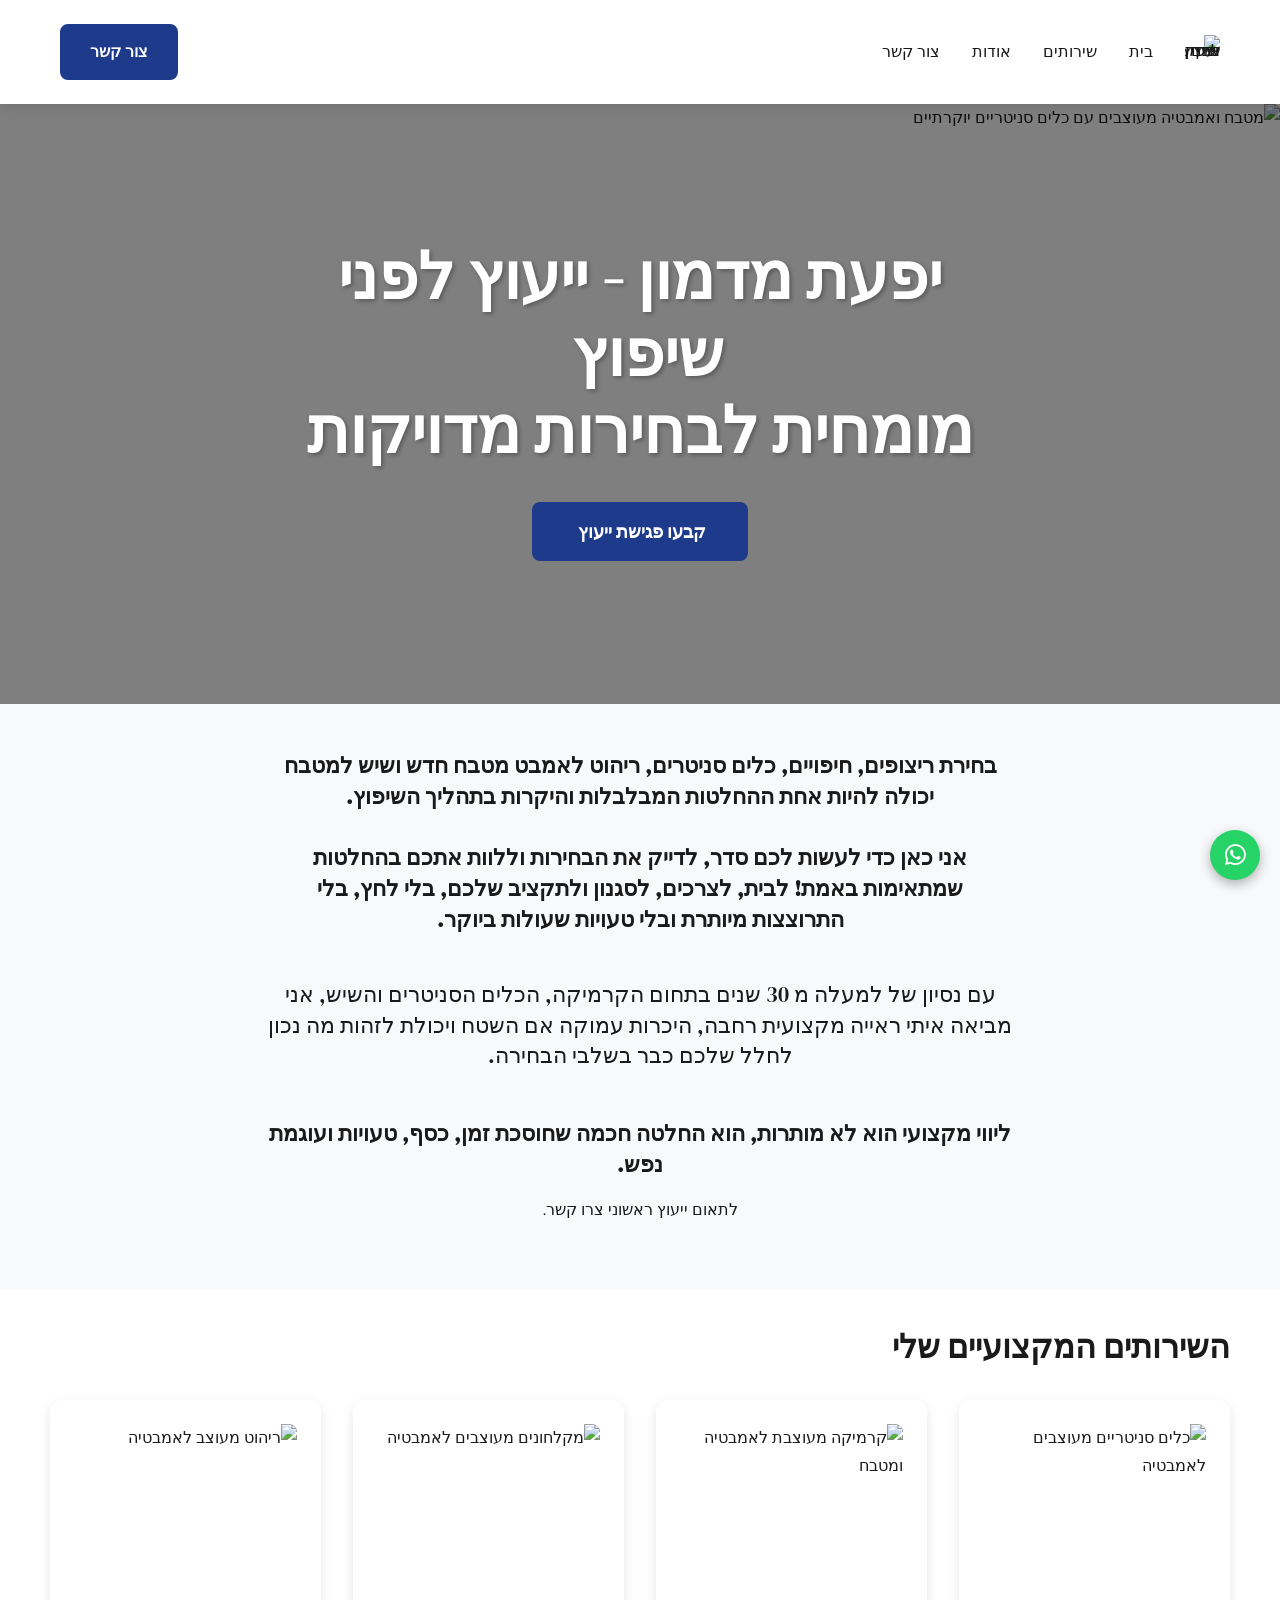
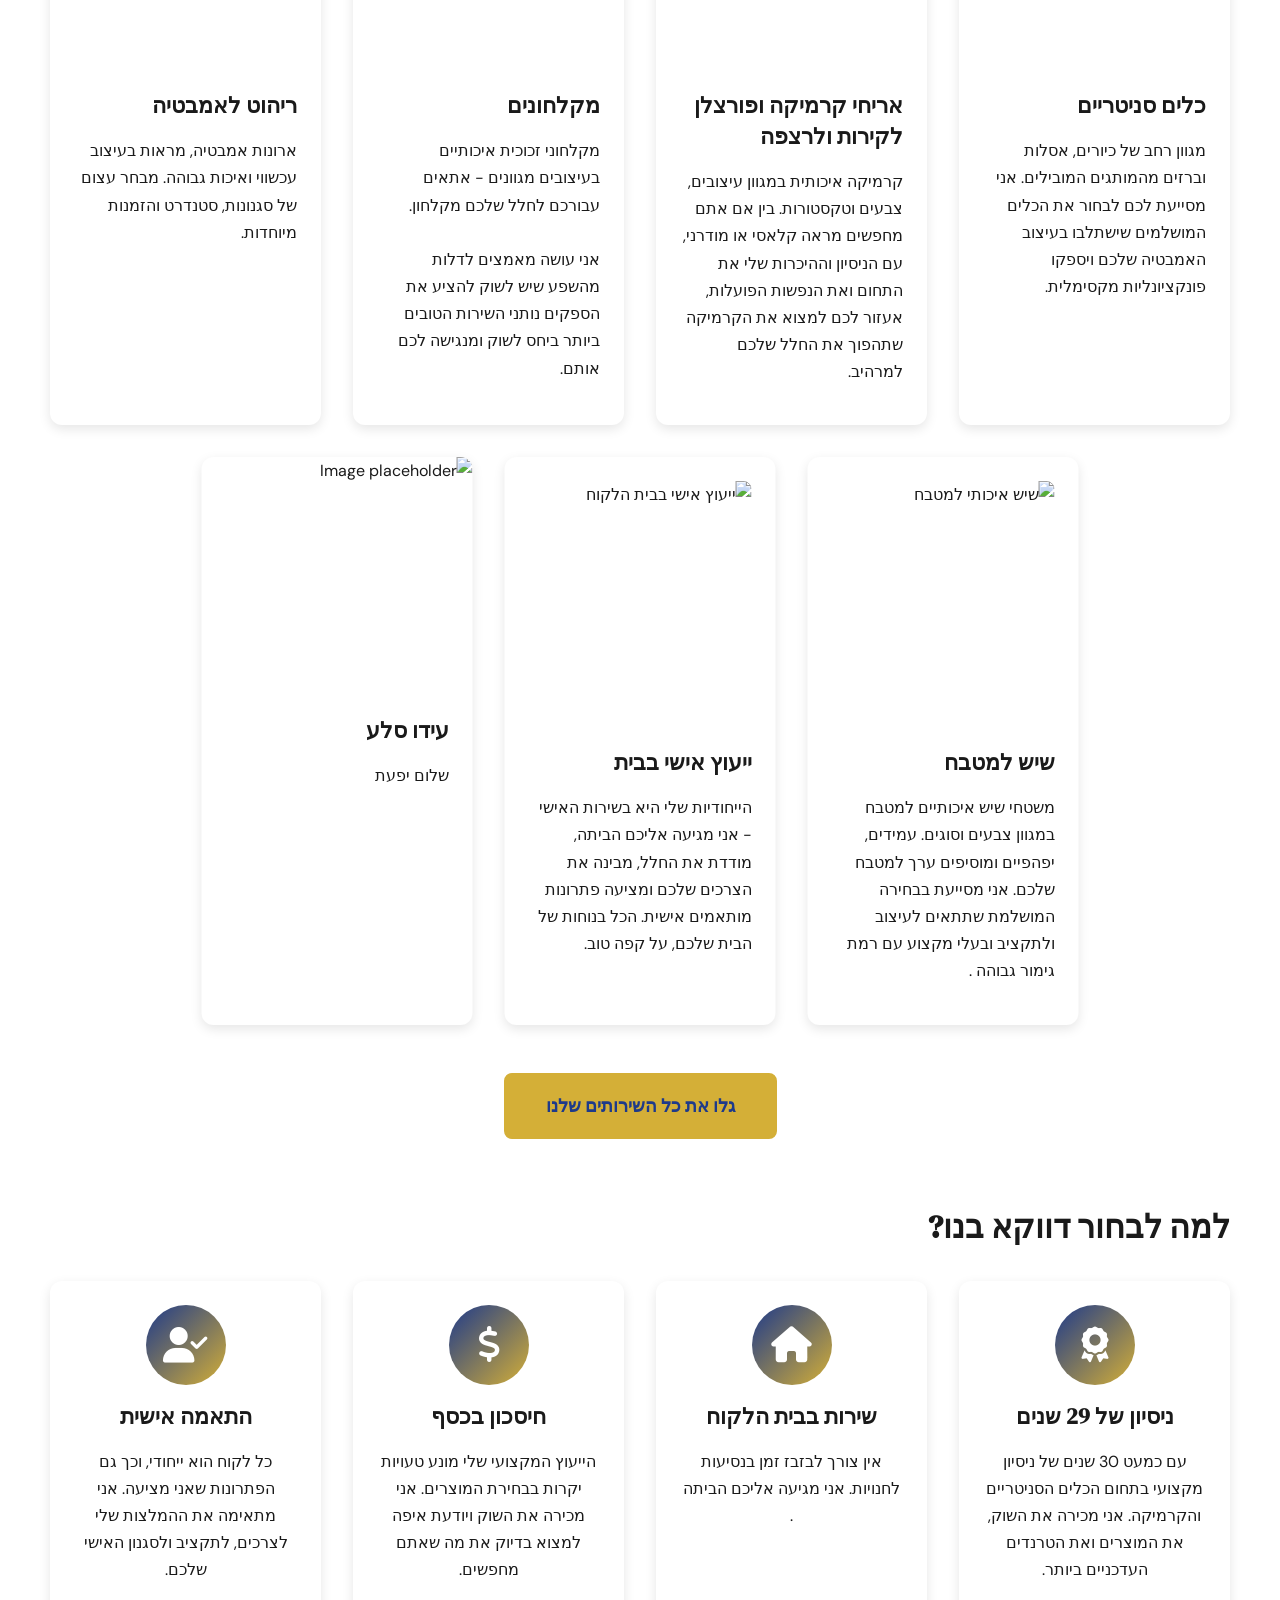
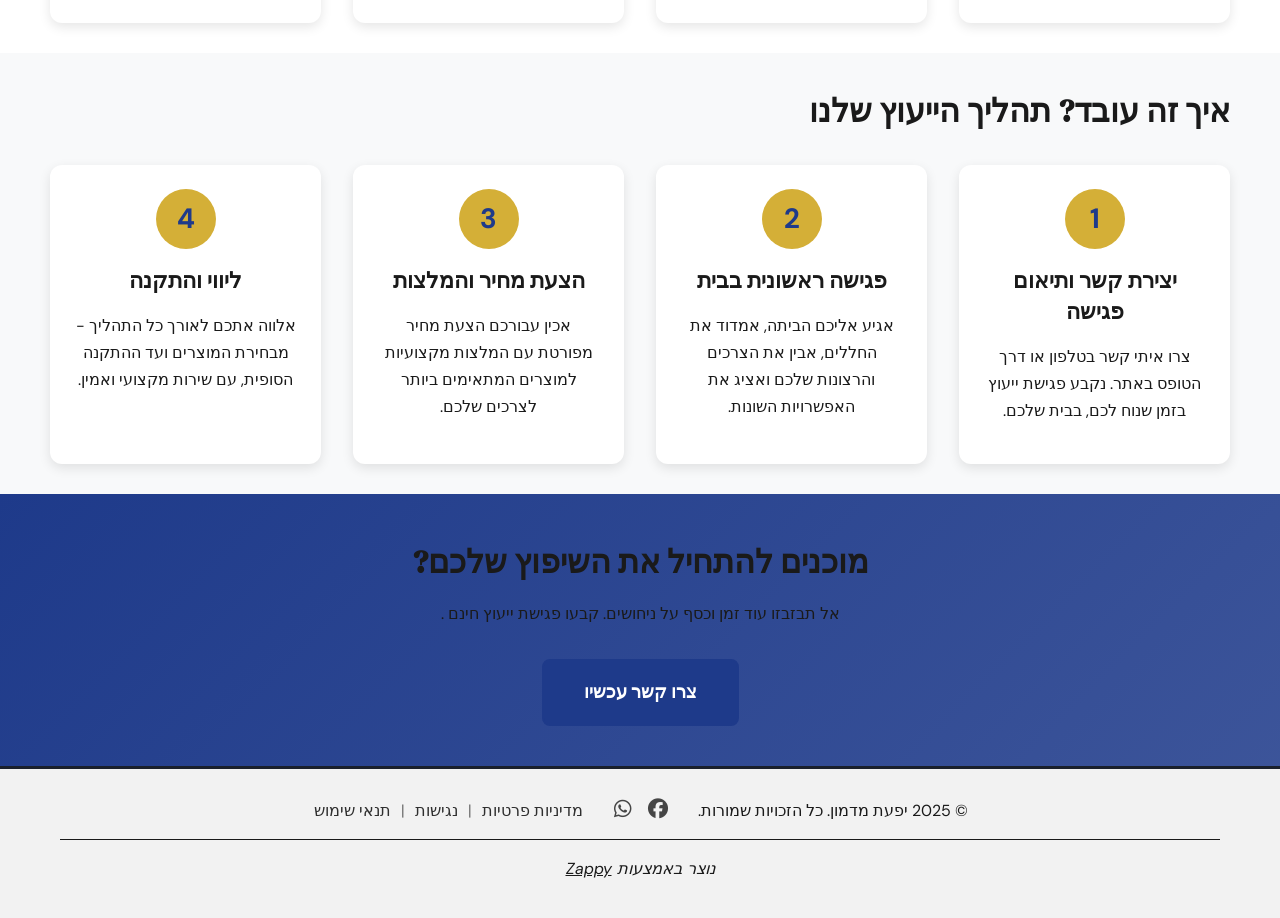
==== public/index.html @ 57537ad2 "Background sync: Progressive GitHub Sync" ====
<!doctype html><html dir="rtl" lang="he"><head><meta charset="UTF-8"><meta content="width=device-width,initial-scale=1" name="viewport"><meta content="index, follow" name="robots"><title>ייעוץ מקצועי לשיפוץ אמבטיה ומטבח — לבחור נכון</title><meta content="לבחור נכון - ייעוץ מקצועי בבית הלקוח למעלה מ-25 שנה. חיסכון בזמן וכסף בבחירת כלים סניטריים וקרמיקה." name="description"><meta content="לבחור נכון, ייעוץ שיפוץ אמבטיה בבית, בחירת כלים סניטריים עם יועץ, שיפוץ מטבח ואמבטיה ייעוץ מקצועי" name="keywords"><script>!function(){"use strict";var t="2116e6ec-92e8-488e-ad3d-d7c563b3d98d",e="https://api.zappy5.com/api/analytics/track",a=18e5,n=2592e6,o=!0,i=!0,r=!0;var s=function(){var e="zappy_visitor_"+t,a=null;try{if(a=localStorage.getItem(e)){var o=JSON.parse(a),i=Date.now();if(i-o.created<n)return o.lastSeen=i,localStorage.setItem(e,JSON.stringify(o)),o.id}}catch(t){console.warn("Zappy Analytics: LocalStorage not available")}var r="zv_"+Date.now()+"_"+Math.random().toString(36).substr(2,9);try{localStorage.setItem(e,JSON.stringify({id:r,created:Date.now(),lastSeen:Date.now()}))}catch(t){}return r}(),c=function(){var e="zappy_session_"+t,n=null;try{if(n=sessionStorage.getItem(e)){var o=JSON.parse(n),i=Date.now();if(i-o.timestamp<a)return o.timestamp=i,sessionStorage.setItem(e,JSON.stringify(o)),o.id}}catch(t){console.warn("Zappy Analytics: SessionStorage not available")}var r="zs_"+Date.now()+"_"+Math.random().toString(36).substr(2,9);try{sessionStorage.setItem(e,JSON.stringify({id:r,timestamp:Date.now()}))}catch(t){}return r}();function l(a,n){n=n||{};var o={website_id:t,event_type:a,page_path:window.location.pathname,referrer:document.referrer||"direct",visitor_id:s,session_id:c,metadata:n};if(navigator.sendBeacon){var i=new Blob([JSON.stringify(o)],{type:"application/json"});navigator.sendBeacon(e,i)}else fetch(e,{method:"POST",headers:{"Content-Type":"application/json"},body:JSON.stringify(o),keepalive:!0}).catch(function(t){console.warn("Zappy Analytics: Failed to track event",t)})}o&&l("pageview",{title:document.title,url:window.location.href}),i&&document.addEventListener("click",function(t){var e=t.target;if("BUTTON"===e.tagName||e.closest("button")){var a="BUTTON"===e.tagName?e:e.closest("button");l("click",{element:"button",text:a.textContent.trim().substring(0,100),id:a.id||null,class:a.className||null})}else if("A"===e.tagName||e.closest("a")){var n="A"===e.tagName?e:e.closest("a");l("navigation",{element:"link",text:n.textContent.trim().substring(0,100),href:n.href,external:n.hostname!==window.location.hostname})}},!0),r&&document.addEventListener("submit",function(t){var e=t.target;l("form_submit",{form_id:e.id||null,form_name:e.name||null,form_action:e.action||null,form_method:e.method||"GET"})},!0);var d=Date.now();window.addEventListener("beforeunload",function(){l("page_unload",{time_on_page:Math.floor((Date.now()-d)/1e3),page_path:window.location.pathname})}),window.zappyAnalytics={track:l,getVisitorId:function(){return s},getSessionId:function(){return c}}}()</script><script>!function(){"use strict";if(!window.zappyFireMarketingEvent){var t={begin_checkout:"checkout_started",purchase:"checkout_complete",add_to_cart:"add_to_cart",view_product:"view_product"},e={whatsapp_click:{ga4:"contact",meta:"Contact",gtm:"whatsapp_click",ecom:!1},phone_click:{ga4:"contact",meta:"Contact",gtm:"phone_click",ecom:!1},contact_form_submitted:{ga4:"generate_lead",meta:"Lead",gtm:"contact_form_submitted",ecom:!1},checkout_started:{ga4:"begin_checkout",meta:"InitiateCheckout",gtm:"begin_checkout",ecom:!0},checkout_complete:{ga4:"purchase",meta:"Purchase",gtm:"purchase",ecom:!0},product_inquiry:{ga4:"generate_lead",meta:"Lead",gtm:"product_inquiry",ecom:!1},add_to_cart:{ga4:"add_to_cart",meta:"AddToCart",gtm:"add_to_cart",ecom:!0},view_product:{ga4:"view_item",meta:"ViewContent",gtm:"view_item",ecom:!0}};window.zappyFlushPendingMetaEvents=m;var r=0,n=setInterval(function(){r++,m();var t=0;try{t=(window.__zappyPendingMetaEvents||[]).length}catch(t){}(0===t&&"function"==typeof window.fbq||r>60)&&clearInterval(n)},500);window.zappyFireMarketingEvent=function(r,n,a){try{a=a||{};var d=t[r]||r,m=e[d];if(!m)return;(n=n||{}).pagePath||n.page_path||(n.pagePath=i());var s="",h=!1,f=!1;if("checkout_complete"===d&&(h=!(!(s=String(n.orderId||n.order_id||n.transaction_id||""))||!function(t){if(!t)return!1;try{return"1"===window.sessionStorage.getItem(u(t))}catch(t){return!1}}(s)),f=!(!s||!p(s)),h&&f))return;if(!a.skipFirstParty&&!h)try{window.zappyAnalytics&&"function"==typeof window.zappyAnalytics.track&&window.zappyAnalytics.track(d,n)}catch(t){}if(!h){try{if(window.dataLayer=window.dataLayer||[],m.ecom){var w=o(d,n),y={};w.transaction_id&&(y.transaction_id=w.transaction_id),null!=w.value&&(y.value=w.value),w.currency&&(y.currency=w.currency),w.items&&(y.items=w.items),window.dataLayer.push({event:m.gtm,ecommerce:y}),"checkout_complete"!==d&&"checkout_started"!==d||window.dataLayer.push({event:d,ecommerce:y})}else{var v={event:m.gtm};for(var g in n)Object.prototype.hasOwnProperty.call(n,g)&&(v[g]=n[g]);window.dataLayer.push(v)}}catch(t){}try{"function"==typeof window.gtag&&window.gtag("event",m.ga4,o(d,n))}catch(t){}s&&function(t){if(t)try{window.sessionStorage.setItem(u(t),"1")}catch(t){}}(s)}try{if(f);else{var k=function(t,e){for(var r=c(e=e||{}),n=parseFloat(null!=e.value?e.value:null!=e.total?e.total:0)||0,a=String(e.currency||"USD").toUpperCase(),i=[],o=0,u=0;u<r.length;u++)r[u].item_id&&i.push(r[u].item_id),o+=r[u].quantity||1;if("checkout_complete"===t)return{value:n,currency:a,content_ids:i.length?i:void 0,content_type:"product",num_items:o||void 0,order_id:String(e.order_id||e.orderId||e.transaction_id||e.orderNumber||"")||void 0};if("checkout_started"===t)return{value:n,currency:a,content_ids:i.length?i:void 0,content_type:"product",num_items:o||parseInt(null!=e.itemCount?e.itemCount:0,10)||void 0};if("add_to_cart"===t){var d=String(e.productId||e.product_id||i[0]||"");return{value:n||(r[0]?r[0].price*r[0].quantity:0),currency:a,content_ids:d?[d]:i.length?i:void 0,content_type:"product",content_name:e.productName||e.product_name||r[0]&&r[0].item_name,num_items:parseInt(null!=e.quantity?e.quantity:o||1,10)||1}}if("view_product"===t){var p=String(e.productId||e.product_id||i[0]||"");return{value:n||parseFloat(null!=e.price?e.price:0)||0,currency:a,content_ids:p?[p]:i.length?i:void 0,content_type:"product",content_name:e.productName||e.product_name||r[0]&&r[0].item_name}}return"whatsapp_click"===t||"phone_click"===t?{content_name:"whatsapp_click"===t?"WhatsApp":"Phone",content_category:"contact"}:"contact_form_submitted"===t||"product_inquiry"===t?{content_name:"product_inquiry"===t?"Product inquiry":"Contact form",content_category:e.productName||e.product_name||void 0}:e}(d,n);"function"==typeof window.fbq?(window.fbq("track",m.meta,k),s&&l(s)):function(t,e,r){var n=_();if(r)for(var a=0;a<n.length;a++)if(n[a]&&n[a].orderId===r&&n[a].eventName===t)return;n.push({eventName:t,params:e||{},orderId:r||null})}(m.meta,k,"checkout_complete"===d?s:null)}}catch(t){}}catch(t){}};var a=Object.create(null);document.addEventListener("click",function(t){try{var e=t.target;if(!e)return;var r=h(e,".whatsapp-float, a.whatsapp-float, [data-zappy-whatsapp]"),n=function(t){for(var e=t;e&&e!==document;){if("A"===e.tagName)return e;e=e.parentElement}return null}(e),a=n&&n.href||"";if(r||n&&function(t){if(!t)return!1;var e=String(t).toLowerCase();return-1!==e.indexOf("wa.me/")||-1!==e.indexOf("api.whatsapp.com")||-1!==e.indexOf("whatsapp.com/send")||0===e.indexOf("whatsapp:")}(a)){if(!s("wa:"+a)){var c=r?"float":"link";window.zappyFireMarketingEvent("whatsapp_click",{source:c,href:a||null,pagePath:i()})}return}var o=h(e,".phone-header-btn, .nav-phone-btn, .call-btn, [data-zappy-phone]"),u="";if(n&&n.href&&0===String(n.href).toLowerCase().indexOf("tel:")?u=n.href:o&&o.href&&0===String(o.href).toLowerCase().indexOf("tel:")&&(u=o.href),o||u){var d="";return u&&(d=String(u).replace(/^tel:/i,"").trim()),void(s("tel:"+(d||o&&o.id||"btn"))||window.zappyFireMarketingEvent("phone_click",{source:o?"button":"link",phone:d||null,href:u||null,pagePath:i()}))}}catch(t){}},!0)}function i(){try{if(window.ZAPPY_CONFIG&&window.ZAPPY_CONFIG.currentPagePath)return window.ZAPPY_CONFIG.currentPagePath}catch(t){}try{return window.location.pathname||"/"}catch(t){return"/"}}function c(t){var e=(t=t||{}).items||t.cartItems||t.cart_items||t.lineItems||[];Array.isArray(e)||(e=[]);for(var r=[],n=0;n<e.length;n++){var a=e[n];if(a&&"object"==typeof a){var i=String(a.item_id||a.productId||a.product_id||a.id||"").trim(),c=String(a.item_name||a.productName||a.product_name||a.name||"").trim(),o=parseFloat(null!=a.price?a.price:null!=a.unitPrice?a.unitPrice:0)||0,u=Math.max(1,parseInt(null!=a.quantity?a.quantity:null!=a.qty?a.qty:1,10)||1);(i||c)&&r.push({item_id:i||c,item_name:c||i,price:o,quantity:u})}}return r}function o(t,e){var r=c(e=e||{}),n=parseFloat(null!=e.value?e.value:null!=e.total?e.total:0)||0,a=String(e.currency||"USD").toUpperCase();if("checkout_complete"===t)return{transaction_id:String(e.transaction_id||e.orderId||e.order_id||e.orderNumber||"")||void 0,value:n,currency:a,items:r};if("checkout_started"===t)return{value:n,currency:a,items:r};if("add_to_cart"===t){var o=r.length?r:[{item_id:String(e.productId||e.product_id||""),item_name:String(e.productName||e.product_name||""),price:parseFloat(null!=e.value?e.value:null!=e.price?e.price:0)||0,quantity:parseInt(null!=e.quantity?e.quantity:1,10)||1}].filter(function(t){return t.item_id||t.item_name});return{value:n||(o[0]?o[0].price*o[0].quantity:0),currency:a,items:o}}if("view_product"===t){var u=r.length?r:[{item_id:String(e.productId||e.product_id||""),item_name:String(e.productName||e.product_name||""),price:parseFloat(null!=e.price?e.price:null!=e.value?e.value:0)||0,quantity:1}].filter(function(t){return t.item_id||t.item_name});return{currency:a,value:n||(u[0]?u[0].price:0),items:u}}return"whatsapp_click"===t||"phone_click"===t?{method:"whatsapp_click"===t?"whatsapp":"phone",page_path:e.pagePath||i()}:"contact_form_submitted"===t||"product_inquiry"===t?{page_path:e.pagePath||i()}:e}function u(t){return"zappy_purchase_fired_"+String(t||"")}function d(t){return"zappy_purchase_meta_fired_"+String(t||"")}function p(t){if(!t)return!1;try{return"1"===window.sessionStorage.getItem(d(t))}catch(t){return!1}}function l(t){if(t)try{window.sessionStorage.setItem(d(t),"1")}catch(t){}}function _(){try{return Array.isArray(window.__zappyPendingMetaEvents)||(window.__zappyPendingMetaEvents=[]),window.__zappyPendingMetaEvents}catch(t){return[]}}function m(){if("function"==typeof window.fbq){var t=_().slice();try{window.__zappyPendingMetaEvents=[]}catch(t){}for(var e=0;e<t.length;e++){var r=t[e];if(r&&r.eventName&&(!r.orderId||!p(r.orderId)))try{window.fbq("track",r.eventName,r.params||{}),r.orderId&&l(r.orderId)}catch(t){}}}}function s(t){var e=Date.now();return!!(a[t]&&e-a[t]<800)||(a[t]=e,!1)}function h(t,e){return t&&t.closest?t.closest(e):null}}()</script><meta content="ייעוץ מקצועי לשיפוץ אמבטיה ומטבח — לבחור נכון" property="og:title"><meta content="לבחור נכון - ייעוץ מקצועי בבית הלקוח למעלה מ-25 שנה. חיסכון בזמן וכסף בבחירת כלים סניטריים וקרמיקה." property="og:description"><meta content="summary_large_image" name="twitter:card"><meta content="ייעוץ מקצועי לשיפוץ אמבטיה ומטבח — לבחור נכון" name="twitter:title"><meta content="לבחור נכון - ייעוץ מקצועי בבית הלקוח למעלה מ-25 שנה. חיסכון בזמן וכסף בבחירת כלים סניטריים וקרמיקה." name="twitter:description"><script type="application/ld+json">{"@context":"https://schema.org","@graph":[{"@type":"LocalBusiness","@id":"https://yifatmadmon.co.il#organization","name":"יפעת מדמון - יעוץ לפני שיפוץ","url":"https://yifatmadmon.co.il","address":{"@type":"PostalAddress","streetAddress":",, Israel"},"contactPoint":[{"@type":"ContactPoint","contactType":"customer service","email":"yifatceramic@gmail.com","telephone":"0503672457"}]},{"@type":"WebSite","@id":"https://yifatmadmon.co.il#website","url":"https://yifatmadmon.co.il","name":"יפעת מדמון - יעוץ לפני שיפוץ","publisher":{"@id":"https://yifatmadmon.co.il#organization"}}]}</script><link href="https://fonts.googleapis.com" rel="preconnect"><link href="https://fonts.gstatic.com" rel="preconnect" crossorigin=""><link href="https://fonts.googleapis.com/css2?family=Heebo:wght@300;400;500;700&amp;family=Noto+Serif:ital,wght@0,400;0,700;1,400&amp;display=swap" rel="stylesheet"><link href="/assets/favicon.ico" rel="icon" type="image/x-icon"><link href="/assets/favicon-16x16.png" rel="icon" type="image/png" sizes="16x16"><link href="/assets/favicon-32x32.png" rel="icon" type="image/png" sizes="32x32"><link href="/assets/favicon-48x48.png" rel="icon" type="image/png" sizes="48x48"><link href="/assets/favicon-192x192.png" rel="icon" type="image/png" sizes="192x192"><link href="/assets/favicon-512x512.png" rel="icon" type="image/png" sizes="512x512"><link href="/assets/apple-touch-icon.png" rel="apple-touch-icon"><style>.zappy-header{position:static;width:100%;background:#fff;box-shadow:0 4px 19px 0 rgba(0,0,0,.04);padding:16px 10px;text-align:center;font-family:Heebo,sans-serif;font-size:16px;color:#4a4a4a;line-height:21px;display:flex;align-items:center;justify-content:center;min-height:21px}.zappy-header p{margin:0;padding:0;font-weight:400;font-size:16px;line-height:21px;white-space:nowrap;display:inline-block;vertical-align:baseline;margin-bottom:0!important}.zappy-header .zappy-link{font-weight:700;color:#4a4a4a;text-decoration:none;transition:opacity .2s}.zappy-header .zappy-link:hover{opacity:.7}</style><link href="https://cdn.jsdelivr.net/npm/vanilla-cookieconsent@3/dist/cookieconsent.css" rel="stylesheet"><style id="zappy-critical-above-fold-css">html{box-sizing:border-box;-webkit-text-size-adjust:100%}*,::after,::before{box-sizing:inherit}body{margin:0;min-width:320px;overflow-x:clip}img,svg,video{max-width:100%;height:auto}main{display:block}.container{width:min(100% - 32px,1200px);margin-inline:auto}.navbar,header .navbar,header[role=banner],nav.navbar{position:relative;z-index:1000;width:100%}.nav-container,.navbar .container{display:flex;align-items:center;justify-content:space-between;min-height:64px}.logo,.logo-link img{display:block;width:35px;height:35px;object-fit:contain}#navMenu,.nav-menu{list-style:none;margin:0;padding:0}#navMenu a,.nav-menu a,.navbar .nav-links a,.navbar a{color:inherit;text-decoration:none}#navMenu .sub-menu,.nav-menu .sub-menu,.navbar .sub-menu{display:none}.fa,.fa-brands,.fa-regular,.fa-solid,.fab,.far,.fas{display:inline-block;min-width:1em;text-align:center}html:not(#zappy-noop) .navbar:has(.nav-ecommerce-icons)>.phone-header-btn,html:not(#zappy-noop)[data-zappy-site-type=ecommerce] .phone-header-btn{display:none!important;visibility:hidden!important;width:0!important;height:0!important;pointer-events:none!important}.zappy-preview-empty-store-cta{display:none!important;visibility:hidden!important;height:0!important;max-height:0!important;overflow:hidden!important;margin:0!important;padding:0!important;border:0!important;box-shadow:none!important}.zappy-catalog-menu{background:var(--surface-color,var(--surface,linear-gradient(135deg,#f8f9fa 0,#fff 100%)));border-bottom:1px solid var(--border-color,#e5e7eb);padding:0;position:sticky;top:0;z-index:90}.zappy-catalog-menu.rtl,.zappy-catalog-menu[dir=rtl]{direction:rtl}.zappy-catalog-menu.ltr,.zappy-catalog-menu[dir=ltr]{direction:ltr}.catalog-menu-container{max-width:1440px;margin:0 auto;display:flex;align-items:center;gap:8px;padding:10px 24px;overflow:visible}.catalog-menu-categories,.catalog-menu-list{display:flex;align-items:center;gap:4px;flex-wrap:wrap;margin:0;padding:0;list-style:none}.catalog-menu-item{display:inline-flex;align-items:center;padding:8px 16px;font-size:14px;font-weight:500;color:var(--text-color,var(--text,#374151));text-decoration:none;border-radius:20px;white-space:nowrap}.catalog-menu-all{background:var(--primary-color,var(--primary,#111));color:var(--text-light,#fff)!important}.catalog-menu-parent{position:relative;display:inline-flex;align-items:center}.catalog-menu-trigger{display:inline-flex;align-items:center;gap:6px}.catalog-menu-chevron{flex-shrink:0}.catalog-menu-parent>.sub-menu{display:none!important;visibility:hidden!important;opacity:0!important;pointer-events:none!important}.hero-section,.index-hero-section,section[class*=hero]{position:relative;overflow:hidden}.hero-section,.index-hero-section{min-height:560px}section[data-hero-type*=fullscreen]{min-height:100vh}.hero-bg-image,.hero-bg-wrapper,section[class*=hero] [class*=hero-bg]{position:absolute;inset:0;width:100%;height:100%}.hero-bg-image img,.hero-bg-wrapper img,section[class*=hero] [data-hero-bg],section[class*=hero] img[data-hero-background=true]{width:100%!important;height:100%!important;object-fit:cover!important;display:block}.hero-content,section[class*=hero] .container{position:relative;z-index:2}@media(max-width:768px){:root{--header-height:72px;--total-header-height:72px;--zappy-mobile-menu-top:72px}html[data-zappy-site-type=ecommerce] body{padding-top:var(--total-header-height,72px)}html[data-zappy-site-type=ecommerce] body>.navbar:not(.zappy-catalog-menu),html[data-zappy-site-type=ecommerce] body>nav.navbar{position:fixed!important;top:0;left:0;right:0;z-index:100000;width:100%;margin-bottom:0}.zappy-catalog-menu{position:fixed;top:var(--header-height,72px);left:0;right:0;z-index:99999}.nav-container,.navbar .container{min-height:60px}#navMenu,.nav-menu{max-width:100vw;overflow-x:hidden}.hero-section,.index-hero-section,section[class*=hero],section[data-hero-type*=fullscreen]{min-height:100svh}.hero-bg-image,.hero-bg-wrapper,.hero-scrim{min-height:100svh}}:root{--nav-bg:#ffffff}.navbar{background-color:#fff!important}/* ZAPPY_ANNOUNCEMENT_HEADER_OFFSET_CSS_V3 */ :root{--zappy-header-stack-height:calc(var(--zappy-announcement-height, 40px) + var(--header-height, 72px))}body:has(.zappy-announcement-bar) .navbar:not(.zappy-catalog-menu):not(.mobile-search-panel),body:has(.zappy-announcement-bar) header.navbar,body:has(.zappy-announcement-bar) nav.navbar:not(.zappy-catalog-menu){top:var(--zappy-announcement-height,40px)!important}[data-zappy-content-align]{display:flex!important;flex-direction:column!important}[data-zappy-content-align^=top-]{justify-content:flex-start!important}[data-zappy-content-align^=center-],[data-zappy-content-align^=lower-],[data-zappy-content-align^=upper-]{justify-content:center!important}[data-zappy-content-align^=bottom-]{justify-content:flex-end!important}[data-zappy-content-align$="-left"],[data-zappy-content-align$="-mid-left"]{align-items:flex-start!important;text-align:start!important}[data-zappy-content-align$="-center"]{align-items:center!important;text-align:center!important}[data-zappy-content-align$="-mid-right"],[data-zappy-content-align$="-right"]{align-items:flex-end!important;text-align:end!important}[data-zappy-content-align] [data-zappy-align-target]{margin-left:auto;margin-right:auto}[data-zappy-content-align$="-center"] [data-zappy-align-target],[data-zappy-content-align$="-center"] [data-zappy-align-target]>*{text-align:center!important}</style><link href="/styles.css" rel="stylesheet"><script>window.ZAPPY_WEBSITE_ID="2116e6ec-92e8-488e-ad3d-d7c563b3d98d",window.ZAPPY_API_BASE="https://api.zappy5.com"</script><link href="/assets/hero-hero-1-1788683482069-jtvcsp.webp?v=1788683482069" rel="preload" as="image" fetchpriority="high"><style id="zappy-dropdown-submenu-styles">#navMenu li:has(.sub-menu),.nav-menu li:has(.sub-menu),.navbar li:has(.sub-menu),nav li:has(.sub-menu){position:relative}#navMenu .sub-menu,.nav-menu .sub-menu,.navbar .sub-menu,nav .sub-menu{display:block!important;position:absolute!important;top:100%;left:0;min-width:220px;border-radius:8px;box-shadow:0 8px 25px rgba(0,0,0,.15);padding:8px 0;opacity:0;visibility:hidden;transform:translateY(10px);transition:all .3s ease;z-index:1000;list-style:none;pointer-events:none}#navMenu li:hover>.sub-menu,.nav-menu li:hover>.sub-menu,.navbar li:hover>.sub-menu,nav li:hover>.sub-menu{opacity:1!important;visibility:visible!important;transform:translateY(0)!important;pointer-events:auto!important}.sub-menu li{list-style:none;margin:0;padding:0}.sub-menu a{display:block!important;padding:10px 16px!important;color:var(--text-dark,#333)!important;font-weight:500;text-decoration:none;white-space:nowrap;transition:background-color .2s}.sub-menu .zappy-nav-child>a{padding-left:28px!important;font-size:.9em!important;opacity:.85!important}[dir=rtl] .sub-menu .zappy-nav-child>a,html[lang=ar] .sub-menu .zappy-nav-child>a,html[lang=he] .sub-menu .zappy-nav-child>a{padding-left:10px!important;padding-right:28px!important}.sub-menu .zappy-nav-parent>a{font-weight:600!important}.sub-menu a:hover{background-color:#f5f5f5}[dir=rtl] .nav-menu .sub-menu,[dir=rtl] .navbar .sub-menu,[dir=rtl] nav .sub-menu,html[lang=ar] .nav-menu .sub-menu,html[lang=ar] .navbar .sub-menu,html[lang=ar] nav .sub-menu,html[lang=he] .nav-menu .sub-menu,html[lang=he] .navbar .sub-menu,html[lang=he] nav .sub-menu{left:auto!important;right:0!important}.sub-menu:empty,.sub-menu:not(:has(li)):not(:has(> a)),.sub-menu:not(:has(li:not(.zappy-hidden-menu-item))):not(:has(> a)){display:none!important;opacity:0!important;visibility:hidden!important;pointer-events:none!important}li:has(.menu-group-title):hover>.sub-menu{opacity:1!important;visibility:visible!important;transform:translateY(0)!important;pointer-events:auto!important}#navMenu>li>.menu-group-title,.nav-menu>li>.menu-group-title{display:inline-block;padding:.5rem 1rem;cursor:default;user-select:none}@media (max-width:768px){#navMenu .sub-menu,.nav-menu .sub-menu,.navbar .sub-menu,nav .sub-menu{position:static!important;transform:none!important;box-shadow:none!important;background:0 0!important;max-height:0;overflow:hidden;opacity:0;visibility:hidden;transition:max-height .3s ease,opacity .3s ease;padding:0!important;border-radius:0!important}#navMenu .sub-menu.mobile-expanded,.nav-menu .sub-menu.mobile-expanded,.navbar .sub-menu.mobile-expanded{max-height:none!important;overflow-y:visible!important;opacity:1!important;visibility:visible!important;padding:8px 0 8px 16px!important}[dir=rtl] .sub-menu.mobile-expanded,html[lang=he] .sub-menu.mobile-expanded{padding:8px 16px 8px 0!important}#navMenu li:hover>.sub-menu,.nav-menu li:hover>.sub-menu,.navbar li:hover>.sub-menu,nav li:hover>.sub-menu{opacity:0;visibility:hidden;pointer-events:none}#navMenu li>.sub-menu.mobile-expanded,.nav-menu li>.sub-menu.mobile-expanded,.navbar li>.sub-menu.mobile-expanded,nav li>.sub-menu.mobile-expanded{opacity:1!important;visibility:visible!important;pointer-events:auto!important}#navMenu li:has(.sub-menu),.nav-menu li:has(.sub-menu),.navbar li:has(.sub-menu),nav li:has(.sub-menu){display:flex!important;flex-wrap:wrap!important;align-items:center!important;position:relative!important;min-height:44px!important}#navMenu li:has(.sub-menu)>a,.nav-menu li:has(.sub-menu)>a,.navbar li:has(.sub-menu)>a,nav li:has(.sub-menu)>a{flex:1!important;min-width:0!important}#navMenu li:has(.sub-menu)>.menu-group-title,.nav-menu li:has(.sub-menu)>.menu-group-title,.navbar li:has(.sub-menu)>.menu-group-title,nav li:has(.sub-menu)>.menu-group-title{flex:1!important;min-width:0!important;display:flex!important;align-items:center!important;padding:12px 16px!important;min-height:44px!important;line-height:1.4!important;font-weight:600!important;box-sizing:border-box!important}#navMenu li:has(.sub-menu)>.sub-menu,.nav-menu li:has(.sub-menu)>.sub-menu,.navbar li:has(.sub-menu)>.sub-menu,nav li:has(.sub-menu)>.sub-menu{flex-basis:100%!important;width:100%!important}#navMenu li:has(.sub-menu)>a [class*=arrow],#navMenu li:has(.sub-menu)>a [class*=chevron],.nav-menu li:has(.sub-menu)>a .fa-angle-down,.nav-menu li:has(.sub-menu)>a .fa-chevron-down,.nav-menu li:has(.sub-menu)>a [class*=arrow],.nav-menu li:has(.sub-menu)>a [class*=chevron],nav li:has(.sub-menu)>a [class*=arrow],nav li:has(.sub-menu)>a [class*=chevron]{display:none!important;visibility:hidden!important}.mobile-submenu-toggle{display:flex!important;align-items:center!important;justify-content:center!important;width:44px!important;height:auto!important;background:0 0!important;border:none!important;cursor:pointer!important;color:var(--text-dark)!important;position:static!important;flex-shrink:0!important;align-self:stretch!important;z-index:2!important;padding:0!important;margin:0!important}.mobile-submenu-toggle::after{content:''!important;width:0!important;height:0!important;border-left:6px solid transparent!important;border-right:6px solid transparent!important;border-top:7px solid currentColor!important;transition:transform .3s ease!important}.mobile-submenu-toggle.expanded::after{transform:rotate(180deg)!important}.sub-menu a{padding:10px 0!important;display:block!important;color:var(--text-dark)!important;white-space:normal!important}.sub-menu .zappy-nav-child>a{padding-left:28px!important;font-size:.9em!important;opacity:.85!important}[dir=rtl] .sub-menu .zappy-nav-child>a,html[lang=ar] .sub-menu .zappy-nav-child>a,html[lang=he] .sub-menu .zappy-nav-child>a{padding-left:0!important;padding-right:28px!important}.sub-menu .zappy-nav-parent>a{font-weight:600!important}#navMenu.active,.nav-menu.active{max-width:100vw!important;overflow-x:hidden!important;box-sizing:border-box!important}.navbar .sub-menu li a,.zappy-products-dropdown .sub-menu a,nav.navbar .sub-menu li a{color:var(--text-dark)!important}}@media (min-width:769px){.mobile-submenu-toggle{display:none!important}}</style><style id="zappy-widget-visibility">html[dir=rtl] .whatsapp-float{right:20px!important;left:auto!important}html:not([dir]) .whatsapp-float,html[dir=ltr] .whatsapp-float{left:20px!important;right:auto!important}html[dir=rtl] #mic-access-tool-general-button,html[dir=rtl] #mic-init-access-tool #mic-access-tool-general-button,html[dir=rtl] #mic-init-access-tool .mic-access-tool-general-button,html[dir=rtl] ._access-icon,html[dir=rtl] .mic-access-tool-general-button{left:20px!important;right:auto!important}html:not([dir]) #mic-access-tool-general-button,html:not([dir]) #mic-init-access-tool #mic-access-tool-general-button,html:not([dir]) #mic-init-access-tool .mic-access-tool-general-button,html:not([dir]) ._access-icon,html:not([dir]) .mic-access-tool-general-button,html[dir=ltr] #mic-access-tool-general-button,html[dir=ltr] #mic-init-access-tool #mic-access-tool-general-button,html[dir=ltr] #mic-init-access-tool .mic-access-tool-general-button,html[dir=ltr] ._access-icon,html[dir=ltr] .mic-access-tool-general-button{right:20px!important;left:auto!important}@media (max-width:768px){.whatsapp-float{display:flex!important}}@media (min-width:769px){.whatsapp-float{display:flex!important}}@media (max-width:768px){#mic-access-tool-box,#mic-access-tool-general-button,#mic-init-access-tool #mic-access-tool-box,#mic-init-access-tool #mic-access-tool-general-button,#mic-init-access-tool .mic-access-tool-general-button,._access-icon,._access-menu,.mic-access-tool-box,.mic-access-tool-general-button,div[id*=mic-access-tool-box]{display:none!important;visibility:hidden!important;opacity:0!important;pointer-events:none!important}}@media (min-width:769px){#mic-access-tool-box,#mic-access-tool-general-button,#mic-init-access-tool #mic-access-tool-box,#mic-init-access-tool #mic-access-tool-general-button,#mic-init-access-tool .mic-access-tool-general-button,._access-icon,._access-menu,.mic-access-tool-box,.mic-access-tool-general-button,div[id*=mic-access-tool-box]{display:none!important;visibility:hidden!important;opacity:0!important;pointer-events:none!important}}</style></head><body><div class="zappy-header" style="display:none" id="zappy-attribution-header"><p>Happily created by&nbsp;<a href="https://zappy5.com" class="zappy-link" rel="noopener noreferrer" target="_blank">Zappy</a></p></div><nav class="navbar" id="navbar"><div class="container nav-container"><div class="nav-brand"><a href="/" class="logo-link"><img alt="יפעת מדמן - יעוץ לפני שיפוץ" class="logo" decoding="async" src="/assets/logo-1779614681914-kxdawf.webp?v=1779614682304-h3rztg" height="35" width="35"></a></div><button aria-label="תפריט" class="mobile-toggle" id="mobileToggle"><svg fill="none" height="24" viewBox="0 0 24 24" width="24" class="hamburger-icon" style="display:block !important"><path d="M3 12h18M3 6h18M3 18h18" stroke="currentColor" stroke-linecap="round" stroke-width="2"></path></svg> <svg fill="none" height="24" viewBox="0 0 24 24" width="24" class="close-icon" style="display:none !important"><path d="M18 6L6 18M6 6l12 12" stroke="currentColor" stroke-linecap="round" stroke-width="2"></path></svg></button> <button aria-label="התקשר אלינו" class="phone-header-btn" data-phone="0503672457"><svg fill="currentColor" height="20" viewBox="0 0 24 24" width="20"><path d="M22 16.92v3a2 2 0 0 1-2.18 2 19.79 19.79 0 0 1-8.63-3.07 19.5 19.5 0 0 1-6-6 19.79 19.79 0 0 1-3.07-8.67A2 2 0 0 1 4.11 2h3a2 2 0 0 1 2 1.72 12.84 12.84 0 0 0 .7 2.81 2 2 0 0 1-.45 2.11L8.09 9.91a16 16 0 0 0 6 6l1.27-1.27a2 2 0 0 1 2.11-.45 12.84 12.84 0 0 0 2.81.7A2 2 0 0 1 22 16.92z"></path></svg></button><ul class="nav-menu" id="navMenu"><li><a href="/" data-i18n="nav-home">בית</a></li><li><a href="/services">שירותים</a></li><li><a href="/about">אודות</a></li><li><a href="/contact">צור קשר</a></li></ul><div class="nav-cta-container"><li class="nav-cta-item"><a href="/contact" class="nav-cta-btn">צור קשר</a></li></div></div></nav><section class="hero" id="hero"><div style="position:absolute !important;top:0px !important;left:0px !important;width:100% !important;height:100% !important;max-width:none !important;margin-left:0px !important;margin-right:0px !important;display:block !important;z-index:1 !important;overflow:hidden !important" data-element-id="img-1776352478151-diugyw7wx" data-element-type="image" data-zappy-wrapper-margins-applied="true" data-zappy-zoom-clip="true" data-zappy-zoom-wrapper="true" data-zappy-zoom-wrapper-width-mode="full" data-zappy-zoom-wrapper-align="center"><img alt="מטבח ואמבטיה מעוצבים עם כלים סניטריים יוקרתיים" class="hero-img" decoding="async" src="/assets/hero-hero-1-1788683482069-jtvcsp.webp?v=1788683482069" data-context="מטבח מודרני מעוצב עם כלים סניטריים יוקרתיים, קרמיקה מעוצבת ושיש איכותי, תאורה חמה ואווירה אלגנטית" data-element-id="img-1776352478151-diugyw7wx" data-element-type="image" data-placeholder="hero-1" fetchpriority="high" loading="eager" data-zappy-zoom="1" style="object-position:46% 89%;margin:0px !important;position:absolute !important;left:0% !important;top:0% !important;width:100% !important;height:100% !important;max-width:none !important;max-height:none !important;display:block !important;object-fit:cover !important"></div><div class="hero-overlay"></div><div class="hero-content"><h1 data-zappy-text-width="custom" style="font-size:64px;text-align:center;max-width:773px;margin-left:auto;margin-right:auto;color:rgb(26, 26, 26) !important"><font color="#ffffff">יפעת מדמון - ייעוץ לפני שיפוץ&nbsp;<br>&nbsp;מומחית לבחירות מדויקות&nbsp;</font><br></h1><h2></h2><h2><a href="/contact" class="btn-primary" data-element-id="btn-1776352478149-593rkvos1" data-element-type="button" data-native-element="true" style="outline:none">קבעו פגישת ייעוץ&nbsp;</a></h2></div></section><section class="intro-section" id="intro-section"><div class="container"><h2 style="font-size:32px;max-width:810px;margin-left:auto;margin-right:auto" data-zappy-text-width="custom"></h2><h3></h3><h3 data-zappy-text-width="readable" style="max-width:65ch;margin-left:auto;margin-right:auto">בחירת ריצופים, חיפויים, כלים סניטרים, ריהוט לאמבט מטבח חדש ושיש למטבח יכולה להיות אחת ההחלטות המבלבלות והיקרות בתהליך השיפוץ.<br><br>אני כאן כדי לעשות לכם סדר, לדייק את הבחירות וללוות אתכם בהחלטות שמתאימות באמת! לבית, לצרכים, לסגנון ולתקציב שלכם, בלי לחץ, בלי התרוצצות מיותרת ובלי טעויות שעולות ביוקר.</h3><div class="intro-content"><h3><span style="font-weight:normal">עם נסיון של למעלה מ 30 שנים בתחום הקרמיקה, הכלים הסניטרים והשיש, אני מביאה איתי ראייה מקצועית רחבה, היכרות עמוקה אם השטח ויכולת לזהות מה נכון לחלל שלכם כבר בשלבי הבחירה.</span><br><br></h3><h3></h3><h2></h2><h3>ליווי מקצועי הוא לא מותרות, הוא החלטה חכמה שחוסכת זמן, כסף, טעויות ועוגמת נפש.</h3><p>לתאום ייעוץ ראשוני צרו קשר.</p></div></div><div style="width:100%;max-width:600px"></div></section><section class="services-highlight" id="services-highlight"><div class="container"><h2 style="font-size:32px">השירותים המקצועיים שלי</h2><div class="services-grid zappy-preserve-css-grid" style="--zappy-grid-cols:repeat(auto-fit, minmax(min(100%, 250px), 1fr));grid-template-columns:repeat(auto-fit, minmax(min(100%, 250px), 1fr));display:grid;align-items:stretch !important" id="zappy-auto-grid-1777355980756-mpxg45" data-original-gap="32px" data-original-item-width="250" data-zappy-auto-grid="true" data-zappy-explicit-columns="true"><div class="service-card" data-grid-item-index="0"><img alt="כלים סניטריים מעוצבים לאמבטיה" class="service-img" decoding="async" src="/assets/service-service-1.webp?v=1764071967514" data-context="כיור אמבטיה מעוצב ויוקרתי בסגנון מודרני עם ברזים אלגנטיים" data-element-id="img-1777355980738-jr0krtws3" data-element-type="image" data-placeholder="service-1" fetchpriority="low" loading="lazy"><h3>כלים סניטריים</h3><p>מגוון רחב של כיורים, אסלות וברזים מהמותגים המובילים. אני מסייעת לכם לבחור את הכלים המושלמים שישתלבו בעיצוב האמבטיה שלכם ויספקו פונקציונליות מקסימלית.</p></div><div class="service-card" data-grid-item-index="1"><img alt="קרמיקה מעוצבת לאמבטיה ומטבח" class="service-img" decoding="async" src="/assets/service-service-2.webp?v=1764071540903" data-context="קרמיקה מעוצבת לקירות ורצפות במגוון צבעים ודוגמאות אלגנטיות" data-element-id="img-1777355980738-rqyockyym" data-element-type="image" data-placeholder="service-2" fetchpriority="low" loading="lazy"><h3>אריחי קרמיקה ופורצלן לקירות ולרצפה</h3><p>קרמיקה איכותית במגוון עיצובים, צבעים וטקסטורות. בין אם אתם מחפשים מראה קלאסי או מודרני, עם הניסיון וההיכרות שלי את התחום ואת הנפשות הפועלות, אעזור לכם למצוא את הקרמיקה שתהפוך את החלל שלכם למרהיב.</p></div><div class="service-card" data-grid-item-index="2"><img alt="מקלחונים מעוצבים לאמבטיה" class="service-img" decoding="async" src="/assets/service-service-3.webp?v=1764071748781" data-context="מקלחון זכוכית מעוצב ומודרני עם פרופילים אלגנטיים" data-element-id="img-1777355980738-4nx3omsav" data-element-type="image" data-placeholder="service-3" fetchpriority="low" loading="lazy"><h3>מקלחונים</h3><p>מקלחוני זכוכית איכותיים בעיצובים מגוונים - אתאים עבורכם לחלל שלכם מקלחון.<br><br>אני עושה מאמצים לדלות מהשפע שיש לשוק להציע את הספקים נותני השירות הטובים ביותר ביחס לשוק ומנגישה לכם אותם.</p></div><div class="service-card" data-grid-item-index="3"><img alt="ריהוט מעוצב לאמבטיה" class="service-img" decoding="async" src="/assets/service-service-4.webp?v=1764149715694" data-context="ארון אמבטיה מעוצב עם כיור משולב ומראה מודרנית" data-element-id="img-1777355980738-jnx91xqc9" data-element-type="image" data-placeholder="service-4" fetchpriority="low" loading="lazy"><h3>ריהוט לאמבטיה</h3><p>ארונות אמבטיה, מראות בעיצוב עכשווי ואיכות גבוהה. מבחר עצום של סגנונות, סטנדרט והזמנות מיוחדות.</p></div><div class="service-card" data-grid-item-index="4"><img alt="שיש איכותי למטבח" class="service-img" decoding="async" src="/assets/service-service-5.webp" data-context="משטח שיש יוקרתי למטבח בגוונים אלגנטיים עם גימורים מושלמים" data-element-id="img-1777355980738-mfb7whb8y" data-element-type="image" data-placeholder="service-5" fetchpriority="low" loading="lazy"><h3>שיש למטבח</h3><p>משטחי שיש איכותיים למטבח במגוון צבעים וסוגים. עמידים, יפהפיים ומוסיפים ערך למטבח שלכם. אני מסייעת בבחירה המושלמת שתתאים לעיצוב ולתקציב ובעלי מקצוע עם רמת גימור גבוהה .</p></div><div class="service-card" data-grid-item-index="5"><img alt="ייעוץ אישי בבית הלקוח" class="service-img" decoding="async" src="/assets/service-service-6.webp" data-context="יועץ מקצועי עם לקוח בבית, בוחנים יחד דוגמאות של קרמיקה וכלים סניטריים" data-element-id="img-1777355980738-3ugozlvvs" data-element-type="image" data-placeholder="service-6" fetchpriority="low" loading="lazy"><h3>ייעוץ אישי בבית</h3><p>הייחודיות שלי היא בשירות האישי - אני מגיעה אליכם הביתה, מודדת את החלל, מבינה את הצרכים שלכם ומציעה פתרונות מותאמים אישית. הכל בנוחות של הבית שלכם, על קפה טוב.</p></div><div class="service-card" data-grid-item-index="6" style="box-sizing:border-box;background-color:rgb(255, 255, 255) !important;padding:24px !important;overflow:hidden !important"><div style="position:relative !important;overflow:hidden !important;width:202px !important;max-width:100% !important;margin-left:auto !important;margin-right:auto !important;height:250px !important;display:block !important" data-element-id="new-grid-img-1777364567533-0-jekhsk6vp" data-element-type="image" data-zappy-wrapper-margins-applied="true" data-zappy-zoom-clip="true" data-zappy-zoom-wrapper="true" data-zappy-zoom-wrapper-width-mode="px" data-zappy-zoom-wrapper-height="250px" data-zappy-zoom-wrapper-width="202px"><img alt="Image placeholder" class="service-img" decoding="async" src="/assets/image-image-placeholder-1777364606256-y8c1vp.webp?v=1777364608381" data-context="יועץ מקצועי עם לקוח בבית, בוחנים יחד דוגמאות של קרמיקה וכלים סניטריים" data-element-id="new-grid-img-1777364567533-0-jekhsk6vp" data-element-type="image" data-placeholder="image-placeholder" fetchpriority="low" loading="lazy" data-zappy-zoom="1" style="object-position:50% 50% !important;width:202.391px !important;height:250px !important;object-fit:cover !important;max-width:100% !important;display:block;margin-top:0px !important;margin-bottom:0px !important" data-ai-slot="grid-item-image" data-zappy-object-position="50% 50%" data-zappy-original-height="250" data-zappy-original-width="202.390625" id="new-grid-img-1777364567533-0-jekhsk6vp"></div><h3>עידו סלע</h3><p>שלום יפעת</p></div></div><div class="cta-center"><a href="/services" class="btn-secondary" data-element-id="btn-1777355980736-fxz4tm4sm" data-element-type="button" data-native-element="true">גלו את כל השירותים שלנו</a></div></div></section><section class="why-us"><div class="container"><h2 style="font-size:32px">למה לבחור דווקא בנו?</h2><div class="benefits-grid"><div class="benefit-item"><div class="benefit-icon"><i class="fas fa-award"></i></div><h3>ניסיון של 29 שנים</h3><p>עם כמעט 30 שנים של ניסיון מקצועי בתחום הכלים הסניטריים והקרמיקה. אני מכירה את השוק, את המוצרים ואת הטרנדים העדכניים ביותר.</p></div><div class="benefit-item"><div class="benefit-icon"><i class="fas fa-home"></i></div><h3>שירות בבית הלקוח</h3><p>אין צורך לבזבז זמן בנסיעות לחנויות. אני מגיעה אליכם הביתה .</p></div><div class="benefit-item"><div class="benefit-icon"><i class="fas fa-dollar-sign"></i></div><h3>חיסכון בכסף</h3><p>הייעוץ המקצועי שלי מונע טעויות יקרות בבחירת המוצרים. אני מכירה את השוק ויודעת איפה למצוא בדיוק את מה שאתם מחפשים.</p></div><div class="benefit-item"><div class="benefit-icon"><i class="fas fa-user-check"></i></div><h3>התאמה אישית</h3><p>כל לקוח הוא ייחודי, וכך גם הפתרונות שאני מציעה. אני מתאימה את ההמלצות שלי לצרכים, לתקציב ולסגנון האישי שלכם.</p></div></div></div></section><section class="process-section"><div class="container"><h2 style="font-size:32px">איך זה עובד? תהליך הייעוץ שלנו</h2><div class="process-steps"><div class="step"><div class="step-number">1</div><h3>יצירת קשר ותיאום פגישה</h3><p>צרו איתי קשר בטלפון או דרך הטופס באתר. נקבע פגישת ייעוץ בזמן שנוח לכם, בבית שלכם.</p></div><div class="step"><div class="step-number">2</div><h3>פגישה ראשונית בבית</h3><p>אגיע אליכם הביתה, אמדוד את החללים, אבין את הצרכים והרצונות שלכם ואציג את האפשרויות השונות.</p></div><div class="step"><div class="step-number">3</div><h3>הצעת מחיר והמלצות</h3><p>אכין עבורכם הצעת מחיר מפורטת עם המלצות מקצועיות למוצרים המתאימים ביותר לצרכים שלכם.</p></div><div class="step"><div class="step-number">4</div><h3>ליווי והתקנה</h3><p>אלווה אתכם לאורך כל התהליך - מבחירת המוצרים ועד ההתקנה הסופית, עם שירות מקצועי ואמין.</p></div></div></div></section><section class="cta-section"><div class="container"><h2 style="font-size:32px">מוכנים להתחיל את השיפוץ שלכם?</h2><p>אל תבזבזו עוד זמן וכסף על ניחושים. קבעו פגישת ייעוץ חינם .</p><a href="/contact" class="btn-primary">צרו קשר עכשיו</a></div></section><a href="https://wa.me/972503672457" aria-label="WhatsApp" rel="noopener noreferrer" target="_blank" class="whatsapp-float"><i class="fab fa-whatsapp"></i></a><footer class="legal-footer"><div class="container"><div class="footer-main"><div class="all-rights-reserved"><p>© 2025 יפעת מדמון. כל הזכויות שמורות.</p></div><div class="footer-social"><a href="https://facebook.com/yifat.madmon" aria-label="Facebook" rel="noopener noreferrer" target="_blank"><i class="fab fa-facebook" data-element-id="icon-1776341948843-qdxaifne2" data-element-type="icon" data-icon-type="fontawesome"></i></a> <a href="#" aria-label="Instagram" rel="noopener noreferrer" target="_blank" style="display:none"><i class="fab fa-instagram"></i></a> <a href="https://wa.me/972503672457" aria-label="WhatsApp" rel="noopener noreferrer" target="_blank"><i class="fab fa-whatsapp" data-element-id="icon-1776341948843-jinbbr1d7" data-element-type="icon" data-icon-type="fontawesome"></i></a></div><div class="footer-legal"><a href="privacy.html" aria-label="מדיניות פרטיות">מדיניות פרטיות </a><span class="separator">|</span> <a href="accessibility.html" aria-label="נגישות">נגישות </a><span class="separator">|</span> <a href="terms.html" aria-label="תנאי שימוש">תנאי שימוש</a></div></div><div class="zappy-attribution"><p>נוצר באמצעות <a href="https://zappy5.com" style="color:inherit;text-decoration:underline" rel="noopener noreferrer" target="_blank">Zappy</a></p></div></div></footer><script>!function(){var t=window.location.href;t.includes("/preview/")||t.includes("/preview-fullscreen/")||t.includes("localhost:5001")||t.includes("localhost:3000")||fetch("https://api.zappy5.com/api/website/2116e6ec-92e8-488e-ad3d-d7c563b3d98d/tier").then(function(t){return t.json()}).then(function(t){if(t.showAttribution){var e=document.getElementById("zappy-attribution-header");if(e){t.announcement&&t.announcement.html&&(e.innerHTML=t.announcement.html),e.style.cssText="position: fixed !important; top: 0 !important; left: 0 !important; right: 0 !important; width: 100% !important; z-index: 99999 !important; display: flex !important; justify-content: center !important; align-items: center !important; text-align: center !important; box-sizing: border-box !important;";for(var n=e.querySelectorAll("*"),i=0;i<n.length;i++)n[i].style.position="static";for(var o=e.offsetHeight,r=["nav",".navbar",".nav"],a=null,p=0;p<r.length&&(!(a=document.querySelector(r[p]))||"zappy-attribution-header"===a.id);p++)a=null;if(a){var l=a.offsetHeight;a.style.cssText+="; position: fixed !important; top: "+o+"px !important; left: 0 !important; right: 0 !important; width: 100% !important; z-index: 99998 !important;",document.body.style.paddingTop=o+l+"px"}else document.body.style.paddingTop=o+"px"}}}).catch(function(t){console.error("Failed to check tier:",t)})}()</script><div data-integration="accessibility:toolbar"></div><script src="/script.js"></script><script id="zappy-font-awesome-loader">!function(){if(!window.__zappyFontAwesomeLoader){window.__zappyFontAwesomeLoader=!0;["pointerdown","keydown","touchstart","mouseover"].forEach(function(o){window.addEventListener(o,e,{once:!0,passive:!0})}),"requestIdleCallback"in window?requestIdleCallback(e,{timeout:5e3}):setTimeout(e,3500)}function e(){if(!document.querySelector('link[href*="font-awesome"][href*="all.min.css"]')){var e=document.createElement("link");e.rel="stylesheet",e.href="https://cdnjs.cloudflare.com/ajax/libs/font-awesome/6.4.0/css/all.min.css",e.crossOrigin="anonymous",e.referrerPolicy="no-referrer",document.head.appendChild(e)}}}()</script><script id="zappy-mobile-submenu-script">!function(){function e(){if(window.innerWidth>768)return document.querySelectorAll(".mobile-submenu-toggle").forEach(function(e){e.remove()}),void document.querySelectorAll(".sub-menu.mobile-expanded").forEach(function(e){e.classList.remove("mobile-expanded")});document.querySelectorAll(".nav-menu li:has(.sub-menu), nav li:has(.sub-menu), .navbar li:has(.sub-menu), #navMenu li:has(.sub-menu)").forEach(function(e){if(!e.querySelector(".mobile-submenu-toggle")){var t=e.querySelector(".sub-menu"),n=e.querySelector(":scope > a");if(t&&n){var o=document.createElement("button");o.className="mobile-submenu-toggle",o.setAttribute("aria-label","Toggle submenu"),o.setAttribute("type","button"),n.insertAdjacentElement("afterend",o),o.addEventListener("click",function(e){e.preventDefault(),e.stopPropagation(),document.querySelectorAll(".sub-menu.mobile-expanded").forEach(function(e){if(e!==t){e.classList.remove("mobile-expanded");var n=e.parentElement.querySelector(".mobile-submenu-toggle");n&&n.classList.remove("expanded")}}),t.classList.toggle("mobile-expanded"),o.classList.toggle("expanded")})}}})}var t;"loading"===document.readyState?document.addEventListener("DOMContentLoaded",e):e(),window.addEventListener("resize",function(){clearTimeout(t),t=setTimeout(e,250)});var n=new MutationObserver(function(t){t.forEach(function(t){if("attributes"===t.type){var n=t.target;n.classList&&(n.classList.contains("active")||n.classList.contains("open"))&&setTimeout(e,100)}})});setTimeout(function(){document.querySelectorAll(".mobile-menu, .nav-menu, #navMenu, nav").forEach(function(e){n.observe(e,{attributes:!0,attributeFilter:["class","style"]})})},500)}()</script></body></html>
---- styles.css ----
@import url('https://fonts.googleapis.com/css2?family=Heebo:wght@300;400;500;700&family=Noto+Serif:ital,wght@0,400;0,700;1,400&display=swap');

@import url('https://fonts.googleapis.com/css2?family=DM+Serif+Display:ital@0;1&family=DM+Sans:wght@300;400;500;600;700&display=swap');

@import url('https://fonts.googleapis.com/css2?family=Nunito:wght@400;500;600;700;800&display=swap');

/* Self-hosted fonts */
/* Self-hosted fonts */

/* Inter Font Family */
@font-face {
  font-family: 'Inter';
  src: url('assets/fonts/inter/Inter-Regular.woff2') format('woff2');
  font-weight: 400;
  font-style: normal;
  font-display: swap;
}

@font-face {
  font-family: 'Inter';
  src: url('assets/fonts/inter/Inter-Medium.woff2') format('woff2');
  font-weight: 500;
  font-style: normal;
  font-display: swap;
}

@font-face {
  font-family: 'Inter';
  src: url('assets/fonts/inter/Inter-SemiBold.woff2') format('woff2');
  font-weight: 600;
  font-style: normal;
  font-display: swap;
}

@font-face {
  font-family: 'Inter';
  src: url('assets/fonts/inter/Inter-Bold.woff2') format('woff2');
  font-weight: 700;
  font-style: normal;
  font-display: swap;
}


/* Rubik Font Family */
@font-face {
  font-family: 'Rubik';
  src: url('assets/fonts/rubik/Rubik-Regular.woff2') format('woff2');
  font-weight: 400;
  font-style: normal;
  font-display: swap;
}

@font-face {
  font-family: 'Rubik';
  src: url('assets/fonts/rubik/Rubik-Medium.woff2') format('woff2');
  font-weight: 500;
  font-style: normal;
  font-display: swap;
}

@font-face {
  font-family: 'Rubik';
  src: url('assets/fonts/rubik/Rubik-SemiBold.woff2') format('woff2');
  font-weight: 600;
  font-style: normal;
  font-display: swap;
}

@font-face {
  font-family: 'Rubik';
  src: url('assets/fonts/rubik/Rubik-Bold.woff2') format('woff2');
  font-weight: 700;
  font-style: normal;
  font-display: swap;
}


* {
  margin: 0;
  padding: 0;
  box-sizing: border-box;
}

body {
  margin: 0;
  padding: 0;
  font-family: 'Rubik', 'Noto Sans Hebrew', Arial, sans-serif;
  line-height: 1.7;
  color: #1a1a1a;
  background: #ffffff;
}

img {
  max-width: 100%;
  height: auto;
  display: block;
}

:root {
  --primary-color: #1e3a8a;
  --secondary-color: #d4af37;
  --text-color: #1a1a1a;
  --bg-white: #ffffff;
  --bg-light: #f8f9fa;
  --shadow: 0 4px 12px rgba(0,0,0,0.1);
  --nav-color: #1a1a1a;
  --nav-hover-color: #1e3a8a;

  --heading-font: 'Nunito', sans-serif;
  --font-heading: 'Nunito', sans-serif;}

.container {
  max-width: 1440px;
  margin: 0 auto;
  padding: 0 30px;
  width: 100%;
}

section {
  padding-top: 20px;
  padding-bottom: 20px;
}

h1 {
  font-size: 48px !important;
  font-weight: 700 !important;
  line-height: 1.2 !important;
  margin-bottom: 1rem !important;
  margin-top: 0.5rem !important;
  color: var(--text-color);
}

h2 {
  font-size: 32px;
  font-weight: 600 !important;
  line-height: 1.3 !important;
  margin-bottom: 1rem !important;
  margin-top: 0.5rem !important;
  color: var(--text-color);
}

h3 {
  font-size: 22px !important;
  font-weight: 600 !important;
  line-height: 1.4 !important;
  margin-bottom: 1rem !important;
  margin-top: 0.5rem !important;
  color: var(--text-color);
}

p {
  font-size: 16px !important;
  font-weight: 400 !important;
  line-height: 1.7 !important;
  margin-bottom: 1rem !important;
  color: var(--text-color);
}

.navbar {
  background: var(--bg-white);
  box-shadow: var(--shadow);
  position: sticky;
  top: 0;
  z-index: 1000;
  padding: 20px 0;
}

.nav-container {
  display: flex;
  justify-content: flex-end;
  align-items: center;
  gap: 2rem;
  position: relative;
  max-width: 1440px;
  width: 100%;
  padding-left: 60px;
  padding-right: 60px;
}

.nav-brand {
  margin-right: 0;
  margin-left: 0;
  flex-shrink: 0;
  display: flex;
  justify-content: center;
}

.logo-link {
  display: inline-flex;
  align-items: center;
  text-decoration: none;
  line-height: 0;
}

.logo-link:focus,
.logo-link:active {
  outline: none !important;
  box-shadow: none !important;
}

.logo {
  min-height: 30px;
  height: auto;
  width: auto;
  max-width: 100px;
  max-height: 40px;
  object-fit: contain;
  display: block;
  background: transparent;
  transition: opacity 0.3s ease;
}

.logo:hover {
  .8;
}

.brand-title,
.nav-brand h1,
.nav-brand .brand-name,
.nav-brand span:not(.mobile-toggle span) {
  display: none !important;
}

.nav-menu {
  display: flex;
  gap: 2rem;
  list-style: none;
  margin-right: 0;
  margin-left: auto;
}

.nav-menu li {
  list-style: none;
}

.nav-menu a {
  text-decoration: none;
  color: var(--nav-color);
  font-weight: 500;
  font-size: 16px;
  transition: color 0.3s ease;
}

.nav-menu a:hover {
  color: var(--nav-hover-color);
}

.nav-cta-container {
  display: flex;
  align-items: center;
  list-style: none;
}

.nav-cta-item {
  list-style: none;
}

.nav-cta-btn {
  background: var(--primary-color);
  color: #ffffff;
  padding: 12px 28px;
  border-radius: 8px;
  text-decoration: none;
  font-weight: 600;
  font-size: 16px;
  transition: all 0.3s ease;
  border: 2px solid var(--primary-color);
  display: inline-block;
}

.nav-cta-btn:hover {
  background: #1e3a8add;
  transform: translateY(-2px);
}

.mobile-toggle,
.phone-header-btn {
  display: none;
  background: none;
  border: none;
  cursor: pointer;
  padding: 10px;
  z-index: 1001;
  flex-shrink: 0;
}

.mobile-toggle svg,
.phone-header-btn svg {
  color: var(--nav-color);
  transition: color 0.3s ease;
}

.mobile-toggle:focus,
.mobile-toggle:active,
.phone-header-btn:focus,
.phone-header-btn:active {
  outline: none;
  border: none;
  box-shadow: none;
}

.mobile-toggle:hover svg,
.phone-header-btn:hover svg {
  color: var(--nav-hover-color);
}

.hero {
  position: relative;
  min-height: 600px;
  display: flex;
  align-items: center;
  justify-content: center;
  overflow: hidden;
  padding: 30px 40px;
}

.hero-img {
  position: absolute;
  top: 0;
  left: 0;
  width: 100%;
  height: 100%;
  object-fit: cover;
  z-index: 1;
}

.hero-overlay {
  position: absolute;
  top: 0;
  left: 0;
  width: 100%;
  height: 100%;
  background: rgba(0,0,0,0.5);
  z-index: 2;
}

.hero-content {
  position: relative;
  z-index: 3;
  text-align: center;
  color: #ffffff;
  max-width: 900px;
  margin: 0 auto;
  padding: 20px;
}

.hero-content h1 {
  color: #ffffff;
  text-shadow: 2px 2px 4px rgba(0,0,0,0.3);
}

.hero-content h3 {
  color: #ffffff;
  text-shadow: 1px 1px 3px rgba(0,0,0,0.3);
}

.btn-primary {
  background: var(--primary-color);
  color: #ffffff;
  padding: 16px 40px;
  border-radius: 8px;
  text-decoration: none;
  font-weight: 600;
  font-size: 18px;
  display: inline-block;
  transition: all 0.3s ease;
  border: 2px solid var(--primary-color);
  margin-top: 1rem;
}

.btn-primary:hover {
  background: #1e3a8add;
  transform: translateY(-2px);
  box-shadow: 0 8px 16px rgba(30,58,138,0.3);
}

.btn-secondary {
  background: var(--secondary-color);
  color: var(--primary-color);
  padding: 16px 40px;
  border-radius: 8px;
  text-decoration: none;
  font-weight: 600;
  font-size: 18px;
  display: inline-block;
  transition: all 0.3s ease;
  border: 2px solid var(--secondary-color);
}

.btn-secondary:hover {
  background: var(--primary-color);
  color: #ffffff;
  border-color: var(--primary-color);
  transform: translateY(-2px);
}

.btn-contact {
  background: var(--primary-color);
  color: #ffffff;
  padding: 12px 24px;
  border-radius: 8px;
  text-decoration: none;
  font-weight: 600;
  font-size: 16px;
  display: inline-flex;
  align-items: center;
  gap: 8px;
  transition: all 0.3s ease;
  border: 2px solid var(--primary-color);
}

.btn-contact:hover {
  background: #1e3a8add;
  transform: translateY(-2px);
}

.btn-contact.whatsapp {
  background: #25d366;
  border-color: #25d366;
}

.btn-contact.whatsapp:hover {
  background: #20ba5a;
}

.intro-section,
.services-highlight,
.why-us,
.process-section,
.cta-section,
.about-story,
.values-section,
.experience-section,
.why-choose-section,
.service-detail,
.additional-services,
.contact-section,
.faq-section,
.page-header {
  padding: 30px 20px;
}

.intro-section {
  background: var(--bg-light);
  text-align: center;
}

.intro-content {
  max-width: 800px;
  margin: 0 auto;
  padding: 20px;
}

.services-grid {
  display: grid;
  grid-template-columns: repeat(auto-fit, minmax(min(240px, 100%), 1fr));
  gap: 2rem;
  margin-top: 2rem;
}

.service-card {
  background: var(--bg-white);
  border-radius: 12px;
  overflow: hidden;
  box-shadow: var(--shadow);
  transition: transform 0.3s ease, box-shadow 0.3s ease;
  padding: 24px;
}

.service-card:hover {
  transform: translateY(-8px);
  box-shadow: 0 8px 24px rgba(0,0,0,0.15);
}

.service-img {
  width: 100%;
  height: 250px;
  object-fit: cover;
  border-radius: 8px;
  margin-bottom: 1rem;
}

.cta-center {
  text-align: center;
  margin-top: 3rem;
}

.benefits-grid {
  display: grid;
  grid-template-columns: repeat(auto-fit, minmax(min(240px, 100%), 1fr));
  gap: 2rem;
  margin-top: 2rem;
}

.benefit-item {
  text-align: center;
  padding: 24px;
  background: var(--bg-white);
  border-radius: 12px;
  box-shadow: var(--shadow);
}

.benefit-icon {
  width: 80px;
  height: 80px;
  background: linear-gradient(135deg, var(--primary-color), var(--secondary-color));
  border-radius: 50%;
  display: flex;
  align-items: center;
  justify-content: center;
  margin: 0 auto 1rem;
}

.benefit-icon i {
  font-size: 36px;
  color: #ffffff;
}

.process-section {
  background: var(--bg-light);
}

.process-steps {
  display: grid;
  grid-template-columns: repeat(auto-fit, minmax(min(240px, 100%), 1fr));
  gap: 2rem;
  margin-top: 2rem;
}

.step {
  text-align: center;
  padding: 24px;
  background: var(--bg-white);
  border-radius: 12px;
  box-shadow: var(--shadow);
}

.step-number {
  width: 60px;
  height: 60px;
  background: var(--secondary-color);
  color: var(--primary-color);
  border-radius: 50%;
  display: flex;
  align-items: center;
  justify-content: center;
  font-size: 28px;
  font-weight: 700;
  margin: 0 auto 1rem;
}

.cta-section {
  background: linear-gradient(135deg, var(--primary-color), #1e3a8add);
  color: #FFFFFF;
  text-align: center;
  padding: 40px 20px;
}

.cta-section h2,
.cta-section p {
  color: #ffffff;
}

.page-header {
  background: var(--bg-light);
  text-align: center;
  padding: 40px 20px;
}

.about-story {
  padding: 30px 20px;
}

.story-content {
  max-width: 800px;
  margin: 0 auto;
  padding: 20px;
}

.values-section {
  background: var(--bg-light);
}

.values-grid {
  display: grid;
  grid-template-columns: repeat(auto-fit, minmax(min(240px, 100%), 1fr));
  gap: 2rem;
  margin-top: 2rem;
}

.value-card {
  text-align: center;
  padding: 24px;
  background: var(--bg-white);
  border-radius: 12px;
  box-shadow: var(--shadow);
}

.value-icon {
  width: 80px;
  height: 80px;
  background: var(--secondary-color);
  border-radius: 50%;
  display: flex;
  align-items: center;
  justify-content: center;
  margin: 0 auto 1rem;
}

.value-icon i {
  font-size: 36px;
  color: var(--primary-color);
}

.stats-grid {
  display: grid;
  grid-template-columns: repeat(auto-fit, minmax(min(150px, 100%), 1fr));
  gap: 2rem;
  margin-top: 2rem;
}

.stat-item {
  text-align: center;
  padding: 24px;
}

.stat-number {
  font-size: 48px;
  font-weight: 700;
  color: var(--primary-color);
  margin-bottom: 0.5rem;
}

.stat-label {
  font-size: 18px;
  color: var(--text-color);
}

.reasons-list {
  max-width: 900px;
  margin: 2rem auto 0;
  padding: 20px;
}

.reason-item {
  display: flex;
  gap: 1.5rem;
  align-items: flex-start;
  padding: 20px;
  margin-bottom: 1.5rem;
  background: var(--bg-white);
  border-radius: 12px;
  box-shadow: var(--shadow);
}

.reason-item i {
  font-size: 28px;
  color: var(--secondary-color);
  flex-shrink: 0;
  margin-top: 0.3rem;
}

.reason-text h3 {
  margin-bottom: 0.5rem;
}

.service-detail {
  padding: 30px 20px;
}

.service-detail.alt {
  background: var(--bg-light);
}

.service-content {
  display: grid;
  grid-template-columns: 1fr 1fr;
  gap: 3rem;
  align-items: center;
}

.service-content.reverse {
  direction: ltr;
}

.service-content.reverse .service-text {
  direction: rtl;
}

.service-image {
  width: 100%;
}

.detail-img {
  width: 100%;
  height: 400px;
  object-fit: cover;
  border-radius: 12px;
  box-shadow: var(--shadow);
}

.service-text {
  padding: 20px;
}

.services-list {
  display: grid;
  grid-template-columns: repeat(auto-fit, minmax(min(280px, 100%), 1fr));
  gap: 2rem;
  margin-top: 2rem;
}

.service-item {
  padding: 24px;
  background: var(--bg-white);
  border-radius: 12px;
  box-shadow: var(--shadow);
  text-align: center;
}

.service-item i {
  font-size: 48px;
  color: var(--primary-color);
  margin-bottom: 1rem;
}

.contact-section {
  padding: 30px 20px;
}

.contact-wrapper {
  display: grid;
  grid-template-columns: 1fr 1fr;
  gap: 3rem;
  margin-top: 2rem;
}

.contact-form-container,
.contact-info-container {
  padding: 24px;
  background: var(--bg-white);
  border-radius: 12px;
  box-shadow: var(--shadow);
}

.contact-form {
  margin-top: 1.5rem;
}

.form-group {
  margin-bottom: 1.5rem;
}

.form-group label {
  display: block;
  margin-bottom: 0.5rem;
  font-weight: 600;
  color: var(--text-color);
}

.form-group input,
.form-group textarea {
  width: 100%;
  padding: 12px 16px;
  border: 2px solid #e0e0e0;
  border-radius: 8px;
  font-family: 'Rubik', 'Noto Sans Hebrew', Arial, sans-serif;
  font-size: 16px;
  transition: border-color 0.3s ease;
}

.form-group input:focus,
.form-group textarea:focus {
  outline: none;
  border-color: var(--primary-color);
}

.contact-details {
  margin-top: 1.5rem;
}

.contact-item {
  display: flex;
  gap: 1rem;
  align-items: flex-start;
  padding: 16px;
  margin-bottom: 1rem;
  background: var(--bg-light);
  border-radius: 8px;
}

.contact-item i {
  font-size: 24px;
  color: var(--primary-color);
  flex-shrink: 0;
  margin-top: 0.3rem;
}

.contact-text h3 {
  margin-bottom: 0.5rem;
  font-size: 18px;
}

.contact-text p {
  margin-bottom: 0.25rem;
}

.contact-text a {
  color: var(--primary-color);
  text-decoration: none;
  transition: color 0.3s ease;
}

.contact-text a:hover {
  color: var(--secondary-color);
}

.contact-cta {
  margin-top: 2rem;
  padding: 20px;
  background: var(--bg-light);
  border-radius: 8px;
  text-align: center;
}

.contact-buttons {
  display: flex;
  gap: 1rem;
  justify-content: center;
  margin-top: 1rem;
  flex-wrap: wrap;
}

.faq-section {
  background: var(--bg-light);
}

.faq-list {
  max-width: 900px;
  margin: 2rem auto 0;
  padding: 20px;
}

.faq-item {
  padding: 20px;
  margin-bottom: 1rem;
  background: var(--bg-white);
  border-radius: 12px;
  box-shadow: var(--shadow);
}

.faq-item h3 {
  margin-bottom: 0.75rem;
  color: var(--primary-color);
}

.whatsapp-float {
  display: none;
}

@media (max-width: 768px) {
  .container {
    padding: 0 20px;
  }
  
  section {
    padding-top: 15px;
    padding-bottom: 15px;
  }
  
  .hero,
  .intro-section,
  .services-highlight,
  .why-us,
  .process-section,
  .cta-section,
  .about-story,
  .values-section,
  .experience-section,
  .why-choose-section,
  .service-detail,
  .additional-services,
  .contact-section,
  .faq-section,
  .page-header {
    padding: 30px 20px;
  }
  
  h1 {
    font-size: 28px !important;
    margin-bottom: 1rem !important;
    margin-top: 0.5rem !important;
  }
  
  h2 {
    font-size: 32px;
    margin-bottom: 1rem !important;
    margin-top: 0.5rem !important;
  }
  
  h3 {
    font-size: 18px !important;
    margin-bottom: 1rem !important;
    margin-top: 0.5rem !important;
  }
  
  p {
    font-size: 14px !important;
  }
  
  .nav-container {
    padding-left: 60px;
    padding-right: 60px;
  }
  
  .mobile-toggle,
  .phone-header-btn {
    display: flex;
    align-items: center;
    justify-content: center;
    position: absolute;
    top: 50%;
    transform: translateY(-50%);
  }
  
  .mobile-toggle {
    right: 15px;
    left: auto;
  }
  
  .phone-header-btn {
    left: 15px;
    right: auto;
  }
  
  .nav-menu {
    display: none;
    position: fixed;
    top: 0;
    right: 0;
    left: auto;
    width: 50%;
    height: 75%;
    max-width: 50%;
    background: var(--bg-white);
    flex-direction: column;
    padding: 80px 20px 20px;
    gap: 1rem;
    box-shadow: var(--shadow);
    z-index: 999;
    overflow-y: auto;
  }
  
  .nav-menu.active {
    display: flex;
  }
  
  .nav-cta-container {
    display: none;
  }
  
  .nav-brand {
    margin: 0 auto;
    justify-content: center;
  }
  
  .logo {
    min-height: 30px;
    max-width: 100px;
    max-height: 40px;
  }
  
  .hero {
    min-height: 400px;
  }
  
  .services-grid,
  .benefits-grid,
  .process-steps,
  .values-grid,
  .services-list {
    grid-template-columns: repeat(auto-fit, minmax(180px, 1fr));
    gap: 1.5rem;
  }
  
  .service-content {
    grid-template-columns: 1fr;
    gap: 2rem;
  }
  
  .service-content.reverse {
    direction: rtl;
  }
  
  .detail-img {
    height: 250px;
  }
  
  .contact-wrapper {
    grid-template-columns: 1fr;
    gap: 2rem;
  }
  
  .contact-buttons {
    flex-direction: column;
  }
  
  .whatsapp-float {
    display: flex;
    position: fixed;
    bottom: 20px;
    right: 20px;
    left: auto;
    width: 50px;
    height: 50px;
    border-radius: 50%;
    align-items: center;
    justify-content: center;
    font-size: 24px;
    z-index: 1000;
    box-shadow: 0 4px 12px rgba(0,0,0,0.3);
    background: #25d366;
    color: white;
    text-decoration: none;
  }
}

@media (max-width: 480px) {
  .logo {
    min-height: 30px;
    max-width: 100px;
    max-height: 40px;
  }
}

@media (max-width: 1024px) {
  h1 { font-size: 36px !important; }
  h2 { font-size: 32px; }
  h3 { font-size: 20px !important; }
  p { font-size: 15px !important; }
}
/* CRITICAL: Ensure images are visible immediately (but don't interfere with accessibility toolbar) */
img, picture, figure {
    opacity: 1 !important;
    visibility: visible !important;
}

/* Legal Footer Styles */

    /* Legal Footer Styles - Header Colors */
    .legal-footer {
      background-color: #f2f2f2;
      color: #1a1a1a;
      padding: 20px 0;
      font-size: 16px;
      border-top: 3px solid #1a202c;
    }

    .legal-footer .container {
      max-width: 1200px;
      margin: 0 auto;
      padding: 0 20px;
    }

    .legal-footer .footer-main {
      display: flex;
      justify-content: space-between;
      align-items: center;
      flex-wrap: wrap;
      gap: 20px;
    }

    .legal-footer .all-rights-reserved {
      flex: 1;
      min-width: 200px;
    }

    .legal-footer .all-rights-reserved p {
      margin: 0 !important;
      margin-bottom: 0 !important;
    }

    .legal-footer .zappy-attribution {
      text-align: center;
      width: 100%;
      padding-top: 15px;
      border-top: 1px solid #1a1a1a;
    }

    .legal-footer .zappy-attribution p {
      margin: 0;
      font-size: 16px;
      color: #1a1a1a;
      font-style: italic;
    }
    
    .legal-footer .zappy-attribution a {
      color: #1a1a1a;
      text-decoration: underline;
    }

    .legal-footer .footer-social {
      display: flex;
      align-items: center;
      gap: 15px;
      flex-wrap: wrap;
      justify-content: center;
      flex-shrink: 0;
    }

    .legal-footer .footer-social a {
      color: #1a1a1a !important;
      text-decoration: none;
      font-size: 22px;
      transition: color 0.3s ease, transform 0.2s ease, opacity 0.3s ease;
      display: inline-flex;
      align-items: center;
      justify-content: center;
      width: 20px;
      height: 40px;
      border-radius: 50%;
      background-color: transparent !important;
      opacity: 0.8;
    }

    .legal-footer .footer-social a:hover {
      color: #1a202c !important;
      transform: scale(1.15);
      opacity: 1;
    }

    .legal-footer .footer-social a:focus {
      outline: 2px solid #1a202c;
      outline-offset: 2px;
      border-radius: 50%;
    }
    
    .legal-footer .footer-social i {
      font-size: 20px;
    }

    .legal-footer .footer-legal {
      display: flex;
      align-items: center;
      gap: 10px;
      flex-shrink: 0;
      justify-content: flex-end;
    }

    .legal-footer .footer-legal a {
      color: #1a1a1a !important;
      text-decoration: none;
      transition: color 0.3s ease, opacity 0.3s ease;
      font-weight: 500;
      opacity: 0.9;
    }

    .legal-footer .footer-legal a:hover {
      color: #1a1a1a !important;
      opacity: 1;
      text-decoration: underline;
    }

    .legal-footer .footer-legal a:focus {
      outline: 2px solid #1a1a1a;
      outline-offset: 2px;
      border-radius: 2px;
    }

    .legal-footer .separator {
      color: #1a1a1a !important;
      font-weight: 300;
      opacity: 0.7;
    }

    /* Responsive Design */
    @media (max-width: 968px) {
      .legal-footer .footer-main {
        flex-direction: column;
        text-align: center;
        gap: 0;
      }

      .legal-footer .footer-social {
        justify-content: center;
        order: 1;
        margin-bottom: 20px;
      }

      .legal-footer .all-rights-reserved {
        width: 100%;
        text-align: center;
        order: 2;
        margin-bottom: 5px;
      }

      .legal-footer .footer-legal {
        flex-wrap: wrap;
        justify-content: center;
        order: 3;
      }
    }

    @media (min-width: 969px) {
      .legal-footer .footer-main {
        display: grid;
        grid-template-columns: 1fr auto 1fr;
        align-items: baseline;
        gap: 30px;
        margin-bottom: 10px;
      }

      .legal-footer .all-rights-reserved {
        text-align: left;
        justify-self: start;
        margin-bottom: 0;
      }

      .legal-footer .footer-social {
        justify-self: center;
        margin-bottom: 0;
      }

      .legal-footer .footer-legal {
        justify-self: end;
        text-align: right;
      }
    }

    /* RTL adjustments - only for desktop */
    @media (min-width: 969px) {
      [dir="rtl"] .legal-footer .all-rights-reserved {
        text-align: right;
        justify-self: end;
      }

      [dir="rtl"] .legal-footer .footer-legal {
        justify-self: start;
        text-align: left;
      }
    }
    
    /* RTL mobile - keep centered */
    @media (max-width: 968px) {
      [dir="rtl"] .legal-footer .all-rights-reserved {
        text-align: center;
      }

      [dir="rtl"] .legal-footer .footer-legal {
        text-align: center;
      }
    }

    /* RTL Support for Hebrew */
    [dir="rtl"] .legal-footer .footer-main {
      direction: rtl;
    }

    [dir="rtl"] .legal-footer .footer-legal {
      direction: rtl;
    }.cc-btn.cc--btn-primary {
  background-color: var(--cc-btn-primary-bg) !important;
  border-color: var(--cc-btn-primary-border) !important;
}

.cc-btn.cc--btn-primary:hover {
  background-color: var(--cc-btn-primary-hover-bg) !important;
}

/* Responsive adjustments *//* Cookie preferences button in footer *//* Accessibility Styles */

/* Basic Accessibility Enhancements */
:root {
  --accessibility-focus: #f2f2f2;
}

/* Skip link styles */
.skip-link:focus {
  position: absolute !important;
  top: 6px !important;
  left: 6px !important;
  background: #000 !important;
  color: white !important;
  padding: 8px !important;
  text-decoration: none !important;
  z-index: 10000 !important;
  border-radius: 4px !important; transform: none; }

/* Enhanced focus indicators */
*:focus {
  outline: 2px solid var(--accessibility-focus) !important;
  outline-offset: 2px !important;
}

/* High contrast mode support */
@media (prefers-contrast: high) {
  * {
    border-color: currentColor !important;
  }
}

/* Reduced motion support */
@media (prefers-reduced-motion: reduce) {
  *,
  *::before,
  *::after {
    animation-duration: 0.01ms !important;
    animation-iteration-count: 1 !important;
    transition-duration: 0.01ms !important;
    scroll-behavior: auto !important;
  }
}

/* Screen reader only content */
.sr-only {
  position: absolute !important;
  width: 1px !important;
  height: 1px !important;
  padding: 0 !important;
  margin: -1px !important;
  overflow: hidden !important;
  clip: rect(0, 0, 0, 0) !important;
  white-space: nowrap !important;
  border: 0 !important;
}


/* Custom Accessibility Toolbar Styling - Zappy Style */

/* Main button icon - ONLY target the floating button, not menu elements */
#mic-access-tool-general-button {
  background-color: transparent !important;
  background: transparent !important;
  border: none !important;
  width: 32px !important;
  height: 32px !important;
  min-width: 32px !important;
  min-height: 32px !important;
  display: flex !important;
  align-items: center !important;
  justify-content: center !important;
  padding: 0 !important;
  line-height: 0 !important;
  position: relative !important;
  overflow: hidden !important;
}

/* AGGRESSIVELY hide all text in the button */
#mic-access-tool-general-button,
#mic-access-tool-general-button *:not(svg):not(path):not(circle):not(rect):not(polygon):not(ellipse):not(line):not(polyline):not(g) {
  font-size: 0 !important;
  color: transparent !important;
  text-indent: -9999px !important;
  line-height: 0 !important;
  letter-spacing: -999em !important;
  white-space: nowrap !important;
}

/* Hide text nodes specifically */

/* Hover state - keep text hidden */
#mic-access-tool-general-button:hover {
  background-color: rgba(242, 242, 242, 0.1) !important;
  background: rgba(242, 242, 242, 0.1) !important;
  box-shadow: 0 2px 8px rgba(242, 242, 242, 0.2) !important;
  font-size: 0 !important;
  color: transparent !important;
  text-indent: -9999px !important;
}

/* Target the SVG and make it the selected color */
#mic-access-tool-general-button svg {
  width: 18px !important;
  height: 18px !important;
  max-width: 18px !important;
  max-height: 18px !important;
  position: absolute !important;
  top: 50% !important;
  left: 50% !important;
  transform: translate(-50%, -50%) !important;
  margin: 0 !important;
  /* Convert green to selected color using dynamic CSS filter */
  filter: invert(50%) sepia(100%) saturate(500%) hue-rotate(0deg) brightness(100%) contrast(100%) !important;
}

/* Also directly target all SVG elements to be the selected color */
#mic-access-tool-general-button svg,
#mic-access-tool-general-button svg *,
#mic-access-tool-general-button svg path,
#mic-access-tool-general-button svg circle,
#mic-access-tool-general-button svg rect,
#mic-access-tool-general-button svg polygon,
#mic-access-tool-general-button svg ellipse,
#mic-access-tool-general-button svg line,
#mic-access-tool-general-button svg polyline,
#mic-access-tool-general-button svg g {
  fill: #f2f2f2 !important;
  stroke: #f2f2f2 !important;
  color: #f2f2f2 !important;
}

/* Target images if the icon is an img instead of SVG */
#mic-access-tool-general-button img,
#mic-access-tool-general-button i {
  width: 18px !important;
  height: 18px !important;
  position: absolute !important;
  top: 50% !important;
  left: 50% !important;
  transform: translate(-50%, -50%) !important;
  /* Convert green to selected color using dynamic filter */
  filter: invert(50%) sepia(100%) saturate(500%) hue-rotate(0deg) brightness(100%) contrast(100%) !important;
}

/* Menu header with selected color */
#mic-access-tool-box .mic-access-tool-box-header,
.mic-access-tool-box-header,
div[id*="mic-access-tool-box"] header,
div[id*="mic-access-tool-box"] .header {
  background: #f2f2f2 !important;
  color: white !important;
}

/* Make header text white - title and close button */
#mic-access-tool-box .mic-access-tool-box-header *,
.mic-access-tool-box-header *,
div[id*="mic-access-tool-box"] header *,
div[id*="mic-access-tool-box"] .header * {
  color: white !important;
}

/* Close button text */
#mic-access-tool-box .mic-access-tool-box-header button,
#mic-access-tool-box .mic-access-tool-box-header a,
#mic-access-tool-box [class*="close"],
#mic-access-tool-box button[title*="close"],
#mic-access-tool-box button[title*="Close"] {
  color: white !important;
  background: transparent !important;
}

/* Active buttons and highlights in menu */
#mic-access-tool-box button.active,
#mic-access-tool-box button:hover,
div[id*="mic-access-tool-box"] button.active,
div[id*="mic-access-tool-box"] button:hover {
  border-color: #f2f2f2 !important;
  color: #f2f2f2 !important;
  background-color: rgba(242, 242, 242, 0.1) !important;
}

/* Reset button */
#mic-access-tool-box button[title*="reset"],
#mic-access-tool-box button[title*="Reset"],
#mic-access-tool-box [class*="reset"],
div[id*="mic-access-tool-box"] button[class*="reset"] {
  background: #f2f2f2 !important;
  color: white !important;
}

/* Reset button text and icon */
#mic-access-tool-box button[title*="reset"] *,
#mic-access-tool-box button[title*="Reset"] *,
#mic-access-tool-box [class*="reset"] *,
div[id*="mic-access-tool-box"] button[class*="reset"] * {
  color: white !important;
}

/* Hide accessibility widget by default on all screen sizes */
/* TODO: Can be re-enabled in the future by removing display: none */
/* The widget can be shown via ALT+A keyboard shortcut (desktop only) */
/* Target Mickidum accessibility button with high specificity */

/* Target Mickidum accessibility menu with high specificity */

/* Show accessibility widget when ALT+A keyboard shortcut is used (desktop only) */


/* On mobile, ensure it stays hidden */
@media (max-width: 768px) {
  /* Hide the accessibility button on mobile - higher specificity */
  
  /* Hide the accessibility menu on mobile - higher specificity */
  
  /* Ensure mobile never shows widget even with keyboard shortcut */
}

/* === AI CUSTOMIZATION ADDITIONS === */
/* Center align hero content */
.hero-content {
  text-align: center !important;
}

.hero-content h1 {
  text-align: center !important;
}

.hero-content h3 {
  text-align: center !important;
}

.hero-content .btn-primary {
  text-align: center !important;
}

/* Legal Pages Content Styles */
.legal-page-content {
  padding: 120px 0 60px;
  min-height: 60vh;
  color: inherit;
}

.legal-page-content .container {
  max-width: 800px;
  margin: 0 auto;
  padding: 0 20px;
}

.legal-page-content h1 {
  font-size: 2.5rem;
  margin-bottom: 1rem;
  color: inherit;
}

.legal-page-content .last-updated {
  color: #666;
  margin-bottom: 2rem;
  font-style: italic;
}

.legal-page-content h2 {
  font-size: 32px;
  margin-top: 2rem;
  margin-bottom: 1rem;
  color: inherit;
}

.legal-page-content p {
  margin-bottom: 1rem;
  line-height: 1.7;
}

.legal-page-content ul {
  margin-bottom: 1.5rem;
  padding-left: 1.5rem;
}

[dir="rtl"] .legal-page-content ul {
  padding-left: 0;
  padding-right: 1.5rem;
}

.legal-page-content li {
  margin-bottom: 0.5rem;
  line-height: 1.6;
}

.legal-page-content .contact-box,
.legal-page-content .contact-info {
  background: rgba(0, 0, 0, 0.03);
  padding: 1.5rem;
  border-radius: 8px;
  margin-top: 1.5rem;
  border: 1px solid rgba(0, 0, 0, 0.08);
}

.legal-page-content .contact-box a,
.legal-page-content .contact-info a {
  color: inherit;
  text-decoration: underline;
}

.legal-page-content .contact-box a:hover,
.legal-page-content .contact-info a:hover {
  opacity: 0.8;
}

.legal-page-content .important-notice,
.legal-page-content .legal-reference {
  background: rgba(0, 0, 0, 0.03);
  padding: 1rem 1.5rem;
  border-radius: 8px;
  margin: 1.5rem 0;
  border-left: 4px solid currentColor;
}

[dir="rtl"] .legal-page-content .important-notice,
[dir="rtl"] .legal-page-content .legal-reference {
  border-left: none;
  border-right: 4px solid currentColor;
}
/* Font pairing applied */
@import url('https://fonts.googleapis.com/css2?family=DM+Serif+Display:wght@400&family=DM+Sans:wght@400&display=swap');
:root { --font-heading: 'DM Serif Display', sans-serif; --font-body: 'DM Sans', sans-serif; }
body { font-family: 'DM Sans', sans-serif; font-weight: 400; }
h1, h2, h3, h4, h5, h6 { font-family: 'DM Serif Display', sans-serif; font-weight: 400; }


:root {
  --heading-font: 'DM Serif Display', serif;
  --font-heading: 'DM Serif Display', serif;
  --font-body: 'DM Sans', sans-serif;
}

:root {
  --heading-font: 'Noto Serif', serif;
  --font-heading: 'Noto Serif', serif;
  --font-body: 'Heebo', sans-serif;
}

#hero > div.hero-content:nth-child(3) > h1:nth-child(1) {
  font-size: 64px !important;
}

/* ZAPPY_MOBILE_NAV_ICON_ALIGNMENT_FIX */
/* ZAPPY_MOBILE_NAV_ICON_ALIGNMENT_FIX_V2 */
/* Keep mobile hamburger / phone buttons vertically centered even when the
   generated navbar's children are all absolute/fixed and the navbar would
   otherwise collapse to the top edge. */
@media (max-width: 768px) {
  .navbar,
  nav.navbar {
    min-height: 70px !important;
  }

  .navbar > .mobile-toggle,
  nav.navbar > .mobile-toggle,
  .navbar .mobile-toggle,
  nav.navbar .mobile-toggle,
  #mobileToggle,
  .navbar > .phone-header-btn,
  nav.navbar > .phone-header-btn,
  .navbar .phone-header-btn,
  nav.navbar .phone-header-btn {
    position: absolute !important;
    top: 0 !important;
    bottom: 0 !important;
    transform: none !important;
    margin-top: auto !important;
    margin-bottom: auto !important;
    align-self: center !important;
    align-items: center !important;
    justify-content: center !important;
    line-height: 0 !important;
  }

  .navbar > .mobile-toggle,
  nav.navbar > .mobile-toggle,
  .navbar .mobile-toggle,
  nav.navbar .mobile-toggle,
  #mobileToggle {
    display: flex !important;
  }

  html:not([data-zappy-site-type="ecommerce"]) .navbar > .phone-header-btn,
  html:not([data-zappy-site-type="ecommerce"]) nav.navbar > .phone-header-btn,
  html:not([data-zappy-site-type="ecommerce"]) .navbar .phone-header-btn,
  html:not([data-zappy-site-type="ecommerce"]) nav.navbar .phone-header-btn {
    display: flex !important;
  }

  html[data-zappy-site-type="ecommerce"] .phone-header-btn,
  body[data-zappy-site-type="ecommerce"] .phone-header-btn,
  html[data-zappy-site-type="ecommerce"] header .phone-header-btn,
  html[data-zappy-site-type="ecommerce"] nav .phone-header-btn {
    display: none !important;
    visibility: hidden !important;
    width: 0 !important;
    height: 0 !important;
    min-width: 0 !important;
    overflow: hidden !important;
  }
}


/* ZAPPY_ANNOUNCEMENT_HEADER_OFFSET_CSS_V3 */
:root {
  --zappy-header-stack-height: calc(var(--zappy-announcement-height, 40px) + var(--header-height, 72px));
}
body:has(.zappy-announcement-bar) nav.navbar:not(.zappy-catalog-menu),
body:has(.zappy-announcement-bar) header.navbar,
body:has(.zappy-announcement-bar) .navbar:not(.zappy-catalog-menu):not(.mobile-search-panel) {
  top: var(--zappy-announcement-height, 40px) !important;
}



/* ZAPPY_MOBILE_CATEGORIES_SUBMENU_CSS_V1 */
.mobile-categories-submenu { display: none !important; }
.mobile-categories-submenu.active { display: block !important; }


/* ZAPPY_CONTENT_ALIGNMENT_FIRST_PAINT_CSS_V1 */
[data-zappy-content-align] {
  display: flex !important;
  flex-direction: column !important;
}
[data-zappy-content-align^="top-"] { justify-content: flex-start !important; }
[data-zappy-content-align^="upper-"],
[data-zappy-content-align^="center-"],
[data-zappy-content-align^="lower-"] { justify-content: center !important; }
[data-zappy-content-align^="bottom-"] { justify-content: flex-end !important; }
[data-zappy-content-align$="-left"],
[data-zappy-content-align$="-mid-left"] {
  align-items: flex-start !important;
  text-align: start !important;
}
[data-zappy-content-align$="-center"] {
  align-items: center !important;
  text-align: center !important;
}
[data-zappy-content-align$="-right"],
[data-zappy-content-align$="-mid-right"] {
  align-items: flex-end !important;
  text-align: end !important;
}
[data-zappy-content-align] [data-zappy-align-target] {
  margin-left: auto;
  margin-right: auto;
}
[data-zappy-content-align$="-center"] [data-zappy-align-target],
[data-zappy-content-align$="-center"] [data-zappy-align-target] > * {
  text-align: center !important;
}


/* ZAPPY_PRODUCT_BREADCRUMB_MOBILE_HIDE_CSS_V1 */
@media (max-width: 768px) {
  .product-breadcrumb { display: none !important; }
}


/* ZAPPY_SHARE_BAR_LAYOUT_ENSURE_V3
   Blog / article share bars: row layout, reading column, orange secondary chips. */

/* Share bars must stay a horizontal chip row. AI cosmetic CSS and leaked
   mobile rules historically set flex-direction:column globally and left
   <br> clusters between the label and icons. */
.social-share-bar,
[class*="__share-bar"] {
  display: flex !important;
  flex-direction: row !important;
  flex-wrap: wrap !important;
  align-items: center !important;
  gap: 12px !important;
}
.social-share-bar > br,
[class*="__share-bar"] > br {
  display: none !important;
}

/* Constrain share / back / hero / title to the same column as body copy
   (AI pages often only set max-width on __body). */
[class*="blog-article-section"] > [class*="__share-bar"],
[class*="blog-article-section"] > .social-share-bar,
[class*="blog-article-section"] > [class*="__back-container"],
[class*="blog-article-section"] > [class*="__hero-figure"],
[class*="blog-article-section"] > [class*="__article-header"],
[class*="blog-article-section"] > header:not(.site-header):not(.sim-header),
[class*="blog-article-section"] [class*="__container"] > [class*="__share-bar"],
[class*="blog-article-section"] [class*="__container"] > .social-share-bar,
[class*="blog-article-section"] [class*="__container"] > [class*="__back-container"],
[class*="blog-article-section"] [class*="__container"] > [class*="__hero-figure"],
[class*="blog-article-section"] [class*="__container"] > [class*="__article-header"] {
  max-width: 800px !important;
  width: 100% !important;
  margin-left: auto !important;
  margin-right: auto !important;
  box-sizing: border-box !important;
}
[class*="blog-article-section"] [class*="__hero-figure"] img,
[class*="blog-article-section"] [class*="__hero-img"] {
  max-width: 100% !important;
}

/* Unify blog share chips to orange secondary outline (jewish-life canonical).
   Overrides brand-colored inline styles, btn-primary fills, and display:none
   on LinkedIn/X that made article share bars look inconsistent. */
[class*="blog-article-section"] .social-share-bar,
[class*="blog-article-section"] [class*="__share-bar"] {
  display: flex !important;
  flex-direction: row !important;
  flex-wrap: wrap !important;
  align-items: center !important;
  gap: 14px !important;
}
[class*="blog-article-section"] .social-share-bar a,
[class*="blog-article-section"] .social-share-bar button,
[class*="blog-article-section"] [class*="__share-bar"] a,
[class*="blog-article-section"] [class*="__share-bar"] button,
[class*="blog-article-section"] .share-copy,
[class*="blog-article-section"] .share-linkedin,
[class*="blog-article-section"] .share-twitter,
[class*="blog-article-section"] .share-facebook,
[class*="blog-article-section"] .share-whatsapp,
[class*="blog-article-section"] [class*="__share-btn"],
[class*="blog-article-section"] [class*="__share-icon"],
[class*="blog-article-section"] .share-btn,
[class*="blog-article-section"] .share-icon {
  display: inline-flex !important;
  align-items: center !important;
  justify-content: center !important;
  width: 40px !important;
  height: 40px !important;
  min-width: 40px !important;
  min-height: 40px !important;
  border-radius: 50% !important;
  background: transparent !important;
  background-image: none !important;
  border: 1.5px solid var(--secondary, #ff8a3d) !important;
  color: var(--secondary, #ff8a3d) !important;
  opacity: 1 !important;
  visibility: visible !important;
  text-decoration: none !important;
  padding: 0 !important;
  margin: 0 !important;
  box-shadow: none !important;
  cursor: pointer !important;
  outline: none !important;
}
[class*="blog-article-section"] .social-share-bar a svg,
[class*="blog-article-section"] .social-share-bar button svg,
[class*="blog-article-section"] [class*="__share-bar"] a svg,
[class*="blog-article-section"] [class*="__share-bar"] button svg {
  width: 18px !important;
  height: 18px !important;
  max-width: 18px !important;
  max-height: 18px !important;
  color: inherit !important;
  fill: currentColor;
  stroke: currentColor;
}
[class*="blog-article-section"] .social-share-bar__label,
[class*="blog-article-section"] [class*="__share-label"],
[class*="blog-article-section"] .share-label {
  font-size: 0.95rem !important;
  font-weight: 600 !important;
  color: var(--text-dark, #1a1a1a) !important;
  white-space: nowrap !important;
}


/* ZAPPY_CLOSED_MOBILE_NAV_HIDE_V1 */
@media (max-width: 768px) {
  .navbar .nav-menu:not(.active):not(.open),
  nav.navbar .nav-menu:not(.active):not(.open),
  #navMenu:not(.active):not(.open) {
    visibility: hidden !important;
    opacity: 0 !important;
    pointer-events: none !important;
  }
  .navbar .nav-menu:not(.active):not(.open) *,
  nav.navbar .nav-menu:not(.active):not(.open) *,
  #navMenu:not(.active):not(.open) * {
    visibility: hidden !important;
    pointer-events: none !important;
  }
  .navbar .nav-menu:not(.active):not(.open) .sub-menu,
  nav.navbar .nav-menu:not(.active):not(.open) .sub-menu,
  #navMenu:not(.active):not(.open) .sub-menu {
    display: none !important;
  }
}


/* ZAPPY_MOBILE_NAV_ACCORDION_V1 */
@media (max-width: 768px) {
  #navMenu.active, #navMenu.open, .nav-menu.active, .nav-menu.open {
    display: flex !important;
    flex-direction: column !important;
    flex-wrap: nowrap !important;
    overflow-x: hidden !important;
    overflow-y: auto !important;
  }
  #navMenu.active > li, #navMenu.open > li, .nav-menu.active > li, .nav-menu.open > li {
    position: static !important;
    width: 100% !important;
    max-width: 100% !important;
    flex: 0 0 auto !important;
    top: auto !important;
    bottom: auto !important;
    left: auto !important;
    right: auto !important;
    inset: auto !important;
    transform: none !important;
  }
  #navMenu .sub-menu, .nav-menu .sub-menu, .navbar .sub-menu,
  .zappy-products-dropdown > .sub-menu,
  .nav-menu .zappy-products-dropdown > .sub-menu,
  .nav-menu.active .zappy-products-dropdown > .sub-menu,
  .nav-menu.active .zappy-products-dropdown .sub-menu,
  #navMenu li:hover > .sub-menu, .nav-menu li:hover > .sub-menu, .navbar li:hover > .sub-menu,
  #navMenu li:focus-within > .sub-menu, .nav-menu li:focus-within > .sub-menu {
    display: none !important;
    visibility: hidden !important;
    opacity: 0 !important;
    height: 0 !important;
    max-height: 0 !important;
    overflow: hidden !important;
    pointer-events: none !important;
    position: static !important;
    transform: none !important;
  }
  #navMenu .sub-menu.mobile-expanded,
  .nav-menu .sub-menu.mobile-expanded,
  .navbar .sub-menu.mobile-expanded,
  .zappy-products-dropdown > .sub-menu.mobile-expanded,
  .nav-menu.active .zappy-products-dropdown > .sub-menu.mobile-expanded,
  .nav-menu.active .zappy-products-dropdown .sub-menu.mobile-expanded {
    display: block !important;
    visibility: visible !important;
    opacity: 1 !important;
    height: auto !important;
    max-height: none !important;
    overflow: visible !important;
    pointer-events: auto !important;
    position: static !important;
    transform: none !important;
    width: 100% !important;
    left: auto !important;
    right: auto !important;
    top: auto !important;
    float: none !important;
  }
}


/* ZAPPY_MOBILE_MENU_GROUP_TITLE_V1 */
/* Menu-group titles: match open-drawer link padding + beat scrolled frosted-text. */
@media (max-width: 768px) {
  html body .navbar .nav-menu.active > li > .menu-group-title,
  html body nav.navbar .nav-menu.active > li > .menu-group-title,
  html body .navbar #navMenu.active > li > .menu-group-title,
  html body #navMenu.active > li > .menu-group-title,
  html body .navbar .nav-menu.open > li > .menu-group-title,
  html body #navMenu.open > li > .menu-group-title,
  html body .navbar.scrolled .nav-menu.active > li > .menu-group-title,
  html body .navbar.scrolled #navMenu.active > li > .menu-group-title,
  html body .navbar.scrolled .nav-menu.open > li > .menu-group-title,
  html body .navbar.scrolled #navMenu.open > li > .menu-group-title,
  html body .navbar.scrolled .nav-menu.active > li.menu-group-item > .menu-group-title,
  html body .navbar.scrolled #navMenu.active > li.menu-group-item > .menu-group-title {
    display: flex !important;
    align-items: center !important;
    width: 100% !important;
    max-width: none !important;
    box-sizing: border-box !important;
    padding: 12px 16px !important;
    min-height: 44px !important;
    line-height: 1.4 !important;
    font-weight: 600 !important;
    font-size: inherit !important;
    color: var(--nav-text, var(--text-light, #fff7ed)) !important;
  }
  html body .navbar .nav-menu.active > li.menu-group-item,
  html body .navbar #navMenu.active > li.menu-group-item,
  html body .navbar .nav-menu.open > li.menu-group-item,
  html body #navMenu.open > li.menu-group-item {
    margin: 4px 0 !important;
  }
}
/* END ZAPPY_MOBILE_MENU_GROUP_TITLE */


/* zappy-nav-child-indent */
.zappy-products-dropdown .zappy-nav-child > a,
.sub-menu .zappy-nav-child > a {
  padding-left: 28px !important;
  font-size: 0.9em !important;
  opacity: 0.85 !important;
}
[dir="rtl"] .zappy-products-dropdown .zappy-nav-child > a,
[dir="rtl"] .sub-menu .zappy-nav-child > a,
html[lang="he"] .zappy-products-dropdown .zappy-nav-child > a,
html[lang="he"] .sub-menu .zappy-nav-child > a,
html[lang="ar"] .zappy-products-dropdown .zappy-nav-child > a,
html[lang="ar"] .sub-menu .zappy-nav-child > a {
  padding-left: 0 !important;
  padding-right: 28px !important;
}
.zappy-products-dropdown .zappy-nav-parent > a,
.sub-menu .zappy-nav-parent > a {
  font-weight: 600 !important;
}
@media (max-width: 768px) {
  .nav-menu.active,
  #navMenu.active {
    max-width: 100vw !important;
    overflow-x: hidden !important;
    box-sizing: border-box !important;
  }
}


/* ========== EMPTY SUBMENU HIDING (Auto-added by Zappy) ========== */
.sub-menu:empty,
.dropdown-menu:empty,
.sub-menu.zappy-empty-submenu,
.dropdown-menu.zappy-empty-submenu,
.nav-menu .sub-menu.zappy-empty-submenu,
nav .sub-menu.zappy-empty-submenu,
.navbar .sub-menu.zappy-empty-submenu,
#navMenu .sub-menu.zappy-empty-submenu,
#navMenu .dropdown-menu.zappy-empty-submenu {
  display: none !important;
}


/* ========== RTL MOBILE NAVBAR FIX (zappy-rtl-mobile-fix-v2) ========== */
/* High-specificity rules to ensure RTL positioning wins over any [lang="en"] conflicts */
/* For RTL sites: hamburger on RIGHT, phone on LEFT (mirror of LTR layout) */
/* Mobile menu panel is FULL-BLEED (left+right:0) — V1's left:auto pin was for
   the retired half-width drawer and must not return. */
/* NOTE: Includes both html[dir="rtl"] AND [dir="rtl"] selectors as fallback */
/* because some pages may be wrapped with <html lang="en"> (missing dir="rtl" on html) */
/* but still have dir="rtl" on <body> or other ancestor elements */

@media (max-width: 768px) {
  /* RTL Mobile Toggle (hamburger) - positioned on RIGHT */
  /* Using multiple parent selectors for higher specificity */
  html[dir="rtl"] .navbar .mobile-toggle,
  html[dir="rtl"] nav .mobile-toggle,
  html[dir="rtl"] header .mobile-toggle,
  html[dir="rtl"] .nav-container .mobile-toggle,
  html[dir="rtl"] .mobile-toggle,
  [dir="rtl"] .navbar .mobile-toggle,
  [dir="rtl"] nav .mobile-toggle,
  [dir="rtl"] header .mobile-toggle,
  [dir="rtl"] .nav-container .mobile-toggle,
  [dir="rtl"] .mobile-toggle,
  html[lang="he"] .mobile-toggle,
  html[lang="ar"] .mobile-toggle {
    left: auto !important;
    right: 15px !important;
  }
  
  /* RTL Phone Button - positioned on LEFT */
  html[dir="rtl"] .navbar .phone-header-btn,
  html[dir="rtl"] nav .phone-header-btn,
  html[dir="rtl"] header .phone-header-btn,
  html[dir="rtl"] .nav-container .phone-header-btn,
  html[dir="rtl"] .phone-header-btn,
  [dir="rtl"] .navbar .phone-header-btn,
  [dir="rtl"] nav .phone-header-btn,
  [dir="rtl"] header .phone-header-btn,
  [dir="rtl"] .nav-container .phone-header-btn,
  [dir="rtl"] .phone-header-btn,
  html[lang="he"] .phone-header-btn,
  html[lang="ar"] .phone-header-btn {
    left: 15px !important;
    right: auto !important;
  }
  
  /* RTL Mobile Menu panel — full-bleed (matches current overlay generator) */
  html[dir="rtl"] .navbar .nav-menu,
  html[dir="rtl"] nav .nav-menu,
  html[dir="rtl"] header .nav-menu,
  html[dir="rtl"] .nav-container .nav-menu,
  html[dir="rtl"] .nav-menu,
  [dir="rtl"] .navbar .nav-menu,
  [dir="rtl"] nav .nav-menu,
  [dir="rtl"] header .nav-menu,
  [dir="rtl"] .nav-container .nav-menu,
  [dir="rtl"] .nav-menu,
  html[lang="he"] .nav-menu,
  html[lang="ar"] .nav-menu {
    left: 0 !important;
    right: 0 !important;
    width: 100% !important;
    max-width: none !important;
  }
  
  /* RTL Mobile Menu Links - text align right */
  html[dir="rtl"] .nav-menu a,
  html[dir="rtl"] .nav-menu li,
  [dir="rtl"] .nav-menu a,
  [dir="rtl"] .nav-menu li,
  html[lang="he"] .nav-menu a,
  html[lang="he"] .nav-menu li,
  html[lang="ar"] .nav-menu a,
  html[lang="ar"] .nav-menu li {
    text-align: right !important;
  }
}

/* ========== END RTL MOBILE NAVBAR FIX ========== */


/* ========== NAV CONTAINER MIN-HEIGHT FIX (nav-container-min-height-fix) ========== */
/* On mobile, all nav children are position:absolute/fixed (out of flow), */
/* so height:auto collapses to 0px. min-height ensures the navbar is visible. */

/* DEFENSIVE: Ensure CTA container is visible on desktop */
/* This guards against CSS minifiers (CleanCSS level 2) that may pull */
/* the mobile display:none rule out of its @media query */
@media (min-width: 769px) {
  .nav-cta-container,
  .nav-cta-container:not(:has(.lang-switcher)) {
    display: flex !important;
    align-items: center !important;
  }
}

@media (max-width: 768px) {
  .nav-container {
    min-height: 70px !important;
    position: relative !important;
  }
  /* Reset nav-cta-container desktop styling (box-shadow/padding) on mobile */
  .nav-cta-container {
    box-shadow: none !important;
    padding: 0 !important;
  }
  /* Hide nav-cta-container when no lang-switcher (only CTA btn, which is hidden on mobile) */
  .nav-cta-container:not(:has(.lang-switcher)) {
    display: none !important;
  }
}

/* ========== END NAV CONTAINER MIN-HEIGHT FIX ========== */


/* ========== HERO IMAGE GRADIENT FIX (hero-image-gradient-fix) ========== */
/* Prevent hero image fade gradient from bleeding over headline text below. */
/* The .image-fade-gradient has bottom: -30px which extends below its parent; */
/* on mobile stacked layout this overlaps the h1 text. */

@media (max-width: 768px) {
  .hero-image-column {
    overflow: hidden !important;
  }
  .image-fade-gradient {
    bottom: 0 !important;
  }
}

/* ========== END HERO IMAGE GRADIENT FIX ========== */


/* ========== FULLSCREEN HERO OVERFLOW FIX (fullscreen-hero-overflow-fix) ========== */
@media (max-width: 768px) {

  section[data-hero-type*="fullscreen"] {
    height: auto !important;
    min-height: 100svh !important;
    padding: 0 clamp(1rem, 5vw, 1.5rem) 90px !important;
  }
  section[data-hero-type*="fullscreen"] > [class*="-container"]:not([class*="bg"]):not([class*="scrim"]):not([class*="divider"]),
  section[data-hero-type*="fullscreen"] > .container {
    padding-bottom: 100px !important;
    min-height: auto !important;
  }
}
/* ========== END FULLSCREEN HERO OVERFLOW FIX ========== */


/* ========== PRODUCT ICON STYLES (product-icon-styles) ========== */
.product-title-row { display: flex; align-items: flex-start; justify-content: space-between; gap: 16px; width: 100%; }
.product-title-row h1 { flex: 1; min-width: 0; }
.product-icon-actions { display: flex; gap: 8px; flex-shrink: 0; padding-top: 6px; }
.icon-btn { width: 36px; height: 36px; border: none; background: transparent; cursor: pointer; display: flex; align-items: center; justify-content: center; transition: color 0.2s; color: currentColor; padding: 0; }
.icon-btn:hover { color: var(--primary-color, #ff0083); }
.icon-btn.active { color: #e74c3c; }
.icon-btn.active .heart-outline { display: none !important; }
.icon-btn.active .heart-filled { display: block !important; }
.profile-section, .addresses-section, .favorites-section, .orders-section { border: 1px solid var(--border-color, rgba(128,128,128,0.2)); border-radius: 12px; padding: 24px; margin-bottom: 24px; background: transparent; }
.favorites-section h2 { font-size: 1.25rem; color: var(--text-color, #1f2937); margin-bottom: 20px; }
.favorites-loading { text-align: center; padding: 20px; color: var(--text-secondary, #6b7280); }
.favorites-empty { text-align: center; padding: 32px; color: var(--text-secondary, #6b7280); }
.favorites-empty p { margin-bottom: 16px; }
.favorites-grid { display: grid; grid-template-columns: repeat(auto-fill, minmax(180px, 1fr)); gap: 16px; }
.favorite-card { background: transparent; border: 1px solid var(--border-color, rgba(128,128,128,0.2)); border-radius: 10px; overflow: hidden; transition: box-shadow 0.2s; position: relative; }
.favorite-card:hover { box-shadow: 0 2px 12px rgba(0,0,0,0.08); }
.favorite-card-img { width: 100%; aspect-ratio: 1; object-fit: cover; }
.favorite-card-body { padding: 12px; }
.favorite-card-body h4 { font-size: 0.875rem; font-weight: 500; color: var(--text-color, #1f2937); margin: 0 0 6px 0; overflow: hidden; text-overflow: ellipsis; white-space: nowrap; }
.favorite-price { font-weight: 600; color: var(--primary-color, #ff0083); font-size: 0.9rem; }
.favorite-remove-btn { position: absolute; top: 8px; right: 8px; width: 28px; height: 28px; border-radius: 50%; border: none; background: rgba(255,255,255,0.9); color: #dc2626; cursor: pointer; display: flex; align-items: center; justify-content: center; font-size: 16px; transition: all 0.2s; box-shadow: 0 1px 4px rgba(0,0,0,0.1); }
.favorite-remove-btn:hover { background: #dc2626; color: white; }
@media (max-width: 480px) { .favorites-grid { grid-template-columns: repeat(2, 1fr); gap: 10px; } }
/* ========== END PRODUCT ICON STYLES ========== */

/* ========== ORPHANED_ZOOM_IMG_FIX ========== */
@media (max-width: 768px) {
  .zappy-preserve-css-grid > img[data-zappy-zoom],
  [class*="-grid"] > img[data-zappy-zoom] {
    position: relative !important;
    width: 100% !important;
    height: auto !important;
    max-width: 100% !important;
    max-height: 300px !important;
    object-fit: cover !important;
    left: auto !important;
    top: auto !important;
  }
}
/* ========== END ORPHANED_ZOOM_IMG_FIX ========== */


/* ========== GRID RESPONSIVE FIX (zappy-grid-mobile-fix) ========== */
/* Ensures grids with explicit columns use CSS variable and are responsive on mobile */

/* DESKTOP: Explicit column grids use CSS variable for grid-template-columns */
/* The deployment process ensures --zappy-grid-cols is always set in inline styles */
[data-zappy-explicit-columns="true"] {
  display: grid !important;
  grid-template-columns: var(--zappy-grid-cols, repeat(2, minmax(0, 1fr))) !important;
}
/* Carousel mode overrides grid display to allow flex-based track layout */
.zappy-carousel-mode,
[data-zappy-display-mode="carousel"] {
  display: block !important;
}

/* ZOOM WRAPPER: Ensure overflow:hidden and position:relative for crop zoom effect */
/* The wrapper clips the oversized image to create the zoom/crop effect */
/* position:relative is needed so absolutely positioned images stay within the wrapper */
[data-zappy-zoom-wrapper="true"] {
  overflow: hidden !important;
  position: relative !important;
}

/* Prevent inserted elements from exceeding their container width.
   max-width uses no !important so inline styles can set a specific constraint. */
.zappy-inserted-element {
  max-width: 100%;
  box-sizing: border-box !important;
}

@media (max-width: 768px) {
  /* Auto-grid (AI-generated) grids - force single column on mobile */
  .zappy-preserve-css-grid[data-zappy-auto-grid="true"],
  [data-zappy-auto-grid="true"] {
    grid-template-columns: 1fr !important;
    gap: 1.5rem !important;
  }
  
  /* Grid children: override min-width:auto so children with fixed-width
     content (e.g. zoom wrappers with width:448px!important) can shrink
     to fit the 1fr column instead of overflowing the grid container. */
  .zappy-preserve-css-grid[data-zappy-auto-grid="true"] > *,
  [data-zappy-auto-grid="true"] > *,
  [data-zappy-explicit-columns="true"] > * {
    min-width: 0 !important;
    max-width: 100% !important;
  }
  
  /* Featured grids - force single column on mobile */
  .featured-grid {
    grid-template-columns: 1fr !important;
  }
  
  /* Neutralize centering transforms on mobile */
  [data-zappy-center-transform] {
    transform: none !important;
  }
  
  /* Media-only grid items - constrain height on mobile */
  .zappy-preserve-css-grid[data-zappy-auto-grid="true"] > .zappy-grid-item-media-only,
  [data-zappy-auto-grid="true"] > .zappy-grid-item-media-only {
    height: auto !important;
    max-height: 300px !important;
  }
  
  .zappy-preserve-css-grid[data-zappy-auto-grid="true"] > .zappy-grid-item-media-only img,
  [data-zappy-auto-grid="true"] > .zappy-grid-item-media-only img {
    height: auto !important;
    max-height: 300px !important;
  }
  
  /* Full-width mode zoom wrappers - ensure image is visible (not collapsed) */
  [data-zappy-zoom-wrapper-width-mode="full"] img {
    position: relative !important;
    width: 100% !important;
    height: auto !important;
    max-width: 100% !important;
    max-height: 300px !important;
    left: auto !important;
    top: auto !important;
    object-fit: cover !important;
  }
  
  /* MOBILE: Explicit column grids - force single column on mobile */
  [data-zappy-explicit-columns="true"] {
    grid-template-columns: 1fr !important;
  }
  
  /* Inline grid with fixed pixel columns - make responsive */
  .zappy-inline-grid-active.zappy-preserve-css-grid {
    grid-template-columns: 1fr !important;
  }
  
  /* AI-generated section grids with common naming patterns */
  /* These often have fixed pixel column widths that don't adapt to mobile */
  /* Exclude .zappy-qv-book-cal-grid — the booking date picker must stay 7-col
     on mobile (Quick View + PDP). Class name matches [class*="-grid"]. */
  [class*="-grid"]:not([data-zappy-auto-grid]):not(.zappy-preserve-css-grid):not([data-zappy-explicit-columns="true"]):not(.zappy-qv-book-cal-grid) {
    grid-template-columns: 1fr !important;
  }
  
  /* Reset any column/row spanning items on mobile - they cause overflow */
  /* Gallery grids often have -large items that span multiple columns */
  [class*="-grid"] > [class*="-large"],
  [class*="-grid"] > [class*="-item-large"],
  [class*="-grid"] > [style*="grid-column: span"],
  [class*="-grid"] > [style*="grid-row: span"] {
    grid-column: span 1 !important;
    grid-row: span 1 !important;
  }
  
  /* Common AI-generated visual/frame containers that may overflow */
  [class*="-visual"],
  [class*="-frame"] {
    width: 100% !important;
    max-width: 100% !important;
    min-width: 0 !important;
  }
  
  /* CRITICAL: Constrain zoom wrappers on mobile without breaking saved crop geometry */
  [data-zappy-zoom-wrapper="true"] {
    width: 100% !important;
    max-width: 100% !important;
    min-width: 0 !important;
    overflow: hidden !important;
    position: relative !important;
  }

  /* The zoom wrapper's image is position:absolute (so it contributes 0 to the
     wrapper's intrinsic content width). Inserted-element parents that carry a
     desktop pixel height can either collapse to 0px wide or preserve a stale
     desktop height after their child wrapper shrinks on mobile. Force them
     to fill the parent container and let the wrapper's aspect-ratio determine
     the real height, eliminating empty space before following text. */
  .zappy-inserted-element:has(> [data-zappy-zoom-wrapper="true"]) {
    width: 100% !important;
    max-width: 100% !important;
    height: auto !important;
    min-height: 0 !important;
    max-height: none !important;
  }

  .zappy-inserted-element:has(> [data-zappy-zoom-wrapper="true"]) > [data-zappy-zoom-wrapper="true"] {
    width: 100% !important;
    max-width: 100% !important;
    height: auto !important;
  }

  /* Reset zoom wrapper images on mobile to responsive display.
     Images with explicit mobile crop overrides are excluded - the JS runtime
     applies their crop/zoom after page load. */
  [data-zappy-zoom-wrapper="true"]:not([data-zappy-zoom-wrapper-width-mode="full"]) img:not([data-zappy-mobile-object-position]):not([data-zappy-mobile-zoom]) {
    position: relative !important;
    width: 100% !important;
    height: auto !important;
    max-height: 300px !important;
    max-width: 100% !important;
    object-fit: cover !important;
    top: auto !important;
    left: auto !important;
    right: auto !important;
    bottom: auto !important;
  }
  
  /* Carousel: ensure block display on mobile */
  .zappy-carousel-mode,
  [data-zappy-display-mode="carousel"] {
    display: block !important;
  }
  /* JS-initialized carousel: constrain wrapper on mobile */
  .zappy-carousel-js-init .zappy-carousel-container-wrapper {
    max-width: calc(100% - 20px) !important;
  }
  .zappy-carousel-js-init .zappy-carousel-item {
    min-width: 0 !important;
    max-width: 100% !important;
  }
  /* CSS-only fallback: if JS didn't initialize, stack items vertically */
  .zappy-carousel-mode:not(.zappy-carousel-js-init) .zappy-carousel-container-wrapper {
    width: 100% !important;
    max-width: 100% !important;
    overflow: visible !important;
  }
  .zappy-carousel-mode:not(.zappy-carousel-js-init) .zappy-carousel-track {
    flex-direction: column !important;
    transform: none !important;
    gap: 1.5rem !important;
  }
  .zappy-carousel-mode:not(.zappy-carousel-js-init) .zappy-carousel-item {
    width: 100% !important;
    min-width: 0 !important;
    max-width: 100% !important;
    flex: 0 0 auto !important;
  }
  .zappy-carousel-mode:not(.zappy-carousel-js-init) > :not(style):not(script):not(.zappy-carousel-btn):not(.zappy-carousel-dots):not(.zappy-carousel-container-wrapper) {
    width: 100% !important;
    min-width: 0 !important;
    max-width: 100% !important;
    flex: none !important;
  }
  .zappy-carousel-mode:not(.zappy-carousel-js-init) .zappy-carousel-btn,
  .zappy-carousel-mode:not(.zappy-carousel-js-init) .zappy-carousel-dots {
    display: none !important;
  }
  /* Carousel items: fix zoom wrapper padding creating excess spacing */
  .zappy-carousel-item [data-zappy-zoom-wrapper="true"],
  .zappy-carousel-mode > div [data-zappy-zoom-wrapper="true"] {
    padding-bottom: 0 !important;
    min-height: 0 !important;
    height: auto !important;
  }
  /* Carousel buttons: position inside the card area on mobile */
  .zappy-carousel-js-init > .zappy-carousel-btn {
    left: 4px !important;
    right: auto !important;
    width: 36px !important;
    height: 36px !important;
    font-size: 16px !important;
    background: rgba(255,255,255,0.9) !important;
  }
  .zappy-carousel-js-init > .zappy-carousel-btn.zappy-carousel-right {
    left: auto !important;
    right: 4px !important;
  }
  
  /* ========== MAIN PADDING FIX ========== */
  /* Fix double-padding from old V2 mobile CSS that applied padding to both main and sections */
  /* Exclude ecommerce-page which needs its own horizontal padding for proper mobile layout */
  main:not(.ecommerce-page) {
    padding-left: 0 !important;
    padding-right: 0 !important;
  }
  
  /* Hero sections need flex-column on mobile for proper stacking */
  section[class*="hero"],
  .home-Hero-section {
    flex-direction: column !important;
  }
  
  /* Hero sections need extra padding-top to clear the sticky navbar */
  /* The navbar is ~70px tall, so hero needs at least 100px padding-top */
  /* IMPORTANT: Use section tag to avoid matching child elements like buttons that contain "-hero-section" in their BEM class */
  section[class*="-hero-section"]:first-of-type,
  main > section:first-child {
    padding-top: 100px !important;
  }

  /* Split hero (.hero-sbs-wrap) already applies ~100px top padding for the navbar.
     Without this override, the global rule above stacks and mobile shows ~200px
     of dead air above the hero image. */
  main > section:first-child:has(.hero-sbs-wrap),
  section[class*="-hero-section"]:first-of-type:has(.hero-sbs-wrap) {
    padding-top: 0 !important;
  }

  /* Zoom-crop hero portraits: anchor with inset:0 so RTL/LTR matches and cover
     cropping stays centered (physical left:0 absolute imgs can mis-read in RTL). */
  .hero-sbs-image-frame [data-zappy-zoom-wrapper="true"] img {
    inset: 0 !important;
    width: 100% !important;
    height: 100% !important;
    max-height: none !important;
    object-fit: cover !important;
    object-position: center center !important;
  }
  
  /* ========== HERO CONTAINER FULL-WIDTH (FULLSCREEN HEROES ONLY) ========== */
  /* Only strip container padding/width for heroes with actual background images.
     Text-only and side-by-side hero sections on inner pages need normal padding. */
  .hero-container,
  /* V2 generation-time fullscreen heroes */
  section[data-hero-type="fullscreen-scrim"] > .container,
  section[data-hero-type="fullscreen-card"] > .container,
  /* Editor-applied background images on hero sections */
  section[class*="hero"][data-zappy-bg-type="image"] > .container,
  section[class*="hero"][data-zappy-bg-type="video"] > .container,
  /* V1 fallback: hero sections with known bg structures */
  section[class*="hero"]:has(.hero-bg-container) > .container,
  section[class*="hero"]:has([data-hero-bg]) > .container {
    width: 100% !important;
    max-width: 100% !important;
  }
  
  /* ========== HERO WIDTH FIX ========== */
  /* Remove nested horizontal padding for fullscreen-type heroes only */
  .home-Hero-section .hero-container,
  .home-Hero-section .hero-content,
  .home-Hero-section .hero-metrics,
  .home-Hero-section .hero-image-column,
  .home-Hero-section .hero-image-frame,
  .home-Hero-section .container,
  .home-Hero-section .wrapper,
  /* V2 fullscreen heroes */
  section[data-hero-type="fullscreen-scrim"] .hero-container,
  section[data-hero-type="fullscreen-scrim"] .hero-content,
  section[data-hero-type="fullscreen-scrim"] .container,
  section[data-hero-type="fullscreen-card"] .hero-container,
  section[data-hero-type="fullscreen-card"] .hero-content,
  section[data-hero-type="fullscreen-card"] .container,
  /* Editor-applied background images on hero sections */
  section[class*="hero"][data-zappy-bg-type="image"] .hero-container,
  section[class*="hero"][data-zappy-bg-type="image"] .hero-content,
  section[class*="hero"][data-zappy-bg-type="image"] .container,
  section[class*="hero"][data-zappy-bg-type="video"] .hero-container,
  section[class*="hero"][data-zappy-bg-type="video"] .hero-content,
  section[class*="hero"][data-zappy-bg-type="video"] .container,
  /* V1 fallback: hero sections with known bg structures */
  section[class*="hero"]:has(.hero-bg-container) .hero-container,
  section[class*="hero"]:has(.hero-bg-container) .hero-content,
  section[class*="hero"]:has(.hero-bg-container) .container,
  section[class*="hero"]:has([data-hero-bg]) .hero-container,
  section[class*="hero"]:has([data-hero-bg]) .hero-content,
  section[class*="hero"]:has([data-hero-bg]) .container {
    padding-left: 0 !important;
    padding-right: 0 !important;
    padding-inline-start: 0 !important;
    padding-inline-end: 0 !important;
  }
  
  /* ========== HERO VERTICAL SPACING FIX ========== */
  .home-Hero-section .hero-content,
  .home-Hero-section .hero-container,
  .home-Hero-section .hero-image-column {
    padding-top: 8px !important;
    padding-bottom: 8px !important;
  }
  
  .hero-cta-row {
    padding: 8px 0 !important;
    margin: 8px 0 12px !important;
  }
  
  .hero-content {
    gap: 12px !important;
  }
  
  .hero-metrics {
    gap: 10px !important;
  }
  
  .metric-card {
    padding: 12px !important;
  }
  
  .hero-container {
    gap: 16px !important;
  }

  /* ========== GRID OVERFLOW FIX ========== */
  /* CSS Grid items default to min-width:auto, preventing them from shrinking
     below their content's intrinsic size. Fixed-width zoom wrappers or large
     images inside grid items can force the column wider than the viewport. */
  .hero-container > * {
    min-width: 0 !important;
    overflow: hidden !important;
  }

  /* Zappy-inserted image elements with fixed-width zoom wrappers must
     respect the parent container width on mobile */
  .zappy-inserted-element,
  [data-zappy-zoom-wrapper] {
    max-width: 100% !important;
  }

  /* ========== FULLSCREEN HERO OVERFLOW FIX ========== */

  section[data-hero-type*="fullscreen"] {
    height: auto !important;
    min-height: 100svh !important;
    padding: 0 clamp(1rem, 5vw, 1.5rem) 90px !important;
  }
  section[data-hero-type*="fullscreen"] > [class*="-container"]:not([class*="bg"]):not([class*="scrim"]):not([class*="divider"]),
  section[data-hero-type*="fullscreen"] > .container {
    padding-bottom: 100px !important;
    min-height: auto !important;
  }
}

/* ========== HERO SECTION WIDTH CONSTRAINT (ALL VIEWPORTS) ========== */
/* Prevent hero sections from exceeding viewport width.                */
/* Root cause: AI-generated CSS may use width:100vw or add horizontal  */
/* padding to the section, causing it to overflow the viewport.        */
/* NOTE: Do NOT add overflow:hidden here — it clips SVG bottom dividers */
/* that need overflow:visible to extend into the next section.          */
section[class*="hero" i],
section[class*="Hero"],
section[data-hero-type] {
  max-width: 100% !important;
  box-sizing: border-box !important;
}

/* ========== SVG DIVIDER OVERLAY FIX ========== */
/* Many AI sections place .section-divider absolutely at the bottom of a section,
   which can overlap/cut off the last row of content. The safest CSS-only fix
   is to prevent overlay by forcing the divider into normal flow. */
.section-divider {
  position: relative !important;
  bottom: auto !important;
  top: auto !important;
  left: auto !important;
  right: auto !important;
  z-index: auto !important;
  margin-top: 16px !important;
}

.section-divider svg {
  display: block !important;
  width: 100% !important;
  height: auto !important;
}

/* Exclude small icon SVGs from full-width sizing - these are decorative icons, not wave dividers */
.section-divider svg.divider-icon,
.section-divider svg[width="32"],
.section-divider svg[width="24"],
.section-divider svg[width="48"],
.section-divider svg[viewBox="0 0 32 32"],
.section-divider svg[viewBox="0 0 24 24"],
.section-divider svg[viewBox="0 0 48 48"] {
  width: auto !important;
  height: auto !important;
  max-width: 64px !important;
  max-height: 64px !important;
}

/* ========== END SVG DIVIDER OVERLAY FIX ========== */

/* ========== HORIZONTAL-PAIR GRID MEDIA FIX ========== */
/* Ensures media in horizontal-pair grids fills columns correctly */

/* Image/video media cells: stretch to fill the grid cell */
.zappy-horizontal-grid[data-zappy-grid-kind="horizontal-pair"] [data-zappy-media-cell="true"]:not([data-element-type="icon"]) {
  position: relative !important;
  display: flex !important;
  flex-direction: column !important;
  align-items: stretch !important;
  justify-content: stretch !important;
  min-height: 0 !important;
}

/* Icon media cells: use flex for centering but allow alignment to be controlled by the editor */
.zappy-horizontal-grid[data-zappy-grid-kind="horizontal-pair"] [data-zappy-media-cell="true"][data-element-type="icon"] {
  position: relative !important;
  display: flex !important;
  min-height: 0 !important;
}

/* Images/videos: preserve aspect ratio while filling column width */
.zappy-horizontal-grid[data-zappy-grid-kind="horizontal-pair"] [data-zappy-media-cell="true"] > img,
.zappy-horizontal-grid[data-zappy-grid-kind="horizontal-pair"] [data-zappy-media-cell="true"] > video {
  width: 100% !important;
  max-width: 100% !important;
  height: auto !important;
  max-height: none !important;
  flex: 0 0 auto !important;
  min-height: 0 !important;
  display: block !important;
  object-fit: contain !important;
  object-position: center !important;
}

/* Icons/SVG: respect their explicit pixel size from the editor */
/* Do NOT force width/height: 100% - icons should use their inline size */
.zappy-horizontal-grid[data-zappy-grid-kind="horizontal-pair"] [data-zappy-media-cell="true"] > svg,
.zappy-horizontal-grid[data-zappy-grid-kind="horizontal-pair"] [data-zappy-media-cell="true"] > .iconify,
.zappy-horizontal-grid[data-zappy-grid-kind="horizontal-pair"] [data-zappy-media-cell="true"] > .iconify svg {
  flex: 0 0 auto !important;
  min-height: 0 !important;
  display: inline-block !important;
}

/* Non-media grid items (buttons, text, etc.) should NOT stretch */
.zappy-horizontal-grid[data-zappy-grid-kind="horizontal-pair"] > .zappy-inserted-element:not([data-zappy-media-cell]) {
  align-self: start !important;
  height: auto !important;
  width: auto !important;
  max-width: 100% !important;
}

/* Buttons inside non-media grid items should NOT stretch horizontally */
.zappy-horizontal-grid[data-zappy-grid-kind="horizontal-pair"] > .zappy-inserted-element:not([data-zappy-media-cell]) .btn,
.zappy-horizontal-grid[data-zappy-grid-kind="horizontal-pair"] > .zappy-inserted-element:not([data-zappy-media-cell]) [data-element-type="button"] {
  width: auto !important;
  flex: 0 0 auto !important;
}

/* ========== END HORIZONTAL-PAIR GRID MEDIA FIX ========== */

/* ========== END GRID RESPONSIVE FIX ========== */


/* ZAPPY_CONTACT_FORM_LAYOUT_FIX */
form.contact-form, .contact-form { flex-direction: column !important; align-items: stretch !important; }
form.contact-form > .contact-form-field, .contact-form > .contact-form-field { width: 100% !important; align-self: stretch !important; }
form.contact-form .contact-input, form.contact-form .contact-textarea { width: 100% !important; box-sizing: border-box !important; }


/* ZAPPY_NAVBAR_CTA_ALIGNMENT_FIX */
.nav-cta-container .zappy-search-container,
.zappy-search-container { align-self: center; }
.nav-cta-container p { margin: 0 !important; }


/* ZAPPY_SECTION_BG_TYPE_FIX */
[data-zappy-bg-type="color"] { background-image: none !important; background-color: var(--zappy-bg-color, transparent) !important; }
[data-zappy-bg-type="image"] { background-image: linear-gradient(var(--zappy-bg-overlay, rgba(0,0,0,0)), var(--zappy-bg-overlay, rgba(0,0,0,0))), var(--zappy-bg-image, none) !important; background-size: var(--zappy-bg-size, cover) !important; background-position: var(--zappy-bg-position, center) !important; background-repeat: no-repeat !important; }
[data-zappy-bg-type="video"] { background-image: none !important; }
/* Full-bleed hero single-image model: overlay/darkness tint layer sits above the
   <img data-hero-bg> and below the hero content. Inline styles carry the tint;
   this rule is the positioning safety-net. */
.zappy-hero-overlay { position: absolute !important; inset: 0 !important; z-index: 1 !important; pointer-events: none !important; }
section[data-hero-type^="fullscreen"] > .hero-bg-wrapper,
section[data-hero-type^="fullscreen"] > [class*="hero-bg"],
section[class*="hero"][data-zappy-bg-overlay-opacity] > .hero-bg-wrapper {
  position: absolute !important;
  inset: 0 !important;
  width: 100% !important;
  height: 100% !important;
  z-index: 0 !important;
  pointer-events: none !important;
}


/* ZAPPY_IOS_NAVBAR_GAP_FIX */
/* iOS Safari does not clip overflow-x:hidden on <html>, so a page with any
   horizontal overflow ends up with visual viewport > layout viewport.
   position:fixed children anchored with right:0 (the mobile dropdown menu)
   then pin to the visual viewport right edge — off-screen past the navbar.
   Companion JS (ZAPPY_IOS_VIEWPORT_GAP_FIX in script.js) measures the gap
   and exposes it as --ios-viewport-gap; this rule uses it to shift the
   menu inward so it lands on the real layout-viewport right edge. On every
   other browser the gap is 0 and the rule is a no-op.

   The selector list below intentionally mirrors the RTL selectors used
   elsewhere in the stylesheet — we need equal-or-higher specificity to
   win the cascade (!important alone can't beat higher specificity). */
@media (max-width: 768px) {
  .navbar,
  nav.navbar {
    width: auto !important;
    max-width: none !important;
    left: 0 !important;
    right: 0 !important;
    overflow-x: clip !important;
    box-sizing: border-box !important;
  }
  #navMenu,
  .nav-menu,
  html[dir="rtl"] .nav-menu,
  html[dir="rtl"] .navbar .nav-menu,
  html[dir="rtl"] nav .nav-menu,
  html[dir="rtl"] header .nav-menu,
  html[dir="rtl"] .nav-container .nav-menu,
  [dir="rtl"] .navbar .nav-menu,
  [dir="rtl"] nav .nav-menu,
  [dir="rtl"] header .nav-menu,
  [dir="rtl"] .nav-container .nav-menu,
  [dir="rtl"] .nav-menu,
  html[lang="he"] .nav-menu,
  html[lang="ar"] .nav-menu {
    /* Force position:fixed so the --ios-viewport-gap shift is measured
       against the (visual) viewport, not whatever container the menu may
       have been reparented into by earlier v1/v2 patches.
       --zappy-navbar-bottom is set by the runtime JS companion and
       defaults to 70px — this lets us override the v2 `top: 100%` (which
       with position:fixed would resolve to the full viewport height and
       push the menu off-screen). */
    position: fixed !important;
    top: var(--zappy-navbar-bottom, 70px) !important;
    right: var(--ios-viewport-gap, 0px) !important;
  }
}


/* ZAPPY_PRODUCTS_DROPDOWN_LTR_INDENT */
/* LTR mirror of the [dir="rtl"] indentation block. Equal-or-higher
   specificity than the shorthand .navbar .sub-menu li a override so the
   nested sub-category items keep their visual indent on every LTR page —
   English, Spanish, French, Russian, German, etc. The selectors target
   dir="ltr" (the source of truth set on <html> by per-language page
   generation), NOT a specific language code, so the rule stays generic
   across every site / language combination. */
[dir="ltr"] .sub-menu .zappy-nav-child > a,
[dir="ltr"] .zappy-products-dropdown .zappy-nav-child > a,
html[dir="ltr"] .sub-menu .zappy-nav-child > a,
html[dir="ltr"] .zappy-products-dropdown .zappy-nav-child > a {
  padding-left: 28px !important;
  padding-right: 16px !important;
  font-size: 0.9em !important;
  opacity: 0.85 !important;
}
@media (max-width: 768px) {
  [dir="ltr"] .navbar .zappy-products-dropdown > .sub-menu .zappy-nav-child > a,
  [dir="ltr"] nav.navbar .zappy-products-dropdown > .sub-menu .zappy-nav-child > a,
  html[dir="ltr"] .navbar .zappy-products-dropdown > .sub-menu .zappy-nav-child > a,
  html[dir="ltr"] nav.navbar .zappy-products-dropdown > .sub-menu .zappy-nav-child > a {
    padding-left: 36px !important;
    padding-right: 16px !important;
  }
}


/* ZAPPY_MOBILE_NAV_MENU_ITEM_PADDING */
@media (max-width: 768px) {
  .navbar .nav-menu.active > li > a,
  nav.navbar .nav-menu.active > li > a,
  #navMenu.active > li > a,
  .nav-menu.open > li > a {
    display: flex !important;
    align-items: center !important;
    width: 100% !important;
    box-sizing: border-box !important;
    padding: 12px 16px !important;
    height: auto !important;
    min-height: 44px !important;
    line-height: 1.4 !important;
  }
  .navbar .nav-menu.active > li,
  nav.navbar .nav-menu.active > li,
  #navMenu.active > li,
  .nav-menu.open > li {
    margin: 4px 0 !important;
  }
  .navbar .nav-menu.active > li.zappy-products-dropdown > a,
  nav.navbar .nav-menu.active > li.zappy-products-dropdown > a,
  #navMenu.active > li.zappy-products-dropdown > a,
  .nav-menu.open > li.zappy-products-dropdown > a,
  .navbar .nav-menu.active > li:has(> .sub-menu) > a,
  nav.navbar .nav-menu.active > li:has(> .sub-menu) > a,
  #navMenu.active > li:has(> .sub-menu) > a,
  .nav-menu.open > li:has(> .sub-menu) > a,
  .navbar .nav-menu.active > li.menu-item-has-children > a,
  nav.navbar .nav-menu.active > li.menu-item-has-children > a,
  #navMenu.active > li.menu-item-has-children > a,
  .nav-menu.open > li.menu-item-has-children > a {
    padding-right: 56px !important;
  }
  html[dir="rtl"] .navbar .nav-menu.active > li.zappy-products-dropdown > a,
  html[dir="rtl"] nav.navbar .nav-menu.active > li.zappy-products-dropdown > a,
  html[dir="rtl"] #navMenu.active > li.zappy-products-dropdown > a,
  html[dir="rtl"] .nav-menu.open > li.zappy-products-dropdown > a,
  html[dir="rtl"] .navbar .nav-menu.active > li:has(> .sub-menu) > a,
  html[dir="rtl"] nav.navbar .nav-menu.active > li:has(> .sub-menu) > a,
  html[dir="rtl"] #navMenu.active > li:has(> .sub-menu) > a,
  html[dir="rtl"] .nav-menu.open > li:has(> .sub-menu) > a,
  html[dir="rtl"] .navbar .nav-menu.active > li.menu-item-has-children > a,
  html[dir="rtl"] nav.navbar .nav-menu.active > li.menu-item-has-children > a,
  html[dir="rtl"] #navMenu.active > li.menu-item-has-children > a,
  html[dir="rtl"] .nav-menu.open > li.menu-item-has-children > a {
    padding-right: 16px !important;
    padding-left: 56px !important;
  }
}

/* Cookie Consent Styles */
/* Cookie Consent Customizations ccCssV13 */
:root {
  /* --cc-bg has to STAY translucent (with the matching backdrop-filter on
   * the bar below) so the slim bar reads as a frosted overlay rather than
   * a solid horizontal stripe slapped on top of the page. The preferences
   * modal — which doesn't use backdrop-filter — overrides this to a solid
   * white below so it doesn't render see-through against the page. */
  --cc-bg: rgba(255, 255, 255, 0.96);
  --cc-modal-bg: #ffffff;
  --cc-primary-color: #1f2937;
  --cc-secondary-color: #4b5563;
  --cc-btn-primary-bg: #1e3a8a;
  --cc-btn-primary-color: #ffffff;
  --cc-btn-primary-border: #1e3a8a;
  --cc-btn-primary-hover-bg: #052171;
  --cc-btn-primary-hover-border: #052171;
  --cc-btn-primary-hover-color: #ffffff;
  /* --cc-btn-secondary-* are used by BOTH the bar's "Customize" link and
   * the preferences modal's "Accept Necessary" / "Save Preferences" pills.
   * We keep the token defaults sensible (light grey fill, dark text) so
   * the preferences-modal buttons stay visible, then override only
   * .zappy-cookie-banner__button--customize directly to render the
   * Customize link as a transparent underlined text. */
  --cc-btn-secondary-bg: #f3f4f6;
  --cc-btn-secondary-color: #1f2937;
  --cc-btn-secondary-border: #e5e7eb;
  --cc-btn-secondary-hover-bg: #e5e7eb;
  --cc-btn-secondary-hover-color: #111827;
  --cc-btn-secondary-hover-border: #d1d5db;
  --cc-toggle-on-bg: #1e3a8a;
}

#cc-main,
#cc--main {
  font-family: inherit !important;
  color: var(--cc-primary-color);
}

/* === Zappy-owned slim bottom bar ===
 * Single-row inline layout: [description text] ......... [Customize] [Accept]
 * The banner is our DOM (#zappy-cookie-banner), not the library's #cm
 * consent modal. That avoids vanilla-cookieconsent's internal
 * <button><span>Label</span></button> structure entirely.
 */
#zappy-cookie-banner {
  position: fixed !important;
  inset: auto 0 0 0 !important;
  width: 100% !important;
  max-width: 100% !important;
  margin: 0 !important;
  padding: 10px 56px 10px 20px !important;
  background: var(--cc-bg) !important;
  -webkit-backdrop-filter: saturate(180%) blur(12px);
  backdrop-filter: saturate(180%) blur(12px);
  border: none !important;
  border-top: 1px solid rgba(30, 58, 138, 0.18) !important;
  border-radius: 0 !important;
  box-shadow: 0 -1px 12px rgba(0, 0, 0, 0.04) !important;
  display: flex !important;
  align-items: center !important;
  min-height: 52px !important;
  font-size: 13px !important;
  line-height: 1.4 !important;
  z-index: 2147483646;
}

#zappy-cookie-banner .zappy-cookie-banner__inner {
  display: flex !important;
  flex-direction: row !important;
  align-items: center !important;
  flex-wrap: nowrap !important;
  gap: 16px !important;
  max-width: 1200px;
  width: 100% !important;
  margin: 0 auto;
  padding: 0 !important;
  min-height: 32px !important;
}

#zappy-cookie-banner .zappy-cookie-banner__text {
  flex: 1 1 auto;
  min-width: 0;
  padding: 0 !important;
  margin: 0 !important;
  display: block !important;
  font-size: 13px !important;
  font-weight: 400 !important;
  color: var(--cc-primary-color) !important;
  height: 32px !important;
  min-height: 32px !important;
  line-height: 32px !important;
  white-space: nowrap;
  overflow: hidden;
  text-overflow: ellipsis;
}

#zappy-cookie-banner .zappy-cookie-banner__actions {
  display: flex !important;
  flex-direction: row !important;
  align-items: center !important;
  gap: 8px !important;
  flex: 0 0 auto;
  border: none !important;
  padding: 0 !important;
  background: transparent !important;
}

#zappy-cookie-banner .zappy-cookie-banner__button {
  display: inline-flex !important;
  align-items: center !important;
  justify-content: center !important;
  font-size: 13px !important;
  font-weight: 500 !important;
  padding: 0 16px !important;
  height: 32px !important;
  min-height: 0 !important;
  line-height: 1 !important;
  border-radius: 999px !important;
  transition: background-color 0.15s ease, color 0.15s ease;
  cursor: pointer;
}

/* Primary "Accept" — filled pill in site primary color */
#zappy-cookie-banner .zappy-cookie-banner__button--accept {
  background-color: var(--cc-btn-primary-bg) !important;
  color: var(--cc-btn-primary-color) !important;
  border: 1px solid var(--cc-btn-primary-border) !important;
}

#zappy-cookie-banner .zappy-cookie-banner__button--accept:hover {
  background-color: var(--cc-btn-primary-hover-bg) !important;
  border-color: var(--cc-btn-primary-hover-border) !important;
}

/* Secondary "Customize" — borderless underlined text link.
 * Same height as the Accept pill so the row stays perfectly aligned, but
 * with no fill, no border, and an underline that sits 3px below the
 * baseline (text-underline-offset). Hard-coded brand color so this rule
 * doesn't depend on --cc-btn-secondary-* (which have to stay sensible
 * defaults for the preferences modal's two secondary pills). */
#zappy-cookie-banner .zappy-cookie-banner__button--customize {
  background-color: transparent !important;
  color: #1e3a8a !important;
  border: none !important;
  padding: 0 8px !important;
  height: 32px !important;
  text-decoration: underline;
  text-underline-offset: 3px;
  border-radius: 6px !important;
}

#zappy-cookie-banner .zappy-cookie-banner__button--customize:hover {
  color: #052171 !important;
  background-color: transparent !important;
}

#zappy-cookie-banner .zappy-cookie-banner__close {
  position: absolute !important;
  top: 8px !important;
  right: 12px !important;
  width: 28px !important;
  height: 28px !important;
  padding: 0 !important;
  margin: 0 !important;
  display: inline-flex !important;
  align-items: center !important;
  justify-content: center !important;
  background: transparent !important;
  border: none !important;
  border-radius: 999px !important;
  color: var(--cc-secondary-color) !important;
  font-size: 20px !important;
  font-weight: 400 !important;
  line-height: 1 !important;
  cursor: pointer;
  transition: background-color 0.15s ease, color 0.15s ease;
}
#zappy-cookie-banner .zappy-cookie-banner__close:hover {
  background-color: rgba(0, 0, 0, 0.06) !important;
  color: var(--cc-primary-color) !important;
}
#zappy-cookie-banner .zappy-cookie-banner__button:focus-visible,
#zappy-cookie-banner .zappy-cookie-banner__close:focus-visible {
  outline: 2px solid var(--cc-btn-primary-bg) !important;
  outline-offset: 2px;
}
/* RTL: anchor the X to the top-LEFT and shift body padding accordingly. */
[dir="rtl"] #zappy-cookie-banner {
  padding: 10px 20px 10px 56px !important;
}
[dir="rtl"] #zappy-cookie-banner .zappy-cookie-banner__close {
  right: auto !important;
  left: 12px !important;
}

/* === Preferences modal — minimalist restyle ===
 * The modal opens when "Customize" is clicked. It MUST render as a solid
 * card — pre-fix it inherited the bar's translucent --cc-bg without the
 * matching backdrop-filter, leaving the page footer visibly bleeding
 * through the modal box, the title, the toggle rows, and the bottom
 * button row. Solid white box + clean shadow + an explicit slightly
 * darker scrim on the overlay restores proper modal hierarchy. */
/* The scrim belongs on wrapper layers only. In vanilla-cookieconsent v3,
 * .pm / #pm is the preferences card itself, so styling .pm as the dark
 * overlay makes the card look transparent. */
#cc-main .pm-wrapper,
#cc--main .pm-wrapper,
#cc-main .pm-wrapper.pm--box,
#cc--main .pm-wrapper.pm--box {
  background: rgba(0, 0, 0, 0.32) !important;
}

#cc-main #pm,
#cc--main #pm,
#cc-main .pm,
#cc--main .pm,
#cc-main .pm .pm__box,
#cc--main .pm .pm__box,
#cc-main .pm__box,
#cc--main .pm__box {
  background: var(--cc-modal-bg) !important;
  -webkit-backdrop-filter: none !important;
  backdrop-filter: none !important;
  border-radius: 14px !important;
  border: 1px solid rgba(0, 0, 0, 0.06) !important;
  box-shadow: 0 12px 48px rgba(0, 0, 0, 0.18) !important;
}

#cc-main .pm__header,
#cc--main .pm__header,
#cc-main .pm__body,
#cc--main .pm__body,
#cc-main .pm__footer,
#cc--main .pm__footer,
#cc-main .pm__section,
#cc--main .pm__section {
  background: var(--cc-modal-bg) !important;
}

#cc-main .pm__title,
#cc--main .pm__title {
  font-weight: 600 !important;
  color: var(--cc-primary-color) !important;
}

#cc-main .pm__btn[data-role="accept-all"],
#cc--main .pm__btn[data-role="accept-all"] {
  background-color: var(--cc-btn-primary-bg) !important;
  border-color: var(--cc-btn-primary-border) !important;
  color: var(--cc-btn-primary-color) !important;
  border-radius: 999px !important;
}

#cc-main .pm__btn[data-role="accept-all"]:hover,
#cc--main .pm__btn[data-role="accept-all"]:hover {
  background-color: var(--cc-btn-primary-hover-bg) !important;
  border-color: var(--cc-btn-primary-hover-border) !important;
}

/* Secondary modal pills — "Accept Necessary" + "Save Preferences".
 * Must be a visible solid fill (light grey on white card) so users can
 * actually find them. Pre-fix these inherited --cc-btn-secondary-bg:
 * transparent (used by the bar's Customize text link), making them
 * invisible against the modal background. */
#cc-main .pm__btn,
#cc--main .pm__btn {
  border-radius: 999px !important;
}
#cc-main .pm__btn[data-role="necessary"],
#cc--main .pm__btn[data-role="necessary"],
#cc-main .pm__btn[data-role="save"],
#cc--main .pm__btn[data-role="save"] {
  background-color: var(--cc-btn-secondary-bg) !important;
  color: var(--cc-btn-secondary-color) !important;
  border: 1px solid var(--cc-btn-secondary-border) !important;
}
#cc-main .pm__btn[data-role="necessary"]:hover,
#cc--main .pm__btn[data-role="necessary"]:hover,
#cc-main .pm__btn[data-role="save"]:hover,
#cc--main .pm__btn[data-role="save"]:hover {
  background-color: var(--cc-btn-secondary-hover-bg) !important;
  color: var(--cc-btn-secondary-hover-color) !important;
  border-color: var(--cc-btn-secondary-hover-border) !important;
}

/* Toggle thumbs in brand color when on */
#cc-main .section__toggle:checked + .toggle__icon,
#cc--main .section__toggle:checked + .toggle__icon,
#cc-main .section__toggle:checked ~ .toggle__icon,
#cc--main .section__toggle:checked ~ .toggle__icon {
  background-color: var(--cc-toggle-on-bg) !important;
}

/* Mobile fallback: two rows (description on top, buttons below) */
@media (max-width: 640px) {
  #zappy-cookie-banner {
    padding: 10px 14px !important;
  }
  #zappy-cookie-banner .zappy-cookie-banner__inner {
    flex-direction: column !important;
    align-items: stretch !important;
    gap: 8px !important;
  }
  #zappy-cookie-banner .zappy-cookie-banner__text {
    white-space: normal;
    overflow: visible;
    text-overflow: clip;
    height: auto !important;
    min-height: 0 !important;
    line-height: 1.4 !important;
  }
  #zappy-cookie-banner .zappy-cookie-banner__actions {
    width: 100%;
    justify-content: space-between;
  }
  #zappy-cookie-banner .zappy-cookie-banner__button--accept {
    flex: 1 1 auto;
    text-align: center;
  }
}

/* Cookie preferences button in legal footer keeps default behavior */
.cookie-preferences-btn:hover {
  text-decoration: none !important;
}
html[dir="rtl"] .whatsapp-float { right: 20px !important; left: auto !important; }
html[dir="ltr"] .whatsapp-float, html:not([dir]) .whatsapp-float { left: 20px !important; right: auto !important; }

.whatsapp-float { position: fixed !important; bottom: 20px !important; width: 50px !important; height: 50px !important; border-radius: 50% !important; display: flex !important; align-items: center !important; justify-content: center !important; font-size: 24px !important; z-index: 9999 !important; box-shadow: 0 4px 12px rgba(0,0,0,0.3) !important; background: #25d366 !important; color: white !important; text-decoration: none !important; }

html[dir="rtl"] #mic-access-tool-general-button, html[dir="rtl"] .mic-access-tool-general-button,
html[dir="rtl"] #mic-init-access-tool .mic-access-tool-general-button,
html[dir="rtl"] #mic-init-access-tool #mic-access-tool-general-button,
html[dir="rtl"] ._access-icon { left: 20px !important; right: auto !important; }
html[dir="ltr"] #mic-access-tool-general-button, html[dir="ltr"] .mic-access-tool-general-button,
html[dir="ltr"] #mic-init-access-tool .mic-access-tool-general-button,
html[dir="ltr"] #mic-init-access-tool #mic-access-tool-general-button,
html[dir="ltr"] ._access-icon,
html:not([dir]) #mic-access-tool-general-button, html:not([dir]) .mic-access-tool-general-button,
html:not([dir]) #mic-init-access-tool .mic-access-tool-general-button,
html:not([dir]) #mic-init-access-tool #mic-access-tool-general-button,
html:not([dir]) ._access-icon { right: 20px !important; left: auto !important; }

/* LTR: keep image on left for solution-reverse sections */
html[dir="ltr"] .solution-item.solution-reverse .solution-image { order: -1 !important; }
html[dir="ltr"] .solution-item.solution-reverse .solution-content { order: 1 !important; }
html[dir="ltr"] .service-detail.service-reverse .service-detail-image { order: -1 !important; }
html[dir="ltr"] .service-detail.service-reverse .service-detail-content { order: 1 !important; }


/* ZAPPY_MOBILE_NAV_ICON_ALIGNMENT_FIX */
/* ZAPPY_MOBILE_NAV_ICON_ALIGNMENT_FIX_V3 */
/* ZAPPY_MOBILE_NAV_ICON_ALIGNMENT_FIX_V4 */
/* ZAPPY_MOBILE_NAV_ICON_ALIGNMENT_FIX_V5 */
/* The mobile hamburger / phone buttons are absolutely positioned. Keep the
   navbar itself as a non-collapsing containing block so auto-margin centering
   stays aligned even when generated mobile CSS moves every nav child out of flow. */
@media (max-width: 768px) {
  .navbar,
  nav.navbar {
    min-height: 70px !important;
  }

  /* V5: Desktop .nav-search-box must stay hidden on mobile. AI/customization CSS
     often force-shows it with higher specificity than the generator's plain
     .nav-search-box { display:none } (e.g. .navbar .nav-ecommerce-icons.nav-icons-left
     .nav-search-box { display:flex; background: cream }), which paints an empty
     cream/white square left of the cart on RTL ecommerce navs. Beat that chain. */
  html body .navbar .nav-search-box,
  html body nav.navbar .nav-search-box,
  html body .navbar .nav-ecommerce-icons .nav-search-box,
  html body .navbar .nav-ecommerce-icons.nav-icons-left .nav-search-box,
  html body .navbar .nav-container .nav-ecommerce-icons.nav-icons-left .nav-search-box {
    display: none !important;
    visibility: hidden !important;
    width: 0 !important;
    height: 0 !important;
    min-width: 0 !important;
    max-width: 0 !important;
    overflow: hidden !important;
    padding: 0 !important;
    margin: 0 !important;
    border: none !important;
    background: transparent !important;
    pointer-events: none !important;
  }

  /* V5: Search-toggle SVG is frequently recolored to --nav-text (cream/white) by
     AI customization at .navbar .nav-container .nav-ecommerce-icons.nav-icons-right
     .nav-search-toggle svg, while the pill button itself keeps the correct
     contrasting color from the luminance-aware pill rules. Inherit that color
     with a selector that out-ranks the nav-text stroke paint so the icon stays
     legible on light AND dark pills (no hardcoded text-dark). */
  html body .navbar .nav-container .nav-ecommerce-icons.nav-icons-right .nav-search-toggle svg,
  html body .navbar .nav-container .nav-ecommerce-icons.nav-icons-right .nav-search-toggle svg *,
  html body .navbar .nav-ecommerce-icons.nav-icons-right .nav-search-toggle svg,
  html body .navbar .nav-ecommerce-icons.nav-icons-right .nav-search-toggle svg * {
    color: inherit !important;
    stroke: currentColor !important;
    fill: none !important;
  }

  /* V5: Keep the three mobile icon couples on one baseline — absolute groups +
     hamburger all center against the same navbar box. */
  html body .navbar .nav-ecommerce-icons.nav-icons-left,
  html body .navbar .nav-ecommerce-icons.nav-icons-right,
  html body .navbar .nav-icons-left,
  html body .navbar .nav-icons-right {
    top: 50% !important;
    bottom: auto !important;
    transform: translateY(-50%) !important;
    align-items: center !important;
  }
  html body .navbar .nav-ecommerce-icons.nav-icons-right .nav-search-toggle,
  html body .navbar .nav-search-toggle {
    width: 36px !important;
    height: 36px !important;
    min-width: 36px !important;
    padding: 0 !important;
    margin: 0 !important;
    border-radius: 9999px !important;
    align-self: center !important;
  }

  /* E-commerce mobile navbar icon-group alignment.
     The icon couples (search after the hamburger; login+cart at the end edge)
     are absolutely positioned with inset-inline offsets — inset-inline-start:52px
     to clear the 36px hamburger that sits at left:12px on the .navbar, and
     inset-inline-end:12px to hug the end edge. Those offsets are authored in the
     NAVBAR's full-width coordinate space (the hamburger uses the same one). But
     the offsets are resolved against the nearest positioned ancestor, and the
     generated CSS makes .nav-container position:relative. When .nav-container is
     ALSO inset by the navbar's horizontal padding (max-width / padding from the
     LLM-authored navbar), the groups resolve to that inset box instead of the
     full-width navbar: the search drifts ~20px away from the hamburger and the
     cart leaves a fat asymmetric gap before the screen edge. Dropping
     .nav-container out of the containing-block chain on mobile makes both couples
     resolve to .navbar (always full-bleed) so they line up tightly with the
     hamburger and sit symmetrically against both edges regardless of any
     navbar/container padding. Scoped via :has() to navbars that actually carry
     the e-commerce icon couples so non-ecommerce navs are untouched. */
  .navbar:has(.nav-ecommerce-icons) .nav-container,
  nav.navbar:has(.nav-ecommerce-icons) .nav-container,
  header:has(.nav-ecommerce-icons) .nav-container {
    position: static !important;
  }

  /* Some generated RTL nav CSS sets both left:50% and right:50% on the
     absolute .nav-brand. That collapses it to 0px wide, so the logo flows
     left from the center instead of being centered on it. */
  .navbar .nav-brand,
  nav.navbar .nav-brand,
  html[dir="rtl"] .navbar .nav-brand,
  html[dir="rtl"] nav.navbar .nav-brand,
  html[lang="he"] .navbar .nav-brand,
  html[lang="he"] nav.navbar .nav-brand,
  html[lang="ar"] .navbar .nav-brand,
  html[lang="ar"] nav.navbar .nav-brand {
    position: absolute !important;
    left: 50% !important;
    right: auto !important;
    top: 50% !important;
    width: auto !important;
    min-width: max-content !important;
    max-width: calc(100% - 168px) !important;
    transform: translate(-50%, -50%) !important;
    margin: 0 !important;
    text-align: center !important;
    justify-content: center !important;
  }

  .navbar .nav-brand .logo-link,
  nav.navbar .nav-brand .logo-link,
  .navbar .nav-brand a,
  nav.navbar .nav-brand a {
    display: inline-flex !important;
    justify-content: center !important;
    align-items: center !important;
    margin-left: auto !important;
    margin-right: auto !important;
  }

  .navbar > .mobile-toggle,
  nav.navbar > .mobile-toggle,
  .navbar .mobile-toggle,
  nav.navbar .mobile-toggle,
  #mobileToggle,
  .navbar > .phone-header-btn,
  nav.navbar > .phone-header-btn,
  .navbar .phone-header-btn,
  nav.navbar .phone-header-btn {
    position: absolute !important;
    top: 0 !important;
    bottom: 0 !important;
    transform: none !important;
    margin-top: auto !important;
    margin-bottom: auto !important;
    align-self: center !important;
    align-items: center !important;
    justify-content: center !important;
    line-height: 0 !important;
  }

  .navbar > .mobile-toggle,
  nav.navbar > .mobile-toggle,
  .navbar .mobile-toggle,
  nav.navbar .mobile-toggle,
  #mobileToggle {
    display: flex !important;
  }

  html:not([data-zappy-site-type="ecommerce"]) .navbar > .phone-header-btn,
  html:not([data-zappy-site-type="ecommerce"]) nav.navbar > .phone-header-btn,
  html:not([data-zappy-site-type="ecommerce"]) .navbar .phone-header-btn,
  html:not([data-zappy-site-type="ecommerce"]) nav.navbar .phone-header-btn {
    display: flex !important;
  }

  html[data-zappy-site-type="ecommerce"] .phone-header-btn,
  body[data-zappy-site-type="ecommerce"] .phone-header-btn,
  html[data-zappy-site-type="ecommerce"] header .phone-header-btn,
  html[data-zappy-site-type="ecommerce"] nav .phone-header-btn {
    display: none !important;
    visibility: hidden !important;
    width: 0 !important;
    height: 0 !important;
    min-width: 0 !important;
    overflow: hidden !important;
  }
}


/* ZAPPY_FULLSCREEN_HERO_SCRIM_OPACITY_CAP — keep fullscreen hero images visible while preserving text contrast */
section[data-hero-type="fullscreen-scrim"]:not([data-zappy-bg-overlay-opacity]) > [class*="scrim"],
section[data-hero-type="fullscreen-scrim"]:not([data-zappy-bg-overlay-opacity]) > [class*="bg-wrapper"] [class*="scrim"],
section[class*="hero"]:not([data-zappy-bg-overlay-opacity]) > .hero-scrim,
section[class*="hero"]:not([data-zappy-bg-overlay-opacity]) > [class*="hero-scrim"],
section[class*="hero"]:not([data-zappy-bg-overlay-opacity]) > [class*="bg-wrapper"] [class*="scrim"] {
  opacity: 1 !important;
  mix-blend-mode: normal !important;
  background-image: linear-gradient(180deg, rgba(0,0,0,0.16) 0%, rgba(0,0,0,0.32) 62%, rgba(0,0,0,0.42) 100%), linear-gradient(to right, rgba(0,0,0,0.52) 0%, rgba(0,0,0,0.36) 36%, rgba(0,0,0,0.06) 78%) !important;
  background-color: transparent !important;
}
html[dir="rtl"] section[data-hero-type="fullscreen-scrim"]:not([data-zappy-bg-overlay-opacity]) > [class*="scrim"],
html[dir="rtl"] section[data-hero-type="fullscreen-scrim"]:not([data-zappy-bg-overlay-opacity]) > [class*="bg-wrapper"] [class*="scrim"],
html[dir="rtl"] section[class*="hero"]:not([data-zappy-bg-overlay-opacity]) > .hero-scrim,
html[dir="rtl"] section[class*="hero"]:not([data-zappy-bg-overlay-opacity]) > [class*="hero-scrim"],
html[dir="rtl"] section[class*="hero"]:not([data-zappy-bg-overlay-opacity]) > [class*="bg-wrapper"] [class*="scrim"] {
  background-image: linear-gradient(180deg, rgba(0,0,0,0.16) 0%, rgba(0,0,0,0.32) 62%, rgba(0,0,0,0.42) 100%), linear-gradient(to left, rgba(0,0,0,0.52) 0%, rgba(0,0,0,0.36) 36%, rgba(0,0,0,0.06) 78%) !important;
}
section[data-hero-type="fullscreen-scrim"]:not([data-zappy-bg-overlay-opacity]) > img[data-hero-bg],
section[data-hero-type="fullscreen-scrim"]:not([data-zappy-bg-overlay-opacity]) > [class*="hero-bg"] img[data-hero-bg],
section[data-hero-type="fullscreen-scrim"]:not([data-zappy-bg-overlay-opacity]) > [class*="bg-wrapper"] img[data-hero-bg],
section[class*="hero"]:not([data-zappy-bg-overlay-opacity]):has(> [class*="scrim"]) > img[data-hero-bg],
section[class*="hero"]:not([data-zappy-bg-overlay-opacity]) > [class*="bg-wrapper"] img[data-hero-bg] {
  opacity: 1 !important;
  filter: none !important;
  mix-blend-mode: normal !important;
}


/* ZAPPY_PUBLISHED_MOBILE_MEDIA_FIT_FIX */
@media (max-width: 768px) {
  /* Published sites can carry stale editor-generated transform:scale(...) rules.
     Fullscreen hero backgrounds must keep filling their absolute wrapper; mobile
     crop runtime can still override this with inline styles when needed. */
  html body main section[class*="hero"] [data-hero-bg],
  html body main section[class*="hero"] [data-hero-background="true"],
  html body main section[data-hero-type*="fullscreen"] img[data-hero-bg],
  html body main section[data-hero-type*="fullscreen"] img[data-hero-background="true"] {
    transform: none !important;
    transform-origin: center center !important;
    max-width: none !important;
    width: 100% !important;
    height: 100% !important;
    object-fit: cover !important;
  }

  /* Filter chip rows should wrap on narrow RTL screens instead of hiding most
     options off-canvas behind a horizontal scroller. */
  html body main #showcaseAdvancedFilter .adv-filter-group > .adv-filter-scroll-row,
  html body main .index-showcase-section #showcaseAdvancedFilter .adv-filter-group > .adv-filter-scroll-row,
  html body main .index-showcase-section .adv-filter-group > .adv-filter-scroll-row {
    display: flex !important;
    flex-wrap: wrap !important;
    overflow-x: visible !important;
    overflow-y: visible !important;
    justify-content: flex-start !important;
    align-items: center !important;
    padding-inline: 0 !important;
    margin-inline: 0 !important;
    height: auto !important;
    cursor: default !important;
  }
}

/* Footer contact alignment fix */
.footer-contact li > a { display: flex; align-items: flex-start; gap: inherit; }

/* RTL footer contact: icon on the right (start) side, text on the left */
html[dir="rtl"] .footer-contact li, html[dir="rtl"] .site-footer .footer-contact li, html[dir="rtl"] .site-footer .footer-col:nth-child(3) .footer-contact li { flex-direction: row !important; justify-content: flex-start !important; }
html[dir="rtl"] .footer-contact .contact-icon { order: 0 !important; }
html[dir="rtl"] .footer-contact .contact-text { order: 1 !important; }
html[dir="rtl"] .footer-contact li > a { flex-direction: row !important; }

/* Spec table BiDi fix: isolate cells so mixed LTR/RTL content renders correctly */
.specs-table th, .specs-table td { unicode-bidi: plaintext !important; }
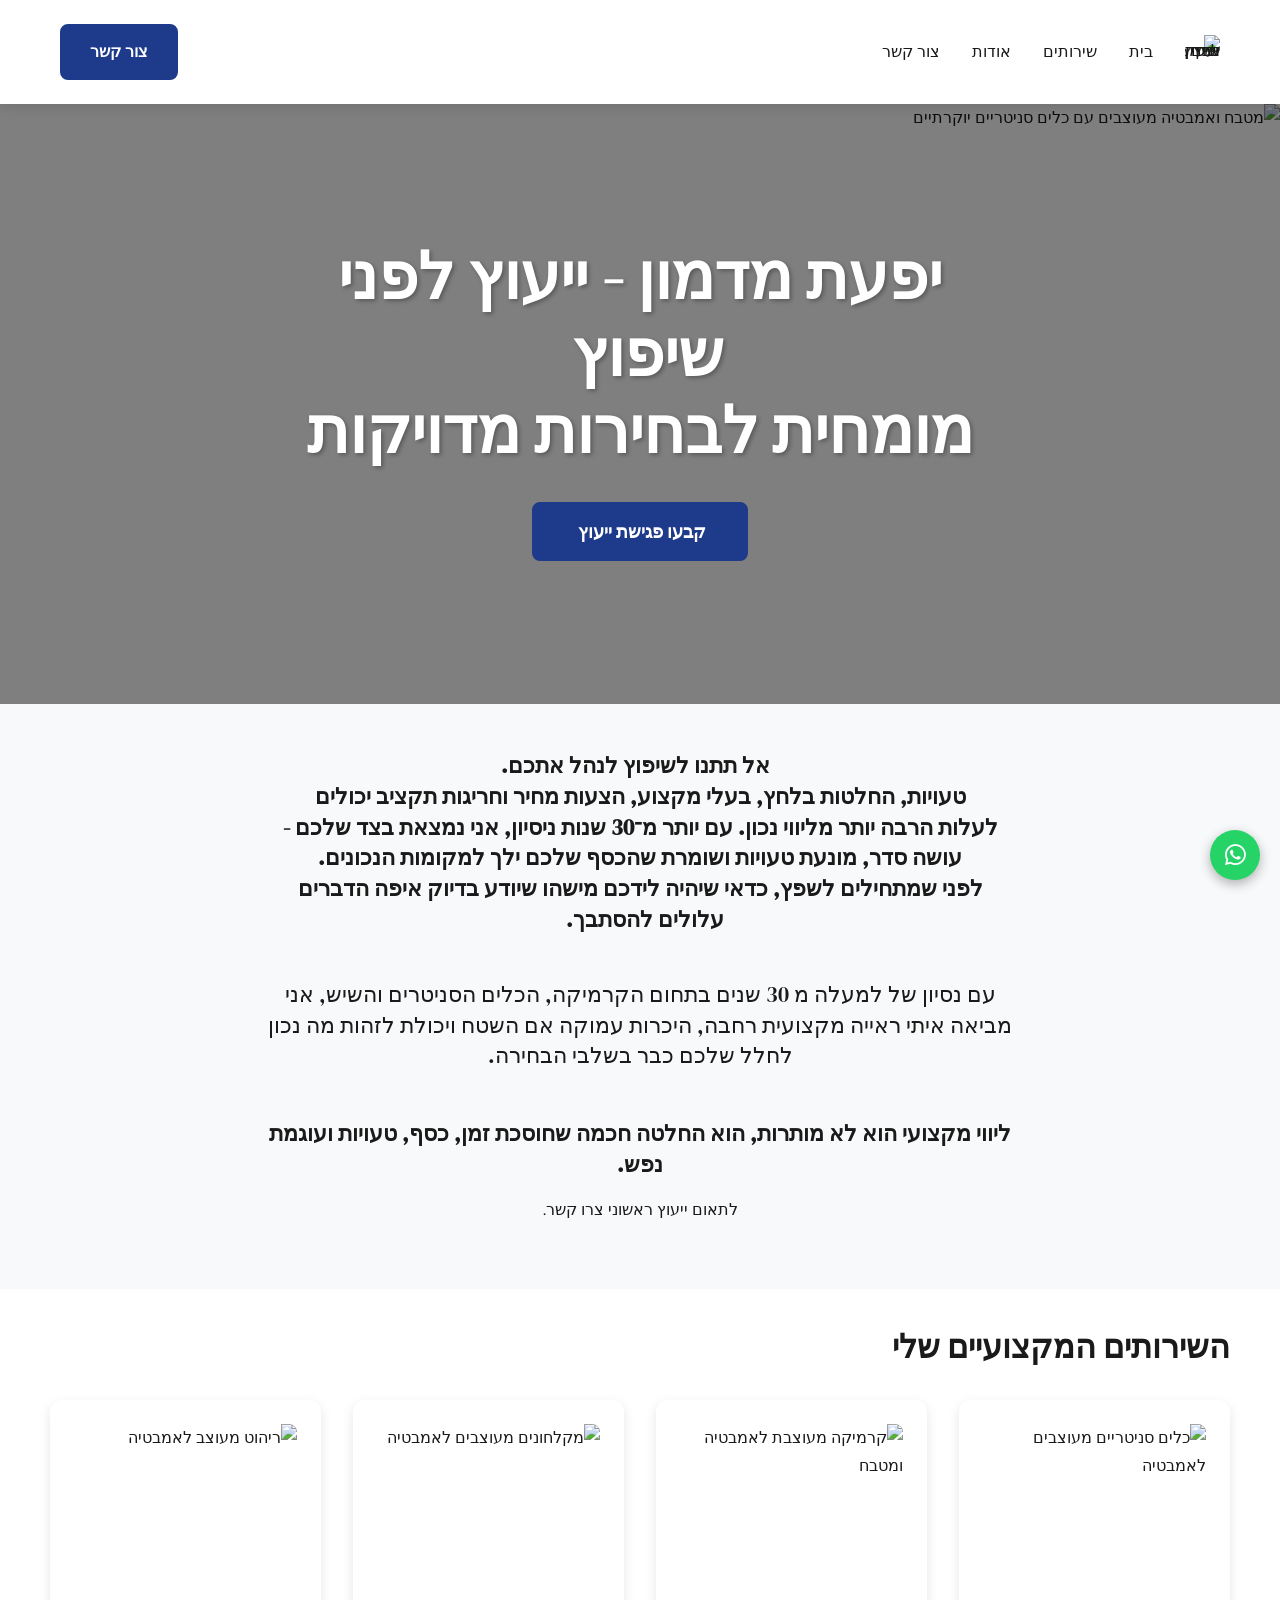
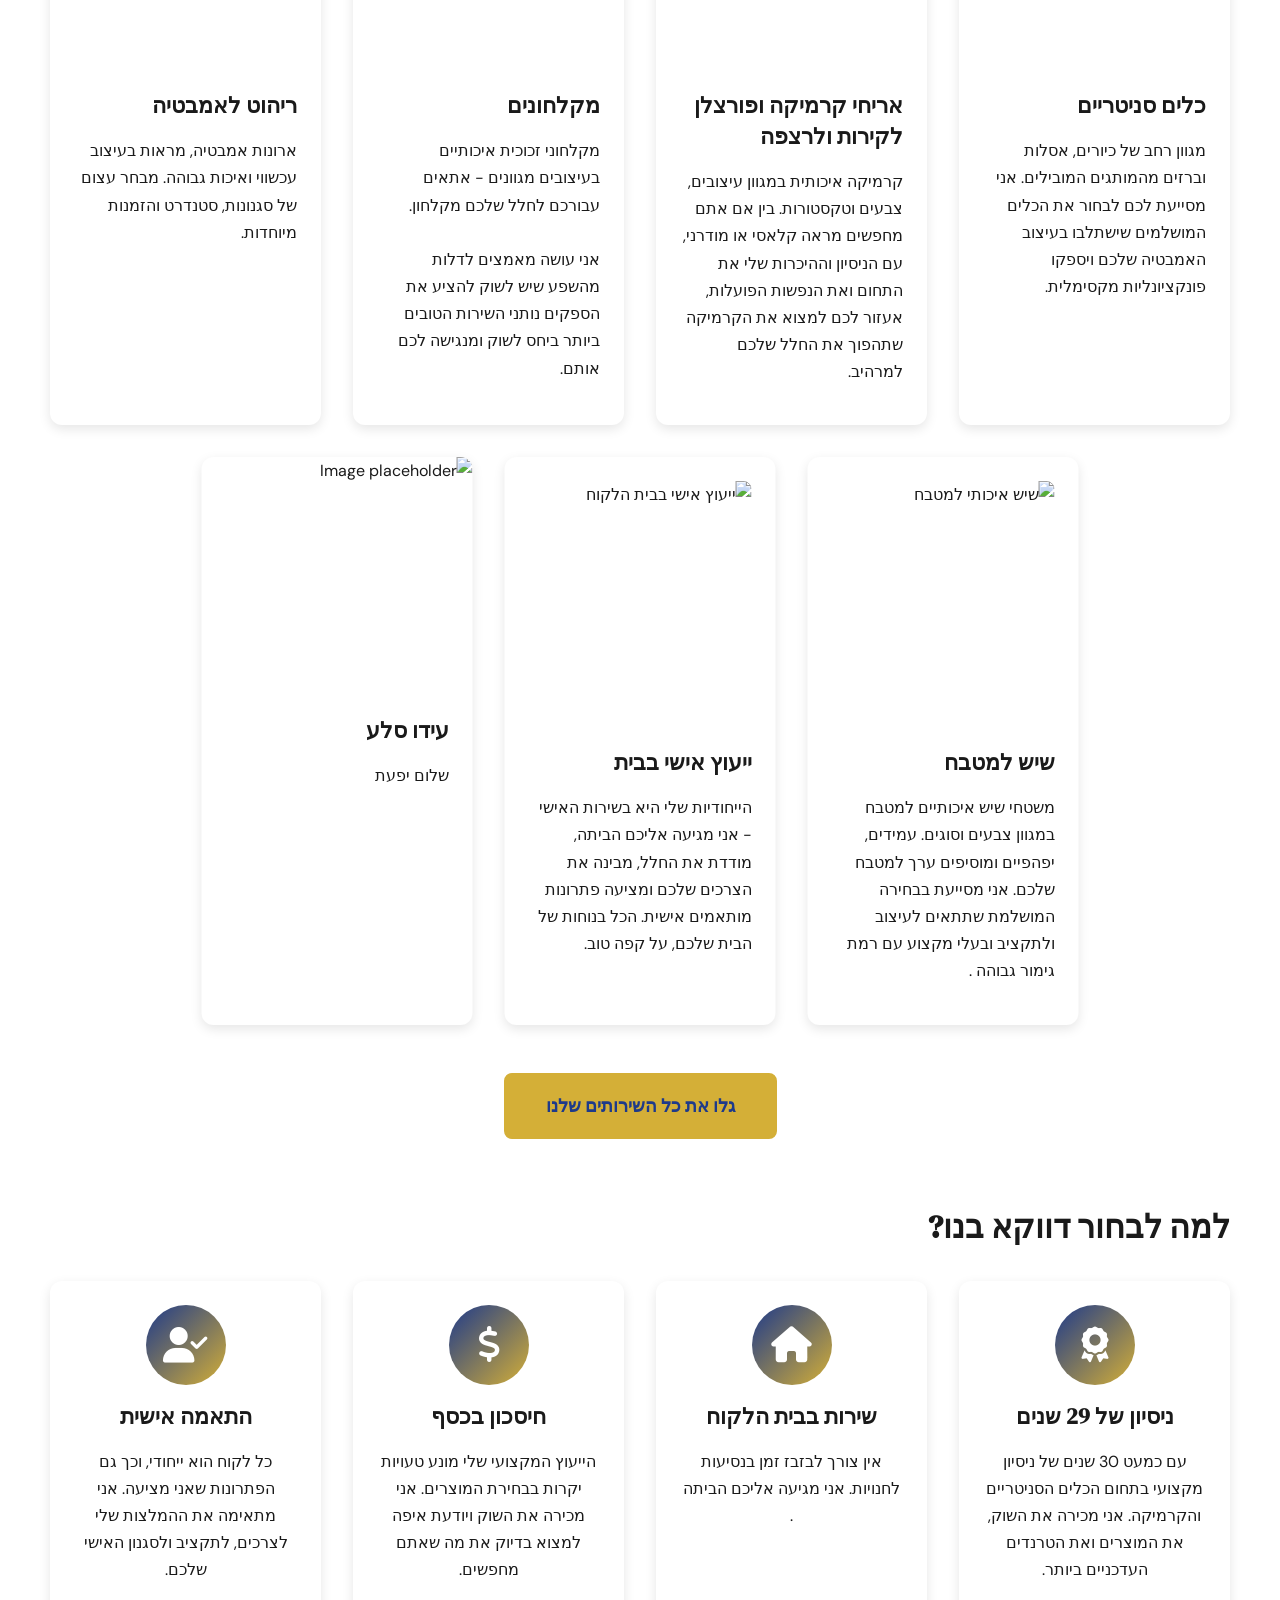
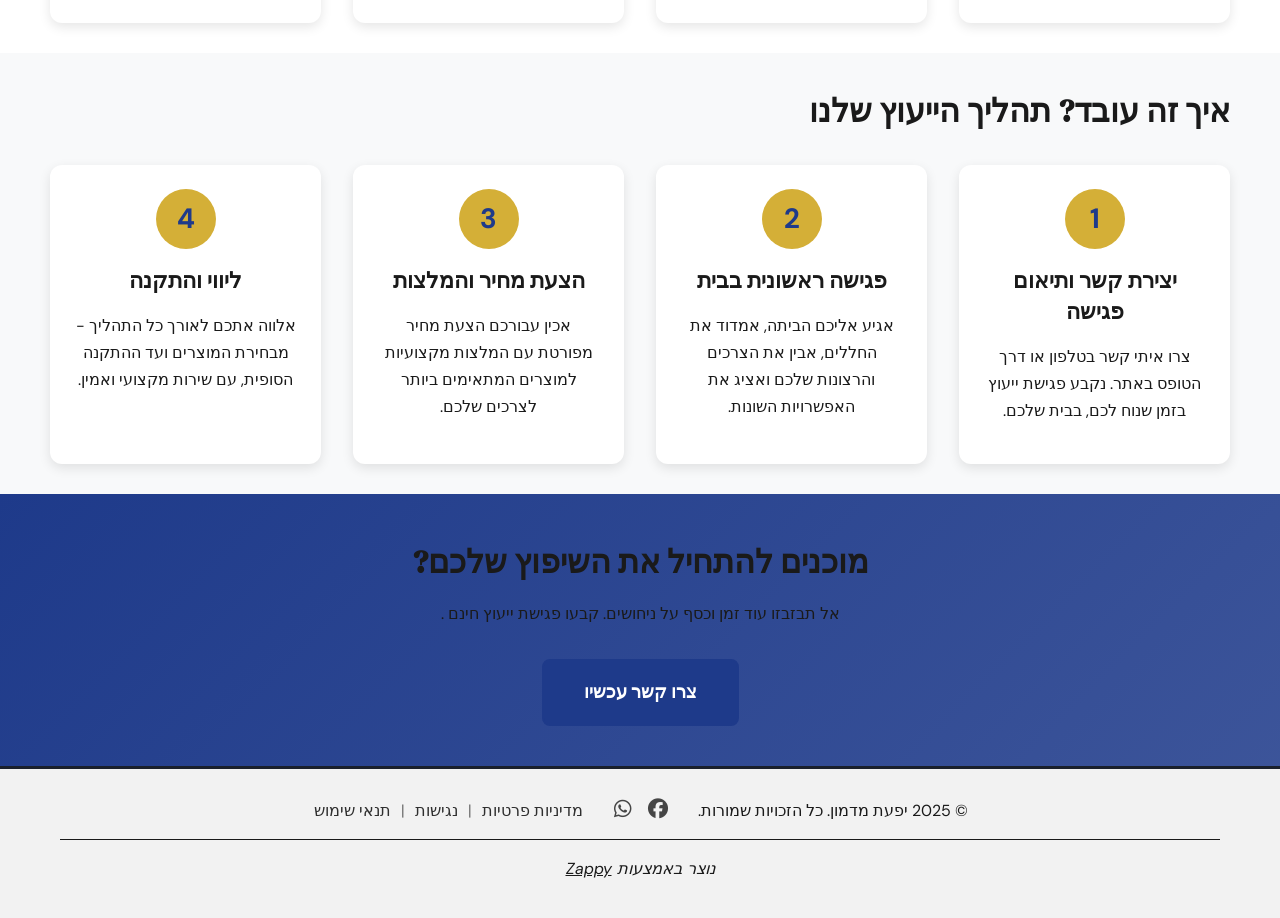
==== commit 8a5ecd25: "Publish: Full site sync" ====
--- a/public/index.html
+++ b/public/index.html
@@ -1 +1 @@
-<!doctype html><html dir="rtl" lang="he"><head><meta charset="UTF-8"><meta content="width=device-width,initial-scale=1" name="viewport"><meta content="index, follow" name="robots"><title>ייעוץ מקצועי לשיפוץ אמבטיה ומטבח — לבחור נכון</title><meta content="לבחור נכון - ייעוץ מקצועי בבית הלקוח למעלה מ-25 שנה. חיסכון בזמן וכסף בבחירת כלים סניטריים וקרמיקה." name="description"><meta content="לבחור נכון, ייעוץ שיפוץ אמבטיה בבית, בחירת כלים סניטריים עם יועץ, שיפוץ מטבח ואמבטיה ייעוץ מקצועי" name="keywords"><script>!function(){"use strict";var t="2116e6ec-92e8-488e-ad3d-d7c563b3d98d",e="https://api.zappy5.com/api/analytics/track",a=18e5,n=2592e6,o=!0,i=!0,r=!0;var s=function(){var e="zappy_visitor_"+t,a=null;try{if(a=localStorage.getItem(e)){var o=JSON.parse(a),i=Date.now();if(i-o.created<n)return o.lastSeen=i,localStorage.setItem(e,JSON.stringify(o)),o.id}}catch(t){console.warn("Zappy Analytics: LocalStorage not available")}var r="zv_"+Date.now()+"_"+Math.random().toString(36).substr(2,9);try{localStorage.setItem(e,JSON.stringify({id:r,created:Date.now(),lastSeen:Date.now()}))}catch(t){}return r}(),c=function(){var e="zappy_session_"+t,n=null;try{if(n=sessionStorage.getItem(e)){var o=JSON.parse(n),i=Date.now();if(i-o.timestamp<a)return o.timestamp=i,sessionStorage.setItem(e,JSON.stringify(o)),o.id}}catch(t){console.warn("Zappy Analytics: SessionStorage not available")}var r="zs_"+Date.now()+"_"+Math.random().toString(36).substr(2,9);try{sessionStorage.setItem(e,JSON.stringify({id:r,timestamp:Date.now()}))}catch(t){}return r}();function l(a,n){n=n||{};var o={website_id:t,event_type:a,page_path:window.location.pathname,referrer:document.referrer||"direct",visitor_id:s,session_id:c,metadata:n};if(navigator.sendBeacon){var i=new Blob([JSON.stringify(o)],{type:"application/json"});navigator.sendBeacon(e,i)}else fetch(e,{method:"POST",headers:{"Content-Type":"application/json"},body:JSON.stringify(o),keepalive:!0}).catch(function(t){console.warn("Zappy Analytics: Failed to track event",t)})}o&&l("pageview",{title:document.title,url:window.location.href}),i&&document.addEventListener("click",function(t){var e=t.target;if("BUTTON"===e.tagName||e.closest("button")){var a="BUTTON"===e.tagName?e:e.closest("button");l("click",{element:"button",text:a.textContent.trim().substring(0,100),id:a.id||null,class:a.className||null})}else if("A"===e.tagName||e.closest("a")){var n="A"===e.tagName?e:e.closest("a");l("navigation",{element:"link",text:n.textContent.trim().substring(0,100),href:n.href,external:n.hostname!==window.location.hostname})}},!0),r&&document.addEventListener("submit",function(t){var e=t.target;l("form_submit",{form_id:e.id||null,form_name:e.name||null,form_action:e.action||null,form_method:e.method||"GET"})},!0);var d=Date.now();window.addEventListener("beforeunload",function(){l("page_unload",{time_on_page:Math.floor((Date.now()-d)/1e3),page_path:window.location.pathname})}),window.zappyAnalytics={track:l,getVisitorId:function(){return s},getSessionId:function(){return c}}}()</script><script>!function(){"use strict";if(!window.zappyFireMarketingEvent){var t={begin_checkout:"checkout_started",purchase:"checkout_complete",add_to_cart:"add_to_cart",view_product:"view_product"},e={whatsapp_click:{ga4:"contact",meta:"Contact",gtm:"whatsapp_click",ecom:!1},phone_click:{ga4:"contact",meta:"Contact",gtm:"phone_click",ecom:!1},contact_form_submitted:{ga4:"generate_lead",meta:"Lead",gtm:"contact_form_submitted",ecom:!1},checkout_started:{ga4:"begin_checkout",meta:"InitiateCheckout",gtm:"begin_checkout",ecom:!0},checkout_complete:{ga4:"purchase",meta:"Purchase",gtm:"purchase",ecom:!0},product_inquiry:{ga4:"generate_lead",meta:"Lead",gtm:"product_inquiry",ecom:!1},add_to_cart:{ga4:"add_to_cart",meta:"AddToCart",gtm:"add_to_cart",ecom:!0},view_product:{ga4:"view_item",meta:"ViewContent",gtm:"view_item",ecom:!0}};window.zappyFlushPendingMetaEvents=m;var r=0,n=setInterval(function(){r++,m();var t=0;try{t=(window.__zappyPendingMetaEvents||[]).length}catch(t){}(0===t&&"function"==typeof window.fbq||r>60)&&clearInterval(n)},500);window.zappyFireMarketingEvent=function(r,n,a){try{a=a||{};var d=t[r]||r,m=e[d];if(!m)return;(n=n||{}).pagePath||n.page_path||(n.pagePath=i());var s="",h=!1,f=!1;if("checkout_complete"===d&&(h=!(!(s=String(n.orderId||n.order_id||n.transaction_id||""))||!function(t){if(!t)return!1;try{return"1"===window.sessionStorage.getItem(u(t))}catch(t){return!1}}(s)),f=!(!s||!p(s)),h&&f))return;if(!a.skipFirstParty&&!h)try{window.zappyAnalytics&&"function"==typeof window.zappyAnalytics.track&&window.zappyAnalytics.track(d,n)}catch(t){}if(!h){try{if(window.dataLayer=window.dataLayer||[],m.ecom){var w=o(d,n),y={};w.transaction_id&&(y.transaction_id=w.transaction_id),null!=w.value&&(y.value=w.value),w.currency&&(y.currency=w.currency),w.items&&(y.items=w.items),window.dataLayer.push({event:m.gtm,ecommerce:y}),"checkout_complete"!==d&&"checkout_started"!==d||window.dataLayer.push({event:d,ecommerce:y})}else{var v={event:m.gtm};for(var g in n)Object.prototype.hasOwnProperty.call(n,g)&&(v[g]=n[g]);window.dataLayer.push(v)}}catch(t){}try{"function"==typeof window.gtag&&window.gtag("event",m.ga4,o(d,n))}catch(t){}s&&function(t){if(t)try{window.sessionStorage.setItem(u(t),"1")}catch(t){}}(s)}try{if(f);else{var k=function(t,e){for(var r=c(e=e||{}),n=parseFloat(null!=e.value?e.value:null!=e.total?e.total:0)||0,a=String(e.currency||"USD").toUpperCase(),i=[],o=0,u=0;u<r.length;u++)r[u].item_id&&i.push(r[u].item_id),o+=r[u].quantity||1;if("checkout_complete"===t)return{value:n,currency:a,content_ids:i.length?i:void 0,content_type:"product",num_items:o||void 0,order_id:String(e.order_id||e.orderId||e.transaction_id||e.orderNumber||"")||void 0};if("checkout_started"===t)return{value:n,currency:a,content_ids:i.length?i:void 0,content_type:"product",num_items:o||parseInt(null!=e.itemCount?e.itemCount:0,10)||void 0};if("add_to_cart"===t){var d=String(e.productId||e.product_id||i[0]||"");return{value:n||(r[0]?r[0].price*r[0].quantity:0),currency:a,content_ids:d?[d]:i.length?i:void 0,content_type:"product",content_name:e.productName||e.product_name||r[0]&&r[0].item_name,num_items:parseInt(null!=e.quantity?e.quantity:o||1,10)||1}}if("view_product"===t){var p=String(e.productId||e.product_id||i[0]||"");return{value:n||parseFloat(null!=e.price?e.price:0)||0,currency:a,content_ids:p?[p]:i.length?i:void 0,content_type:"product",content_name:e.productName||e.product_name||r[0]&&r[0].item_name}}return"whatsapp_click"===t||"phone_click"===t?{content_name:"whatsapp_click"===t?"WhatsApp":"Phone",content_category:"contact"}:"contact_form_submitted"===t||"product_inquiry"===t?{content_name:"product_inquiry"===t?"Product inquiry":"Contact form",content_category:e.productName||e.product_name||void 0}:e}(d,n);"function"==typeof window.fbq?(window.fbq("track",m.meta,k),s&&l(s)):function(t,e,r){var n=_();if(r)for(var a=0;a<n.length;a++)if(n[a]&&n[a].orderId===r&&n[a].eventName===t)return;n.push({eventName:t,params:e||{},orderId:r||null})}(m.meta,k,"checkout_complete"===d?s:null)}}catch(t){}}catch(t){}};var a=Object.create(null);document.addEventListener("click",function(t){try{var e=t.target;if(!e)return;var r=h(e,".whatsapp-float, a.whatsapp-float, [data-zappy-whatsapp]"),n=function(t){for(var e=t;e&&e!==document;){if("A"===e.tagName)return e;e=e.parentElement}return null}(e),a=n&&n.href||"";if(r||n&&function(t){if(!t)return!1;var e=String(t).toLowerCase();return-1!==e.indexOf("wa.me/")||-1!==e.indexOf("api.whatsapp.com")||-1!==e.indexOf("whatsapp.com/send")||0===e.indexOf("whatsapp:")}(a)){if(!s("wa:"+a)){var c=r?"float":"link";window.zappyFireMarketingEvent("whatsapp_click",{source:c,href:a||null,pagePath:i()})}return}var o=h(e,".phone-header-btn, .nav-phone-btn, .call-btn, [data-zappy-phone]"),u="";if(n&&n.href&&0===String(n.href).toLowerCase().indexOf("tel:")?u=n.href:o&&o.href&&0===String(o.href).toLowerCase().indexOf("tel:")&&(u=o.href),o||u){var d="";return u&&(d=String(u).replace(/^tel:/i,"").trim()),void(s("tel:"+(d||o&&o.id||"btn"))||window.zappyFireMarketingEvent("phone_click",{source:o?"button":"link",phone:d||null,href:u||null,pagePath:i()}))}}catch(t){}},!0)}function i(){try{if(window.ZAPPY_CONFIG&&window.ZAPPY_CONFIG.currentPagePath)return window.ZAPPY_CONFIG.currentPagePath}catch(t){}try{return window.location.pathname||"/"}catch(t){return"/"}}function c(t){var e=(t=t||{}).items||t.cartItems||t.cart_items||t.lineItems||[];Array.isArray(e)||(e=[]);for(var r=[],n=0;n<e.length;n++){var a=e[n];if(a&&"object"==typeof a){var i=String(a.item_id||a.productId||a.product_id||a.id||"").trim(),c=String(a.item_name||a.productName||a.product_name||a.name||"").trim(),o=parseFloat(null!=a.price?a.price:null!=a.unitPrice?a.unitPrice:0)||0,u=Math.max(1,parseInt(null!=a.quantity?a.quantity:null!=a.qty?a.qty:1,10)||1);(i||c)&&r.push({item_id:i||c,item_name:c||i,price:o,quantity:u})}}return r}function o(t,e){var r=c(e=e||{}),n=parseFloat(null!=e.value?e.value:null!=e.total?e.total:0)||0,a=String(e.currency||"USD").toUpperCase();if("checkout_complete"===t)return{transaction_id:String(e.transaction_id||e.orderId||e.order_id||e.orderNumber||"")||void 0,value:n,currency:a,items:r};if("checkout_started"===t)return{value:n,currency:a,items:r};if("add_to_cart"===t){var o=r.length?r:[{item_id:String(e.productId||e.product_id||""),item_name:String(e.productName||e.product_name||""),price:parseFloat(null!=e.value?e.value:null!=e.price?e.price:0)||0,quantity:parseInt(null!=e.quantity?e.quantity:1,10)||1}].filter(function(t){return t.item_id||t.item_name});return{value:n||(o[0]?o[0].price*o[0].quantity:0),currency:a,items:o}}if("view_product"===t){var u=r.length?r:[{item_id:String(e.productId||e.product_id||""),item_name:String(e.productName||e.product_name||""),price:parseFloat(null!=e.price?e.price:null!=e.value?e.value:0)||0,quantity:1}].filter(function(t){return t.item_id||t.item_name});return{currency:a,value:n||(u[0]?u[0].price:0),items:u}}return"whatsapp_click"===t||"phone_click"===t?{method:"whatsapp_click"===t?"whatsapp":"phone",page_path:e.pagePath||i()}:"contact_form_submitted"===t||"product_inquiry"===t?{page_path:e.pagePath||i()}:e}function u(t){return"zappy_purchase_fired_"+String(t||"")}function d(t){return"zappy_purchase_meta_fired_"+String(t||"")}function p(t){if(!t)return!1;try{return"1"===window.sessionStorage.getItem(d(t))}catch(t){return!1}}function l(t){if(t)try{window.sessionStorage.setItem(d(t),"1")}catch(t){}}function _(){try{return Array.isArray(window.__zappyPendingMetaEvents)||(window.__zappyPendingMetaEvents=[]),window.__zappyPendingMetaEvents}catch(t){return[]}}function m(){if("function"==typeof window.fbq){var t=_().slice();try{window.__zappyPendingMetaEvents=[]}catch(t){}for(var e=0;e<t.length;e++){var r=t[e];if(r&&r.eventName&&(!r.orderId||!p(r.orderId)))try{window.fbq("track",r.eventName,r.params||{}),r.orderId&&l(r.orderId)}catch(t){}}}}function s(t){var e=Date.now();return!!(a[t]&&e-a[t]<800)||(a[t]=e,!1)}function h(t,e){return t&&t.closest?t.closest(e):null}}()</script><meta content="ייעוץ מקצועי לשיפוץ אמבטיה ומטבח — לבחור נכון" property="og:title"><meta content="לבחור נכון - ייעוץ מקצועי בבית הלקוח למעלה מ-25 שנה. חיסכון בזמן וכסף בבחירת כלים סניטריים וקרמיקה." property="og:description"><meta content="summary_large_image" name="twitter:card"><meta content="ייעוץ מקצועי לשיפוץ אמבטיה ומטבח — לבחור נכון" name="twitter:title"><meta content="לבחור נכון - ייעוץ מקצועי בבית הלקוח למעלה מ-25 שנה. חיסכון בזמן וכסף בבחירת כלים סניטריים וקרמיקה." name="twitter:description"><script type="application/ld+json">{"@context":"https://schema.org","@graph":[{"@type":"LocalBusiness","@id":"https://yifatmadmon.co.il#organization","name":"יפעת מדמון - יעוץ לפני שיפוץ","url":"https://yifatmadmon.co.il","address":{"@type":"PostalAddress","streetAddress":",, Israel"},"contactPoint":[{"@type":"ContactPoint","contactType":"customer service","email":"yifatceramic@gmail.com","telephone":"0503672457"}]},{"@type":"WebSite","@id":"https://yifatmadmon.co.il#website","url":"https://yifatmadmon.co.il","name":"יפעת מדמון - יעוץ לפני שיפוץ","publisher":{"@id":"https://yifatmadmon.co.il#organization"}}]}</script><link href="https://fonts.googleapis.com" rel="preconnect"><link href="https://fonts.gstatic.com" rel="preconnect" crossorigin=""><link href="https://fonts.googleapis.com/css2?family=Heebo:wght@300;400;500;700&amp;family=Noto+Serif:ital,wght@0,400;0,700;1,400&amp;display=swap" rel="stylesheet"><link href="/assets/favicon.ico" rel="icon" type="image/x-icon"><link href="/assets/favicon-16x16.png" rel="icon" type="image/png" sizes="16x16"><link href="/assets/favicon-32x32.png" rel="icon" type="image/png" sizes="32x32"><link href="/assets/favicon-48x48.png" rel="icon" type="image/png" sizes="48x48"><link href="/assets/favicon-192x192.png" rel="icon" type="image/png" sizes="192x192"><link href="/assets/favicon-512x512.png" rel="icon" type="image/png" sizes="512x512"><link href="/assets/apple-touch-icon.png" rel="apple-touch-icon"><style>.zappy-header{position:static;width:100%;background:#fff;box-shadow:0 4px 19px 0 rgba(0,0,0,.04);padding:16px 10px;text-align:center;font-family:Heebo,sans-serif;font-size:16px;color:#4a4a4a;line-height:21px;display:flex;align-items:center;justify-content:center;min-height:21px}.zappy-header p{margin:0;padding:0;font-weight:400;font-size:16px;line-height:21px;white-space:nowrap;display:inline-block;vertical-align:baseline;margin-bottom:0!important}.zappy-header .zappy-link{font-weight:700;color:#4a4a4a;text-decoration:none;transition:opacity .2s}.zappy-header .zappy-link:hover{opacity:.7}</style><link href="https://cdn.jsdelivr.net/npm/vanilla-cookieconsent@3/dist/cookieconsent.css" rel="stylesheet"><style id="zappy-critical-above-fold-css">html{box-sizing:border-box;-webkit-text-size-adjust:100%}*,::after,::before{box-sizing:inherit}body{margin:0;min-width:320px;overflow-x:clip}img,svg,video{max-width:100%;height:auto}main{display:block}.container{width:min(100% - 32px,1200px);margin-inline:auto}.navbar,header .navbar,header[role=banner],nav.navbar{position:relative;z-index:1000;width:100%}.nav-container,.navbar .container{display:flex;align-items:center;justify-content:space-between;min-height:64px}.logo,.logo-link img{display:block;width:35px;height:35px;object-fit:contain}#navMenu,.nav-menu{list-style:none;margin:0;padding:0}#navMenu a,.nav-menu a,.navbar .nav-links a,.navbar a{color:inherit;text-decoration:none}#navMenu .sub-menu,.nav-menu .sub-menu,.navbar .sub-menu{display:none}.fa,.fa-brands,.fa-regular,.fa-solid,.fab,.far,.fas{display:inline-block;min-width:1em;text-align:center}html:not(#zappy-noop) .navbar:has(.nav-ecommerce-icons)>.phone-header-btn,html:not(#zappy-noop)[data-zappy-site-type=ecommerce] .phone-header-btn{display:none!important;visibility:hidden!important;width:0!important;height:0!important;pointer-events:none!important}.zappy-preview-empty-store-cta{display:none!important;visibility:hidden!important;height:0!important;max-height:0!important;overflow:hidden!important;margin:0!important;padding:0!important;border:0!important;box-shadow:none!important}.zappy-catalog-menu{background:var(--surface-color,var(--surface,linear-gradient(135deg,#f8f9fa 0,#fff 100%)));border-bottom:1px solid var(--border-color,#e5e7eb);padding:0;position:sticky;top:0;z-index:90}.zappy-catalog-menu.rtl,.zappy-catalog-menu[dir=rtl]{direction:rtl}.zappy-catalog-menu.ltr,.zappy-catalog-menu[dir=ltr]{direction:ltr}.catalog-menu-container{max-width:1440px;margin:0 auto;display:flex;align-items:center;gap:8px;padding:10px 24px;overflow:visible}.catalog-menu-categories,.catalog-menu-list{display:flex;align-items:center;gap:4px;flex-wrap:wrap;margin:0;padding:0;list-style:none}.catalog-menu-item{display:inline-flex;align-items:center;padding:8px 16px;font-size:14px;font-weight:500;color:var(--text-color,var(--text,#374151));text-decoration:none;border-radius:20px;white-space:nowrap}.catalog-menu-all{background:var(--primary-color,var(--primary,#111));color:var(--text-light,#fff)!important}.catalog-menu-parent{position:relative;display:inline-flex;align-items:center}.catalog-menu-trigger{display:inline-flex;align-items:center;gap:6px}.catalog-menu-chevron{flex-shrink:0}.catalog-menu-parent>.sub-menu{display:none!important;visibility:hidden!important;opacity:0!important;pointer-events:none!important}.hero-section,.index-hero-section,section[class*=hero]{position:relative;overflow:hidden}.hero-section,.index-hero-section{min-height:560px}section[data-hero-type*=fullscreen]{min-height:100vh}.hero-bg-image,.hero-bg-wrapper,section[class*=hero] [class*=hero-bg]{position:absolute;inset:0;width:100%;height:100%}.hero-bg-image img,.hero-bg-wrapper img,section[class*=hero] [data-hero-bg],section[class*=hero] img[data-hero-background=true]{width:100%!important;height:100%!important;object-fit:cover!important;display:block}.hero-content,section[class*=hero] .container{position:relative;z-index:2}@media(max-width:768px){:root{--header-height:72px;--total-header-height:72px;--zappy-mobile-menu-top:72px}html[data-zappy-site-type=ecommerce] body{padding-top:var(--total-header-height,72px)}html[data-zappy-site-type=ecommerce] body>.navbar:not(.zappy-catalog-menu),html[data-zappy-site-type=ecommerce] body>nav.navbar{position:fixed!important;top:0;left:0;right:0;z-index:100000;width:100%;margin-bottom:0}.zappy-catalog-menu{position:fixed;top:var(--header-height,72px);left:0;right:0;z-index:99999}.nav-container,.navbar .container{min-height:60px}#navMenu,.nav-menu{max-width:100vw;overflow-x:hidden}.hero-section,.index-hero-section,section[class*=hero],section[data-hero-type*=fullscreen]{min-height:100svh}.hero-bg-image,.hero-bg-wrapper,.hero-scrim{min-height:100svh}}:root{--nav-bg:#ffffff}.navbar{background-color:#fff!important}/* ZAPPY_ANNOUNCEMENT_HEADER_OFFSET_CSS_V3 */ :root{--zappy-header-stack-height:calc(var(--zappy-announcement-height, 40px) + var(--header-height, 72px))}body:has(.zappy-announcement-bar) .navbar:not(.zappy-catalog-menu):not(.mobile-search-panel),body:has(.zappy-announcement-bar) header.navbar,body:has(.zappy-announcement-bar) nav.navbar:not(.zappy-catalog-menu){top:var(--zappy-announcement-height,40px)!important}[data-zappy-content-align]{display:flex!important;flex-direction:column!important}[data-zappy-content-align^=top-]{justify-content:flex-start!important}[data-zappy-content-align^=center-],[data-zappy-content-align^=lower-],[data-zappy-content-align^=upper-]{justify-content:center!important}[data-zappy-content-align^=bottom-]{justify-content:flex-end!important}[data-zappy-content-align$="-left"],[data-zappy-content-align$="-mid-left"]{align-items:flex-start!important;text-align:start!important}[data-zappy-content-align$="-center"]{align-items:center!important;text-align:center!important}[data-zappy-content-align$="-mid-right"],[data-zappy-content-align$="-right"]{align-items:flex-end!important;text-align:end!important}[data-zappy-content-align] [data-zappy-align-target]{margin-left:auto;margin-right:auto}[data-zappy-content-align$="-center"] [data-zappy-align-target],[data-zappy-content-align$="-center"] [data-zappy-align-target]>*{text-align:center!important}</style><link href="/styles.css" rel="stylesheet"><script>window.ZAPPY_WEBSITE_ID="2116e6ec-92e8-488e-ad3d-d7c563b3d98d",window.ZAPPY_API_BASE="https://api.zappy5.com"</script><link href="/assets/hero-hero-1-1788683482069-jtvcsp.webp?v=1788683482069" rel="preload" as="image" fetchpriority="high"><style id="zappy-dropdown-submenu-styles">#navMenu li:has(.sub-menu),.nav-menu li:has(.sub-menu),.navbar li:has(.sub-menu),nav li:has(.sub-menu){position:relative}#navMenu .sub-menu,.nav-menu .sub-menu,.navbar .sub-menu,nav .sub-menu{display:block!important;position:absolute!important;top:100%;left:0;min-width:220px;border-radius:8px;box-shadow:0 8px 25px rgba(0,0,0,.15);padding:8px 0;opacity:0;visibility:hidden;transform:translateY(10px);transition:all .3s ease;z-index:1000;list-style:none;pointer-events:none}#navMenu li:hover>.sub-menu,.nav-menu li:hover>.sub-menu,.navbar li:hover>.sub-menu,nav li:hover>.sub-menu{opacity:1!important;visibility:visible!important;transform:translateY(0)!important;pointer-events:auto!important}.sub-menu li{list-style:none;margin:0;padding:0}.sub-menu a{display:block!important;padding:10px 16px!important;color:var(--text-dark,#333)!important;font-weight:500;text-decoration:none;white-space:nowrap;transition:background-color .2s}.sub-menu .zappy-nav-child>a{padding-left:28px!important;font-size:.9em!important;opacity:.85!important}[dir=rtl] .sub-menu .zappy-nav-child>a,html[lang=ar] .sub-menu .zappy-nav-child>a,html[lang=he] .sub-menu .zappy-nav-child>a{padding-left:10px!important;padding-right:28px!important}.sub-menu .zappy-nav-parent>a{font-weight:600!important}.sub-menu a:hover{background-color:#f5f5f5}[dir=rtl] .nav-menu .sub-menu,[dir=rtl] .navbar .sub-menu,[dir=rtl] nav .sub-menu,html[lang=ar] .nav-menu .sub-menu,html[lang=ar] .navbar .sub-menu,html[lang=ar] nav .sub-menu,html[lang=he] .nav-menu .sub-menu,html[lang=he] .navbar .sub-menu,html[lang=he] nav .sub-menu{left:auto!important;right:0!important}.sub-menu:empty,.sub-menu:not(:has(li)):not(:has(> a)),.sub-menu:not(:has(li:not(.zappy-hidden-menu-item))):not(:has(> a)){display:none!important;opacity:0!important;visibility:hidden!important;pointer-events:none!important}li:has(.menu-group-title):hover>.sub-menu{opacity:1!important;visibility:visible!important;transform:translateY(0)!important;pointer-events:auto!important}#navMenu>li>.menu-group-title,.nav-menu>li>.menu-group-title{display:inline-block;padding:.5rem 1rem;cursor:default;user-select:none}@media (max-width:768px){#navMenu .sub-menu,.nav-menu .sub-menu,.navbar .sub-menu,nav .sub-menu{position:static!important;transform:none!important;box-shadow:none!important;background:0 0!important;max-height:0;overflow:hidden;opacity:0;visibility:hidden;transition:max-height .3s ease,opacity .3s ease;padding:0!important;border-radius:0!important}#navMenu .sub-menu.mobile-expanded,.nav-menu .sub-menu.mobile-expanded,.navbar .sub-menu.mobile-expanded{max-height:none!important;overflow-y:visible!important;opacity:1!important;visibility:visible!important;padding:8px 0 8px 16px!important}[dir=rtl] .sub-menu.mobile-expanded,html[lang=he] .sub-menu.mobile-expanded{padding:8px 16px 8px 0!important}#navMenu li:hover>.sub-menu,.nav-menu li:hover>.sub-menu,.navbar li:hover>.sub-menu,nav li:hover>.sub-menu{opacity:0;visibility:hidden;pointer-events:none}#navMenu li>.sub-menu.mobile-expanded,.nav-menu li>.sub-menu.mobile-expanded,.navbar li>.sub-menu.mobile-expanded,nav li>.sub-menu.mobile-expanded{opacity:1!important;visibility:visible!important;pointer-events:auto!important}#navMenu li:has(.sub-menu),.nav-menu li:has(.sub-menu),.navbar li:has(.sub-menu),nav li:has(.sub-menu){display:flex!important;flex-wrap:wrap!important;align-items:center!important;position:relative!important;min-height:44px!important}#navMenu li:has(.sub-menu)>a,.nav-menu li:has(.sub-menu)>a,.navbar li:has(.sub-menu)>a,nav li:has(.sub-menu)>a{flex:1!important;min-width:0!important}#navMenu li:has(.sub-menu)>.menu-group-title,.nav-menu li:has(.sub-menu)>.menu-group-title,.navbar li:has(.sub-menu)>.menu-group-title,nav li:has(.sub-menu)>.menu-group-title{flex:1!important;min-width:0!important;display:flex!important;align-items:center!important;padding:12px 16px!important;min-height:44px!important;line-height:1.4!important;font-weight:600!important;box-sizing:border-box!important}#navMenu li:has(.sub-menu)>.sub-menu,.nav-menu li:has(.sub-menu)>.sub-menu,.navbar li:has(.sub-menu)>.sub-menu,nav li:has(.sub-menu)>.sub-menu{flex-basis:100%!important;width:100%!important}#navMenu li:has(.sub-menu)>a [class*=arrow],#navMenu li:has(.sub-menu)>a [class*=chevron],.nav-menu li:has(.sub-menu)>a .fa-angle-down,.nav-menu li:has(.sub-menu)>a .fa-chevron-down,.nav-menu li:has(.sub-menu)>a [class*=arrow],.nav-menu li:has(.sub-menu)>a [class*=chevron],nav li:has(.sub-menu)>a [class*=arrow],nav li:has(.sub-menu)>a [class*=chevron]{display:none!important;visibility:hidden!important}.mobile-submenu-toggle{display:flex!important;align-items:center!important;justify-content:center!important;width:44px!important;height:auto!important;background:0 0!important;border:none!important;cursor:pointer!important;color:var(--text-dark)!important;position:static!important;flex-shrink:0!important;align-self:stretch!important;z-index:2!important;padding:0!important;margin:0!important}.mobile-submenu-toggle::after{content:''!important;width:0!important;height:0!important;border-left:6px solid transparent!important;border-right:6px solid transparent!important;border-top:7px solid currentColor!important;transition:transform .3s ease!important}.mobile-submenu-toggle.expanded::after{transform:rotate(180deg)!important}.sub-menu a{padding:10px 0!important;display:block!important;color:var(--text-dark)!important;white-space:normal!important}.sub-menu .zappy-nav-child>a{padding-left:28px!important;font-size:.9em!important;opacity:.85!important}[dir=rtl] .sub-menu .zappy-nav-child>a,html[lang=ar] .sub-menu .zappy-nav-child>a,html[lang=he] .sub-menu .zappy-nav-child>a{padding-left:0!important;padding-right:28px!important}.sub-menu .zappy-nav-parent>a{font-weight:600!important}#navMenu.active,.nav-menu.active{max-width:100vw!important;overflow-x:hidden!important;box-sizing:border-box!important}.navbar .sub-menu li a,.zappy-products-dropdown .sub-menu a,nav.navbar .sub-menu li a{color:var(--text-dark)!important}}@media (min-width:769px){.mobile-submenu-toggle{display:none!important}}</style><style id="zappy-widget-visibility">html[dir=rtl] .whatsapp-float{right:20px!important;left:auto!important}html:not([dir]) .whatsapp-float,html[dir=ltr] .whatsapp-float{left:20px!important;right:auto!important}html[dir=rtl] #mic-access-tool-general-button,html[dir=rtl] #mic-init-access-tool #mic-access-tool-general-button,html[dir=rtl] #mic-init-access-tool .mic-access-tool-general-button,html[dir=rtl] ._access-icon,html[dir=rtl] .mic-access-tool-general-button{left:20px!important;right:auto!important}html:not([dir]) #mic-access-tool-general-button,html:not([dir]) #mic-init-access-tool #mic-access-tool-general-button,html:not([dir]) #mic-init-access-tool .mic-access-tool-general-button,html:not([dir]) ._access-icon,html:not([dir]) .mic-access-tool-general-button,html[dir=ltr] #mic-access-tool-general-button,html[dir=ltr] #mic-init-access-tool #mic-access-tool-general-button,html[dir=ltr] #mic-init-access-tool .mic-access-tool-general-button,html[dir=ltr] ._access-icon,html[dir=ltr] .mic-access-tool-general-button{right:20px!important;left:auto!important}@media (max-width:768px){.whatsapp-float{display:flex!important}}@media (min-width:769px){.whatsapp-float{display:flex!important}}@media (max-width:768px){#mic-access-tool-box,#mic-access-tool-general-button,#mic-init-access-tool #mic-access-tool-box,#mic-init-access-tool #mic-access-tool-general-button,#mic-init-access-tool .mic-access-tool-general-button,._access-icon,._access-menu,.mic-access-tool-box,.mic-access-tool-general-button,div[id*=mic-access-tool-box]{display:none!important;visibility:hidden!important;opacity:0!important;pointer-events:none!important}}@media (min-width:769px){#mic-access-tool-box,#mic-access-tool-general-button,#mic-init-access-tool #mic-access-tool-box,#mic-init-access-tool #mic-access-tool-general-button,#mic-init-access-tool .mic-access-tool-general-button,._access-icon,._access-menu,.mic-access-tool-box,.mic-access-tool-general-button,div[id*=mic-access-tool-box]{display:none!important;visibility:hidden!important;opacity:0!important;pointer-events:none!important}}</style></head><body><div class="zappy-header" style="display:none" id="zappy-attribution-header"><p>Happily created by&nbsp;<a href="https://zappy5.com" class="zappy-link" rel="noopener noreferrer" target="_blank">Zappy</a></p></div><nav class="navbar" id="navbar"><div class="container nav-container"><div class="nav-brand"><a href="/" class="logo-link"><img alt="יפעת מדמן - יעוץ לפני שיפוץ" class="logo" decoding="async" src="/assets/logo-1779614681914-kxdawf.webp?v=1779614682304-h3rztg" height="35" width="35"></a></div><button aria-label="תפריט" class="mobile-toggle" id="mobileToggle"><svg fill="none" height="24" viewBox="0 0 24 24" width="24" class="hamburger-icon" style="display:block !important"><path d="M3 12h18M3 6h18M3 18h18" stroke="currentColor" stroke-linecap="round" stroke-width="2"></path></svg> <svg fill="none" height="24" viewBox="0 0 24 24" width="24" class="close-icon" style="display:none !important"><path d="M18 6L6 18M6 6l12 12" stroke="currentColor" stroke-linecap="round" stroke-width="2"></path></svg></button> <button aria-label="התקשר אלינו" class="phone-header-btn" data-phone="0503672457"><svg fill="currentColor" height="20" viewBox="0 0 24 24" width="20"><path d="M22 16.92v3a2 2 0 0 1-2.18 2 19.79 19.79 0 0 1-8.63-3.07 19.5 19.5 0 0 1-6-6 19.79 19.79 0 0 1-3.07-8.67A2 2 0 0 1 4.11 2h3a2 2 0 0 1 2 1.72 12.84 12.84 0 0 0 .7 2.81 2 2 0 0 1-.45 2.11L8.09 9.91a16 16 0 0 0 6 6l1.27-1.27a2 2 0 0 1 2.11-.45 12.84 12.84 0 0 0 2.81.7A2 2 0 0 1 22 16.92z"></path></svg></button><ul class="nav-menu" id="navMenu"><li><a href="/" data-i18n="nav-home">בית</a></li><li><a href="/services">שירותים</a></li><li><a href="/about">אודות</a></li><li><a href="/contact">צור קשר</a></li></ul><div class="nav-cta-container"><li class="nav-cta-item"><a href="/contact" class="nav-cta-btn">צור קשר</a></li></div></div></nav><section class="hero" id="hero"><div style="position:absolute !important;top:0px !important;left:0px !important;width:100% !important;height:100% !important;max-width:none !important;margin-left:0px !important;margin-right:0px !important;display:block !important;z-index:1 !important;overflow:hidden !important" data-element-id="img-1776352478151-diugyw7wx" data-element-type="image" data-zappy-wrapper-margins-applied="true" data-zappy-zoom-clip="true" data-zappy-zoom-wrapper="true" data-zappy-zoom-wrapper-width-mode="full" data-zappy-zoom-wrapper-align="center"><img alt="מטבח ואמבטיה מעוצבים עם כלים סניטריים יוקרתיים" class="hero-img" decoding="async" src="/assets/hero-hero-1-1788683482069-jtvcsp.webp?v=1788683482069" data-context="מטבח מודרני מעוצב עם כלים סניטריים יוקרתיים, קרמיקה מעוצבת ושיש איכותי, תאורה חמה ואווירה אלגנטית" data-element-id="img-1776352478151-diugyw7wx" data-element-type="image" data-placeholder="hero-1" fetchpriority="high" loading="eager" data-zappy-zoom="1" style="object-position:46% 89%;margin:0px !important;position:absolute !important;left:0% !important;top:0% !important;width:100% !important;height:100% !important;max-width:none !important;max-height:none !important;display:block !important;object-fit:cover !important"></div><div class="hero-overlay"></div><div class="hero-content"><h1 data-zappy-text-width="custom" style="font-size:64px;text-align:center;max-width:773px;margin-left:auto;margin-right:auto;color:rgb(26, 26, 26) !important"><font color="#ffffff">יפעת מדמון - ייעוץ לפני שיפוץ&nbsp;<br>&nbsp;מומחית לבחירות מדויקות&nbsp;</font><br></h1><h2></h2><h2><a href="/contact" class="btn-primary" data-element-id="btn-1776352478149-593rkvos1" data-element-type="button" data-native-element="true" style="outline:none">קבעו פגישת ייעוץ&nbsp;</a></h2></div></section><section class="intro-section" id="intro-section"><div class="container"><h2 style="font-size:32px;max-width:810px;margin-left:auto;margin-right:auto" data-zappy-text-width="custom"></h2><h3></h3><h3 data-zappy-text-width="readable" style="max-width:65ch;margin-left:auto;margin-right:auto">בחירת ריצופים, חיפויים, כלים סניטרים, ריהוט לאמבט מטבח חדש ושיש למטבח יכולה להיות אחת ההחלטות המבלבלות והיקרות בתהליך השיפוץ.<br><br>אני כאן כדי לעשות לכם סדר, לדייק את הבחירות וללוות אתכם בהחלטות שמתאימות באמת! לבית, לצרכים, לסגנון ולתקציב שלכם, בלי לחץ, בלי התרוצצות מיותרת ובלי טעויות שעולות ביוקר.</h3><div class="intro-content"><h3><span style="font-weight:normal">עם נסיון של למעלה מ 30 שנים בתחום הקרמיקה, הכלים הסניטרים והשיש, אני מביאה איתי ראייה מקצועית רחבה, היכרות עמוקה אם השטח ויכולת לזהות מה נכון לחלל שלכם כבר בשלבי הבחירה.</span><br><br></h3><h3></h3><h2></h2><h3>ליווי מקצועי הוא לא מותרות, הוא החלטה חכמה שחוסכת זמן, כסף, טעויות ועוגמת נפש.</h3><p>לתאום ייעוץ ראשוני צרו קשר.</p></div></div><div style="width:100%;max-width:600px"></div></section><section class="services-highlight" id="services-highlight"><div class="container"><h2 style="font-size:32px">השירותים המקצועיים שלי</h2><div class="services-grid zappy-preserve-css-grid" style="--zappy-grid-cols:repeat(auto-fit, minmax(min(100%, 250px), 1fr));grid-template-columns:repeat(auto-fit, minmax(min(100%, 250px), 1fr));display:grid;align-items:stretch !important" id="zappy-auto-grid-1777355980756-mpxg45" data-original-gap="32px" data-original-item-width="250" data-zappy-auto-grid="true" data-zappy-explicit-columns="true"><div class="service-card" data-grid-item-index="0"><img alt="כלים סניטריים מעוצבים לאמבטיה" class="service-img" decoding="async" src="/assets/service-service-1.webp?v=1764071967514" data-context="כיור אמבטיה מעוצב ויוקרתי בסגנון מודרני עם ברזים אלגנטיים" data-element-id="img-1777355980738-jr0krtws3" data-element-type="image" data-placeholder="service-1" fetchpriority="low" loading="lazy"><h3>כלים סניטריים</h3><p>מגוון רחב של כיורים, אסלות וברזים מהמותגים המובילים. אני מסייעת לכם לבחור את הכלים המושלמים שישתלבו בעיצוב האמבטיה שלכם ויספקו פונקציונליות מקסימלית.</p></div><div class="service-card" data-grid-item-index="1"><img alt="קרמיקה מעוצבת לאמבטיה ומטבח" class="service-img" decoding="async" src="/assets/service-service-2.webp?v=1764071540903" data-context="קרמיקה מעוצבת לקירות ורצפות במגוון צבעים ודוגמאות אלגנטיות" data-element-id="img-1777355980738-rqyockyym" data-element-type="image" data-placeholder="service-2" fetchpriority="low" loading="lazy"><h3>אריחי קרמיקה ופורצלן לקירות ולרצפה</h3><p>קרמיקה איכותית במגוון עיצובים, צבעים וטקסטורות. בין אם אתם מחפשים מראה קלאסי או מודרני, עם הניסיון וההיכרות שלי את התחום ואת הנפשות הפועלות, אעזור לכם למצוא את הקרמיקה שתהפוך את החלל שלכם למרהיב.</p></div><div class="service-card" data-grid-item-index="2"><img alt="מקלחונים מעוצבים לאמבטיה" class="service-img" decoding="async" src="/assets/service-service-3.webp?v=1764071748781" data-context="מקלחון זכוכית מעוצב ומודרני עם פרופילים אלגנטיים" data-element-id="img-1777355980738-4nx3omsav" data-element-type="image" data-placeholder="service-3" fetchpriority="low" loading="lazy"><h3>מקלחונים</h3><p>מקלחוני זכוכית איכותיים בעיצובים מגוונים - אתאים עבורכם לחלל שלכם מקלחון.<br><br>אני עושה מאמצים לדלות מהשפע שיש לשוק להציע את הספקים נותני השירות הטובים ביותר ביחס לשוק ומנגישה לכם אותם.</p></div><div class="service-card" data-grid-item-index="3"><img alt="ריהוט מעוצב לאמבטיה" class="service-img" decoding="async" src="/assets/service-service-4.webp?v=1764149715694" data-context="ארון אמבטיה מעוצב עם כיור משולב ומראה מודרנית" data-element-id="img-1777355980738-jnx91xqc9" data-element-type="image" data-placeholder="service-4" fetchpriority="low" loading="lazy"><h3>ריהוט לאמבטיה</h3><p>ארונות אמבטיה, מראות בעיצוב עכשווי ואיכות גבוהה. מבחר עצום של סגנונות, סטנדרט והזמנות מיוחדות.</p></div><div class="service-card" data-grid-item-index="4"><img alt="שיש איכותי למטבח" class="service-img" decoding="async" src="/assets/service-service-5.webp" data-context="משטח שיש יוקרתי למטבח בגוונים אלגנטיים עם גימורים מושלמים" data-element-id="img-1777355980738-mfb7whb8y" data-element-type="image" data-placeholder="service-5" fetchpriority="low" loading="lazy"><h3>שיש למטבח</h3><p>משטחי שיש איכותיים למטבח במגוון צבעים וסוגים. עמידים, יפהפיים ומוסיפים ערך למטבח שלכם. אני מסייעת בבחירה המושלמת שתתאים לעיצוב ולתקציב ובעלי מקצוע עם רמת גימור גבוהה .</p></div><div class="service-card" data-grid-item-index="5"><img alt="ייעוץ אישי בבית הלקוח" class="service-img" decoding="async" src="/assets/service-service-6.webp" data-context="יועץ מקצועי עם לקוח בבית, בוחנים יחד דוגמאות של קרמיקה וכלים סניטריים" data-element-id="img-1777355980738-3ugozlvvs" data-element-type="image" data-placeholder="service-6" fetchpriority="low" loading="lazy"><h3>ייעוץ אישי בבית</h3><p>הייחודיות שלי היא בשירות האישי - אני מגיעה אליכם הביתה, מודדת את החלל, מבינה את הצרכים שלכם ומציעה פתרונות מותאמים אישית. הכל בנוחות של הבית שלכם, על קפה טוב.</p></div><div class="service-card" data-grid-item-index="6" style="box-sizing:border-box;background-color:rgb(255, 255, 255) !important;padding:24px !important;overflow:hidden !important"><div style="position:relative !important;overflow:hidden !important;width:202px !important;max-width:100% !important;margin-left:auto !important;margin-right:auto !important;height:250px !important;display:block !important" data-element-id="new-grid-img-1777364567533-0-jekhsk6vp" data-element-type="image" data-zappy-wrapper-margins-applied="true" data-zappy-zoom-clip="true" data-zappy-zoom-wrapper="true" data-zappy-zoom-wrapper-width-mode="px" data-zappy-zoom-wrapper-height="250px" data-zappy-zoom-wrapper-width="202px"><img alt="Image placeholder" class="service-img" decoding="async" src="/assets/image-image-placeholder-1777364606256-y8c1vp.webp?v=1777364608381" data-context="יועץ מקצועי עם לקוח בבית, בוחנים יחד דוגמאות של קרמיקה וכלים סניטריים" data-element-id="new-grid-img-1777364567533-0-jekhsk6vp" data-element-type="image" data-placeholder="image-placeholder" fetchpriority="low" loading="lazy" data-zappy-zoom="1" style="object-position:50% 50% !important;width:202.391px !important;height:250px !important;object-fit:cover !important;max-width:100% !important;display:block;margin-top:0px !important;margin-bottom:0px !important" data-ai-slot="grid-item-image" data-zappy-object-position="50% 50%" data-zappy-original-height="250" data-zappy-original-width="202.390625" id="new-grid-img-1777364567533-0-jekhsk6vp"></div><h3>עידו סלע</h3><p>שלום יפעת</p></div></div><div class="cta-center"><a href="/services" class="btn-secondary" data-element-id="btn-1777355980736-fxz4tm4sm" data-element-type="button" data-native-element="true">גלו את כל השירותים שלנו</a></div></div></section><section class="why-us"><div class="container"><h2 style="font-size:32px">למה לבחור דווקא בנו?</h2><div class="benefits-grid"><div class="benefit-item"><div class="benefit-icon"><i class="fas fa-award"></i></div><h3>ניסיון של 29 שנים</h3><p>עם כמעט 30 שנים של ניסיון מקצועי בתחום הכלים הסניטריים והקרמיקה. אני מכירה את השוק, את המוצרים ואת הטרנדים העדכניים ביותר.</p></div><div class="benefit-item"><div class="benefit-icon"><i class="fas fa-home"></i></div><h3>שירות בבית הלקוח</h3><p>אין צורך לבזבז זמן בנסיעות לחנויות. אני מגיעה אליכם הביתה .</p></div><div class="benefit-item"><div class="benefit-icon"><i class="fas fa-dollar-sign"></i></div><h3>חיסכון בכסף</h3><p>הייעוץ המקצועי שלי מונע טעויות יקרות בבחירת המוצרים. אני מכירה את השוק ויודעת איפה למצוא בדיוק את מה שאתם מחפשים.</p></div><div class="benefit-item"><div class="benefit-icon"><i class="fas fa-user-check"></i></div><h3>התאמה אישית</h3><p>כל לקוח הוא ייחודי, וכך גם הפתרונות שאני מציעה. אני מתאימה את ההמלצות שלי לצרכים, לתקציב ולסגנון האישי שלכם.</p></div></div></div></section><section class="process-section"><div class="container"><h2 style="font-size:32px">איך זה עובד? תהליך הייעוץ שלנו</h2><div class="process-steps"><div class="step"><div class="step-number">1</div><h3>יצירת קשר ותיאום פגישה</h3><p>צרו איתי קשר בטלפון או דרך הטופס באתר. נקבע פגישת ייעוץ בזמן שנוח לכם, בבית שלכם.</p></div><div class="step"><div class="step-number">2</div><h3>פגישה ראשונית בבית</h3><p>אגיע אליכם הביתה, אמדוד את החללים, אבין את הצרכים והרצונות שלכם ואציג את האפשרויות השונות.</p></div><div class="step"><div class="step-number">3</div><h3>הצעת מחיר והמלצות</h3><p>אכין עבורכם הצעת מחיר מפורטת עם המלצות מקצועיות למוצרים המתאימים ביותר לצרכים שלכם.</p></div><div class="step"><div class="step-number">4</div><h3>ליווי והתקנה</h3><p>אלווה אתכם לאורך כל התהליך - מבחירת המוצרים ועד ההתקנה הסופית, עם שירות מקצועי ואמין.</p></div></div></div></section><section class="cta-section"><div class="container"><h2 style="font-size:32px">מוכנים להתחיל את השיפוץ שלכם?</h2><p>אל תבזבזו עוד זמן וכסף על ניחושים. קבעו פגישת ייעוץ חינם .</p><a href="/contact" class="btn-primary">צרו קשר עכשיו</a></div></section><a href="https://wa.me/972503672457" aria-label="WhatsApp" rel="noopener noreferrer" target="_blank" class="whatsapp-float"><i class="fab fa-whatsapp"></i></a><footer class="legal-footer"><div class="container"><div class="footer-main"><div class="all-rights-reserved"><p>© 2025 יפעת מדמון. כל הזכויות שמורות.</p></div><div class="footer-social"><a href="https://facebook.com/yifat.madmon" aria-label="Facebook" rel="noopener noreferrer" target="_blank"><i class="fab fa-facebook" data-element-id="icon-1776341948843-qdxaifne2" data-element-type="icon" data-icon-type="fontawesome"></i></a> <a href="#" aria-label="Instagram" rel="noopener noreferrer" target="_blank" style="display:none"><i class="fab fa-instagram"></i></a> <a href="https://wa.me/972503672457" aria-label="WhatsApp" rel="noopener noreferrer" target="_blank"><i class="fab fa-whatsapp" data-element-id="icon-1776341948843-jinbbr1d7" data-element-type="icon" data-icon-type="fontawesome"></i></a></div><div class="footer-legal"><a href="privacy.html" aria-label="מדיניות פרטיות">מדיניות פרטיות </a><span class="separator">|</span> <a href="accessibility.html" aria-label="נגישות">נגישות </a><span class="separator">|</span> <a href="terms.html" aria-label="תנאי שימוש">תנאי שימוש</a></div></div><div class="zappy-attribution"><p>נוצר באמצעות <a href="https://zappy5.com" style="color:inherit;text-decoration:underline" rel="noopener noreferrer" target="_blank">Zappy</a></p></div></div></footer><script>!function(){var t=window.location.href;t.includes("/preview/")||t.includes("/preview-fullscreen/")||t.includes("localhost:5001")||t.includes("localhost:3000")||fetch("https://api.zappy5.com/api/website/2116e6ec-92e8-488e-ad3d-d7c563b3d98d/tier").then(function(t){return t.json()}).then(function(t){if(t.showAttribution){var e=document.getElementById("zappy-attribution-header");if(e){t.announcement&&t.announcement.html&&(e.innerHTML=t.announcement.html),e.style.cssText="position: fixed !important; top: 0 !important; left: 0 !important; right: 0 !important; width: 100% !important; z-index: 99999 !important; display: flex !important; justify-content: center !important; align-items: center !important; text-align: center !important; box-sizing: border-box !important;";for(var n=e.querySelectorAll("*"),i=0;i<n.length;i++)n[i].style.position="static";for(var o=e.offsetHeight,r=["nav",".navbar",".nav"],a=null,p=0;p<r.length&&(!(a=document.querySelector(r[p]))||"zappy-attribution-header"===a.id);p++)a=null;if(a){var l=a.offsetHeight;a.style.cssText+="; position: fixed !important; top: "+o+"px !important; left: 0 !important; right: 0 !important; width: 100% !important; z-index: 99998 !important;",document.body.style.paddingTop=o+l+"px"}else document.body.style.paddingTop=o+"px"}}}).catch(function(t){console.error("Failed to check tier:",t)})}()</script><div data-integration="accessibility:toolbar"></div><script src="/script.js"></script><script id="zappy-font-awesome-loader">!function(){if(!window.__zappyFontAwesomeLoader){window.__zappyFontAwesomeLoader=!0;["pointerdown","keydown","touchstart","mouseover"].forEach(function(o){window.addEventListener(o,e,{once:!0,passive:!0})}),"requestIdleCallback"in window?requestIdleCallback(e,{timeout:5e3}):setTimeout(e,3500)}function e(){if(!document.querySelector('link[href*="font-awesome"][href*="all.min.css"]')){var e=document.createElement("link");e.rel="stylesheet",e.href="https://cdnjs.cloudflare.com/ajax/libs/font-awesome/6.4.0/css/all.min.css",e.crossOrigin="anonymous",e.referrerPolicy="no-referrer",document.head.appendChild(e)}}}()</script><script id="zappy-mobile-submenu-script">!function(){function e(){if(window.innerWidth>768)return document.querySelectorAll(".mobile-submenu-toggle").forEach(function(e){e.remove()}),void document.querySelectorAll(".sub-menu.mobile-expanded").forEach(function(e){e.classList.remove("mobile-expanded")});document.querySelectorAll(".nav-menu li:has(.sub-menu), nav li:has(.sub-menu), .navbar li:has(.sub-menu), #navMenu li:has(.sub-menu)").forEach(function(e){if(!e.querySelector(".mobile-submenu-toggle")){var t=e.querySelector(".sub-menu"),n=e.querySelector(":scope > a");if(t&&n){var o=document.createElement("button");o.className="mobile-submenu-toggle",o.setAttribute("aria-label","Toggle submenu"),o.setAttribute("type","button"),n.insertAdjacentElement("afterend",o),o.addEventListener("click",function(e){e.preventDefault(),e.stopPropagation(),document.querySelectorAll(".sub-menu.mobile-expanded").forEach(function(e){if(e!==t){e.classList.remove("mobile-expanded");var n=e.parentElement.querySelector(".mobile-submenu-toggle");n&&n.classList.remove("expanded")}}),t.classList.toggle("mobile-expanded"),o.classList.toggle("expanded")})}}})}var t;"loading"===document.readyState?document.addEventListener("DOMContentLoaded",e):e(),window.addEventListener("resize",function(){clearTimeout(t),t=setTimeout(e,250)});var n=new MutationObserver(function(t){t.forEach(function(t){if("attributes"===t.type){var n=t.target;n.classList&&(n.classList.contains("active")||n.classList.contains("open"))&&setTimeout(e,100)}})});setTimeout(function(){document.querySelectorAll(".mobile-menu, .nav-menu, #navMenu, nav").forEach(function(e){n.observe(e,{attributes:!0,attributeFilter:["class","style"]})})},500)}()</script></body></html>+<!doctype html><html dir="rtl" lang="he"><head><meta charset="UTF-8"><meta content="width=device-width,initial-scale=1" name="viewport"><meta content="index, follow" name="robots"><title>ייעוץ מקצועי לשיפוץ אמבטיה ומטבח — לבחור נכון</title><meta content="לבחור נכון - ייעוץ מקצועי בבית הלקוח למעלה מ-25 שנה. חיסכון בזמן וכסף בבחירת כלים סניטריים וקרמיקה." name="description"><meta content="לבחור נכון, ייעוץ שיפוץ אמבטיה בבית, בחירת כלים סניטריים עם יועץ, שיפוץ מטבח ואמבטיה ייעוץ מקצועי" name="keywords"><script>!function(){"use strict";var t="2116e6ec-92e8-488e-ad3d-d7c563b3d98d",e="https://api.zappy5.com/api/analytics/track",a=18e5,n=2592e6,o=!0,i=!0,r=!0;var s=function(){var e="zappy_visitor_"+t,a=null;try{if(a=localStorage.getItem(e)){var o=JSON.parse(a),i=Date.now();if(i-o.created<n)return o.lastSeen=i,localStorage.setItem(e,JSON.stringify(o)),o.id}}catch(t){console.warn("Zappy Analytics: LocalStorage not available")}var r="zv_"+Date.now()+"_"+Math.random().toString(36).substr(2,9);try{localStorage.setItem(e,JSON.stringify({id:r,created:Date.now(),lastSeen:Date.now()}))}catch(t){}return r}(),c=function(){var e="zappy_session_"+t,n=null;try{if(n=sessionStorage.getItem(e)){var o=JSON.parse(n),i=Date.now();if(i-o.timestamp<a)return o.timestamp=i,sessionStorage.setItem(e,JSON.stringify(o)),o.id}}catch(t){console.warn("Zappy Analytics: SessionStorage not available")}var r="zs_"+Date.now()+"_"+Math.random().toString(36).substr(2,9);try{sessionStorage.setItem(e,JSON.stringify({id:r,timestamp:Date.now()}))}catch(t){}return r}();function l(a,n){n=n||{};var o={website_id:t,event_type:a,page_path:window.location.pathname,referrer:document.referrer||"direct",visitor_id:s,session_id:c,metadata:n};if(navigator.sendBeacon){var i=new Blob([JSON.stringify(o)],{type:"application/json"});navigator.sendBeacon(e,i)}else fetch(e,{method:"POST",headers:{"Content-Type":"application/json"},body:JSON.stringify(o),keepalive:!0}).catch(function(t){console.warn("Zappy Analytics: Failed to track event",t)})}o&&l("pageview",{title:document.title,url:window.location.href}),i&&document.addEventListener("click",function(t){var e=t.target;if("BUTTON"===e.tagName||e.closest("button")){var a="BUTTON"===e.tagName?e:e.closest("button");l("click",{element:"button",text:a.textContent.trim().substring(0,100),id:a.id||null,class:a.className||null})}else if("A"===e.tagName||e.closest("a")){var n="A"===e.tagName?e:e.closest("a");l("navigation",{element:"link",text:n.textContent.trim().substring(0,100),href:n.href,external:n.hostname!==window.location.hostname})}},!0),r&&document.addEventListener("submit",function(t){var e=t.target;l("form_submit",{form_id:e.id||null,form_name:e.name||null,form_action:e.action||null,form_method:e.method||"GET"})},!0);var d=Date.now();window.addEventListener("beforeunload",function(){l("page_unload",{time_on_page:Math.floor((Date.now()-d)/1e3),page_path:window.location.pathname})}),window.zappyAnalytics={track:l,getVisitorId:function(){return s},getSessionId:function(){return c}}}()</script><script>!function(){"use strict";if(!window.zappyFireMarketingEvent){var t={begin_checkout:"checkout_started",purchase:"checkout_complete",add_to_cart:"add_to_cart",view_product:"view_product"},e={whatsapp_click:{ga4:"contact",meta:"Contact",gtm:"whatsapp_click",ecom:!1},phone_click:{ga4:"contact",meta:"Contact",gtm:"phone_click",ecom:!1},contact_form_submitted:{ga4:"generate_lead",meta:"Lead",gtm:"contact_form_submitted",ecom:!1},checkout_started:{ga4:"begin_checkout",meta:"InitiateCheckout",gtm:"begin_checkout",ecom:!0},checkout_complete:{ga4:"purchase",meta:"Purchase",gtm:"purchase",ecom:!0},product_inquiry:{ga4:"generate_lead",meta:"Lead",gtm:"product_inquiry",ecom:!1},add_to_cart:{ga4:"add_to_cart",meta:"AddToCart",gtm:"add_to_cart",ecom:!0},view_product:{ga4:"view_item",meta:"ViewContent",gtm:"view_item",ecom:!0}};window.zappyFlushPendingMetaEvents=m;var r=0,n=setInterval(function(){r++,m();var t=0;try{t=(window.__zappyPendingMetaEvents||[]).length}catch(t){}(0===t&&"function"==typeof window.fbq||r>60)&&clearInterval(n)},500);window.zappyFireMarketingEvent=function(r,n,a){try{a=a||{};var d=t[r]||r,m=e[d];if(!m)return;(n=n||{}).pagePath||n.page_path||(n.pagePath=i());var s="",h=!1,f=!1;if("checkout_complete"===d&&(h=!(!(s=String(n.orderId||n.order_id||n.transaction_id||""))||!function(t){if(!t)return!1;try{return"1"===window.sessionStorage.getItem(u(t))}catch(t){return!1}}(s)),f=!(!s||!p(s)),h&&f))return;if(!a.skipFirstParty&&!h)try{window.zappyAnalytics&&"function"==typeof window.zappyAnalytics.track&&window.zappyAnalytics.track(d,n)}catch(t){}if(!h){try{if(window.dataLayer=window.dataLayer||[],m.ecom){var w=o(d,n),y={};w.transaction_id&&(y.transaction_id=w.transaction_id),null!=w.value&&(y.value=w.value),w.currency&&(y.currency=w.currency),w.items&&(y.items=w.items),window.dataLayer.push({event:m.gtm,ecommerce:y}),"checkout_complete"!==d&&"checkout_started"!==d||window.dataLayer.push({event:d,ecommerce:y})}else{var v={event:m.gtm};for(var g in n)Object.prototype.hasOwnProperty.call(n,g)&&(v[g]=n[g]);window.dataLayer.push(v)}}catch(t){}try{"function"==typeof window.gtag&&window.gtag("event",m.ga4,o(d,n))}catch(t){}s&&function(t){if(t)try{window.sessionStorage.setItem(u(t),"1")}catch(t){}}(s)}try{if(f);else{var k=function(t,e){for(var r=c(e=e||{}),n=parseFloat(null!=e.value?e.value:null!=e.total?e.total:0)||0,a=String(e.currency||"USD").toUpperCase(),i=[],o=0,u=0;u<r.length;u++)r[u].item_id&&i.push(r[u].item_id),o+=r[u].quantity||1;if("checkout_complete"===t)return{value:n,currency:a,content_ids:i.length?i:void 0,content_type:"product",num_items:o||void 0,order_id:String(e.order_id||e.orderId||e.transaction_id||e.orderNumber||"")||void 0};if("checkout_started"===t)return{value:n,currency:a,content_ids:i.length?i:void 0,content_type:"product",num_items:o||parseInt(null!=e.itemCount?e.itemCount:0,10)||void 0};if("add_to_cart"===t){var d=String(e.productId||e.product_id||i[0]||"");return{value:n||(r[0]?r[0].price*r[0].quantity:0),currency:a,content_ids:d?[d]:i.length?i:void 0,content_type:"product",content_name:e.productName||e.product_name||r[0]&&r[0].item_name,num_items:parseInt(null!=e.quantity?e.quantity:o||1,10)||1}}if("view_product"===t){var p=String(e.productId||e.product_id||i[0]||"");return{value:n||parseFloat(null!=e.price?e.price:0)||0,currency:a,content_ids:p?[p]:i.length?i:void 0,content_type:"product",content_name:e.productName||e.product_name||r[0]&&r[0].item_name}}return"whatsapp_click"===t||"phone_click"===t?{content_name:"whatsapp_click"===t?"WhatsApp":"Phone",content_category:"contact"}:"contact_form_submitted"===t||"product_inquiry"===t?{content_name:"product_inquiry"===t?"Product inquiry":"Contact form",content_category:e.productName||e.product_name||void 0}:e}(d,n);"function"==typeof window.fbq?(window.fbq("track",m.meta,k),s&&l(s)):function(t,e,r){var n=_();if(r)for(var a=0;a<n.length;a++)if(n[a]&&n[a].orderId===r&&n[a].eventName===t)return;n.push({eventName:t,params:e||{},orderId:r||null})}(m.meta,k,"checkout_complete"===d?s:null)}}catch(t){}}catch(t){}};var a=Object.create(null);document.addEventListener("click",function(t){try{var e=t.target;if(!e)return;var r=h(e,".whatsapp-float, a.whatsapp-float, [data-zappy-whatsapp]"),n=function(t){for(var e=t;e&&e!==document;){if("A"===e.tagName)return e;e=e.parentElement}return null}(e),a=n&&n.href||"";if(r||n&&function(t){if(!t)return!1;var e=String(t).toLowerCase();return-1!==e.indexOf("wa.me/")||-1!==e.indexOf("api.whatsapp.com")||-1!==e.indexOf("whatsapp.com/send")||0===e.indexOf("whatsapp:")}(a)){if(!s("wa:"+a)){var c=r?"float":"link";window.zappyFireMarketingEvent("whatsapp_click",{source:c,href:a||null,pagePath:i()})}return}var o=h(e,".phone-header-btn, .nav-phone-btn, .call-btn, [data-zappy-phone]"),u="";if(n&&n.href&&0===String(n.href).toLowerCase().indexOf("tel:")?u=n.href:o&&o.href&&0===String(o.href).toLowerCase().indexOf("tel:")&&(u=o.href),o||u){var d="";return u&&(d=String(u).replace(/^tel:/i,"").trim()),void(s("tel:"+(d||o&&o.id||"btn"))||window.zappyFireMarketingEvent("phone_click",{source:o?"button":"link",phone:d||null,href:u||null,pagePath:i()}))}}catch(t){}},!0)}function i(){try{if(window.ZAPPY_CONFIG&&window.ZAPPY_CONFIG.currentPagePath)return window.ZAPPY_CONFIG.currentPagePath}catch(t){}try{return window.location.pathname||"/"}catch(t){return"/"}}function c(t){var e=(t=t||{}).items||t.cartItems||t.cart_items||t.lineItems||[];Array.isArray(e)||(e=[]);for(var r=[],n=0;n<e.length;n++){var a=e[n];if(a&&"object"==typeof a){var i=String(a.item_id||a.productId||a.product_id||a.id||"").trim(),c=String(a.item_name||a.productName||a.product_name||a.name||"").trim(),o=parseFloat(null!=a.price?a.price:null!=a.unitPrice?a.unitPrice:0)||0,u=Math.max(1,parseInt(null!=a.quantity?a.quantity:null!=a.qty?a.qty:1,10)||1);(i||c)&&r.push({item_id:i||c,item_name:c||i,price:o,quantity:u})}}return r}function o(t,e){var r=c(e=e||{}),n=parseFloat(null!=e.value?e.value:null!=e.total?e.total:0)||0,a=String(e.currency||"USD").toUpperCase();if("checkout_complete"===t)return{transaction_id:String(e.transaction_id||e.orderId||e.order_id||e.orderNumber||"")||void 0,value:n,currency:a,items:r};if("checkout_started"===t)return{value:n,currency:a,items:r};if("add_to_cart"===t){var o=r.length?r:[{item_id:String(e.productId||e.product_id||""),item_name:String(e.productName||e.product_name||""),price:parseFloat(null!=e.value?e.value:null!=e.price?e.price:0)||0,quantity:parseInt(null!=e.quantity?e.quantity:1,10)||1}].filter(function(t){return t.item_id||t.item_name});return{value:n||(o[0]?o[0].price*o[0].quantity:0),currency:a,items:o}}if("view_product"===t){var u=r.length?r:[{item_id:String(e.productId||e.product_id||""),item_name:String(e.productName||e.product_name||""),price:parseFloat(null!=e.price?e.price:null!=e.value?e.value:0)||0,quantity:1}].filter(function(t){return t.item_id||t.item_name});return{currency:a,value:n||(u[0]?u[0].price:0),items:u}}return"whatsapp_click"===t||"phone_click"===t?{method:"whatsapp_click"===t?"whatsapp":"phone",page_path:e.pagePath||i()}:"contact_form_submitted"===t||"product_inquiry"===t?{page_path:e.pagePath||i()}:e}function u(t){return"zappy_purchase_fired_"+String(t||"")}function d(t){return"zappy_purchase_meta_fired_"+String(t||"")}function p(t){if(!t)return!1;try{return"1"===window.sessionStorage.getItem(d(t))}catch(t){return!1}}function l(t){if(t)try{window.sessionStorage.setItem(d(t),"1")}catch(t){}}function _(){try{return Array.isArray(window.__zappyPendingMetaEvents)||(window.__zappyPendingMetaEvents=[]),window.__zappyPendingMetaEvents}catch(t){return[]}}function m(){if("function"==typeof window.fbq){var t=_().slice();try{window.__zappyPendingMetaEvents=[]}catch(t){}for(var e=0;e<t.length;e++){var r=t[e];if(r&&r.eventName&&(!r.orderId||!p(r.orderId)))try{window.fbq("track",r.eventName,r.params||{}),r.orderId&&l(r.orderId)}catch(t){}}}}function s(t){var e=Date.now();return!!(a[t]&&e-a[t]<800)||(a[t]=e,!1)}function h(t,e){return t&&t.closest?t.closest(e):null}}()</script><meta content="ייעוץ מקצועי לשיפוץ אמבטיה ומטבח — לבחור נכון" property="og:title"><meta content="לבחור נכון - ייעוץ מקצועי בבית הלקוח למעלה מ-25 שנה. חיסכון בזמן וכסף בבחירת כלים סניטריים וקרמיקה." property="og:description"><meta content="summary_large_image" name="twitter:card"><meta content="ייעוץ מקצועי לשיפוץ אמבטיה ומטבח — לבחור נכון" name="twitter:title"><meta content="לבחור נכון - ייעוץ מקצועי בבית הלקוח למעלה מ-25 שנה. חיסכון בזמן וכסף בבחירת כלים סניטריים וקרמיקה." name="twitter:description"><script type="application/ld+json">{"@context":"https://schema.org","@graph":[{"@type":"LocalBusiness","@id":"https://yifatmadmon.co.il#organization","name":"יפעת מדמון - יעוץ לפני שיפוץ","url":"https://yifatmadmon.co.il","address":{"@type":"PostalAddress","streetAddress":",, Israel"},"contactPoint":[{"@type":"ContactPoint","contactType":"customer service","email":"yifatceramic@gmail.com","telephone":"0503672457"}]},{"@type":"WebSite","@id":"https://yifatmadmon.co.il#website","url":"https://yifatmadmon.co.il","name":"יפעת מדמון - יעוץ לפני שיפוץ","publisher":{"@id":"https://yifatmadmon.co.il#organization"}}]}</script><link href="https://fonts.googleapis.com" rel="preconnect"><link href="https://fonts.gstatic.com" rel="preconnect" crossorigin=""><link href="https://fonts.googleapis.com/css2?family=Heebo:wght@300;400;500;700&amp;family=Noto+Serif:ital,wght@0,400;0,700;1,400&amp;display=swap" rel="stylesheet"><link href="/assets/favicon.ico" rel="icon" type="image/x-icon"><link href="/assets/favicon-16x16.png" rel="icon" type="image/png" sizes="16x16"><link href="/assets/favicon-32x32.png" rel="icon" type="image/png" sizes="32x32"><link href="/assets/favicon-48x48.png" rel="icon" type="image/png" sizes="48x48"><link href="/assets/favicon-192x192.png" rel="icon" type="image/png" sizes="192x192"><link href="/assets/favicon-512x512.png" rel="icon" type="image/png" sizes="512x512"><link href="/assets/apple-touch-icon.png" rel="apple-touch-icon"><style>.zappy-header{position:static;width:100%;background:#fff;box-shadow:0 4px 19px 0 rgba(0,0,0,.04);padding:16px 10px;text-align:center;font-family:Heebo,sans-serif;font-size:16px;color:#4a4a4a;line-height:21px;display:flex;align-items:center;justify-content:center;min-height:21px}.zappy-header p{margin:0;padding:0;font-weight:400;font-size:16px;line-height:21px;white-space:nowrap;display:inline-block;vertical-align:baseline;margin-bottom:0!important}.zappy-header .zappy-link{font-weight:700;color:#4a4a4a;text-decoration:none;transition:opacity .2s}.zappy-header .zappy-link:hover{opacity:.7}</style><link href="https://cdn.jsdelivr.net/npm/vanilla-cookieconsent@3/dist/cookieconsent.css" rel="stylesheet"><style id="zappy-critical-above-fold-css">html{box-sizing:border-box;-webkit-text-size-adjust:100%}*,::after,::before{box-sizing:inherit}body{margin:0;min-width:320px;overflow-x:clip}img,svg,video{max-width:100%;height:auto}main{display:block}.container{width:min(100% - 32px,1200px);margin-inline:auto}.navbar,header .navbar,header[role=banner],nav.navbar{position:relative;z-index:1000;width:100%}.nav-container,.navbar .container{display:flex;align-items:center;justify-content:space-between;min-height:64px}.logo,.logo-link img{display:block;width:35px;height:35px;object-fit:contain}#navMenu,.nav-menu{list-style:none;margin:0;padding:0}#navMenu a,.nav-menu a,.navbar .nav-links a,.navbar a{color:inherit;text-decoration:none}#navMenu .sub-menu,.nav-menu .sub-menu,.navbar .sub-menu{display:none}.fa,.fa-brands,.fa-regular,.fa-solid,.fab,.far,.fas{display:inline-block;min-width:1em;text-align:center}html:not(#zappy-noop) .navbar:has(.nav-ecommerce-icons)>.phone-header-btn,html:not(#zappy-noop)[data-zappy-site-type=ecommerce] .phone-header-btn{display:none!important;visibility:hidden!important;width:0!important;height:0!important;pointer-events:none!important}.zappy-preview-empty-store-cta{display:none!important;visibility:hidden!important;height:0!important;max-height:0!important;overflow:hidden!important;margin:0!important;padding:0!important;border:0!important;box-shadow:none!important}.zappy-catalog-menu{background:var(--surface-color,var(--surface,linear-gradient(135deg,#f8f9fa 0,#fff 100%)));border-bottom:1px solid var(--border-color,#e5e7eb);padding:0;position:sticky;top:0;z-index:90}.zappy-catalog-menu.rtl,.zappy-catalog-menu[dir=rtl]{direction:rtl}.zappy-catalog-menu.ltr,.zappy-catalog-menu[dir=ltr]{direction:ltr}.catalog-menu-container{max-width:1440px;margin:0 auto;display:flex;align-items:center;gap:8px;padding:10px 24px;overflow:visible}.catalog-menu-categories,.catalog-menu-list{display:flex;align-items:center;gap:4px;flex-wrap:wrap;margin:0;padding:0;list-style:none}.catalog-menu-item{display:inline-flex;align-items:center;padding:8px 16px;font-size:14px;font-weight:500;color:var(--text-color,var(--text,#374151));text-decoration:none;border-radius:20px;white-space:nowrap}.catalog-menu-all{background:var(--primary-color,var(--primary,#111));color:var(--text-light,#fff)!important}.catalog-menu-parent{position:relative;display:inline-flex;align-items:center}.catalog-menu-trigger{display:inline-flex;align-items:center;gap:6px}.catalog-menu-chevron{flex-shrink:0}.catalog-menu-parent>.sub-menu{display:none!important;visibility:hidden!important;opacity:0!important;pointer-events:none!important}.hero-section,.index-hero-section,section[class*=hero]{position:relative;overflow:hidden}.hero-section,.index-hero-section{min-height:560px}section[data-hero-type*=fullscreen]{min-height:100vh}.hero-bg-image,.hero-bg-wrapper,section[class*=hero] [class*=hero-bg]{position:absolute;inset:0;width:100%;height:100%}.hero-bg-image img,.hero-bg-wrapper img,section[class*=hero] [data-hero-bg],section[class*=hero] img[data-hero-background=true]{width:100%!important;height:100%!important;object-fit:cover!important;display:block}.hero-content,section[class*=hero] .container{position:relative;z-index:2}@media(max-width:768px){:root{--header-height:72px;--total-header-height:72px;--zappy-mobile-menu-top:72px}html[data-zappy-site-type=ecommerce] body{padding-top:var(--total-header-height,72px)}html[data-zappy-site-type=ecommerce] body>.navbar:not(.zappy-catalog-menu),html[data-zappy-site-type=ecommerce] body>nav.navbar{position:fixed!important;top:0;left:0;right:0;z-index:100000;width:100%;margin-bottom:0}.zappy-catalog-menu{position:fixed;top:var(--header-height,72px);left:0;right:0;z-index:99999}.nav-container,.navbar .container{min-height:60px}#navMenu,.nav-menu{max-width:100vw;overflow-x:hidden}.hero-section,.index-hero-section,section[class*=hero],section[data-hero-type*=fullscreen]{min-height:100svh}.hero-bg-image,.hero-bg-wrapper,.hero-scrim{min-height:100svh}}:root{--nav-bg:#ffffff}.navbar{background-color:#fff!important}/* ZAPPY_ANNOUNCEMENT_HEADER_OFFSET_CSS_V3 */ :root{--zappy-header-stack-height:calc(var(--zappy-announcement-height, 40px) + var(--header-height, 72px))}body:has(.zappy-announcement-bar) .navbar:not(.zappy-catalog-menu):not(.mobile-search-panel),body:has(.zappy-announcement-bar) header.navbar,body:has(.zappy-announcement-bar) nav.navbar:not(.zappy-catalog-menu){top:var(--zappy-announcement-height,40px)!important}[data-zappy-content-align]{display:flex!important;flex-direction:column!important}[data-zappy-content-align^=top-]{justify-content:flex-start!important}[data-zappy-content-align^=center-],[data-zappy-content-align^=lower-],[data-zappy-content-align^=upper-]{justify-content:center!important}[data-zappy-content-align^=bottom-]{justify-content:flex-end!important}[data-zappy-content-align$="-left"],[data-zappy-content-align$="-mid-left"]{align-items:flex-start!important;text-align:start!important}[data-zappy-content-align$="-center"]{align-items:center!important;text-align:center!important}[data-zappy-content-align$="-mid-right"],[data-zappy-content-align$="-right"]{align-items:flex-end!important;text-align:end!important}[data-zappy-content-align] [data-zappy-align-target]{margin-left:auto;margin-right:auto}[data-zappy-content-align$="-center"] [data-zappy-align-target],[data-zappy-content-align$="-center"] [data-zappy-align-target]>*{text-align:center!important}</style><link href="/styles.css" rel="stylesheet"><script>window.ZAPPY_WEBSITE_ID="2116e6ec-92e8-488e-ad3d-d7c563b3d98d",window.ZAPPY_API_BASE="https://api.zappy5.com"</script><link href="/assets/hero-hero-1-1788683735721-e3wgmw.webp?v=1788683735721" rel="preload" as="image" fetchpriority="high"><style id="zappy-dropdown-submenu-styles">#navMenu li:has(.sub-menu),.nav-menu li:has(.sub-menu),.navbar li:has(.sub-menu),nav li:has(.sub-menu){position:relative}#navMenu .sub-menu,.nav-menu .sub-menu,.navbar .sub-menu,nav .sub-menu{display:block!important;position:absolute!important;top:100%;left:0;min-width:220px;border-radius:8px;box-shadow:0 8px 25px rgba(0,0,0,.15);padding:8px 0;opacity:0;visibility:hidden;transform:translateY(10px);transition:all .3s ease;z-index:1000;list-style:none;pointer-events:none}#navMenu li:hover>.sub-menu,.nav-menu li:hover>.sub-menu,.navbar li:hover>.sub-menu,nav li:hover>.sub-menu{opacity:1!important;visibility:visible!important;transform:translateY(0)!important;pointer-events:auto!important}.sub-menu li{list-style:none;margin:0;padding:0}.sub-menu a{display:block!important;padding:10px 16px!important;color:var(--text-dark,#333)!important;font-weight:500;text-decoration:none;white-space:nowrap;transition:background-color .2s}.sub-menu .zappy-nav-child>a{padding-left:28px!important;font-size:.9em!important;opacity:.85!important}[dir=rtl] .sub-menu .zappy-nav-child>a,html[lang=ar] .sub-menu .zappy-nav-child>a,html[lang=he] .sub-menu .zappy-nav-child>a{padding-left:10px!important;padding-right:28px!important}.sub-menu .zappy-nav-parent>a{font-weight:600!important}.sub-menu a:hover{background-color:#f5f5f5}[dir=rtl] .nav-menu .sub-menu,[dir=rtl] .navbar .sub-menu,[dir=rtl] nav .sub-menu,html[lang=ar] .nav-menu .sub-menu,html[lang=ar] .navbar .sub-menu,html[lang=ar] nav .sub-menu,html[lang=he] .nav-menu .sub-menu,html[lang=he] .navbar .sub-menu,html[lang=he] nav .sub-menu{left:auto!important;right:0!important}.sub-menu:empty,.sub-menu:not(:has(li)):not(:has(> a)),.sub-menu:not(:has(li:not(.zappy-hidden-menu-item))):not(:has(> a)){display:none!important;opacity:0!important;visibility:hidden!important;pointer-events:none!important}li:has(.menu-group-title):hover>.sub-menu{opacity:1!important;visibility:visible!important;transform:translateY(0)!important;pointer-events:auto!important}#navMenu>li>.menu-group-title,.nav-menu>li>.menu-group-title{display:inline-block;padding:.5rem 1rem;cursor:default;user-select:none}@media (max-width:768px){#navMenu .sub-menu,.nav-menu .sub-menu,.navbar .sub-menu,nav .sub-menu{position:static!important;transform:none!important;box-shadow:none!important;background:0 0!important;max-height:0;overflow:hidden;opacity:0;visibility:hidden;transition:max-height .3s ease,opacity .3s ease;padding:0!important;border-radius:0!important}#navMenu .sub-menu.mobile-expanded,.nav-menu .sub-menu.mobile-expanded,.navbar .sub-menu.mobile-expanded{max-height:none!important;overflow-y:visible!important;opacity:1!important;visibility:visible!important;padding:8px 0 8px 16px!important}[dir=rtl] .sub-menu.mobile-expanded,html[lang=he] .sub-menu.mobile-expanded{padding:8px 16px 8px 0!important}#navMenu li:hover>.sub-menu,.nav-menu li:hover>.sub-menu,.navbar li:hover>.sub-menu,nav li:hover>.sub-menu{opacity:0;visibility:hidden;pointer-events:none}#navMenu li>.sub-menu.mobile-expanded,.nav-menu li>.sub-menu.mobile-expanded,.navbar li>.sub-menu.mobile-expanded,nav li>.sub-menu.mobile-expanded{opacity:1!important;visibility:visible!important;pointer-events:auto!important}#navMenu li:has(.sub-menu),.nav-menu li:has(.sub-menu),.navbar li:has(.sub-menu),nav li:has(.sub-menu){display:flex!important;flex-wrap:wrap!important;align-items:center!important;position:relative!important;min-height:44px!important}#navMenu li:has(.sub-menu)>a,.nav-menu li:has(.sub-menu)>a,.navbar li:has(.sub-menu)>a,nav li:has(.sub-menu)>a{flex:1!important;min-width:0!important}#navMenu li:has(.sub-menu)>.menu-group-title,.nav-menu li:has(.sub-menu)>.menu-group-title,.navbar li:has(.sub-menu)>.menu-group-title,nav li:has(.sub-menu)>.menu-group-title{flex:1!important;min-width:0!important;display:flex!important;align-items:center!important;padding:12px 16px!important;min-height:44px!important;line-height:1.4!important;font-weight:600!important;box-sizing:border-box!important}#navMenu li:has(.sub-menu)>.sub-menu,.nav-menu li:has(.sub-menu)>.sub-menu,.navbar li:has(.sub-menu)>.sub-menu,nav li:has(.sub-menu)>.sub-menu{flex-basis:100%!important;width:100%!important}#navMenu li:has(.sub-menu)>a [class*=arrow],#navMenu li:has(.sub-menu)>a [class*=chevron],.nav-menu li:has(.sub-menu)>a .fa-angle-down,.nav-menu li:has(.sub-menu)>a .fa-chevron-down,.nav-menu li:has(.sub-menu)>a [class*=arrow],.nav-menu li:has(.sub-menu)>a [class*=chevron],nav li:has(.sub-menu)>a [class*=arrow],nav li:has(.sub-menu)>a [class*=chevron]{display:none!important;visibility:hidden!important}.mobile-submenu-toggle{display:flex!important;align-items:center!important;justify-content:center!important;width:44px!important;height:auto!important;background:0 0!important;border:none!important;cursor:pointer!important;color:var(--text-dark)!important;position:static!important;flex-shrink:0!important;align-self:stretch!important;z-index:2!important;padding:0!important;margin:0!important}.mobile-submenu-toggle::after{content:''!important;width:0!important;height:0!important;border-left:6px solid transparent!important;border-right:6px solid transparent!important;border-top:7px solid currentColor!important;transition:transform .3s ease!important}.mobile-submenu-toggle.expanded::after{transform:rotate(180deg)!important}.sub-menu a{padding:10px 0!important;display:block!important;color:var(--text-dark)!important;white-space:normal!important}.sub-menu .zappy-nav-child>a{padding-left:28px!important;font-size:.9em!important;opacity:.85!important}[dir=rtl] .sub-menu .zappy-nav-child>a,html[lang=ar] .sub-menu .zappy-nav-child>a,html[lang=he] .sub-menu .zappy-nav-child>a{padding-left:0!important;padding-right:28px!important}.sub-menu .zappy-nav-parent>a{font-weight:600!important}#navMenu.active,.nav-menu.active{max-width:100vw!important;overflow-x:hidden!important;box-sizing:border-box!important}.navbar .sub-menu li a,.zappy-products-dropdown .sub-menu a,nav.navbar .sub-menu li a{color:var(--text-dark)!important}}@media (min-width:769px){.mobile-submenu-toggle{display:none!important}}</style><style id="zappy-widget-visibility">html[dir=rtl] .whatsapp-float{right:20px!important;left:auto!important}html:not([dir]) .whatsapp-float,html[dir=ltr] .whatsapp-float{left:20px!important;right:auto!important}html[dir=rtl] #mic-access-tool-general-button,html[dir=rtl] #mic-init-access-tool #mic-access-tool-general-button,html[dir=rtl] #mic-init-access-tool .mic-access-tool-general-button,html[dir=rtl] ._access-icon,html[dir=rtl] .mic-access-tool-general-button{left:20px!important;right:auto!important}html:not([dir]) #mic-access-tool-general-button,html:not([dir]) #mic-init-access-tool #mic-access-tool-general-button,html:not([dir]) #mic-init-access-tool .mic-access-tool-general-button,html:not([dir]) ._access-icon,html:not([dir]) .mic-access-tool-general-button,html[dir=ltr] #mic-access-tool-general-button,html[dir=ltr] #mic-init-access-tool #mic-access-tool-general-button,html[dir=ltr] #mic-init-access-tool .mic-access-tool-general-button,html[dir=ltr] ._access-icon,html[dir=ltr] .mic-access-tool-general-button{right:20px!important;left:auto!important}@media (max-width:768px){.whatsapp-float{display:flex!important}}@media (min-width:769px){.whatsapp-float{display:flex!important}}@media (max-width:768px){#mic-access-tool-box,#mic-access-tool-general-button,#mic-init-access-tool #mic-access-tool-box,#mic-init-access-tool #mic-access-tool-general-button,#mic-init-access-tool .mic-access-tool-general-button,._access-icon,._access-menu,.mic-access-tool-box,.mic-access-tool-general-button,div[id*=mic-access-tool-box]{display:none!important;visibility:hidden!important;opacity:0!important;pointer-events:none!important}}@media (min-width:769px){#mic-access-tool-box,#mic-access-tool-general-button,#mic-init-access-tool #mic-access-tool-box,#mic-init-access-tool #mic-access-tool-general-button,#mic-init-access-tool .mic-access-tool-general-button,._access-icon,._access-menu,.mic-access-tool-box,.mic-access-tool-general-button,div[id*=mic-access-tool-box]{display:none!important;visibility:hidden!important;opacity:0!important;pointer-events:none!important}}</style></head><body><div class="zappy-header" style="display:none" id="zappy-attribution-header"><p>Happily created by&nbsp;<a href="https://zappy5.com" class="zappy-link" rel="noopener noreferrer" target="_blank">Zappy</a></p></div><nav class="navbar" id="navbar"><div class="container nav-container"><div class="nav-brand"><a href="/" class="logo-link"><img alt="יפעת מדמן - יעוץ לפני שיפוץ" class="logo" decoding="async" src="/assets/logo-1779614681914-kxdawf.webp?v=1779614682304-h3rztg" height="35" width="35"></a></div><button aria-label="תפריט" class="mobile-toggle" id="mobileToggle"><svg fill="none" height="24" viewBox="0 0 24 24" width="24" class="hamburger-icon" style="display:block !important"><path d="M3 12h18M3 6h18M3 18h18" stroke="currentColor" stroke-linecap="round" stroke-width="2"></path></svg> <svg fill="none" height="24" viewBox="0 0 24 24" width="24" class="close-icon" style="display:none !important"><path d="M18 6L6 18M6 6l12 12" stroke="currentColor" stroke-linecap="round" stroke-width="2"></path></svg></button> <button aria-label="התקשר אלינו" class="phone-header-btn" data-phone="0503672457"><svg fill="currentColor" height="20" viewBox="0 0 24 24" width="20"><path d="M22 16.92v3a2 2 0 0 1-2.18 2 19.79 19.79 0 0 1-8.63-3.07 19.5 19.5 0 0 1-6-6 19.79 19.79 0 0 1-3.07-8.67A2 2 0 0 1 4.11 2h3a2 2 0 0 1 2 1.72 12.84 12.84 0 0 0 .7 2.81 2 2 0 0 1-.45 2.11L8.09 9.91a16 16 0 0 0 6 6l1.27-1.27a2 2 0 0 1 2.11-.45 12.84 12.84 0 0 0 2.81.7A2 2 0 0 1 22 16.92z"></path></svg></button><ul class="nav-menu" id="navMenu"><li><a href="/" data-i18n="nav-home">בית</a></li><li><a href="/services">שירותים</a></li><li><a href="/about">אודות</a></li><li><a href="/contact">צור קשר</a></li></ul><div class="nav-cta-container"><li class="nav-cta-item"><a href="/contact" class="nav-cta-btn">צור קשר</a></li></div></div></nav><section class="hero" id="hero"><div style="position:absolute !important;top:0px !important;left:0px !important;width:100% !important;height:100% !important;max-width:none !important;margin-left:0px !important;margin-right:0px !important;display:block !important;z-index:1 !important;overflow:hidden !important" data-element-id="img-1776352478151-diugyw7wx" data-element-type="image" data-zappy-wrapper-margins-applied="true" data-zappy-zoom-clip="true" data-zappy-zoom-wrapper="true" data-zappy-zoom-wrapper-width-mode="full" data-zappy-zoom-wrapper-align="center"><img alt="מטבח ואמבטיה מעוצבים עם כלים סניטריים יוקרתיים" class="hero-img" decoding="async" src="/assets/hero-hero-1-1788683735721-e3wgmw.webp?v=1788683735721" data-context="מטבח מודרני מעוצב עם כלים סניטריים יוקרתיים, קרמיקה מעוצבת ושיש איכותי, תאורה חמה ואווירה אלגנטית" data-element-id="img-1776352478151-diugyw7wx" data-element-type="image" data-placeholder="hero-1" fetchpriority="high" loading="eager" data-zappy-zoom="1" style="object-position:46% 89%;margin:0px !important;position:absolute !important;left:0% !important;top:0% !important;width:100% !important;height:100% !important;max-width:none !important;max-height:none !important;display:block !important;object-fit:cover !important"></div><div class="hero-overlay"></div><div class="hero-content"><h1 data-zappy-text-width="custom" style="font-size:64px;text-align:center;max-width:773px;margin-left:auto;margin-right:auto;color:rgb(26, 26, 26) !important"><font color="#ffffff">יפעת מדמון - ייעוץ לפני שיפוץ&nbsp;<br>&nbsp;מומחית לבחירות מדויקות&nbsp;</font><br></h1><h2></h2><h2><a href="/contact" class="btn-primary" data-element-id="btn-1776352478149-593rkvos1" data-element-type="button" data-native-element="true" style="outline:none">קבעו פגישת ייעוץ&nbsp;</a></h2></div></section><section class="intro-section" id="intro-section"><div class="container"><h2 style="font-size:32px;max-width:810px;margin-left:auto;margin-right:auto" data-zappy-text-width="custom"></h2><h3></h3><h3 data-zappy-text-width="readable" style="max-width:65ch;margin-left:auto;margin-right:auto">&nbsp; אל תתנו לשיפוץ לנהל אתכם.<br>טעויות, החלטות בלחץ, בעלי מקצוע, הצעות מחיר וחריגות תקציב יכולים לעלות הרבה יותר מליווי נכון. עם יותר מ־30 שנות ניסיון, אני נמצאת בצד שלכם - עושה סדר, מונעת טעויות ושומרת שהכסף שלכם ילך למקומות הנכונים.<br>לפני שמתחילים לשפץ, כדאי שיהיה לידכם מישהו שיודע בדיוק איפה הדברים עלולים להסתבך.&nbsp;&nbsp;</h3><div class="intro-content"><h3><span style="font-weight:normal">עם נסיון של למעלה מ 30 שנים בתחום הקרמיקה, הכלים הסניטרים והשיש, אני מביאה איתי ראייה מקצועית רחבה, היכרות עמוקה אם השטח ויכולת לזהות מה נכון לחלל שלכם כבר בשלבי הבחירה.</span><br><br></h3><h3></h3><h2></h2><h3>ליווי מקצועי הוא לא מותרות, הוא החלטה חכמה שחוסכת זמן, כסף, טעויות ועוגמת נפש.</h3><p>לתאום ייעוץ ראשוני צרו קשר.</p></div></div><div style="width:100%;max-width:600px"></div></section><section class="services-highlight" id="services-highlight"><div class="container"><h2 style="font-size:32px">השירותים המקצועיים שלי</h2><div class="services-grid zappy-preserve-css-grid" style="--zappy-grid-cols:repeat(auto-fit, minmax(min(100%, 250px), 1fr));grid-template-columns:repeat(auto-fit, minmax(min(100%, 250px), 1fr));display:grid;align-items:stretch !important" id="zappy-auto-grid-1777355980756-mpxg45" data-original-gap="32px" data-original-item-width="250" data-zappy-auto-grid="true" data-zappy-explicit-columns="true"><div class="service-card" data-grid-item-index="0"><img alt="כלים סניטריים מעוצבים לאמבטיה" class="service-img" decoding="async" src="/assets/service-service-1-1788852964697-y3mtwl.webp?v=1788852964697" data-context="כיור אמבטיה מעוצב ויוקרתי בסגנון מודרני עם ברזים אלגנטיים" data-element-id="img-1777355980738-jr0krtws3" data-element-type="image" data-placeholder="service-1" fetchpriority="low" loading="lazy"><h3>כלים סניטריים</h3><p>מגוון רחב של כיורים, אסלות וברזים מהמותגים המובילים. אני מסייעת לכם לבחור את הכלים המושלמים שישתלבו בעיצוב האמבטיה שלכם ויספקו פונקציונליות מקסימלית.</p></div><div class="service-card" data-grid-item-index="1"><img alt="קרמיקה מעוצבת לאמבטיה ומטבח" class="service-img" decoding="async" src="/assets/service-service-2.webp?v=1764071540903" data-context="קרמיקה מעוצבת לקירות ורצפות במגוון צבעים ודוגמאות אלגנטיות" data-element-id="img-1777355980738-rqyockyym" data-element-type="image" data-placeholder="service-2" fetchpriority="low" loading="lazy"><h3>אריחי קרמיקה ופורצלן לקירות ולרצפה</h3><p>קרמיקה איכותית במגוון עיצובים, צבעים וטקסטורות. בין אם אתם מחפשים מראה קלאסי או מודרני, עם הניסיון וההיכרות שלי את התחום ואת הנפשות הפועלות, אעזור לכם למצוא את הקרמיקה שתהפוך את החלל שלכם למרהיב.</p></div><div class="service-card" data-grid-item-index="2"><img alt="מקלחונים מעוצבים לאמבטיה" class="service-img" decoding="async" src="/assets/service-service-3.webp?v=1764071748781" data-context="מקלחון זכוכית מעוצב ומודרני עם פרופילים אלגנטיים" data-element-id="img-1777355980738-4nx3omsav" data-element-type="image" data-placeholder="service-3" fetchpriority="low" loading="lazy"><h3>מקלחונים</h3><p>מקלחוני זכוכית איכותיים בעיצובים מגוונים - אתאים עבורכם לחלל שלכם מקלחון.<br><br>אני עושה מאמצים לדלות מהשפע שיש לשוק להציע את הספקים נותני השירות הטובים ביותר ביחס לשוק ומנגישה לכם אותם.</p></div><div class="service-card" data-grid-item-index="3"><img alt="ריהוט מעוצב לאמבטיה" class="service-img" decoding="async" src="/assets/service-service-4.webp?v=1764149715694" data-context="ארון אמבטיה מעוצב עם כיור משולב ומראה מודרנית" data-element-id="img-1777355980738-jnx91xqc9" data-element-type="image" data-placeholder="service-4" fetchpriority="low" loading="lazy"><h3>ריהוט לאמבטיה</h3><p>ארונות אמבטיה, מראות בעיצוב עכשווי ואיכות גבוהה. מבחר עצום של סגנונות, סטנדרט והזמנות מיוחדות.</p></div><div class="service-card" data-grid-item-index="4"><img alt="שיש איכותי למטבח" class="service-img" decoding="async" src="/assets/service-service-5.webp" data-context="משטח שיש יוקרתי למטבח בגוונים אלגנטיים עם גימורים מושלמים" data-element-id="img-1777355980738-mfb7whb8y" data-element-type="image" data-placeholder="service-5" fetchpriority="low" loading="lazy"><h3>שיש למטבח</h3><p>משטחי שיש איכותיים למטבח במגוון צבעים וסוגים. עמידים, יפהפיים ומוסיפים ערך למטבח שלכם. אני מסייעת בבחירה המושלמת שתתאים לעיצוב ולתקציב ובעלי מקצוע עם רמת גימור גבוהה .</p></div><div class="service-card" data-grid-item-index="5"><img alt="ייעוץ אישי בבית הלקוח" class="service-img" decoding="async" src="/assets/service-service-6.webp" data-context="יועץ מקצועי עם לקוח בבית, בוחנים יחד דוגמאות של קרמיקה וכלים סניטריים" data-element-id="img-1777355980738-3ugozlvvs" data-element-type="image" data-placeholder="service-6" fetchpriority="low" loading="lazy"><h3>ייעוץ אישי בבית</h3><p>הייחודיות שלי היא בשירות האישי - אני מגיעה אליכם הביתה, מודדת את החלל, מבינה את הצרכים שלכם ומציעה פתרונות מותאמים אישית. הכל בנוחות של הבית שלכם, על קפה טוב.</p></div><div class="service-card" data-grid-item-index="6" style="box-sizing:border-box;background-color:rgb(255, 255, 255) !important;padding:24px !important;overflow:hidden !important"><div style="position:relative !important;overflow:hidden !important;width:202px !important;max-width:100% !important;margin-left:auto !important;margin-right:auto !important;height:250px !important;display:block !important" data-element-id="new-grid-img-1777364567533-0-jekhsk6vp" data-element-type="image" data-zappy-wrapper-margins-applied="true" data-zappy-zoom-clip="true" data-zappy-zoom-wrapper="true" data-zappy-zoom-wrapper-width-mode="px" data-zappy-zoom-wrapper-height="250px" data-zappy-zoom-wrapper-width="202px"><img alt="Image placeholder" class="service-img" decoding="async" src="/assets/image-image-placeholder-1777364606256-y8c1vp.webp?v=1777364608381" data-context="יועץ מקצועי עם לקוח בבית, בוחנים יחד דוגמאות של קרמיקה וכלים סניטריים" data-element-id="new-grid-img-1777364567533-0-jekhsk6vp" data-element-type="image" data-placeholder="image-placeholder" fetchpriority="low" loading="lazy" data-zappy-zoom="1" style="object-position:50% 50% !important;width:202.391px !important;height:250px !important;object-fit:cover !important;max-width:100% !important;display:block;margin-top:0px !important;margin-bottom:0px !important" data-ai-slot="grid-item-image" data-zappy-object-position="50% 50%" data-zappy-original-height="250" data-zappy-original-width="202.390625" id="new-grid-img-1777364567533-0-jekhsk6vp"></div><h3>עידו סלע</h3><p>שלום יפעת</p></div></div><div class="cta-center"><a href="/services" class="btn-secondary" data-element-id="btn-1777355980736-fxz4tm4sm" data-element-type="button" data-native-element="true">גלו את כל השירותים שלנו</a></div></div></section><section class="why-us"><div class="container"><h2 style="font-size:32px">למה לבחור דווקא בנו?</h2><div class="benefits-grid"><div class="benefit-item"><div class="benefit-icon"><i class="fas fa-award"></i></div><h3>ניסיון של 29 שנים</h3><p>עם כמעט 30 שנים של ניסיון מקצועי בתחום הכלים הסניטריים והקרמיקה. אני מכירה את השוק, את המוצרים ואת הטרנדים העדכניים ביותר.</p></div><div class="benefit-item"><div class="benefit-icon"><i class="fas fa-home"></i></div><h3>שירות בבית הלקוח</h3><p>אין צורך לבזבז זמן בנסיעות לחנויות. אני מגיעה אליכם הביתה .</p></div><div class="benefit-item"><div class="benefit-icon"><i class="fas fa-dollar-sign"></i></div><h3>חיסכון בכסף</h3><p>הייעוץ המקצועי שלי מונע טעויות יקרות בבחירת המוצרים. אני מכירה את השוק ויודעת איפה למצוא בדיוק את מה שאתם מחפשים.</p></div><div class="benefit-item"><div class="benefit-icon"><i class="fas fa-user-check"></i></div><h3>התאמה אישית</h3><p>כל לקוח הוא ייחודי, וכך גם הפתרונות שאני מציעה. אני מתאימה את ההמלצות שלי לצרכים, לתקציב ולסגנון האישי שלכם.</p></div></div></div></section><section class="process-section"><div class="container"><h2 style="font-size:32px">איך זה עובד? תהליך הייעוץ שלנו</h2><div class="process-steps"><div class="step"><div class="step-number">1</div><h3>יצירת קשר ותיאום פגישה</h3><p>צרו איתי קשר בטלפון או דרך הטופס באתר. נקבע פגישת ייעוץ בזמן שנוח לכם, בבית שלכם.</p></div><div class="step"><div class="step-number">2</div><h3>פגישה ראשונית בבית</h3><p>אגיע אליכם הביתה, אמדוד את החללים, אבין את הצרכים והרצונות שלכם ואציג את האפשרויות השונות.</p></div><div class="step"><div class="step-number">3</div><h3>הצעת מחיר והמלצות</h3><p>אכין עבורכם הצעת מחיר מפורטת עם המלצות מקצועיות למוצרים המתאימים ביותר לצרכים שלכם.</p></div><div class="step"><div class="step-number">4</div><h3>ליווי והתקנה</h3><p>אלווה אתכם לאורך כל התהליך - מבחירת המוצרים ועד ההתקנה הסופית, עם שירות מקצועי ואמין.</p></div></div></div></section><section class="cta-section"><div class="container"><h2 style="font-size:32px">מוכנים להתחיל את השיפוץ שלכם?</h2><p>אל תבזבזו עוד זמן וכסף על ניחושים. קבעו פגישת ייעוץ חינם .</p><a href="/contact" class="btn-primary">צרו קשר עכשיו</a></div></section><a href="https://wa.me/972503672457" aria-label="WhatsApp" rel="noopener noreferrer" target="_blank" class="whatsapp-float"><i class="fab fa-whatsapp"></i></a><footer class="legal-footer"><div class="container"><div class="footer-main"><div class="all-rights-reserved"><p>© 2025 יפעת מדמון. כל הזכויות שמורות.</p></div><div class="footer-social"><a href="https://facebook.com/yifat.madmon" aria-label="Facebook" rel="noopener noreferrer" target="_blank"><i class="fab fa-facebook" data-element-id="icon-1776341948843-qdxaifne2" data-element-type="icon" data-icon-type="fontawesome"></i></a> <a href="#" aria-label="Instagram" rel="noopener noreferrer" target="_blank" style="display:none"><i class="fab fa-instagram"></i></a> <a href="https://wa.me/972503672457" aria-label="WhatsApp" rel="noopener noreferrer" target="_blank"><i class="fab fa-whatsapp" data-element-id="icon-1776341948843-jinbbr1d7" data-element-type="icon" data-icon-type="fontawesome"></i></a></div><div class="footer-legal"><a href="privacy.html" aria-label="מדיניות פרטיות">מדיניות פרטיות </a><span class="separator">|</span> <a href="accessibility.html" aria-label="נגישות">נגישות </a><span class="separator">|</span> <a href="terms.html" aria-label="תנאי שימוש">תנאי שימוש</a></div></div><div class="zappy-attribution"><p>נוצר באמצעות <a href="https://zappy5.com" style="color:inherit;text-decoration:underline" rel="noopener noreferrer" target="_blank">Zappy</a></p></div></div></footer><script>!function(){var t=window.location.href;t.includes("/preview/")||t.includes("/preview-fullscreen/")||t.includes("localhost:5001")||t.includes("localhost:3000")||fetch("https://api.zappy5.com/api/website/2116e6ec-92e8-488e-ad3d-d7c563b3d98d/tier").then(function(t){return t.json()}).then(function(t){if(t.showAttribution){var e=document.getElementById("zappy-attribution-header");if(e){t.announcement&&t.announcement.html&&(e.innerHTML=t.announcement.html),e.style.cssText="position: fixed !important; top: 0 !important; left: 0 !important; right: 0 !important; width: 100% !important; z-index: 99999 !important; display: flex !important; justify-content: center !important; align-items: center !important; text-align: center !important; box-sizing: border-box !important;";for(var n=e.querySelectorAll("*"),i=0;i<n.length;i++)n[i].style.position="static";for(var o=e.offsetHeight,r=["nav",".navbar",".nav"],a=null,p=0;p<r.length&&(!(a=document.querySelector(r[p]))||"zappy-attribution-header"===a.id);p++)a=null;if(a){var l=a.offsetHeight;a.style.cssText+="; position: fixed !important; top: "+o+"px !important; left: 0 !important; right: 0 !important; width: 100% !important; z-index: 99998 !important;",document.body.style.paddingTop=o+l+"px"}else document.body.style.paddingTop=o+"px"}}}).catch(function(t){console.error("Failed to check tier:",t)})}()</script><div data-integration="accessibility:toolbar"></div><script src="/script.js"></script><script id="zappy-font-awesome-loader">!function(){if(!window.__zappyFontAwesomeLoader){window.__zappyFontAwesomeLoader=!0;["pointerdown","keydown","touchstart","mouseover"].forEach(function(o){window.addEventListener(o,e,{once:!0,passive:!0})}),"requestIdleCallback"in window?requestIdleCallback(e,{timeout:5e3}):setTimeout(e,3500)}function e(){if(!document.querySelector('link[href*="font-awesome"][href*="all.min.css"]')){var e=document.createElement("link");e.rel="stylesheet",e.href="https://cdnjs.cloudflare.com/ajax/libs/font-awesome/6.4.0/css/all.min.css",e.crossOrigin="anonymous",e.referrerPolicy="no-referrer",document.head.appendChild(e)}}}()</script><script id="zappy-mobile-submenu-script">!function(){function e(){if(window.innerWidth>768)return document.querySelectorAll(".mobile-submenu-toggle").forEach(function(e){e.remove()}),void document.querySelectorAll(".sub-menu.mobile-expanded").forEach(function(e){e.classList.remove("mobile-expanded")});document.querySelectorAll(".nav-menu li:has(.sub-menu), nav li:has(.sub-menu), .navbar li:has(.sub-menu), #navMenu li:has(.sub-menu)").forEach(function(e){if(!e.querySelector(".mobile-submenu-toggle")){var t=e.querySelector(".sub-menu"),n=e.querySelector(":scope > a");if(t&&n){var o=document.createElement("button");o.className="mobile-submenu-toggle",o.setAttribute("aria-label","Toggle submenu"),o.setAttribute("type","button"),n.insertAdjacentElement("afterend",o),o.addEventListener("click",function(e){e.preventDefault(),e.stopPropagation(),document.querySelectorAll(".sub-menu.mobile-expanded").forEach(function(e){if(e!==t){e.classList.remove("mobile-expanded");var n=e.parentElement.querySelector(".mobile-submenu-toggle");n&&n.classList.remove("expanded")}}),t.classList.toggle("mobile-expanded"),o.classList.toggle("expanded")})}}})}var t;"loading"===document.readyState?document.addEventListener("DOMContentLoaded",e):e(),window.addEventListener("resize",function(){clearTimeout(t),t=setTimeout(e,250)});var n=new MutationObserver(function(t){t.forEach(function(t){if("attributes"===t.type){var n=t.target;n.classList&&(n.classList.contains("active")||n.classList.contains("open"))&&setTimeout(e,100)}})});setTimeout(function(){document.querySelectorAll(".mobile-menu, .nav-menu, #navMenu, nav").forEach(function(e){n.observe(e,{attributes:!0,attributeFilter:["class","style"]})})},500)}()</script></body></html>
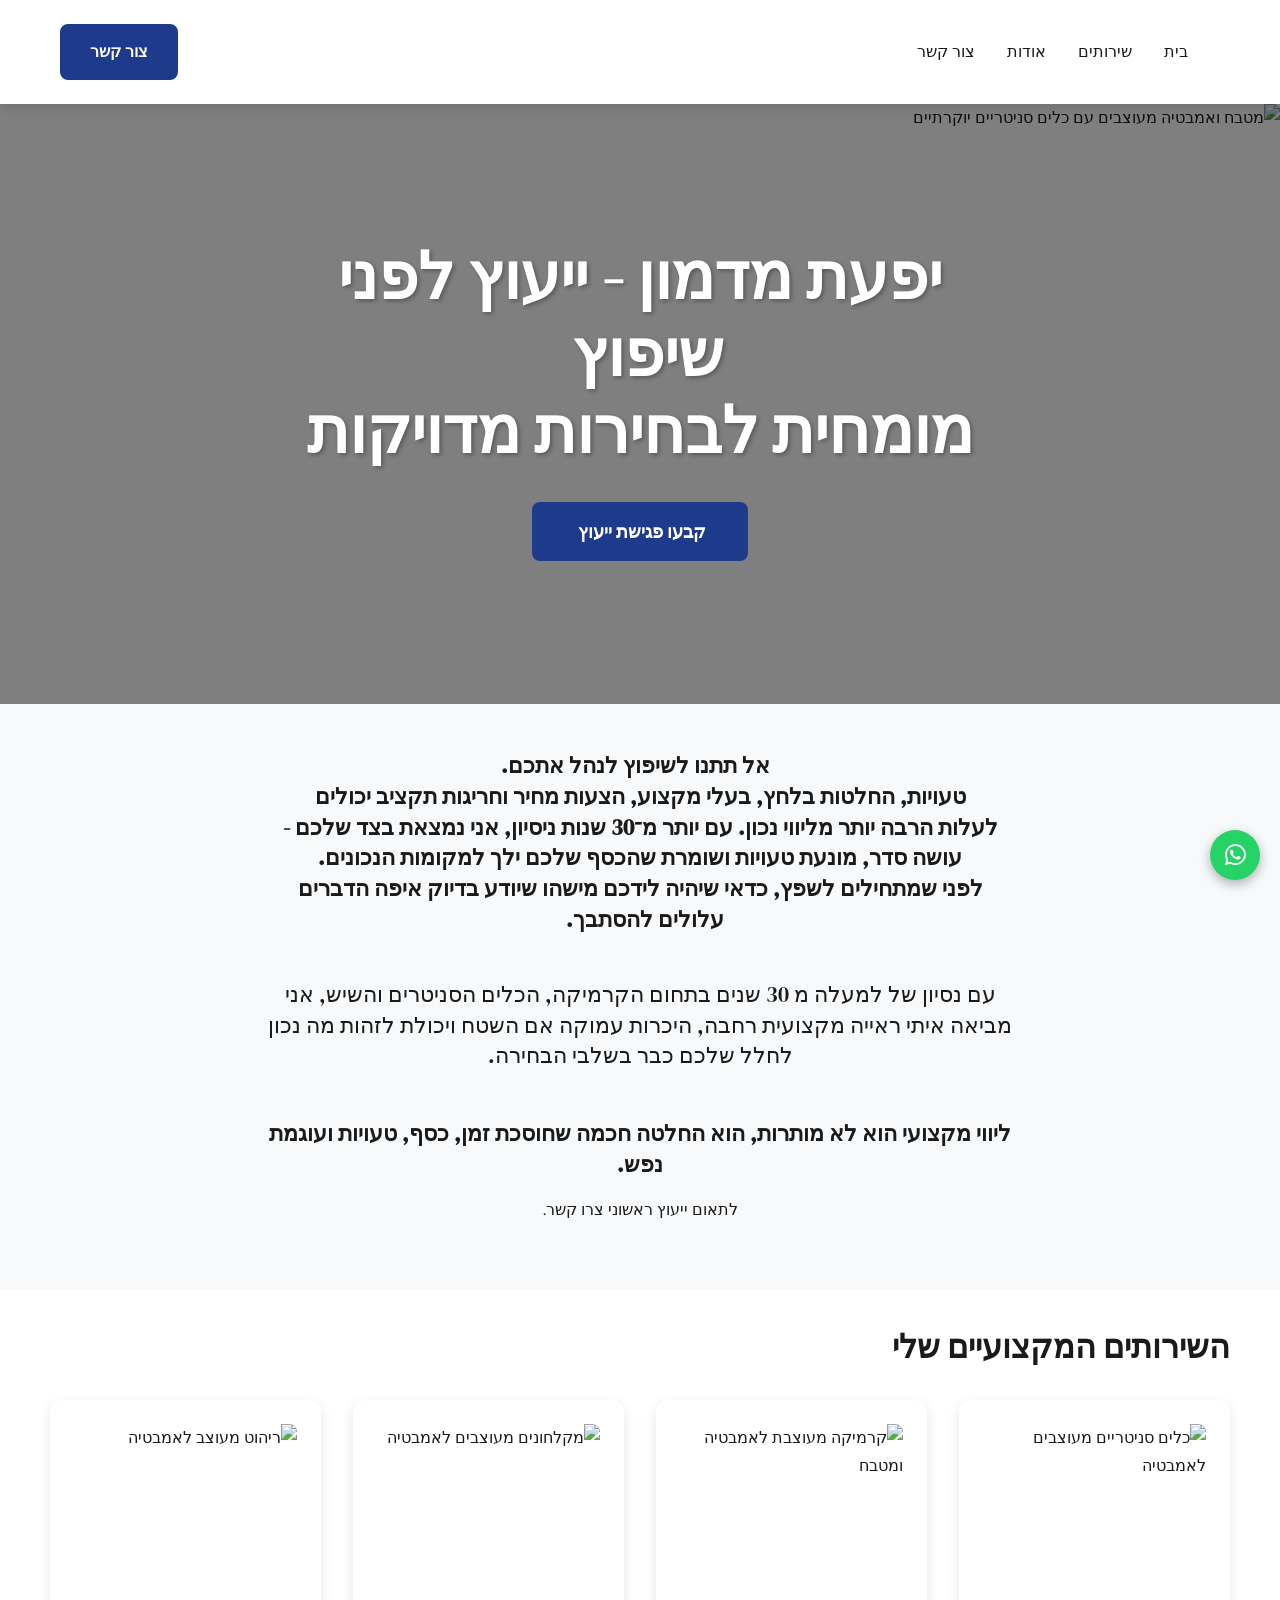
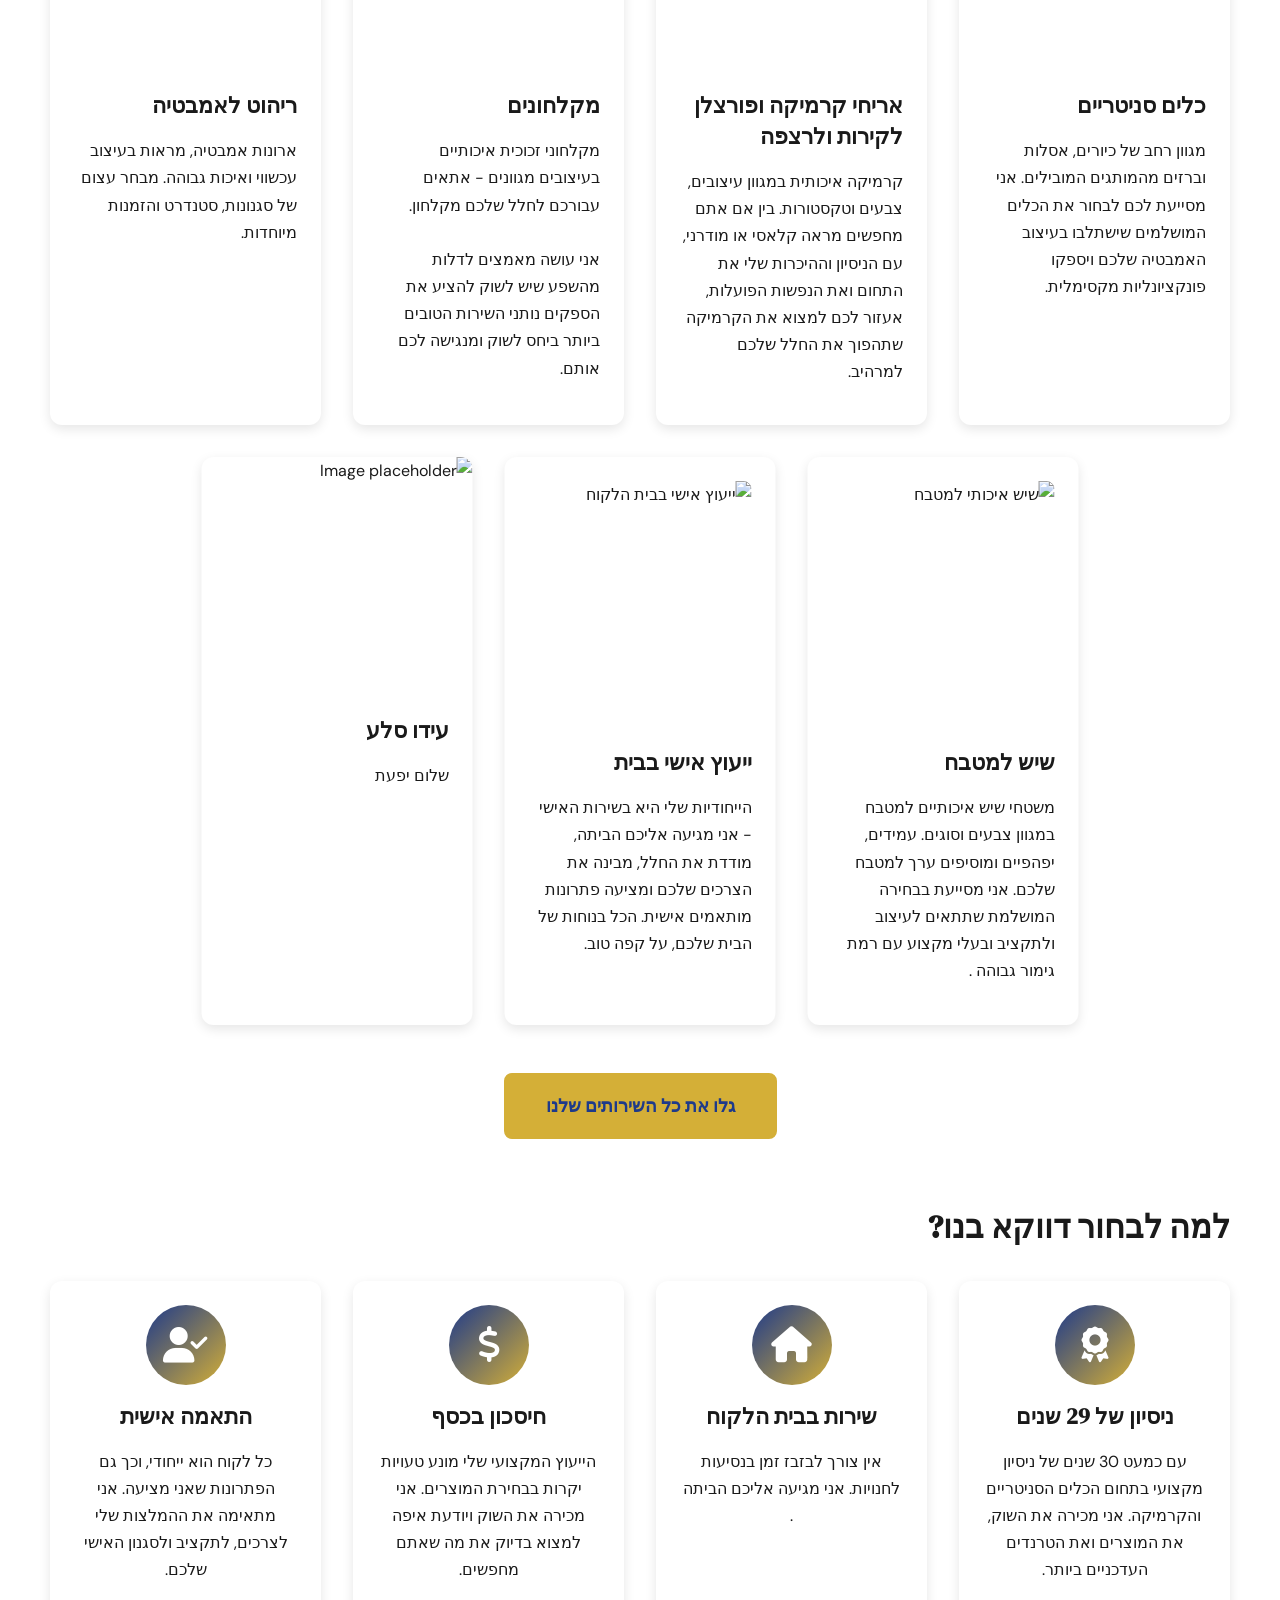
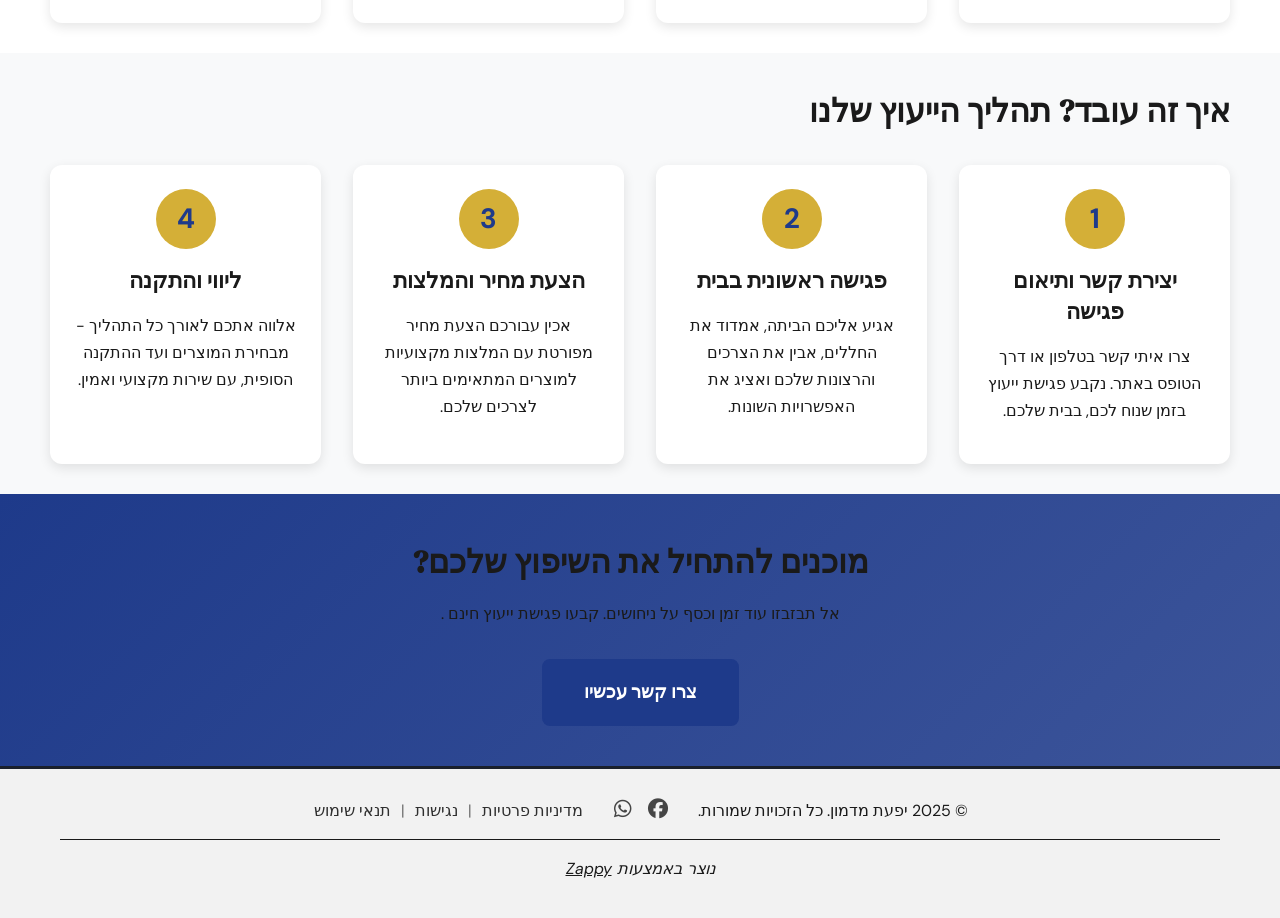
==== commit 16a2fcc2: "Background sync: Progressive GitHub Sync" ====
--- a/public/index.html
+++ b/public/index.html
@@ -1 +1 @@
-<!doctype html><html dir="rtl" lang="he"><head><meta charset="UTF-8"><meta content="width=device-width,initial-scale=1" name="viewport"><meta content="index, follow" name="robots"><title>ייעוץ מקצועי לשיפוץ אמבטיה ומטבח — לבחור נכון</title><meta content="לבחור נכון - ייעוץ מקצועי בבית הלקוח למעלה מ-25 שנה. חיסכון בזמן וכסף בבחירת כלים סניטריים וקרמיקה." name="description"><meta content="לבחור נכון, ייעוץ שיפוץ אמבטיה בבית, בחירת כלים סניטריים עם יועץ, שיפוץ מטבח ואמבטיה ייעוץ מקצועי" name="keywords"><script>!function(){"use strict";var t="2116e6ec-92e8-488e-ad3d-d7c563b3d98d",e="https://api.zappy5.com/api/analytics/track",a=18e5,n=2592e6,o=!0,i=!0,r=!0;var s=function(){var e="zappy_visitor_"+t,a=null;try{if(a=localStorage.getItem(e)){var o=JSON.parse(a),i=Date.now();if(i-o.created<n)return o.lastSeen=i,localStorage.setItem(e,JSON.stringify(o)),o.id}}catch(t){console.warn("Zappy Analytics: LocalStorage not available")}var r="zv_"+Date.now()+"_"+Math.random().toString(36).substr(2,9);try{localStorage.setItem(e,JSON.stringify({id:r,created:Date.now(),lastSeen:Date.now()}))}catch(t){}return r}(),c=function(){var e="zappy_session_"+t,n=null;try{if(n=sessionStorage.getItem(e)){var o=JSON.parse(n),i=Date.now();if(i-o.timestamp<a)return o.timestamp=i,sessionStorage.setItem(e,JSON.stringify(o)),o.id}}catch(t){console.warn("Zappy Analytics: SessionStorage not available")}var r="zs_"+Date.now()+"_"+Math.random().toString(36).substr(2,9);try{sessionStorage.setItem(e,JSON.stringify({id:r,timestamp:Date.now()}))}catch(t){}return r}();function l(a,n){n=n||{};var o={website_id:t,event_type:a,page_path:window.location.pathname,referrer:document.referrer||"direct",visitor_id:s,session_id:c,metadata:n};if(navigator.sendBeacon){var i=new Blob([JSON.stringify(o)],{type:"application/json"});navigator.sendBeacon(e,i)}else fetch(e,{method:"POST",headers:{"Content-Type":"application/json"},body:JSON.stringify(o),keepalive:!0}).catch(function(t){console.warn("Zappy Analytics: Failed to track event",t)})}o&&l("pageview",{title:document.title,url:window.location.href}),i&&document.addEventListener("click",function(t){var e=t.target;if("BUTTON"===e.tagName||e.closest("button")){var a="BUTTON"===e.tagName?e:e.closest("button");l("click",{element:"button",text:a.textContent.trim().substring(0,100),id:a.id||null,class:a.className||null})}else if("A"===e.tagName||e.closest("a")){var n="A"===e.tagName?e:e.closest("a");l("navigation",{element:"link",text:n.textContent.trim().substring(0,100),href:n.href,external:n.hostname!==window.location.hostname})}},!0),r&&document.addEventListener("submit",function(t){var e=t.target;l("form_submit",{form_id:e.id||null,form_name:e.name||null,form_action:e.action||null,form_method:e.method||"GET"})},!0);var d=Date.now();window.addEventListener("beforeunload",function(){l("page_unload",{time_on_page:Math.floor((Date.now()-d)/1e3),page_path:window.location.pathname})}),window.zappyAnalytics={track:l,getVisitorId:function(){return s},getSessionId:function(){return c}}}()</script><script>!function(){"use strict";if(!window.zappyFireMarketingEvent){var t={begin_checkout:"checkout_started",purchase:"checkout_complete",add_to_cart:"add_to_cart",view_product:"view_product"},e={whatsapp_click:{ga4:"contact",meta:"Contact",gtm:"whatsapp_click",ecom:!1},phone_click:{ga4:"contact",meta:"Contact",gtm:"phone_click",ecom:!1},contact_form_submitted:{ga4:"generate_lead",meta:"Lead",gtm:"contact_form_submitted",ecom:!1},checkout_started:{ga4:"begin_checkout",meta:"InitiateCheckout",gtm:"begin_checkout",ecom:!0},checkout_complete:{ga4:"purchase",meta:"Purchase",gtm:"purchase",ecom:!0},product_inquiry:{ga4:"generate_lead",meta:"Lead",gtm:"product_inquiry",ecom:!1},add_to_cart:{ga4:"add_to_cart",meta:"AddToCart",gtm:"add_to_cart",ecom:!0},view_product:{ga4:"view_item",meta:"ViewContent",gtm:"view_item",ecom:!0}};window.zappyFlushPendingMetaEvents=m;var r=0,n=setInterval(function(){r++,m();var t=0;try{t=(window.__zappyPendingMetaEvents||[]).length}catch(t){}(0===t&&"function"==typeof window.fbq||r>60)&&clearInterval(n)},500);window.zappyFireMarketingEvent=function(r,n,a){try{a=a||{};var d=t[r]||r,m=e[d];if(!m)return;(n=n||{}).pagePath||n.page_path||(n.pagePath=i());var s="",h=!1,f=!1;if("checkout_complete"===d&&(h=!(!(s=String(n.orderId||n.order_id||n.transaction_id||""))||!function(t){if(!t)return!1;try{return"1"===window.sessionStorage.getItem(u(t))}catch(t){return!1}}(s)),f=!(!s||!p(s)),h&&f))return;if(!a.skipFirstParty&&!h)try{window.zappyAnalytics&&"function"==typeof window.zappyAnalytics.track&&window.zappyAnalytics.track(d,n)}catch(t){}if(!h){try{if(window.dataLayer=window.dataLayer||[],m.ecom){var w=o(d,n),y={};w.transaction_id&&(y.transaction_id=w.transaction_id),null!=w.value&&(y.value=w.value),w.currency&&(y.currency=w.currency),w.items&&(y.items=w.items),window.dataLayer.push({event:m.gtm,ecommerce:y}),"checkout_complete"!==d&&"checkout_started"!==d||window.dataLayer.push({event:d,ecommerce:y})}else{var v={event:m.gtm};for(var g in n)Object.prototype.hasOwnProperty.call(n,g)&&(v[g]=n[g]);window.dataLayer.push(v)}}catch(t){}try{"function"==typeof window.gtag&&window.gtag("event",m.ga4,o(d,n))}catch(t){}s&&function(t){if(t)try{window.sessionStorage.setItem(u(t),"1")}catch(t){}}(s)}try{if(f);else{var k=function(t,e){for(var r=c(e=e||{}),n=parseFloat(null!=e.value?e.value:null!=e.total?e.total:0)||0,a=String(e.currency||"USD").toUpperCase(),i=[],o=0,u=0;u<r.length;u++)r[u].item_id&&i.push(r[u].item_id),o+=r[u].quantity||1;if("checkout_complete"===t)return{value:n,currency:a,content_ids:i.length?i:void 0,content_type:"product",num_items:o||void 0,order_id:String(e.order_id||e.orderId||e.transaction_id||e.orderNumber||"")||void 0};if("checkout_started"===t)return{value:n,currency:a,content_ids:i.length?i:void 0,content_type:"product",num_items:o||parseInt(null!=e.itemCount?e.itemCount:0,10)||void 0};if("add_to_cart"===t){var d=String(e.productId||e.product_id||i[0]||"");return{value:n||(r[0]?r[0].price*r[0].quantity:0),currency:a,content_ids:d?[d]:i.length?i:void 0,content_type:"product",content_name:e.productName||e.product_name||r[0]&&r[0].item_name,num_items:parseInt(null!=e.quantity?e.quantity:o||1,10)||1}}if("view_product"===t){var p=String(e.productId||e.product_id||i[0]||"");return{value:n||parseFloat(null!=e.price?e.price:0)||0,currency:a,content_ids:p?[p]:i.length?i:void 0,content_type:"product",content_name:e.productName||e.product_name||r[0]&&r[0].item_name}}return"whatsapp_click"===t||"phone_click"===t?{content_name:"whatsapp_click"===t?"WhatsApp":"Phone",content_category:"contact"}:"contact_form_submitted"===t||"product_inquiry"===t?{content_name:"product_inquiry"===t?"Product inquiry":"Contact form",content_category:e.productName||e.product_name||void 0}:e}(d,n);"function"==typeof window.fbq?(window.fbq("track",m.meta,k),s&&l(s)):function(t,e,r){var n=_();if(r)for(var a=0;a<n.length;a++)if(n[a]&&n[a].orderId===r&&n[a].eventName===t)return;n.push({eventName:t,params:e||{},orderId:r||null})}(m.meta,k,"checkout_complete"===d?s:null)}}catch(t){}}catch(t){}};var a=Object.create(null);document.addEventListener("click",function(t){try{var e=t.target;if(!e)return;var r=h(e,".whatsapp-float, a.whatsapp-float, [data-zappy-whatsapp]"),n=function(t){for(var e=t;e&&e!==document;){if("A"===e.tagName)return e;e=e.parentElement}return null}(e),a=n&&n.href||"";if(r||n&&function(t){if(!t)return!1;var e=String(t).toLowerCase();return-1!==e.indexOf("wa.me/")||-1!==e.indexOf("api.whatsapp.com")||-1!==e.indexOf("whatsapp.com/send")||0===e.indexOf("whatsapp:")}(a)){if(!s("wa:"+a)){var c=r?"float":"link";window.zappyFireMarketingEvent("whatsapp_click",{source:c,href:a||null,pagePath:i()})}return}var o=h(e,".phone-header-btn, .nav-phone-btn, .call-btn, [data-zappy-phone]"),u="";if(n&&n.href&&0===String(n.href).toLowerCase().indexOf("tel:")?u=n.href:o&&o.href&&0===String(o.href).toLowerCase().indexOf("tel:")&&(u=o.href),o||u){var d="";return u&&(d=String(u).replace(/^tel:/i,"").trim()),void(s("tel:"+(d||o&&o.id||"btn"))||window.zappyFireMarketingEvent("phone_click",{source:o?"button":"link",phone:d||null,href:u||null,pagePath:i()}))}}catch(t){}},!0)}function i(){try{if(window.ZAPPY_CONFIG&&window.ZAPPY_CONFIG.currentPagePath)return window.ZAPPY_CONFIG.currentPagePath}catch(t){}try{return window.location.pathname||"/"}catch(t){return"/"}}function c(t){var e=(t=t||{}).items||t.cartItems||t.cart_items||t.lineItems||[];Array.isArray(e)||(e=[]);for(var r=[],n=0;n<e.length;n++){var a=e[n];if(a&&"object"==typeof a){var i=String(a.item_id||a.productId||a.product_id||a.id||"").trim(),c=String(a.item_name||a.productName||a.product_name||a.name||"").trim(),o=parseFloat(null!=a.price?a.price:null!=a.unitPrice?a.unitPrice:0)||0,u=Math.max(1,parseInt(null!=a.quantity?a.quantity:null!=a.qty?a.qty:1,10)||1);(i||c)&&r.push({item_id:i||c,item_name:c||i,price:o,quantity:u})}}return r}function o(t,e){var r=c(e=e||{}),n=parseFloat(null!=e.value?e.value:null!=e.total?e.total:0)||0,a=String(e.currency||"USD").toUpperCase();if("checkout_complete"===t)return{transaction_id:String(e.transaction_id||e.orderId||e.order_id||e.orderNumber||"")||void 0,value:n,currency:a,items:r};if("checkout_started"===t)return{value:n,currency:a,items:r};if("add_to_cart"===t){var o=r.length?r:[{item_id:String(e.productId||e.product_id||""),item_name:String(e.productName||e.product_name||""),price:parseFloat(null!=e.value?e.value:null!=e.price?e.price:0)||0,quantity:parseInt(null!=e.quantity?e.quantity:1,10)||1}].filter(function(t){return t.item_id||t.item_name});return{value:n||(o[0]?o[0].price*o[0].quantity:0),currency:a,items:o}}if("view_product"===t){var u=r.length?r:[{item_id:String(e.productId||e.product_id||""),item_name:String(e.productName||e.product_name||""),price:parseFloat(null!=e.price?e.price:null!=e.value?e.value:0)||0,quantity:1}].filter(function(t){return t.item_id||t.item_name});return{currency:a,value:n||(u[0]?u[0].price:0),items:u}}return"whatsapp_click"===t||"phone_click"===t?{method:"whatsapp_click"===t?"whatsapp":"phone",page_path:e.pagePath||i()}:"contact_form_submitted"===t||"product_inquiry"===t?{page_path:e.pagePath||i()}:e}function u(t){return"zappy_purchase_fired_"+String(t||"")}function d(t){return"zappy_purchase_meta_fired_"+String(t||"")}function p(t){if(!t)return!1;try{return"1"===window.sessionStorage.getItem(d(t))}catch(t){return!1}}function l(t){if(t)try{window.sessionStorage.setItem(d(t),"1")}catch(t){}}function _(){try{return Array.isArray(window.__zappyPendingMetaEvents)||(window.__zappyPendingMetaEvents=[]),window.__zappyPendingMetaEvents}catch(t){return[]}}function m(){if("function"==typeof window.fbq){var t=_().slice();try{window.__zappyPendingMetaEvents=[]}catch(t){}for(var e=0;e<t.length;e++){var r=t[e];if(r&&r.eventName&&(!r.orderId||!p(r.orderId)))try{window.fbq("track",r.eventName,r.params||{}),r.orderId&&l(r.orderId)}catch(t){}}}}function s(t){var e=Date.now();return!!(a[t]&&e-a[t]<800)||(a[t]=e,!1)}function h(t,e){return t&&t.closest?t.closest(e):null}}()</script><meta content="ייעוץ מקצועי לשיפוץ אמבטיה ומטבח — לבחור נכון" property="og:title"><meta content="לבחור נכון - ייעוץ מקצועי בבית הלקוח למעלה מ-25 שנה. חיסכון בזמן וכסף בבחירת כלים סניטריים וקרמיקה." property="og:description"><meta content="summary_large_image" name="twitter:card"><meta content="ייעוץ מקצועי לשיפוץ אמבטיה ומטבח — לבחור נכון" name="twitter:title"><meta content="לבחור נכון - ייעוץ מקצועי בבית הלקוח למעלה מ-25 שנה. חיסכון בזמן וכסף בבחירת כלים סניטריים וקרמיקה." name="twitter:description"><script type="application/ld+json">{"@context":"https://schema.org","@graph":[{"@type":"LocalBusiness","@id":"https://yifatmadmon.co.il#organization","name":"יפעת מדמון - יעוץ לפני שיפוץ","url":"https://yifatmadmon.co.il","address":{"@type":"PostalAddress","streetAddress":",, Israel"},"contactPoint":[{"@type":"ContactPoint","contactType":"customer service","email":"yifatceramic@gmail.com","telephone":"0503672457"}]},{"@type":"WebSite","@id":"https://yifatmadmon.co.il#website","url":"https://yifatmadmon.co.il","name":"יפעת מדמון - יעוץ לפני שיפוץ","publisher":{"@id":"https://yifatmadmon.co.il#organization"}}]}</script><link href="https://fonts.googleapis.com" rel="preconnect"><link href="https://fonts.gstatic.com" rel="preconnect" crossorigin=""><link href="https://fonts.googleapis.com/css2?family=Heebo:wght@300;400;500;700&amp;family=Noto+Serif:ital,wght@0,400;0,700;1,400&amp;display=swap" rel="stylesheet"><link href="/assets/favicon.ico" rel="icon" type="image/x-icon"><link href="/assets/favicon-16x16.png" rel="icon" type="image/png" sizes="16x16"><link href="/assets/favicon-32x32.png" rel="icon" type="image/png" sizes="32x32"><link href="/assets/favicon-48x48.png" rel="icon" type="image/png" sizes="48x48"><link href="/assets/favicon-192x192.png" rel="icon" type="image/png" sizes="192x192"><link href="/assets/favicon-512x512.png" rel="icon" type="image/png" sizes="512x512"><link href="/assets/apple-touch-icon.png" rel="apple-touch-icon"><style>.zappy-header{position:static;width:100%;background:#fff;box-shadow:0 4px 19px 0 rgba(0,0,0,.04);padding:16px 10px;text-align:center;font-family:Heebo,sans-serif;font-size:16px;color:#4a4a4a;line-height:21px;display:flex;align-items:center;justify-content:center;min-height:21px}.zappy-header p{margin:0;padding:0;font-weight:400;font-size:16px;line-height:21px;white-space:nowrap;display:inline-block;vertical-align:baseline;margin-bottom:0!important}.zappy-header .zappy-link{font-weight:700;color:#4a4a4a;text-decoration:none;transition:opacity .2s}.zappy-header .zappy-link:hover{opacity:.7}</style><link href="https://cdn.jsdelivr.net/npm/vanilla-cookieconsent@3/dist/cookieconsent.css" rel="stylesheet"><style id="zappy-critical-above-fold-css">html{box-sizing:border-box;-webkit-text-size-adjust:100%}*,::after,::before{box-sizing:inherit}body{margin:0;min-width:320px;overflow-x:clip}img,svg,video{max-width:100%;height:auto}main{display:block}.container{width:min(100% - 32px,1200px);margin-inline:auto}.navbar,header .navbar,header[role=banner],nav.navbar{position:relative;z-index:1000;width:100%}.nav-container,.navbar .container{display:flex;align-items:center;justify-content:space-between;min-height:64px}.logo,.logo-link img{display:block;width:35px;height:35px;object-fit:contain}#navMenu,.nav-menu{list-style:none;margin:0;padding:0}#navMenu a,.nav-menu a,.navbar .nav-links a,.navbar a{color:inherit;text-decoration:none}#navMenu .sub-menu,.nav-menu .sub-menu,.navbar .sub-menu{display:none}.fa,.fa-brands,.fa-regular,.fa-solid,.fab,.far,.fas{display:inline-block;min-width:1em;text-align:center}html:not(#zappy-noop) .navbar:has(.nav-ecommerce-icons)>.phone-header-btn,html:not(#zappy-noop)[data-zappy-site-type=ecommerce] .phone-header-btn{display:none!important;visibility:hidden!important;width:0!important;height:0!important;pointer-events:none!important}.zappy-preview-empty-store-cta{display:none!important;visibility:hidden!important;height:0!important;max-height:0!important;overflow:hidden!important;margin:0!important;padding:0!important;border:0!important;box-shadow:none!important}.zappy-catalog-menu{background:var(--surface-color,var(--surface,linear-gradient(135deg,#f8f9fa 0,#fff 100%)));border-bottom:1px solid var(--border-color,#e5e7eb);padding:0;position:sticky;top:0;z-index:90}.zappy-catalog-menu.rtl,.zappy-catalog-menu[dir=rtl]{direction:rtl}.zappy-catalog-menu.ltr,.zappy-catalog-menu[dir=ltr]{direction:ltr}.catalog-menu-container{max-width:1440px;margin:0 auto;display:flex;align-items:center;gap:8px;padding:10px 24px;overflow:visible}.catalog-menu-categories,.catalog-menu-list{display:flex;align-items:center;gap:4px;flex-wrap:wrap;margin:0;padding:0;list-style:none}.catalog-menu-item{display:inline-flex;align-items:center;padding:8px 16px;font-size:14px;font-weight:500;color:var(--text-color,var(--text,#374151));text-decoration:none;border-radius:20px;white-space:nowrap}.catalog-menu-all{background:var(--primary-color,var(--primary,#111));color:var(--text-light,#fff)!important}.catalog-menu-parent{position:relative;display:inline-flex;align-items:center}.catalog-menu-trigger{display:inline-flex;align-items:center;gap:6px}.catalog-menu-chevron{flex-shrink:0}.catalog-menu-parent>.sub-menu{display:none!important;visibility:hidden!important;opacity:0!important;pointer-events:none!important}.hero-section,.index-hero-section,section[class*=hero]{position:relative;overflow:hidden}.hero-section,.index-hero-section{min-height:560px}section[data-hero-type*=fullscreen]{min-height:100vh}.hero-bg-image,.hero-bg-wrapper,section[class*=hero] [class*=hero-bg]{position:absolute;inset:0;width:100%;height:100%}.hero-bg-image img,.hero-bg-wrapper img,section[class*=hero] [data-hero-bg],section[class*=hero] img[data-hero-background=true]{width:100%!important;height:100%!important;object-fit:cover!important;display:block}.hero-content,section[class*=hero] .container{position:relative;z-index:2}@media(max-width:768px){:root{--header-height:72px;--total-header-height:72px;--zappy-mobile-menu-top:72px}html[data-zappy-site-type=ecommerce] body{padding-top:var(--total-header-height,72px)}html[data-zappy-site-type=ecommerce] body>.navbar:not(.zappy-catalog-menu),html[data-zappy-site-type=ecommerce] body>nav.navbar{position:fixed!important;top:0;left:0;right:0;z-index:100000;width:100%;margin-bottom:0}.zappy-catalog-menu{position:fixed;top:var(--header-height,72px);left:0;right:0;z-index:99999}.nav-container,.navbar .container{min-height:60px}#navMenu,.nav-menu{max-width:100vw;overflow-x:hidden}.hero-section,.index-hero-section,section[class*=hero],section[data-hero-type*=fullscreen]{min-height:100svh}.hero-bg-image,.hero-bg-wrapper,.hero-scrim{min-height:100svh}}:root{--nav-bg:#ffffff}.navbar{background-color:#fff!important}/* ZAPPY_ANNOUNCEMENT_HEADER_OFFSET_CSS_V3 */ :root{--zappy-header-stack-height:calc(var(--zappy-announcement-height, 40px) + var(--header-height, 72px))}body:has(.zappy-announcement-bar) .navbar:not(.zappy-catalog-menu):not(.mobile-search-panel),body:has(.zappy-announcement-bar) header.navbar,body:has(.zappy-announcement-bar) nav.navbar:not(.zappy-catalog-menu){top:var(--zappy-announcement-height,40px)!important}[data-zappy-content-align]{display:flex!important;flex-direction:column!important}[data-zappy-content-align^=top-]{justify-content:flex-start!important}[data-zappy-content-align^=center-],[data-zappy-content-align^=lower-],[data-zappy-content-align^=upper-]{justify-content:center!important}[data-zappy-content-align^=bottom-]{justify-content:flex-end!important}[data-zappy-content-align$="-left"],[data-zappy-content-align$="-mid-left"]{align-items:flex-start!important;text-align:start!important}[data-zappy-content-align$="-center"]{align-items:center!important;text-align:center!important}[data-zappy-content-align$="-mid-right"],[data-zappy-content-align$="-right"]{align-items:flex-end!important;text-align:end!important}[data-zappy-content-align] [data-zappy-align-target]{margin-left:auto;margin-right:auto}[data-zappy-content-align$="-center"] [data-zappy-align-target],[data-zappy-content-align$="-center"] [data-zappy-align-target]>*{text-align:center!important}</style><link href="/styles.css" rel="stylesheet"><script>window.ZAPPY_WEBSITE_ID="2116e6ec-92e8-488e-ad3d-d7c563b3d98d",window.ZAPPY_API_BASE="https://api.zappy5.com"</script><link href="/assets/hero-hero-1-1788683735721-e3wgmw.webp?v=1788683735721" rel="preload" as="image" fetchpriority="high"><style id="zappy-dropdown-submenu-styles">#navMenu li:has(.sub-menu),.nav-menu li:has(.sub-menu),.navbar li:has(.sub-menu),nav li:has(.sub-menu){position:relative}#navMenu .sub-menu,.nav-menu .sub-menu,.navbar .sub-menu,nav .sub-menu{display:block!important;position:absolute!important;top:100%;left:0;min-width:220px;border-radius:8px;box-shadow:0 8px 25px rgba(0,0,0,.15);padding:8px 0;opacity:0;visibility:hidden;transform:translateY(10px);transition:all .3s ease;z-index:1000;list-style:none;pointer-events:none}#navMenu li:hover>.sub-menu,.nav-menu li:hover>.sub-menu,.navbar li:hover>.sub-menu,nav li:hover>.sub-menu{opacity:1!important;visibility:visible!important;transform:translateY(0)!important;pointer-events:auto!important}.sub-menu li{list-style:none;margin:0;padding:0}.sub-menu a{display:block!important;padding:10px 16px!important;color:var(--text-dark,#333)!important;font-weight:500;text-decoration:none;white-space:nowrap;transition:background-color .2s}.sub-menu .zappy-nav-child>a{padding-left:28px!important;font-size:.9em!important;opacity:.85!important}[dir=rtl] .sub-menu .zappy-nav-child>a,html[lang=ar] .sub-menu .zappy-nav-child>a,html[lang=he] .sub-menu .zappy-nav-child>a{padding-left:10px!important;padding-right:28px!important}.sub-menu .zappy-nav-parent>a{font-weight:600!important}.sub-menu a:hover{background-color:#f5f5f5}[dir=rtl] .nav-menu .sub-menu,[dir=rtl] .navbar .sub-menu,[dir=rtl] nav .sub-menu,html[lang=ar] .nav-menu .sub-menu,html[lang=ar] .navbar .sub-menu,html[lang=ar] nav .sub-menu,html[lang=he] .nav-menu .sub-menu,html[lang=he] .navbar .sub-menu,html[lang=he] nav .sub-menu{left:auto!important;right:0!important}.sub-menu:empty,.sub-menu:not(:has(li)):not(:has(> a)),.sub-menu:not(:has(li:not(.zappy-hidden-menu-item))):not(:has(> a)){display:none!important;opacity:0!important;visibility:hidden!important;pointer-events:none!important}li:has(.menu-group-title):hover>.sub-menu{opacity:1!important;visibility:visible!important;transform:translateY(0)!important;pointer-events:auto!important}#navMenu>li>.menu-group-title,.nav-menu>li>.menu-group-title{display:inline-block;padding:.5rem 1rem;cursor:default;user-select:none}@media (max-width:768px){#navMenu .sub-menu,.nav-menu .sub-menu,.navbar .sub-menu,nav .sub-menu{position:static!important;transform:none!important;box-shadow:none!important;background:0 0!important;max-height:0;overflow:hidden;opacity:0;visibility:hidden;transition:max-height .3s ease,opacity .3s ease;padding:0!important;border-radius:0!important}#navMenu .sub-menu.mobile-expanded,.nav-menu .sub-menu.mobile-expanded,.navbar .sub-menu.mobile-expanded{max-height:none!important;overflow-y:visible!important;opacity:1!important;visibility:visible!important;padding:8px 0 8px 16px!important}[dir=rtl] .sub-menu.mobile-expanded,html[lang=he] .sub-menu.mobile-expanded{padding:8px 16px 8px 0!important}#navMenu li:hover>.sub-menu,.nav-menu li:hover>.sub-menu,.navbar li:hover>.sub-menu,nav li:hover>.sub-menu{opacity:0;visibility:hidden;pointer-events:none}#navMenu li>.sub-menu.mobile-expanded,.nav-menu li>.sub-menu.mobile-expanded,.navbar li>.sub-menu.mobile-expanded,nav li>.sub-menu.mobile-expanded{opacity:1!important;visibility:visible!important;pointer-events:auto!important}#navMenu li:has(.sub-menu),.nav-menu li:has(.sub-menu),.navbar li:has(.sub-menu),nav li:has(.sub-menu){display:flex!important;flex-wrap:wrap!important;align-items:center!important;position:relative!important;min-height:44px!important}#navMenu li:has(.sub-menu)>a,.nav-menu li:has(.sub-menu)>a,.navbar li:has(.sub-menu)>a,nav li:has(.sub-menu)>a{flex:1!important;min-width:0!important}#navMenu li:has(.sub-menu)>.menu-group-title,.nav-menu li:has(.sub-menu)>.menu-group-title,.navbar li:has(.sub-menu)>.menu-group-title,nav li:has(.sub-menu)>.menu-group-title{flex:1!important;min-width:0!important;display:flex!important;align-items:center!important;padding:12px 16px!important;min-height:44px!important;line-height:1.4!important;font-weight:600!important;box-sizing:border-box!important}#navMenu li:has(.sub-menu)>.sub-menu,.nav-menu li:has(.sub-menu)>.sub-menu,.navbar li:has(.sub-menu)>.sub-menu,nav li:has(.sub-menu)>.sub-menu{flex-basis:100%!important;width:100%!important}#navMenu li:has(.sub-menu)>a [class*=arrow],#navMenu li:has(.sub-menu)>a [class*=chevron],.nav-menu li:has(.sub-menu)>a .fa-angle-down,.nav-menu li:has(.sub-menu)>a .fa-chevron-down,.nav-menu li:has(.sub-menu)>a [class*=arrow],.nav-menu li:has(.sub-menu)>a [class*=chevron],nav li:has(.sub-menu)>a [class*=arrow],nav li:has(.sub-menu)>a [class*=chevron]{display:none!important;visibility:hidden!important}.mobile-submenu-toggle{display:flex!important;align-items:center!important;justify-content:center!important;width:44px!important;height:auto!important;background:0 0!important;border:none!important;cursor:pointer!important;color:var(--text-dark)!important;position:static!important;flex-shrink:0!important;align-self:stretch!important;z-index:2!important;padding:0!important;margin:0!important}.mobile-submenu-toggle::after{content:''!important;width:0!important;height:0!important;border-left:6px solid transparent!important;border-right:6px solid transparent!important;border-top:7px solid currentColor!important;transition:transform .3s ease!important}.mobile-submenu-toggle.expanded::after{transform:rotate(180deg)!important}.sub-menu a{padding:10px 0!important;display:block!important;color:var(--text-dark)!important;white-space:normal!important}.sub-menu .zappy-nav-child>a{padding-left:28px!important;font-size:.9em!important;opacity:.85!important}[dir=rtl] .sub-menu .zappy-nav-child>a,html[lang=ar] .sub-menu .zappy-nav-child>a,html[lang=he] .sub-menu .zappy-nav-child>a{padding-left:0!important;padding-right:28px!important}.sub-menu .zappy-nav-parent>a{font-weight:600!important}#navMenu.active,.nav-menu.active{max-width:100vw!important;overflow-x:hidden!important;box-sizing:border-box!important}.navbar .sub-menu li a,.zappy-products-dropdown .sub-menu a,nav.navbar .sub-menu li a{color:var(--text-dark)!important}}@media (min-width:769px){.mobile-submenu-toggle{display:none!important}}</style><style id="zappy-widget-visibility">html[dir=rtl] .whatsapp-float{right:20px!important;left:auto!important}html:not([dir]) .whatsapp-float,html[dir=ltr] .whatsapp-float{left:20px!important;right:auto!important}html[dir=rtl] #mic-access-tool-general-button,html[dir=rtl] #mic-init-access-tool #mic-access-tool-general-button,html[dir=rtl] #mic-init-access-tool .mic-access-tool-general-button,html[dir=rtl] ._access-icon,html[dir=rtl] .mic-access-tool-general-button{left:20px!important;right:auto!important}html:not([dir]) #mic-access-tool-general-button,html:not([dir]) #mic-init-access-tool #mic-access-tool-general-button,html:not([dir]) #mic-init-access-tool .mic-access-tool-general-button,html:not([dir]) ._access-icon,html:not([dir]) .mic-access-tool-general-button,html[dir=ltr] #mic-access-tool-general-button,html[dir=ltr] #mic-init-access-tool #mic-access-tool-general-button,html[dir=ltr] #mic-init-access-tool .mic-access-tool-general-button,html[dir=ltr] ._access-icon,html[dir=ltr] .mic-access-tool-general-button{right:20px!important;left:auto!important}@media (max-width:768px){.whatsapp-float{display:flex!important}}@media (min-width:769px){.whatsapp-float{display:flex!important}}@media (max-width:768px){#mic-access-tool-box,#mic-access-tool-general-button,#mic-init-access-tool #mic-access-tool-box,#mic-init-access-tool #mic-access-tool-general-button,#mic-init-access-tool .mic-access-tool-general-button,._access-icon,._access-menu,.mic-access-tool-box,.mic-access-tool-general-button,div[id*=mic-access-tool-box]{display:none!important;visibility:hidden!important;opacity:0!important;pointer-events:none!important}}@media (min-width:769px){#mic-access-tool-box,#mic-access-tool-general-button,#mic-init-access-tool #mic-access-tool-box,#mic-init-access-tool #mic-access-tool-general-button,#mic-init-access-tool .mic-access-tool-general-button,._access-icon,._access-menu,.mic-access-tool-box,.mic-access-tool-general-button,div[id*=mic-access-tool-box]{display:none!important;visibility:hidden!important;opacity:0!important;pointer-events:none!important}}</style></head><body><div class="zappy-header" style="display:none" id="zappy-attribution-header"><p>Happily created by&nbsp;<a href="https://zappy5.com" class="zappy-link" rel="noopener noreferrer" target="_blank">Zappy</a></p></div><nav class="navbar" id="navbar"><div class="container nav-container"><div class="nav-brand"><a href="/" class="logo-link"><img alt="יפעת מדמן - יעוץ לפני שיפוץ" class="logo" decoding="async" src="/assets/logo-1779614681914-kxdawf.webp?v=1779614682304-h3rztg" height="35" width="35"></a></div><button aria-label="תפריט" class="mobile-toggle" id="mobileToggle"><svg fill="none" height="24" viewBox="0 0 24 24" width="24" class="hamburger-icon" style="display:block !important"><path d="M3 12h18M3 6h18M3 18h18" stroke="currentColor" stroke-linecap="round" stroke-width="2"></path></svg> <svg fill="none" height="24" viewBox="0 0 24 24" width="24" class="close-icon" style="display:none !important"><path d="M18 6L6 18M6 6l12 12" stroke="currentColor" stroke-linecap="round" stroke-width="2"></path></svg></button> <button aria-label="התקשר אלינו" class="phone-header-btn" data-phone="0503672457"><svg fill="currentColor" height="20" viewBox="0 0 24 24" width="20"><path d="M22 16.92v3a2 2 0 0 1-2.18 2 19.79 19.79 0 0 1-8.63-3.07 19.5 19.5 0 0 1-6-6 19.79 19.79 0 0 1-3.07-8.67A2 2 0 0 1 4.11 2h3a2 2 0 0 1 2 1.72 12.84 12.84 0 0 0 .7 2.81 2 2 0 0 1-.45 2.11L8.09 9.91a16 16 0 0 0 6 6l1.27-1.27a2 2 0 0 1 2.11-.45 12.84 12.84 0 0 0 2.81.7A2 2 0 0 1 22 16.92z"></path></svg></button><ul class="nav-menu" id="navMenu"><li><a href="/" data-i18n="nav-home">בית</a></li><li><a href="/services">שירותים</a></li><li><a href="/about">אודות</a></li><li><a href="/contact">צור קשר</a></li></ul><div class="nav-cta-container"><li class="nav-cta-item"><a href="/contact" class="nav-cta-btn">צור קשר</a></li></div></div></nav><section class="hero" id="hero"><div style="position:absolute !important;top:0px !important;left:0px !important;width:100% !important;height:100% !important;max-width:none !important;margin-left:0px !important;margin-right:0px !important;display:block !important;z-index:1 !important;overflow:hidden !important" data-element-id="img-1776352478151-diugyw7wx" data-element-type="image" data-zappy-wrapper-margins-applied="true" data-zappy-zoom-clip="true" data-zappy-zoom-wrapper="true" data-zappy-zoom-wrapper-width-mode="full" data-zappy-zoom-wrapper-align="center"><img alt="מטבח ואמבטיה מעוצבים עם כלים סניטריים יוקרתיים" class="hero-img" decoding="async" src="/assets/hero-hero-1-1788683735721-e3wgmw.webp?v=1788683735721" data-context="מטבח מודרני מעוצב עם כלים סניטריים יוקרתיים, קרמיקה מעוצבת ושיש איכותי, תאורה חמה ואווירה אלגנטית" data-element-id="img-1776352478151-diugyw7wx" data-element-type="image" data-placeholder="hero-1" fetchpriority="high" loading="eager" data-zappy-zoom="1" style="object-position:46% 89%;margin:0px !important;position:absolute !important;left:0% !important;top:0% !important;width:100% !important;height:100% !important;max-width:none !important;max-height:none !important;display:block !important;object-fit:cover !important"></div><div class="hero-overlay"></div><div class="hero-content"><h1 data-zappy-text-width="custom" style="font-size:64px;text-align:center;max-width:773px;margin-left:auto;margin-right:auto;color:rgb(26, 26, 26) !important"><font color="#ffffff">יפעת מדמון - ייעוץ לפני שיפוץ&nbsp;<br>&nbsp;מומחית לבחירות מדויקות&nbsp;</font><br></h1><h2></h2><h2><a href="/contact" class="btn-primary" data-element-id="btn-1776352478149-593rkvos1" data-element-type="button" data-native-element="true" style="outline:none">קבעו פגישת ייעוץ&nbsp;</a></h2></div></section><section class="intro-section" id="intro-section"><div class="container"><h2 style="font-size:32px;max-width:810px;margin-left:auto;margin-right:auto" data-zappy-text-width="custom"></h2><h3></h3><h3 data-zappy-text-width="readable" style="max-width:65ch;margin-left:auto;margin-right:auto">&nbsp; אל תתנו לשיפוץ לנהל אתכם.<br>טעויות, החלטות בלחץ, בעלי מקצוע, הצעות מחיר וחריגות תקציב יכולים לעלות הרבה יותר מליווי נכון. עם יותר מ־30 שנות ניסיון, אני נמצאת בצד שלכם - עושה סדר, מונעת טעויות ושומרת שהכסף שלכם ילך למקומות הנכונים.<br>לפני שמתחילים לשפץ, כדאי שיהיה לידכם מישהו שיודע בדיוק איפה הדברים עלולים להסתבך.&nbsp;&nbsp;</h3><div class="intro-content"><h3><span style="font-weight:normal">עם נסיון של למעלה מ 30 שנים בתחום הקרמיקה, הכלים הסניטרים והשיש, אני מביאה איתי ראייה מקצועית רחבה, היכרות עמוקה אם השטח ויכולת לזהות מה נכון לחלל שלכם כבר בשלבי הבחירה.</span><br><br></h3><h3></h3><h2></h2><h3>ליווי מקצועי הוא לא מותרות, הוא החלטה חכמה שחוסכת זמן, כסף, טעויות ועוגמת נפש.</h3><p>לתאום ייעוץ ראשוני צרו קשר.</p></div></div><div style="width:100%;max-width:600px"></div></section><section class="services-highlight" id="services-highlight"><div class="container"><h2 style="font-size:32px">השירותים המקצועיים שלי</h2><div class="services-grid zappy-preserve-css-grid" style="--zappy-grid-cols:repeat(auto-fit, minmax(min(100%, 250px), 1fr));grid-template-columns:repeat(auto-fit, minmax(min(100%, 250px), 1fr));display:grid;align-items:stretch !important" id="zappy-auto-grid-1777355980756-mpxg45" data-original-gap="32px" data-original-item-width="250" data-zappy-auto-grid="true" data-zappy-explicit-columns="true"><div class="service-card" data-grid-item-index="0"><img alt="כלים סניטריים מעוצבים לאמבטיה" class="service-img" decoding="async" src="/assets/service-service-1-1788852964697-y3mtwl.webp?v=1788852964697" data-context="כיור אמבטיה מעוצב ויוקרתי בסגנון מודרני עם ברזים אלגנטיים" data-element-id="img-1777355980738-jr0krtws3" data-element-type="image" data-placeholder="service-1" fetchpriority="low" loading="lazy"><h3>כלים סניטריים</h3><p>מגוון רחב של כיורים, אסלות וברזים מהמותגים המובילים. אני מסייעת לכם לבחור את הכלים המושלמים שישתלבו בעיצוב האמבטיה שלכם ויספקו פונקציונליות מקסימלית.</p></div><div class="service-card" data-grid-item-index="1"><img alt="קרמיקה מעוצבת לאמבטיה ומטבח" class="service-img" decoding="async" src="/assets/service-service-2.webp?v=1764071540903" data-context="קרמיקה מעוצבת לקירות ורצפות במגוון צבעים ודוגמאות אלגנטיות" data-element-id="img-1777355980738-rqyockyym" data-element-type="image" data-placeholder="service-2" fetchpriority="low" loading="lazy"><h3>אריחי קרמיקה ופורצלן לקירות ולרצפה</h3><p>קרמיקה איכותית במגוון עיצובים, צבעים וטקסטורות. בין אם אתם מחפשים מראה קלאסי או מודרני, עם הניסיון וההיכרות שלי את התחום ואת הנפשות הפועלות, אעזור לכם למצוא את הקרמיקה שתהפוך את החלל שלכם למרהיב.</p></div><div class="service-card" data-grid-item-index="2"><img alt="מקלחונים מעוצבים לאמבטיה" class="service-img" decoding="async" src="/assets/service-service-3.webp?v=1764071748781" data-context="מקלחון זכוכית מעוצב ומודרני עם פרופילים אלגנטיים" data-element-id="img-1777355980738-4nx3omsav" data-element-type="image" data-placeholder="service-3" fetchpriority="low" loading="lazy"><h3>מקלחונים</h3><p>מקלחוני זכוכית איכותיים בעיצובים מגוונים - אתאים עבורכם לחלל שלכם מקלחון.<br><br>אני עושה מאמצים לדלות מהשפע שיש לשוק להציע את הספקים נותני השירות הטובים ביותר ביחס לשוק ומנגישה לכם אותם.</p></div><div class="service-card" data-grid-item-index="3"><img alt="ריהוט מעוצב לאמבטיה" class="service-img" decoding="async" src="/assets/service-service-4.webp?v=1764149715694" data-context="ארון אמבטיה מעוצב עם כיור משולב ומראה מודרנית" data-element-id="img-1777355980738-jnx91xqc9" data-element-type="image" data-placeholder="service-4" fetchpriority="low" loading="lazy"><h3>ריהוט לאמבטיה</h3><p>ארונות אמבטיה, מראות בעיצוב עכשווי ואיכות גבוהה. מבחר עצום של סגנונות, סטנדרט והזמנות מיוחדות.</p></div><div class="service-card" data-grid-item-index="4"><img alt="שיש איכותי למטבח" class="service-img" decoding="async" src="/assets/service-service-5.webp" data-context="משטח שיש יוקרתי למטבח בגוונים אלגנטיים עם גימורים מושלמים" data-element-id="img-1777355980738-mfb7whb8y" data-element-type="image" data-placeholder="service-5" fetchpriority="low" loading="lazy"><h3>שיש למטבח</h3><p>משטחי שיש איכותיים למטבח במגוון צבעים וסוגים. עמידים, יפהפיים ומוסיפים ערך למטבח שלכם. אני מסייעת בבחירה המושלמת שתתאים לעיצוב ולתקציב ובעלי מקצוע עם רמת גימור גבוהה .</p></div><div class="service-card" data-grid-item-index="5"><img alt="ייעוץ אישי בבית הלקוח" class="service-img" decoding="async" src="/assets/service-service-6.webp" data-context="יועץ מקצועי עם לקוח בבית, בוחנים יחד דוגמאות של קרמיקה וכלים סניטריים" data-element-id="img-1777355980738-3ugozlvvs" data-element-type="image" data-placeholder="service-6" fetchpriority="low" loading="lazy"><h3>ייעוץ אישי בבית</h3><p>הייחודיות שלי היא בשירות האישי - אני מגיעה אליכם הביתה, מודדת את החלל, מבינה את הצרכים שלכם ומציעה פתרונות מותאמים אישית. הכל בנוחות של הבית שלכם, על קפה טוב.</p></div><div class="service-card" data-grid-item-index="6" style="box-sizing:border-box;background-color:rgb(255, 255, 255) !important;padding:24px !important;overflow:hidden !important"><div style="position:relative !important;overflow:hidden !important;width:202px !important;max-width:100% !important;margin-left:auto !important;margin-right:auto !important;height:250px !important;display:block !important" data-element-id="new-grid-img-1777364567533-0-jekhsk6vp" data-element-type="image" data-zappy-wrapper-margins-applied="true" data-zappy-zoom-clip="true" data-zappy-zoom-wrapper="true" data-zappy-zoom-wrapper-width-mode="px" data-zappy-zoom-wrapper-height="250px" data-zappy-zoom-wrapper-width="202px"><img alt="Image placeholder" class="service-img" decoding="async" src="/assets/image-image-placeholder-1777364606256-y8c1vp.webp?v=1777364608381" data-context="יועץ מקצועי עם לקוח בבית, בוחנים יחד דוגמאות של קרמיקה וכלים סניטריים" data-element-id="new-grid-img-1777364567533-0-jekhsk6vp" data-element-type="image" data-placeholder="image-placeholder" fetchpriority="low" loading="lazy" data-zappy-zoom="1" style="object-position:50% 50% !important;width:202.391px !important;height:250px !important;object-fit:cover !important;max-width:100% !important;display:block;margin-top:0px !important;margin-bottom:0px !important" data-ai-slot="grid-item-image" data-zappy-object-position="50% 50%" data-zappy-original-height="250" data-zappy-original-width="202.390625" id="new-grid-img-1777364567533-0-jekhsk6vp"></div><h3>עידו סלע</h3><p>שלום יפעת</p></div></div><div class="cta-center"><a href="/services" class="btn-secondary" data-element-id="btn-1777355980736-fxz4tm4sm" data-element-type="button" data-native-element="true">גלו את כל השירותים שלנו</a></div></div></section><section class="why-us"><div class="container"><h2 style="font-size:32px">למה לבחור דווקא בנו?</h2><div class="benefits-grid"><div class="benefit-item"><div class="benefit-icon"><i class="fas fa-award"></i></div><h3>ניסיון של 29 שנים</h3><p>עם כמעט 30 שנים של ניסיון מקצועי בתחום הכלים הסניטריים והקרמיקה. אני מכירה את השוק, את המוצרים ואת הטרנדים העדכניים ביותר.</p></div><div class="benefit-item"><div class="benefit-icon"><i class="fas fa-home"></i></div><h3>שירות בבית הלקוח</h3><p>אין צורך לבזבז זמן בנסיעות לחנויות. אני מגיעה אליכם הביתה .</p></div><div class="benefit-item"><div class="benefit-icon"><i class="fas fa-dollar-sign"></i></div><h3>חיסכון בכסף</h3><p>הייעוץ המקצועי שלי מונע טעויות יקרות בבחירת המוצרים. אני מכירה את השוק ויודעת איפה למצוא בדיוק את מה שאתם מחפשים.</p></div><div class="benefit-item"><div class="benefit-icon"><i class="fas fa-user-check"></i></div><h3>התאמה אישית</h3><p>כל לקוח הוא ייחודי, וכך גם הפתרונות שאני מציעה. אני מתאימה את ההמלצות שלי לצרכים, לתקציב ולסגנון האישי שלכם.</p></div></div></div></section><section class="process-section"><div class="container"><h2 style="font-size:32px">איך זה עובד? תהליך הייעוץ שלנו</h2><div class="process-steps"><div class="step"><div class="step-number">1</div><h3>יצירת קשר ותיאום פגישה</h3><p>צרו איתי קשר בטלפון או דרך הטופס באתר. נקבע פגישת ייעוץ בזמן שנוח לכם, בבית שלכם.</p></div><div class="step"><div class="step-number">2</div><h3>פגישה ראשונית בבית</h3><p>אגיע אליכם הביתה, אמדוד את החללים, אבין את הצרכים והרצונות שלכם ואציג את האפשרויות השונות.</p></div><div class="step"><div class="step-number">3</div><h3>הצעת מחיר והמלצות</h3><p>אכין עבורכם הצעת מחיר מפורטת עם המלצות מקצועיות למוצרים המתאימים ביותר לצרכים שלכם.</p></div><div class="step"><div class="step-number">4</div><h3>ליווי והתקנה</h3><p>אלווה אתכם לאורך כל התהליך - מבחירת המוצרים ועד ההתקנה הסופית, עם שירות מקצועי ואמין.</p></div></div></div></section><section class="cta-section"><div class="container"><h2 style="font-size:32px">מוכנים להתחיל את השיפוץ שלכם?</h2><p>אל תבזבזו עוד זמן וכסף על ניחושים. קבעו פגישת ייעוץ חינם .</p><a href="/contact" class="btn-primary">צרו קשר עכשיו</a></div></section><a href="https://wa.me/972503672457" aria-label="WhatsApp" rel="noopener noreferrer" target="_blank" class="whatsapp-float"><i class="fab fa-whatsapp"></i></a><footer class="legal-footer"><div class="container"><div class="footer-main"><div class="all-rights-reserved"><p>© 2025 יפעת מדמון. כל הזכויות שמורות.</p></div><div class="footer-social"><a href="https://facebook.com/yifat.madmon" aria-label="Facebook" rel="noopener noreferrer" target="_blank"><i class="fab fa-facebook" data-element-id="icon-1776341948843-qdxaifne2" data-element-type="icon" data-icon-type="fontawesome"></i></a> <a href="#" aria-label="Instagram" rel="noopener noreferrer" target="_blank" style="display:none"><i class="fab fa-instagram"></i></a> <a href="https://wa.me/972503672457" aria-label="WhatsApp" rel="noopener noreferrer" target="_blank"><i class="fab fa-whatsapp" data-element-id="icon-1776341948843-jinbbr1d7" data-element-type="icon" data-icon-type="fontawesome"></i></a></div><div class="footer-legal"><a href="privacy.html" aria-label="מדיניות פרטיות">מדיניות פרטיות </a><span class="separator">|</span> <a href="accessibility.html" aria-label="נגישות">נגישות </a><span class="separator">|</span> <a href="terms.html" aria-label="תנאי שימוש">תנאי שימוש</a></div></div><div class="zappy-attribution"><p>נוצר באמצעות <a href="https://zappy5.com" style="color:inherit;text-decoration:underline" rel="noopener noreferrer" target="_blank">Zappy</a></p></div></div></footer><script>!function(){var t=window.location.href;t.includes("/preview/")||t.includes("/preview-fullscreen/")||t.includes("localhost:5001")||t.includes("localhost:3000")||fetch("https://api.zappy5.com/api/website/2116e6ec-92e8-488e-ad3d-d7c563b3d98d/tier").then(function(t){return t.json()}).then(function(t){if(t.showAttribution){var e=document.getElementById("zappy-attribution-header");if(e){t.announcement&&t.announcement.html&&(e.innerHTML=t.announcement.html),e.style.cssText="position: fixed !important; top: 0 !important; left: 0 !important; right: 0 !important; width: 100% !important; z-index: 99999 !important; display: flex !important; justify-content: center !important; align-items: center !important; text-align: center !important; box-sizing: border-box !important;";for(var n=e.querySelectorAll("*"),i=0;i<n.length;i++)n[i].style.position="static";for(var o=e.offsetHeight,r=["nav",".navbar",".nav"],a=null,p=0;p<r.length&&(!(a=document.querySelector(r[p]))||"zappy-attribution-header"===a.id);p++)a=null;if(a){var l=a.offsetHeight;a.style.cssText+="; position: fixed !important; top: "+o+"px !important; left: 0 !important; right: 0 !important; width: 100% !important; z-index: 99998 !important;",document.body.style.paddingTop=o+l+"px"}else document.body.style.paddingTop=o+"px"}}}).catch(function(t){console.error("Failed to check tier:",t)})}()</script><div data-integration="accessibility:toolbar"></div><script src="/script.js"></script><script id="zappy-font-awesome-loader">!function(){if(!window.__zappyFontAwesomeLoader){window.__zappyFontAwesomeLoader=!0;["pointerdown","keydown","touchstart","mouseover"].forEach(function(o){window.addEventListener(o,e,{once:!0,passive:!0})}),"requestIdleCallback"in window?requestIdleCallback(e,{timeout:5e3}):setTimeout(e,3500)}function e(){if(!document.querySelector('link[href*="font-awesome"][href*="all.min.css"]')){var e=document.createElement("link");e.rel="stylesheet",e.href="https://cdnjs.cloudflare.com/ajax/libs/font-awesome/6.4.0/css/all.min.css",e.crossOrigin="anonymous",e.referrerPolicy="no-referrer",document.head.appendChild(e)}}}()</script><script id="zappy-mobile-submenu-script">!function(){function e(){if(window.innerWidth>768)return document.querySelectorAll(".mobile-submenu-toggle").forEach(function(e){e.remove()}),void document.querySelectorAll(".sub-menu.mobile-expanded").forEach(function(e){e.classList.remove("mobile-expanded")});document.querySelectorAll(".nav-menu li:has(.sub-menu), nav li:has(.sub-menu), .navbar li:has(.sub-menu), #navMenu li:has(.sub-menu)").forEach(function(e){if(!e.querySelector(".mobile-submenu-toggle")){var t=e.querySelector(".sub-menu"),n=e.querySelector(":scope > a");if(t&&n){var o=document.createElement("button");o.className="mobile-submenu-toggle",o.setAttribute("aria-label","Toggle submenu"),o.setAttribute("type","button"),n.insertAdjacentElement("afterend",o),o.addEventListener("click",function(e){e.preventDefault(),e.stopPropagation(),document.querySelectorAll(".sub-menu.mobile-expanded").forEach(function(e){if(e!==t){e.classList.remove("mobile-expanded");var n=e.parentElement.querySelector(".mobile-submenu-toggle");n&&n.classList.remove("expanded")}}),t.classList.toggle("mobile-expanded"),o.classList.toggle("expanded")})}}})}var t;"loading"===document.readyState?document.addEventListener("DOMContentLoaded",e):e(),window.addEventListener("resize",function(){clearTimeout(t),t=setTimeout(e,250)});var n=new MutationObserver(function(t){t.forEach(function(t){if("attributes"===t.type){var n=t.target;n.classList&&(n.classList.contains("active")||n.classList.contains("open"))&&setTimeout(e,100)}})});setTimeout(function(){document.querySelectorAll(".mobile-menu, .nav-menu, #navMenu, nav").forEach(function(e){n.observe(e,{attributes:!0,attributeFilter:["class","style"]})})},500)}()</script></body></html>+<!doctype html><html dir="rtl" lang="he"><head><meta charset="UTF-8"><meta content="width=device-width,initial-scale=1" name="viewport"><meta content="index, follow" name="robots"><title>ייעוץ מקצועי לשיפוץ אמבטיה ומטבח — לבחור נכון</title><meta content="לבחור נכון - ייעוץ מקצועי בבית הלקוח למעלה מ-25 שנה. חיסכון בזמן וכסף בבחירת כלים סניטריים וקרמיקה." name="description"><meta content="לבחור נכון, ייעוץ שיפוץ אמבטיה בבית, בחירת כלים סניטריים עם יועץ, שיפוץ מטבח ואמבטיה ייעוץ מקצועי" name="keywords"><script>!function(){"use strict";var t="2116e6ec-92e8-488e-ad3d-d7c563b3d98d",e="https://api.zappy5.com/api/analytics/track",a=18e5,n=2592e6,o=!0,i=!0,r=!0;var s=function(){var e="zappy_visitor_"+t,a=null;try{if(a=localStorage.getItem(e)){var o=JSON.parse(a),i=Date.now();if(i-o.created<n)return o.lastSeen=i,localStorage.setItem(e,JSON.stringify(o)),o.id}}catch(t){console.warn("Zappy Analytics: LocalStorage not available")}var r="zv_"+Date.now()+"_"+Math.random().toString(36).substr(2,9);try{localStorage.setItem(e,JSON.stringify({id:r,created:Date.now(),lastSeen:Date.now()}))}catch(t){}return r}(),c=function(){var e="zappy_session_"+t,n=null;try{if(n=sessionStorage.getItem(e)){var o=JSON.parse(n),i=Date.now();if(i-o.timestamp<a)return o.timestamp=i,sessionStorage.setItem(e,JSON.stringify(o)),o.id}}catch(t){console.warn("Zappy Analytics: SessionStorage not available")}var r="zs_"+Date.now()+"_"+Math.random().toString(36).substr(2,9);try{sessionStorage.setItem(e,JSON.stringify({id:r,timestamp:Date.now()}))}catch(t){}return r}();function l(a,n){n=n||{};var o={website_id:t,event_type:a,page_path:window.location.pathname,referrer:document.referrer||"direct",visitor_id:s,session_id:c,metadata:n};if(navigator.sendBeacon){var i=new Blob([JSON.stringify(o)],{type:"application/json"});navigator.sendBeacon(e,i)}else fetch(e,{method:"POST",headers:{"Content-Type":"application/json"},body:JSON.stringify(o),keepalive:!0}).catch(function(t){console.warn("Zappy Analytics: Failed to track event",t)})}o&&l("pageview",{title:document.title,url:window.location.href}),i&&document.addEventListener("click",function(t){var e=t.target;if("BUTTON"===e.tagName||e.closest("button")){var a="BUTTON"===e.tagName?e:e.closest("button");l("click",{element:"button",text:a.textContent.trim().substring(0,100),id:a.id||null,class:a.className||null})}else if("A"===e.tagName||e.closest("a")){var n="A"===e.tagName?e:e.closest("a");l("navigation",{element:"link",text:n.textContent.trim().substring(0,100),href:n.href,external:n.hostname!==window.location.hostname})}},!0),r&&document.addEventListener("submit",function(t){var e=t.target;l("form_submit",{form_id:e.id||null,form_name:e.name||null,form_action:e.action||null,form_method:e.method||"GET"})},!0);var d=Date.now();window.addEventListener("beforeunload",function(){l("page_unload",{time_on_page:Math.floor((Date.now()-d)/1e3),page_path:window.location.pathname})}),window.zappyAnalytics={track:l,getVisitorId:function(){return s},getSessionId:function(){return c}}}()</script><script>!function(){"use strict";if(!window.zappyFireMarketingEvent){var t={begin_checkout:"checkout_started",purchase:"checkout_complete",add_to_cart:"add_to_cart",view_product:"view_product"},e={whatsapp_click:{ga4:"contact",meta:"Contact",gtm:"whatsapp_click",ecom:!1},phone_click:{ga4:"contact",meta:"Contact",gtm:"phone_click",ecom:!1},contact_form_submitted:{ga4:"generate_lead",meta:"Lead",gtm:"contact_form_submitted",ecom:!1},checkout_started:{ga4:"begin_checkout",meta:"InitiateCheckout",gtm:"begin_checkout",ecom:!0},checkout_complete:{ga4:"purchase",meta:"Purchase",gtm:"purchase",ecom:!0},product_inquiry:{ga4:"generate_lead",meta:"Lead",gtm:"product_inquiry",ecom:!1},add_to_cart:{ga4:"add_to_cart",meta:"AddToCart",gtm:"add_to_cart",ecom:!0},view_product:{ga4:"view_item",meta:"ViewContent",gtm:"view_item",ecom:!0}};window.zappyFlushPendingMetaEvents=m;var r=0,n=setInterval(function(){r++,m();var t=0;try{t=(window.__zappyPendingMetaEvents||[]).length}catch(t){}(0===t&&"function"==typeof window.fbq||r>60)&&clearInterval(n)},500);window.zappyFireMarketingEvent=function(r,n,a){try{a=a||{};var d=t[r]||r,m=e[d];if(!m)return;(n=n||{}).pagePath||n.page_path||(n.pagePath=i());var s="",h=!1,f=!1;if("checkout_complete"===d&&(h=!(!(s=String(n.orderId||n.order_id||n.transaction_id||""))||!function(t){if(!t)return!1;try{return"1"===window.sessionStorage.getItem(u(t))}catch(t){return!1}}(s)),f=!(!s||!p(s)),h&&f))return;if(!a.skipFirstParty&&!h)try{window.zappyAnalytics&&"function"==typeof window.zappyAnalytics.track&&window.zappyAnalytics.track(d,n)}catch(t){}if(!h){try{if(window.dataLayer=window.dataLayer||[],m.ecom){var w=o(d,n),y={};w.transaction_id&&(y.transaction_id=w.transaction_id),null!=w.value&&(y.value=w.value),w.currency&&(y.currency=w.currency),w.items&&(y.items=w.items),window.dataLayer.push({event:m.gtm,ecommerce:y}),"checkout_complete"!==d&&"checkout_started"!==d||window.dataLayer.push({event:d,ecommerce:y})}else{var v={event:m.gtm};for(var g in n)Object.prototype.hasOwnProperty.call(n,g)&&(v[g]=n[g]);window.dataLayer.push(v)}}catch(t){}try{"function"==typeof window.gtag&&window.gtag("event",m.ga4,o(d,n))}catch(t){}s&&function(t){if(t)try{window.sessionStorage.setItem(u(t),"1")}catch(t){}}(s)}try{if(f);else{var k=function(t,e){for(var r=c(e=e||{}),n=parseFloat(null!=e.value?e.value:null!=e.total?e.total:0)||0,a=String(e.currency||"USD").toUpperCase(),i=[],o=0,u=0;u<r.length;u++)r[u].item_id&&i.push(r[u].item_id),o+=r[u].quantity||1;if("checkout_complete"===t)return{value:n,currency:a,content_ids:i.length?i:void 0,content_type:"product",num_items:o||void 0,order_id:String(e.order_id||e.orderId||e.transaction_id||e.orderNumber||"")||void 0};if("checkout_started"===t)return{value:n,currency:a,content_ids:i.length?i:void 0,content_type:"product",num_items:o||parseInt(null!=e.itemCount?e.itemCount:0,10)||void 0};if("add_to_cart"===t){var d=String(e.productId||e.product_id||i[0]||"");return{value:n||(r[0]?r[0].price*r[0].quantity:0),currency:a,content_ids:d?[d]:i.length?i:void 0,content_type:"product",content_name:e.productName||e.product_name||r[0]&&r[0].item_name,num_items:parseInt(null!=e.quantity?e.quantity:o||1,10)||1}}if("view_product"===t){var p=String(e.productId||e.product_id||i[0]||"");return{value:n||parseFloat(null!=e.price?e.price:0)||0,currency:a,content_ids:p?[p]:i.length?i:void 0,content_type:"product",content_name:e.productName||e.product_name||r[0]&&r[0].item_name}}return"whatsapp_click"===t||"phone_click"===t?{content_name:"whatsapp_click"===t?"WhatsApp":"Phone",content_category:"contact"}:"contact_form_submitted"===t||"product_inquiry"===t?{content_name:"product_inquiry"===t?"Product inquiry":"Contact form",content_category:e.productName||e.product_name||void 0}:e}(d,n);"function"==typeof window.fbq?(window.fbq("track",m.meta,k),s&&l(s)):function(t,e,r){var n=_();if(r)for(var a=0;a<n.length;a++)if(n[a]&&n[a].orderId===r&&n[a].eventName===t)return;n.push({eventName:t,params:e||{},orderId:r||null})}(m.meta,k,"checkout_complete"===d?s:null)}}catch(t){}}catch(t){}};var a=Object.create(null);document.addEventListener("click",function(t){try{var e=t.target;if(!e)return;var r=h(e,".whatsapp-float, a.whatsapp-float, [data-zappy-whatsapp]"),n=function(t){for(var e=t;e&&e!==document;){if("A"===e.tagName)return e;e=e.parentElement}return null}(e),a=n&&n.href||"";if(r||n&&function(t){if(!t)return!1;var e=String(t).toLowerCase();return-1!==e.indexOf("wa.me/")||-1!==e.indexOf("api.whatsapp.com")||-1!==e.indexOf("whatsapp.com/send")||0===e.indexOf("whatsapp:")}(a)){if(!s("wa:"+a)){var c=r?"float":"link";window.zappyFireMarketingEvent("whatsapp_click",{source:c,href:a||null,pagePath:i()})}return}var o=h(e,".phone-header-btn, .nav-phone-btn, .call-btn, [data-zappy-phone]"),u="";if(n&&n.href&&0===String(n.href).toLowerCase().indexOf("tel:")?u=n.href:o&&o.href&&0===String(o.href).toLowerCase().indexOf("tel:")&&(u=o.href),o||u){var d="";return u&&(d=String(u).replace(/^tel:/i,"").trim()),void(s("tel:"+(d||o&&o.id||"btn"))||window.zappyFireMarketingEvent("phone_click",{source:o?"button":"link",phone:d||null,href:u||null,pagePath:i()}))}}catch(t){}},!0)}function i(){try{if(window.ZAPPY_CONFIG&&window.ZAPPY_CONFIG.currentPagePath)return window.ZAPPY_CONFIG.currentPagePath}catch(t){}try{return window.location.pathname||"/"}catch(t){return"/"}}function c(t){var e=(t=t||{}).items||t.cartItems||t.cart_items||t.lineItems||[];Array.isArray(e)||(e=[]);for(var r=[],n=0;n<e.length;n++){var a=e[n];if(a&&"object"==typeof a){var i=String(a.item_id||a.productId||a.product_id||a.id||"").trim(),c=String(a.item_name||a.productName||a.product_name||a.name||"").trim(),o=parseFloat(null!=a.price?a.price:null!=a.unitPrice?a.unitPrice:0)||0,u=Math.max(1,parseInt(null!=a.quantity?a.quantity:null!=a.qty?a.qty:1,10)||1);(i||c)&&r.push({item_id:i||c,item_name:c||i,price:o,quantity:u})}}return r}function o(t,e){var r=c(e=e||{}),n=parseFloat(null!=e.value?e.value:null!=e.total?e.total:0)||0,a=String(e.currency||"USD").toUpperCase();if("checkout_complete"===t)return{transaction_id:String(e.transaction_id||e.orderId||e.order_id||e.orderNumber||"")||void 0,value:n,currency:a,items:r};if("checkout_started"===t)return{value:n,currency:a,items:r};if("add_to_cart"===t){var o=r.length?r:[{item_id:String(e.productId||e.product_id||""),item_name:String(e.productName||e.product_name||""),price:parseFloat(null!=e.value?e.value:null!=e.price?e.price:0)||0,quantity:parseInt(null!=e.quantity?e.quantity:1,10)||1}].filter(function(t){return t.item_id||t.item_name});return{value:n||(o[0]?o[0].price*o[0].quantity:0),currency:a,items:o}}if("view_product"===t){var u=r.length?r:[{item_id:String(e.productId||e.product_id||""),item_name:String(e.productName||e.product_name||""),price:parseFloat(null!=e.price?e.price:null!=e.value?e.value:0)||0,quantity:1}].filter(function(t){return t.item_id||t.item_name});return{currency:a,value:n||(u[0]?u[0].price:0),items:u}}return"whatsapp_click"===t||"phone_click"===t?{method:"whatsapp_click"===t?"whatsapp":"phone",page_path:e.pagePath||i()}:"contact_form_submitted"===t||"product_inquiry"===t?{page_path:e.pagePath||i()}:e}function u(t){return"zappy_purchase_fired_"+String(t||"")}function d(t){return"zappy_purchase_meta_fired_"+String(t||"")}function p(t){if(!t)return!1;try{return"1"===window.sessionStorage.getItem(d(t))}catch(t){return!1}}function l(t){if(t)try{window.sessionStorage.setItem(d(t),"1")}catch(t){}}function _(){try{return Array.isArray(window.__zappyPendingMetaEvents)||(window.__zappyPendingMetaEvents=[]),window.__zappyPendingMetaEvents}catch(t){return[]}}function m(){if("function"==typeof window.fbq){var t=_().slice();try{window.__zappyPendingMetaEvents=[]}catch(t){}for(var e=0;e<t.length;e++){var r=t[e];if(r&&r.eventName&&(!r.orderId||!p(r.orderId)))try{window.fbq("track",r.eventName,r.params||{}),r.orderId&&l(r.orderId)}catch(t){}}}}function s(t){var e=Date.now();return!!(a[t]&&e-a[t]<800)||(a[t]=e,!1)}function h(t,e){return t&&t.closest?t.closest(e):null}}()</script><meta content="ייעוץ מקצועי לשיפוץ אמבטיה ומטבח — לבחור נכון" property="og:title"><meta content="לבחור נכון - ייעוץ מקצועי בבית הלקוח למעלה מ-25 שנה. חיסכון בזמן וכסף בבחירת כלים סניטריים וקרמיקה." property="og:description"><meta content="summary_large_image" name="twitter:card"><meta content="ייעוץ מקצועי לשיפוץ אמבטיה ומטבח — לבחור נכון" name="twitter:title"><meta content="לבחור נכון - ייעוץ מקצועי בבית הלקוח למעלה מ-25 שנה. חיסכון בזמן וכסף בבחירת כלים סניטריים וקרמיקה." name="twitter:description"><script type="application/ld+json">{"@context":"https://schema.org","@graph":[{"@type":"LocalBusiness","@id":"https://yifatmadmon.co.il#organization","name":"יפעת מדמון - יעוץ לפני שיפוץ","url":"https://yifatmadmon.co.il","address":{"@type":"PostalAddress","streetAddress":",, Israel"},"contactPoint":[{"@type":"ContactPoint","contactType":"customer service","email":"yifatceramic@gmail.com","telephone":"0503672457"}]},{"@type":"WebSite","@id":"https://yifatmadmon.co.il#website","url":"https://yifatmadmon.co.il","name":"יפעת מדמון - יעוץ לפני שיפוץ","publisher":{"@id":"https://yifatmadmon.co.il#organization"}}]}</script><link href="https://fonts.googleapis.com" rel="preconnect"><link href="https://fonts.gstatic.com" rel="preconnect" crossorigin=""><link href="https://fonts.googleapis.com/css2?family=Heebo:wght@300;400;500;700&amp;family=Noto+Serif:ital,wght@0,400;0,700;1,400&amp;display=swap" rel="stylesheet"><link href="/assets/favicon.ico" rel="icon" type="image/x-icon"><link href="/assets/favicon-16x16.png" rel="icon" type="image/png" sizes="16x16"><link href="/assets/favicon-32x32.png" rel="icon" type="image/png" sizes="32x32"><link href="/assets/favicon-48x48.png" rel="icon" type="image/png" sizes="48x48"><link href="/assets/favicon-192x192.png" rel="icon" type="image/png" sizes="192x192"><link href="/assets/favicon-512x512.png" rel="icon" type="image/png" sizes="512x512"><link href="/assets/apple-touch-icon.png" rel="apple-touch-icon"><style>.zappy-header{position:static;width:100%;background:#fff;box-shadow:0 4px 19px 0 rgba(0,0,0,.04);padding:16px 10px;text-align:center;font-family:Heebo,sans-serif;font-size:16px;color:#4a4a4a;line-height:21px;display:flex;align-items:center;justify-content:center;min-height:21px}.zappy-header p{margin:0;padding:0;font-weight:400;font-size:16px;line-height:21px;white-space:nowrap;display:inline-block;vertical-align:baseline;margin-bottom:0!important}.zappy-header .zappy-link{font-weight:700;color:#4a4a4a;text-decoration:none;transition:opacity .2s}.zappy-header .zappy-link:hover{opacity:.7}</style><link href="https://cdn.jsdelivr.net/npm/vanilla-cookieconsent@3/dist/cookieconsent.css" rel="stylesheet"><style id="zappy-critical-above-fold-css">html{box-sizing:border-box;-webkit-text-size-adjust:100%}*,::after,::before{box-sizing:inherit}body{margin:0;min-width:320px;overflow-x:clip}img,svg,video{max-width:100%;height:auto}main{display:block}.container{width:min(100% - 32px,1200px);margin-inline:auto}.navbar,header .navbar,header[role=banner],nav.navbar{position:relative;z-index:1000;width:100%}.nav-container,.navbar .container{display:flex;align-items:center;justify-content:space-between;min-height:64px}.logo,.logo-link img{display:block;width:35px;height:35px;object-fit:contain}#navMenu,.nav-menu{list-style:none;margin:0;padding:0}#navMenu a,.nav-menu a,.navbar .nav-links a,.navbar a{color:inherit;text-decoration:none}#navMenu .sub-menu,.nav-menu .sub-menu,.navbar .sub-menu{display:none}.fa,.fa-brands,.fa-regular,.fa-solid,.fab,.far,.fas{display:inline-block;min-width:1em;text-align:center}html:not(#zappy-noop) .navbar:has(.nav-ecommerce-icons)>.phone-header-btn,html:not(#zappy-noop)[data-zappy-site-type=ecommerce] .phone-header-btn{display:none!important;visibility:hidden!important;width:0!important;height:0!important;pointer-events:none!important}.zappy-preview-empty-store-cta{display:none!important;visibility:hidden!important;height:0!important;max-height:0!important;overflow:hidden!important;margin:0!important;padding:0!important;border:0!important;box-shadow:none!important}.zappy-catalog-menu{background:var(--surface-color,var(--surface,linear-gradient(135deg,#f8f9fa 0,#fff 100%)));border-bottom:1px solid var(--border-color,#e5e7eb);padding:0;position:sticky;top:0;z-index:90}.zappy-catalog-menu.rtl,.zappy-catalog-menu[dir=rtl]{direction:rtl}.zappy-catalog-menu.ltr,.zappy-catalog-menu[dir=ltr]{direction:ltr}.catalog-menu-container{max-width:1440px;margin:0 auto;display:flex;align-items:center;gap:8px;padding:10px 24px;overflow:visible}.catalog-menu-categories,.catalog-menu-list{display:flex;align-items:center;gap:4px;flex-wrap:wrap;margin:0;padding:0;list-style:none}.catalog-menu-item{display:inline-flex;align-items:center;padding:8px 16px;font-size:14px;font-weight:500;color:var(--text-color,var(--text,#374151));text-decoration:none;border-radius:20px;white-space:nowrap}.catalog-menu-all{background:var(--primary-color,var(--primary,#111));color:var(--text-light,#fff)!important}.catalog-menu-parent{position:relative;display:inline-flex;align-items:center}.catalog-menu-trigger{display:inline-flex;align-items:center;gap:6px}.catalog-menu-chevron{flex-shrink:0}.catalog-menu-parent>.sub-menu{display:none!important;visibility:hidden!important;opacity:0!important;pointer-events:none!important}.hero-section,.index-hero-section,section[class*=hero]{position:relative;overflow:hidden}.hero-section,.index-hero-section{min-height:560px}section[data-hero-type*=fullscreen]{min-height:100vh}.hero-bg-image,.hero-bg-wrapper,section[class*=hero] [class*=hero-bg]{position:absolute;inset:0;width:100%;height:100%}.hero-bg-image img,.hero-bg-wrapper img,section[class*=hero] [data-hero-bg],section[class*=hero] img[data-hero-background=true]{width:100%!important;height:100%!important;object-fit:cover!important;display:block}.hero-content,section[class*=hero] .container{position:relative;z-index:2}@media(max-width:768px){:root{--header-height:72px;--total-header-height:72px;--zappy-mobile-menu-top:72px}html[data-zappy-site-type=ecommerce] body{padding-top:var(--total-header-height,72px)}html[data-zappy-site-type=ecommerce] body>.navbar:not(.zappy-catalog-menu),html[data-zappy-site-type=ecommerce] body>nav.navbar{position:fixed!important;top:0;left:0;right:0;z-index:100000;width:100%;margin-bottom:0}.zappy-catalog-menu{position:fixed;top:var(--header-height,72px);left:0;right:0;z-index:99999}.nav-container,.navbar .container{min-height:60px}#navMenu,.nav-menu{max-width:100vw;overflow-x:hidden}.hero-section,.index-hero-section,section[class*=hero],section[data-hero-type*=fullscreen]{min-height:100svh}.hero-bg-image,.hero-bg-wrapper,.hero-scrim{min-height:100svh}}:root{--nav-bg:#ffffff}.navbar{background-color:#fff!important}/* ZAPPY_ANNOUNCEMENT_HEADER_OFFSET_CSS_V3 */ :root{--zappy-header-stack-height:calc(var(--zappy-announcement-height, 40px) + var(--header-height, 72px))}body:has(.zappy-announcement-bar) .navbar:not(.zappy-catalog-menu):not(.mobile-search-panel),body:has(.zappy-announcement-bar) header.navbar,body:has(.zappy-announcement-bar) nav.navbar:not(.zappy-catalog-menu){top:var(--zappy-announcement-height,40px)!important}[data-zappy-content-align]{display:flex!important;flex-direction:column!important}[data-zappy-content-align^=top-]{justify-content:flex-start!important}[data-zappy-content-align^=center-],[data-zappy-content-align^=lower-],[data-zappy-content-align^=upper-]{justify-content:center!important}[data-zappy-content-align^=bottom-]{justify-content:flex-end!important}[data-zappy-content-align$="-left"],[data-zappy-content-align$="-mid-left"]{align-items:flex-start!important;text-align:start!important}[data-zappy-content-align$="-center"]{align-items:center!important;text-align:center!important}[data-zappy-content-align$="-mid-right"],[data-zappy-content-align$="-right"]{align-items:flex-end!important;text-align:end!important}[data-zappy-content-align] [data-zappy-align-target]{margin-left:auto;margin-right:auto}[data-zappy-content-align$="-center"] [data-zappy-align-target],[data-zappy-content-align$="-center"] [data-zappy-align-target]>*{text-align:center!important}</style><link href="/styles.css" rel="stylesheet"><script>window.ZAPPY_WEBSITE_ID="2116e6ec-92e8-488e-ad3d-d7c563b3d98d",window.ZAPPY_API_BASE="https://api.zappy5.com"</script><link href="/assets/hero-hero-1-1788683735721-e3wgmw.webp?v=1788683735721" rel="preload" as="image" fetchpriority="high"><style id="zappy-dropdown-submenu-styles">#navMenu li:has(.sub-menu),.nav-menu li:has(.sub-menu),.navbar li:has(.sub-menu),nav li:has(.sub-menu){position:relative}#navMenu .sub-menu,.nav-menu .sub-menu,.navbar .sub-menu,nav .sub-menu{display:block!important;position:absolute!important;top:100%;left:0;min-width:220px;border-radius:8px;box-shadow:0 8px 25px rgba(0,0,0,.15);padding:8px 0;opacity:0;visibility:hidden;transform:translateY(10px);transition:all .3s ease;z-index:1000;list-style:none;pointer-events:none}#navMenu li:hover>.sub-menu,.nav-menu li:hover>.sub-menu,.navbar li:hover>.sub-menu,nav li:hover>.sub-menu{opacity:1!important;visibility:visible!important;transform:translateY(0)!important;pointer-events:auto!important}.sub-menu li{list-style:none;margin:0;padding:0}.sub-menu a{display:block!important;padding:10px 16px!important;color:var(--text-dark,#333)!important;font-weight:500;text-decoration:none;white-space:nowrap;transition:background-color .2s}.sub-menu .zappy-nav-child>a{padding-left:28px!important;font-size:.9em!important;opacity:.85!important}[dir=rtl] .sub-menu .zappy-nav-child>a,html[lang=ar] .sub-menu .zappy-nav-child>a,html[lang=he] .sub-menu .zappy-nav-child>a{padding-left:10px!important;padding-right:28px!important}.sub-menu .zappy-nav-parent>a{font-weight:600!important}.sub-menu a:hover{background-color:#f5f5f5}[dir=rtl] .nav-menu .sub-menu,[dir=rtl] .navbar .sub-menu,[dir=rtl] nav .sub-menu,html[lang=ar] .nav-menu .sub-menu,html[lang=ar] .navbar .sub-menu,html[lang=ar] nav .sub-menu,html[lang=he] .nav-menu .sub-menu,html[lang=he] .navbar .sub-menu,html[lang=he] nav .sub-menu{left:auto!important;right:0!important}.sub-menu:empty,.sub-menu:not(:has(li)):not(:has(> a)),.sub-menu:not(:has(li:not(.zappy-hidden-menu-item))):not(:has(> a)){display:none!important;opacity:0!important;visibility:hidden!important;pointer-events:none!important}li:has(.menu-group-title):hover>.sub-menu{opacity:1!important;visibility:visible!important;transform:translateY(0)!important;pointer-events:auto!important}#navMenu>li>.menu-group-title,.nav-menu>li>.menu-group-title{display:inline-block;padding:.5rem 1rem;cursor:default;user-select:none}@media (max-width:768px){#navMenu .sub-menu,.nav-menu .sub-menu,.navbar .sub-menu,nav .sub-menu{position:static!important;transform:none!important;box-shadow:none!important;background:0 0!important;max-height:0;overflow:hidden;opacity:0;visibility:hidden;transition:max-height .3s ease,opacity .3s ease;padding:0!important;border-radius:0!important}#navMenu .sub-menu.mobile-expanded,.nav-menu .sub-menu.mobile-expanded,.navbar .sub-menu.mobile-expanded{max-height:none!important;overflow-y:visible!important;opacity:1!important;visibility:visible!important;padding:8px 0 8px 16px!important}[dir=rtl] .sub-menu.mobile-expanded,html[lang=he] .sub-menu.mobile-expanded{padding:8px 16px 8px 0!important}#navMenu li:hover>.sub-menu,.nav-menu li:hover>.sub-menu,.navbar li:hover>.sub-menu,nav li:hover>.sub-menu{opacity:0;visibility:hidden;pointer-events:none}#navMenu li>.sub-menu.mobile-expanded,.nav-menu li>.sub-menu.mobile-expanded,.navbar li>.sub-menu.mobile-expanded,nav li>.sub-menu.mobile-expanded{opacity:1!important;visibility:visible!important;pointer-events:auto!important}#navMenu li:has(.sub-menu),.nav-menu li:has(.sub-menu),.navbar li:has(.sub-menu),nav li:has(.sub-menu){display:flex!important;flex-wrap:wrap!important;align-items:center!important;position:relative!important;min-height:44px!important}#navMenu li:has(.sub-menu)>a,.nav-menu li:has(.sub-menu)>a,.navbar li:has(.sub-menu)>a,nav li:has(.sub-menu)>a{flex:1!important;min-width:0!important}#navMenu li:has(.sub-menu)>.menu-group-title,.nav-menu li:has(.sub-menu)>.menu-group-title,.navbar li:has(.sub-menu)>.menu-group-title,nav li:has(.sub-menu)>.menu-group-title{flex:1!important;min-width:0!important;display:flex!important;align-items:center!important;padding:12px 16px!important;min-height:44px!important;line-height:1.4!important;font-weight:600!important;box-sizing:border-box!important}#navMenu li:has(.sub-menu)>.sub-menu,.nav-menu li:has(.sub-menu)>.sub-menu,.navbar li:has(.sub-menu)>.sub-menu,nav li:has(.sub-menu)>.sub-menu{flex-basis:100%!important;width:100%!important}#navMenu li:has(.sub-menu)>a [class*=arrow],#navMenu li:has(.sub-menu)>a [class*=chevron],.nav-menu li:has(.sub-menu)>a .fa-angle-down,.nav-menu li:has(.sub-menu)>a .fa-chevron-down,.nav-menu li:has(.sub-menu)>a [class*=arrow],.nav-menu li:has(.sub-menu)>a [class*=chevron],nav li:has(.sub-menu)>a [class*=arrow],nav li:has(.sub-menu)>a [class*=chevron]{display:none!important;visibility:hidden!important}.mobile-submenu-toggle{display:flex!important;align-items:center!important;justify-content:center!important;width:44px!important;height:auto!important;background:0 0!important;border:none!important;cursor:pointer!important;color:var(--text-dark)!important;position:static!important;flex-shrink:0!important;align-self:stretch!important;z-index:2!important;padding:0!important;margin:0!important}.mobile-submenu-toggle::after{content:''!important;width:0!important;height:0!important;border-left:6px solid transparent!important;border-right:6px solid transparent!important;border-top:7px solid currentColor!important;transition:transform .3s ease!important}.mobile-submenu-toggle.expanded::after{transform:rotate(180deg)!important}.sub-menu a{padding:10px 0!important;display:block!important;color:var(--text-dark)!important;white-space:normal!important}.sub-menu .zappy-nav-child>a{padding-left:28px!important;font-size:.9em!important;opacity:.85!important}[dir=rtl] .sub-menu .zappy-nav-child>a,html[lang=ar] .sub-menu .zappy-nav-child>a,html[lang=he] .sub-menu .zappy-nav-child>a{padding-left:0!important;padding-right:28px!important}.sub-menu .zappy-nav-parent>a{font-weight:600!important}#navMenu.active,.nav-menu.active{max-width:100vw!important;overflow-x:hidden!important;box-sizing:border-box!important}.navbar .sub-menu li a,.zappy-products-dropdown .sub-menu a,nav.navbar .sub-menu li a{color:var(--text-dark)!important}}@media (min-width:769px){.mobile-submenu-toggle{display:none!important}}</style><style id="zappy-widget-visibility">html[dir=rtl] .whatsapp-float{right:20px!important;left:auto!important}html:not([dir]) .whatsapp-float,html[dir=ltr] .whatsapp-float{left:20px!important;right:auto!important}html[dir=rtl] #mic-access-tool-general-button,html[dir=rtl] #mic-init-access-tool #mic-access-tool-general-button,html[dir=rtl] #mic-init-access-tool .mic-access-tool-general-button,html[dir=rtl] ._access-icon,html[dir=rtl] .mic-access-tool-general-button{left:20px!important;right:auto!important}html:not([dir]) #mic-access-tool-general-button,html:not([dir]) #mic-init-access-tool #mic-access-tool-general-button,html:not([dir]) #mic-init-access-tool .mic-access-tool-general-button,html:not([dir]) ._access-icon,html:not([dir]) .mic-access-tool-general-button,html[dir=ltr] #mic-access-tool-general-button,html[dir=ltr] #mic-init-access-tool #mic-access-tool-general-button,html[dir=ltr] #mic-init-access-tool .mic-access-tool-general-button,html[dir=ltr] ._access-icon,html[dir=ltr] .mic-access-tool-general-button{right:20px!important;left:auto!important}@media (max-width:768px){.whatsapp-float{display:flex!important}}@media (min-width:769px){.whatsapp-float{display:flex!important}}@media (max-width:768px){#mic-access-tool-box,#mic-access-tool-general-button,#mic-init-access-tool #mic-access-tool-box,#mic-init-access-tool #mic-access-tool-general-button,#mic-init-access-tool .mic-access-tool-general-button,._access-icon,._access-menu,.mic-access-tool-box,.mic-access-tool-general-button,div[id*=mic-access-tool-box]{display:none!important;visibility:hidden!important;opacity:0!important;pointer-events:none!important}}@media (min-width:769px){#mic-access-tool-box,#mic-access-tool-general-button,#mic-init-access-tool #mic-access-tool-box,#mic-init-access-tool #mic-access-tool-general-button,#mic-init-access-tool .mic-access-tool-general-button,._access-icon,._access-menu,.mic-access-tool-box,.mic-access-tool-general-button,div[id*=mic-access-tool-box]{display:none!important;visibility:hidden!important;opacity:0!important;pointer-events:none!important}}</style></head><body><div class="zappy-header" style="display:none" id="zappy-attribution-header"><p>Happily created by&nbsp;<a href="https://zappy5.com" class="zappy-link" rel="noopener noreferrer" target="_blank">Zappy</a></p></div><nav class="navbar" id="navbar"><div class="container nav-container"><div class="nav-brand"><a href="/" class="logo-link"><span class="logo-text" style="font-family:'Noto Serif', serif;font-weight:700;font-size:24px;color:#1e3a8a;line-height:1.2;letter-spacing:-0.5px">יפעת מדמון</span></a></div><button aria-label="תפריט" class="mobile-toggle" id="mobileToggle"><svg fill="none" height="24" viewBox="0 0 24 24" width="24" class="hamburger-icon" style="display:block !important"><path d="M3 12h18M3 6h18M3 18h18" stroke="currentColor" stroke-linecap="round" stroke-width="2"></path></svg> <svg fill="none" height="24" viewBox="0 0 24 24" width="24" class="close-icon" style="display:none !important"><path d="M18 6L6 18M6 6l12 12" stroke="currentColor" stroke-linecap="round" stroke-width="2"></path></svg></button> <button aria-label="התקשר אלינו" class="phone-header-btn" data-phone="0503672457"><svg fill="currentColor" height="20" viewBox="0 0 24 24" width="20"><path d="M22 16.92v3a2 2 0 0 1-2.18 2 19.79 19.79 0 0 1-8.63-3.07 19.5 19.5 0 0 1-6-6 19.79 19.79 0 0 1-3.07-8.67A2 2 0 0 1 4.11 2h3a2 2 0 0 1 2 1.72 12.84 12.84 0 0 0 .7 2.81 2 2 0 0 1-.45 2.11L8.09 9.91a16 16 0 0 0 6 6l1.27-1.27a2 2 0 0 1 2.11-.45 12.84 12.84 0 0 0 2.81.7A2 2 0 0 1 22 16.92z"></path></svg></button><ul class="nav-menu" id="navMenu"><li><a href="/" data-i18n="nav-home">בית</a></li><li><a href="/services">שירותים</a></li><li><a href="/about">אודות</a></li><li><a href="/contact">צור קשר</a></li></ul><div class="nav-cta-container"><li class="nav-cta-item"><a href="/contact" class="nav-cta-btn">צור קשר</a></li></div></div></nav><section class="hero" id="hero"><div style="position:absolute !important;top:0px !important;left:0px !important;width:100% !important;height:100% !important;max-width:none !important;margin-left:0px !important;margin-right:0px !important;display:block !important;z-index:1 !important;overflow:hidden !important" data-element-id="img-1776352478151-diugyw7wx" data-element-type="image" data-zappy-wrapper-margins-applied="true" data-zappy-zoom-clip="true" data-zappy-zoom-wrapper="true" data-zappy-zoom-wrapper-width-mode="full" data-zappy-zoom-wrapper-align="center"><img alt="מטבח ואמבטיה מעוצבים עם כלים סניטריים יוקרתיים" class="hero-img" data-context="מטבח מודרני מעוצב עם כלים סניטריים יוקרתיים, קרמיקה מעוצבת ושיש איכותי, תאורה חמה ואווירה אלגנטית" data-element-id="img-1776352478151-diugyw7wx" data-element-type="image" data-placeholder="hero-1" decoding="async" fetchpriority="high" loading="eager" src="/assets/hero-hero-1-1788683735721-e3wgmw.webp?v=1788683735721" data-zappy-zoom="1" style="object-position:46% 89%;margin:0px !important;position:absolute !important;left:0% !important;top:0% !important;width:100% !important;height:100% !important;max-width:none !important;max-height:none !important;display:block !important;object-fit:cover !important"></div><div class="hero-overlay"></div><div class="hero-content"><h1 data-zappy-text-width="custom" style="font-size:64px;text-align:center;max-width:773px;margin-left:auto;margin-right:auto;color:rgb(26, 26, 26) !important"><font color="#ffffff">יפעת מדמון - ייעוץ לפני שיפוץ&nbsp;<br>&nbsp;מומחית לבחירות מדויקות&nbsp;</font><br></h1><h2></h2><h2><a href="/contact" class="btn-primary" data-element-id="btn-1776352478149-593rkvos1" data-element-type="button" data-native-element="true" style="outline:none">קבעו פגישת ייעוץ&nbsp;</a></h2></div></section><section class="intro-section" id="intro-section"><div class="container"><h2 style="font-size:32px;max-width:810px;margin-left:auto;margin-right:auto" data-zappy-text-width="custom"></h2><h3></h3><h3 data-zappy-text-width="readable" style="max-width:65ch;margin-left:auto;margin-right:auto">&nbsp; אל תתנו לשיפוץ לנהל אתכם.<br>טעויות, החלטות בלחץ, בעלי מקצוע, הצעות מחיר וחריגות תקציב יכולים לעלות הרבה יותר מליווי נכון. עם יותר מ־30 שנות ניסיון, אני נמצאת בצד שלכם - עושה סדר, מונעת טעויות ושומרת שהכסף שלכם ילך למקומות הנכונים.<br>לפני שמתחילים לשפץ, כדאי שיהיה לידכם מישהו שיודע בדיוק איפה הדברים עלולים להסתבך.&nbsp;&nbsp;</h3><div class="intro-content"><h3><span style="font-weight:normal">עם נסיון של למעלה מ 30 שנים בתחום הקרמיקה, הכלים הסניטרים והשיש, אני מביאה איתי ראייה מקצועית רחבה, היכרות עמוקה אם השטח ויכולת לזהות מה נכון לחלל שלכם כבר בשלבי הבחירה.</span><br><br></h3><h3></h3><h2></h2><h3>ליווי מקצועי הוא לא מותרות, הוא החלטה חכמה שחוסכת זמן, כסף, טעויות ועוגמת נפש.</h3><p>לתאום ייעוץ ראשוני צרו קשר.</p></div></div><div style="width:100%;max-width:600px"></div></section><section class="services-highlight" id="services-highlight"><div class="container"><h2 style="font-size:32px">השירותים המקצועיים שלי</h2><div class="services-grid zappy-preserve-css-grid" style="--zappy-grid-cols:repeat(auto-fit, minmax(min(100%, 250px), 1fr));grid-template-columns:repeat(auto-fit, minmax(min(100%, 250px), 1fr));display:grid;align-items:stretch !important" id="zappy-auto-grid-1777355980756-mpxg45" data-original-gap="32px" data-original-item-width="250" data-zappy-auto-grid="true" data-zappy-explicit-columns="true"><div class="service-card" data-grid-item-index="0"><img alt="כלים סניטריים מעוצבים לאמבטיה" class="service-img" data-context="כיור אמבטיה מעוצב ויוקרתי בסגנון מודרני עם ברזים אלגנטיים" data-element-id="img-1777355980738-jr0krtws3" data-element-type="image" data-placeholder="service-1" decoding="async" fetchpriority="low" loading="lazy" src="/assets/service-service-1-1788852964697-y3mtwl.webp?v=1788852964697"><h3>כלים סניטריים</h3><p>מגוון רחב של כיורים, אסלות וברזים מהמותגים המובילים. אני מסייעת לכם לבחור את הכלים המושלמים שישתלבו בעיצוב האמבטיה שלכם ויספקו פונקציונליות מקסימלית.</p></div><div class="service-card" data-grid-item-index="1"><img alt="קרמיקה מעוצבת לאמבטיה ומטבח" class="service-img" data-context="קרמיקה מעוצבת לקירות ורצפות במגוון צבעים ודוגמאות אלגנטיות" data-element-id="img-1777355980738-rqyockyym" data-element-type="image" data-placeholder="service-2" decoding="async" fetchpriority="low" loading="lazy" src="/assets/service-service-2.webp?v=1764071540903"><h3>אריחי קרמיקה ופורצלן לקירות ולרצפה</h3><p>קרמיקה איכותית במגוון עיצובים, צבעים וטקסטורות. בין אם אתם מחפשים מראה קלאסי או מודרני, עם הניסיון וההיכרות שלי את התחום ואת הנפשות הפועלות, אעזור לכם למצוא את הקרמיקה שתהפוך את החלל שלכם למרהיב.</p></div><div class="service-card" data-grid-item-index="2"><img alt="מקלחונים מעוצבים לאמבטיה" class="service-img" data-context="מקלחון זכוכית מעוצב ומודרני עם פרופילים אלגנטיים" data-element-id="img-1777355980738-4nx3omsav" data-element-type="image" data-placeholder="service-3" decoding="async" fetchpriority="low" loading="lazy" src="/assets/service-service-3.webp?v=1764071748781"><h3>מקלחונים</h3><p>מקלחוני זכוכית איכותיים בעיצובים מגוונים - אתאים עבורכם לחלל שלכם מקלחון.<br><br>אני עושה מאמצים לדלות מהשפע שיש לשוק להציע את הספקים נותני השירות הטובים ביותר ביחס לשוק ומנגישה לכם אותם.</p></div><div class="service-card" data-grid-item-index="3"><img alt="ריהוט מעוצב לאמבטיה" class="service-img" data-context="ארון אמבטיה מעוצב עם כיור משולב ומראה מודרנית" data-element-id="img-1777355980738-jnx91xqc9" data-element-type="image" data-placeholder="service-4" decoding="async" fetchpriority="low" loading="lazy" src="/assets/service-service-4.webp?v=1764149715694"><h3>ריהוט לאמבטיה</h3><p>ארונות אמבטיה, מראות בעיצוב עכשווי ואיכות גבוהה. מבחר עצום של סגנונות, סטנדרט והזמנות מיוחדות.</p></div><div class="service-card" data-grid-item-index="4"><img alt="שיש איכותי למטבח" class="service-img" data-context="משטח שיש יוקרתי למטבח בגוונים אלגנטיים עם גימורים מושלמים" data-element-id="img-1777355980738-mfb7whb8y" data-element-type="image" data-placeholder="service-5" decoding="async" fetchpriority="low" loading="lazy" src="/assets/service-service-5.webp"><h3>שיש למטבח</h3><p>משטחי שיש איכותיים למטבח במגוון צבעים וסוגים. עמידים, יפהפיים ומוסיפים ערך למטבח שלכם. אני מסייעת בבחירה המושלמת שתתאים לעיצוב ולתקציב ובעלי מקצוע עם רמת גימור גבוהה .</p></div><div class="service-card" data-grid-item-index="5"><img alt="ייעוץ אישי בבית הלקוח" class="service-img" data-context="יועץ מקצועי עם לקוח בבית, בוחנים יחד דוגמאות של קרמיקה וכלים סניטריים" data-element-id="img-1777355980738-3ugozlvvs" data-element-type="image" data-placeholder="service-6" decoding="async" fetchpriority="low" loading="lazy" src="/assets/service-service-6.webp"><h3>ייעוץ אישי בבית</h3><p>הייחודיות שלי היא בשירות האישי - אני מגיעה אליכם הביתה, מודדת את החלל, מבינה את הצרכים שלכם ומציעה פתרונות מותאמים אישית. הכל בנוחות של הבית שלכם, על קפה טוב.</p></div><div class="service-card" data-grid-item-index="6" style="box-sizing:border-box;background-color:rgb(255, 255, 255) !important;padding:24px !important;overflow:hidden !important"><div style="position:relative !important;overflow:hidden !important;width:202px !important;max-width:100% !important;margin-left:auto !important;margin-right:auto !important;height:250px !important;display:block !important" data-element-id="new-grid-img-1777364567533-0-jekhsk6vp" data-element-type="image" data-zappy-wrapper-margins-applied="true" data-zappy-zoom-clip="true" data-zappy-zoom-wrapper="true" data-zappy-zoom-wrapper-width-mode="px" data-zappy-zoom-wrapper-height="250px" data-zappy-zoom-wrapper-width="202px"><img alt="Image placeholder" class="service-img" data-context="יועץ מקצועי עם לקוח בבית, בוחנים יחד דוגמאות של קרמיקה וכלים סניטריים" data-element-id="new-grid-img-1777364567533-0-jekhsk6vp" data-element-type="image" data-placeholder="image-placeholder" decoding="async" fetchpriority="low" loading="lazy" src="/assets/image-image-placeholder-1777364606256-y8c1vp.webp?v=1777364608381" data-zappy-zoom="1" style="object-position:50% 50% !important;width:202.391px !important;height:250px !important;object-fit:cover !important;max-width:100% !important;display:block;margin-top:0px !important;margin-bottom:0px !important" data-ai-slot="grid-item-image" data-zappy-object-position="50% 50%" data-zappy-original-height="250" data-zappy-original-width="202.390625" id="new-grid-img-1777364567533-0-jekhsk6vp"></div><h3>עידו סלע</h3><p>שלום יפעת</p></div></div><div class="cta-center"><a href="/services" class="btn-secondary" data-element-id="btn-1777355980736-fxz4tm4sm" data-element-type="button" data-native-element="true">גלו את כל השירותים שלנו</a></div></div></section><section class="why-us"><div class="container"><h2 style="font-size:32px">למה לבחור דווקא בנו?</h2><div class="benefits-grid"><div class="benefit-item"><div class="benefit-icon"><i class="fas fa-award"></i></div><h3>ניסיון של 29 שנים</h3><p>עם כמעט 30 שנים של ניסיון מקצועי בתחום הכלים הסניטריים והקרמיקה. אני מכירה את השוק, את המוצרים ואת הטרנדים העדכניים ביותר.</p></div><div class="benefit-item"><div class="benefit-icon"><i class="fas fa-home"></i></div><h3>שירות בבית הלקוח</h3><p>אין צורך לבזבז זמן בנסיעות לחנויות. אני מגיעה אליכם הביתה .</p></div><div class="benefit-item"><div class="benefit-icon"><i class="fas fa-dollar-sign"></i></div><h3>חיסכון בכסף</h3><p>הייעוץ המקצועי שלי מונע טעויות יקרות בבחירת המוצרים. אני מכירה את השוק ויודעת איפה למצוא בדיוק את מה שאתם מחפשים.</p></div><div class="benefit-item"><div class="benefit-icon"><i class="fas fa-user-check"></i></div><h3>התאמה אישית</h3><p>כל לקוח הוא ייחודי, וכך גם הפתרונות שאני מציעה. אני מתאימה את ההמלצות שלי לצרכים, לתקציב ולסגנון האישי שלכם.</p></div></div></div></section><section class="process-section"><div class="container"><h2 style="font-size:32px">איך זה עובד? תהליך הייעוץ שלנו</h2><div class="process-steps"><div class="step"><div class="step-number">1</div><h3>יצירת קשר ותיאום פגישה</h3><p>צרו איתי קשר בטלפון או דרך הטופס באתר. נקבע פגישת ייעוץ בזמן שנוח לכם, בבית שלכם.</p></div><div class="step"><div class="step-number">2</div><h3>פגישה ראשונית בבית</h3><p>אגיע אליכם הביתה, אמדוד את החללים, אבין את הצרכים והרצונות שלכם ואציג את האפשרויות השונות.</p></div><div class="step"><div class="step-number">3</div><h3>הצעת מחיר והמלצות</h3><p>אכין עבורכם הצעת מחיר מפורטת עם המלצות מקצועיות למוצרים המתאימים ביותר לצרכים שלכם.</p></div><div class="step"><div class="step-number">4</div><h3>ליווי והתקנה</h3><p>אלווה אתכם לאורך כל התהליך - מבחירת המוצרים ועד ההתקנה הסופית, עם שירות מקצועי ואמין.</p></div></div></div></section><section class="cta-section"><div class="container"><h2 style="font-size:32px">מוכנים להתחיל את השיפוץ שלכם?</h2><p>אל תבזבזו עוד זמן וכסף על ניחושים. קבעו פגישת ייעוץ חינם .</p><a href="/contact" class="btn-primary">צרו קשר עכשיו</a></div></section><a href="https://wa.me/972503672457" aria-label="WhatsApp" rel="noopener noreferrer" target="_blank" class="whatsapp-float"><i class="fab fa-whatsapp"></i></a><footer class="legal-footer"><div class="container"><div class="footer-main"><div class="all-rights-reserved"><p>© 2025 יפעת מדמון. כל הזכויות שמורות.</p></div><div class="footer-social"><a href="https://facebook.com/yifat.madmon" aria-label="Facebook" rel="noopener noreferrer" target="_blank"><i class="fab fa-facebook" data-element-id="icon-1776341948843-qdxaifne2" data-element-type="icon" data-icon-type="fontawesome"></i></a> <a href="#" aria-label="Instagram" rel="noopener noreferrer" target="_blank" style="display:none"><i class="fab fa-instagram"></i></a> <a href="https://wa.me/972503672457" aria-label="WhatsApp" rel="noopener noreferrer" target="_blank"><i class="fab fa-whatsapp" data-element-id="icon-1776341948843-jinbbr1d7" data-element-type="icon" data-icon-type="fontawesome"></i></a></div><div class="footer-legal"><a href="privacy.html" aria-label="מדיניות פרטיות">מדיניות פרטיות </a><span class="separator">|</span> <a href="accessibility.html" aria-label="נגישות">נגישות </a><span class="separator">|</span> <a href="terms.html" aria-label="תנאי שימוש">תנאי שימוש</a></div></div><div class="zappy-attribution"><p>נוצר באמצעות <a href="https://zappy5.com" style="color:inherit;text-decoration:underline" rel="noopener noreferrer" target="_blank">Zappy</a></p></div></div></footer><script>!function(){var t=window.location.href;t.includes("/preview/")||t.includes("/preview-fullscreen/")||t.includes("localhost:5001")||t.includes("localhost:3000")||fetch("https://api.zappy5.com/api/website/2116e6ec-92e8-488e-ad3d-d7c563b3d98d/tier").then(function(t){return t.json()}).then(function(t){if(t.showAttribution){var e=document.getElementById("zappy-attribution-header");if(e){t.announcement&&t.announcement.html&&(e.innerHTML=t.announcement.html),e.style.cssText="position: fixed !important; top: 0 !important; left: 0 !important; right: 0 !important; width: 100% !important; z-index: 99999 !important; display: flex !important; justify-content: center !important; align-items: center !important; text-align: center !important; box-sizing: border-box !important;";for(var n=e.querySelectorAll("*"),i=0;i<n.length;i++)n[i].style.position="static";for(var o=e.offsetHeight,r=["nav",".navbar",".nav"],a=null,p=0;p<r.length&&(!(a=document.querySelector(r[p]))||"zappy-attribution-header"===a.id);p++)a=null;if(a){var l=a.offsetHeight;a.style.cssText+="; position: fixed !important; top: "+o+"px !important; left: 0 !important; right: 0 !important; width: 100% !important; z-index: 99998 !important;",document.body.style.paddingTop=o+l+"px"}else document.body.style.paddingTop=o+"px"}}}).catch(function(t){console.error("Failed to check tier:",t)})}()</script><div data-integration="accessibility:toolbar"></div><script src="/script.js"></script><script id="zappy-font-awesome-loader">!function(){if(!window.__zappyFontAwesomeLoader){window.__zappyFontAwesomeLoader=!0;["pointerdown","keydown","touchstart","mouseover"].forEach(function(o){window.addEventListener(o,e,{once:!0,passive:!0})}),"requestIdleCallback"in window?requestIdleCallback(e,{timeout:5e3}):setTimeout(e,3500)}function e(){if(!document.querySelector('link[href*="font-awesome"][href*="all.min.css"]')){var e=document.createElement("link");e.rel="stylesheet",e.href="https://cdnjs.cloudflare.com/ajax/libs/font-awesome/6.4.0/css/all.min.css",e.crossOrigin="anonymous",e.referrerPolicy="no-referrer",document.head.appendChild(e)}}}()</script><script id="zappy-mobile-submenu-script">!function(){function e(){if(window.innerWidth>768)return document.querySelectorAll(".mobile-submenu-toggle").forEach(function(e){e.remove()}),void document.querySelectorAll(".sub-menu.mobile-expanded").forEach(function(e){e.classList.remove("mobile-expanded")});document.querySelectorAll(".nav-menu li:has(.sub-menu), nav li:has(.sub-menu), .navbar li:has(.sub-menu), #navMenu li:has(.sub-menu)").forEach(function(e){if(!e.querySelector(".mobile-submenu-toggle")){var t=e.querySelector(".sub-menu"),n=e.querySelector(":scope > a");if(t&&n){var o=document.createElement("button");o.className="mobile-submenu-toggle",o.setAttribute("aria-label","Toggle submenu"),o.setAttribute("type","button"),n.insertAdjacentElement("afterend",o),o.addEventListener("click",function(e){e.preventDefault(),e.stopPropagation(),document.querySelectorAll(".sub-menu.mobile-expanded").forEach(function(e){if(e!==t){e.classList.remove("mobile-expanded");var n=e.parentElement.querySelector(".mobile-submenu-toggle");n&&n.classList.remove("expanded")}}),t.classList.toggle("mobile-expanded"),o.classList.toggle("expanded")})}}})}var t;"loading"===document.readyState?document.addEventListener("DOMContentLoaded",e):e(),window.addEventListener("resize",function(){clearTimeout(t),t=setTimeout(e,250)});var n=new MutationObserver(function(t){t.forEach(function(t){if("attributes"===t.type){var n=t.target;n.classList&&(n.classList.contains("active")||n.classList.contains("open"))&&setTimeout(e,100)}})});setTimeout(function(){document.querySelectorAll(".mobile-menu, .nav-menu, #navMenu, nav").forEach(function(e){n.observe(e,{attributes:!0,attributeFilter:["class","style"]})})},500)}()</script></body></html>
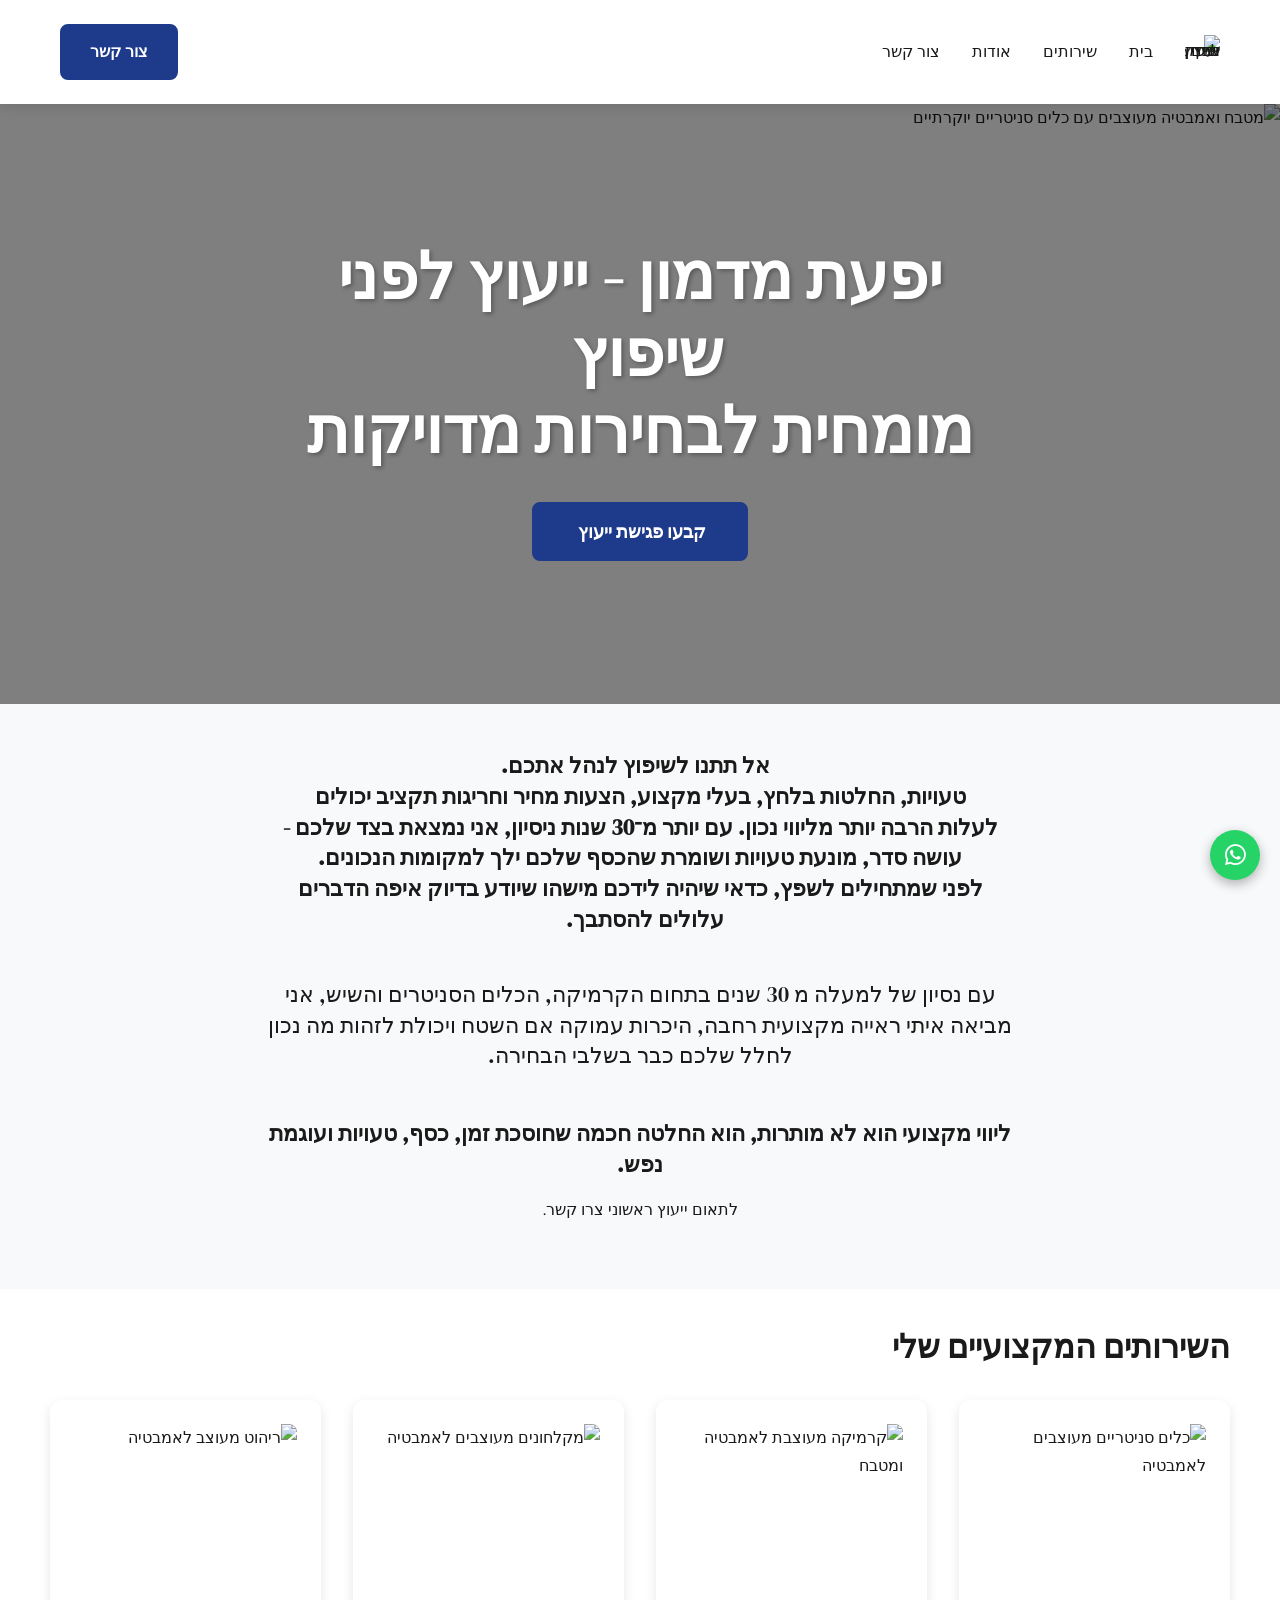
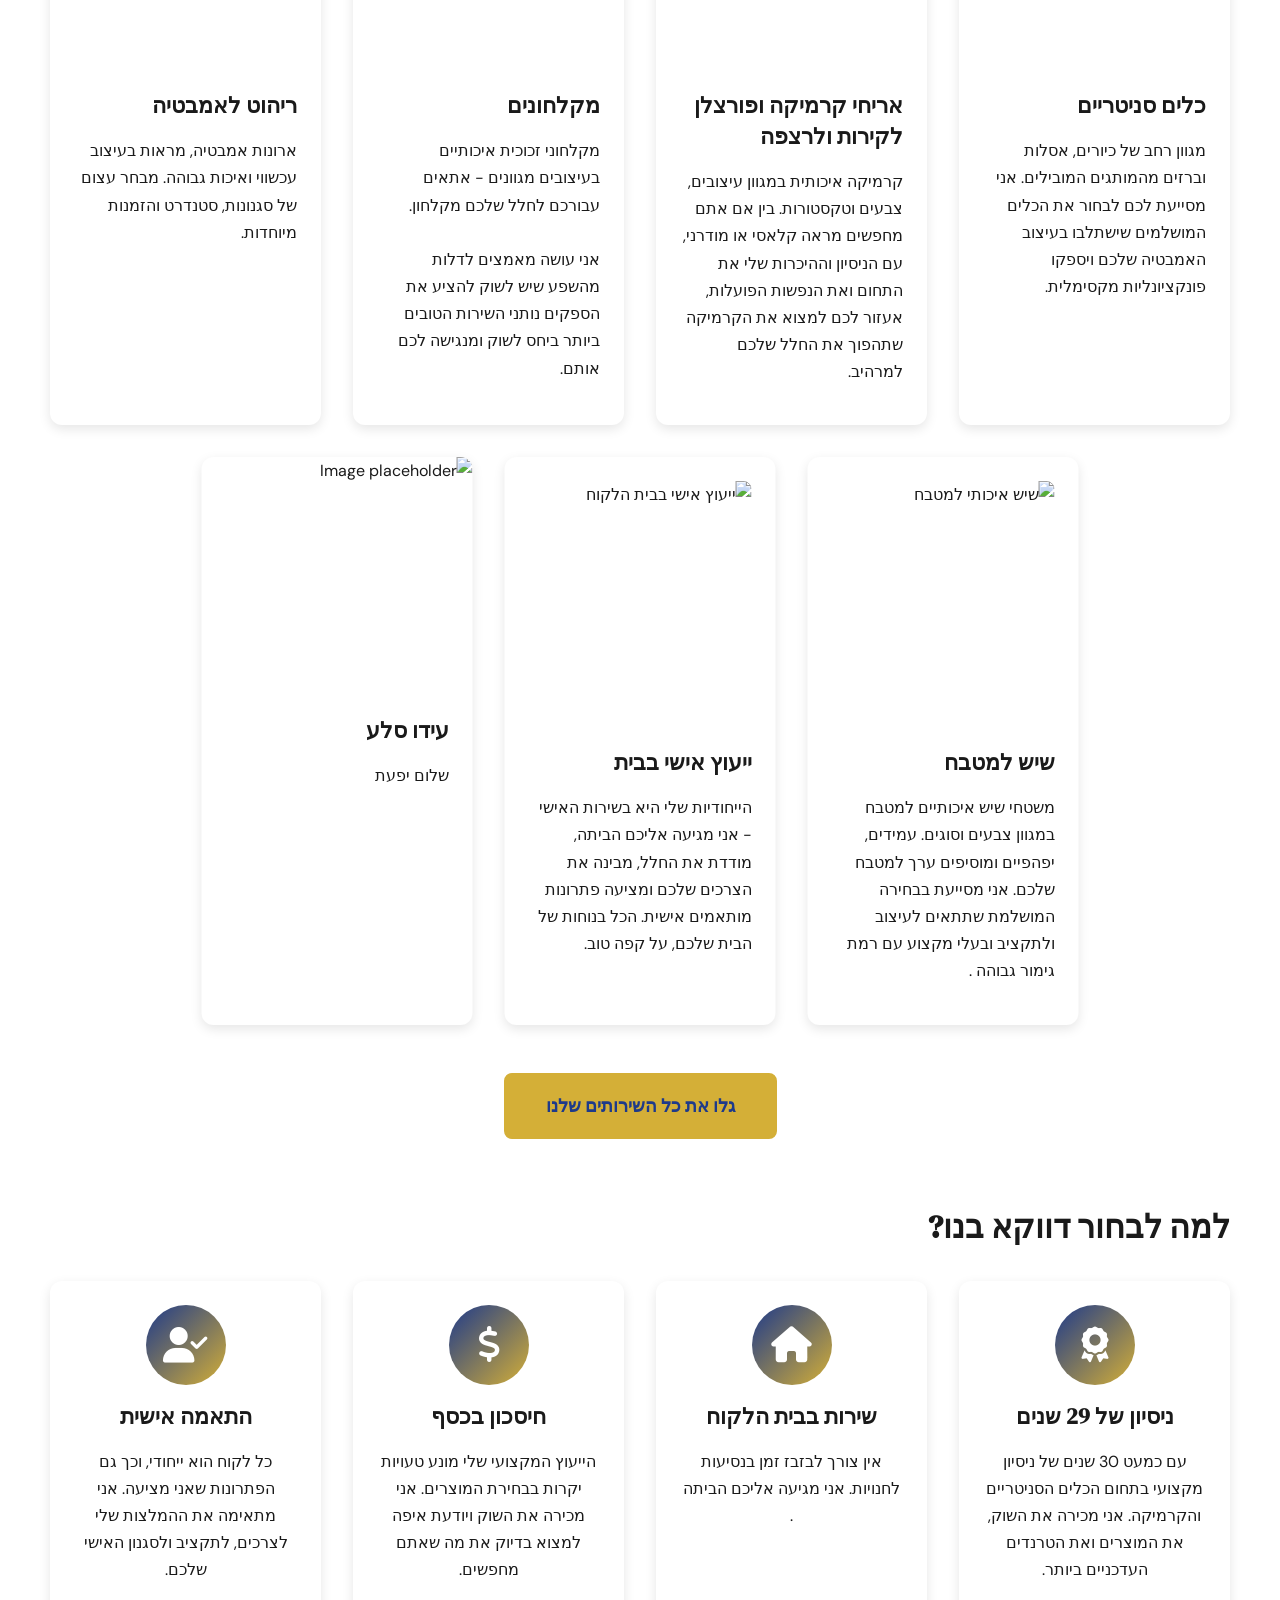
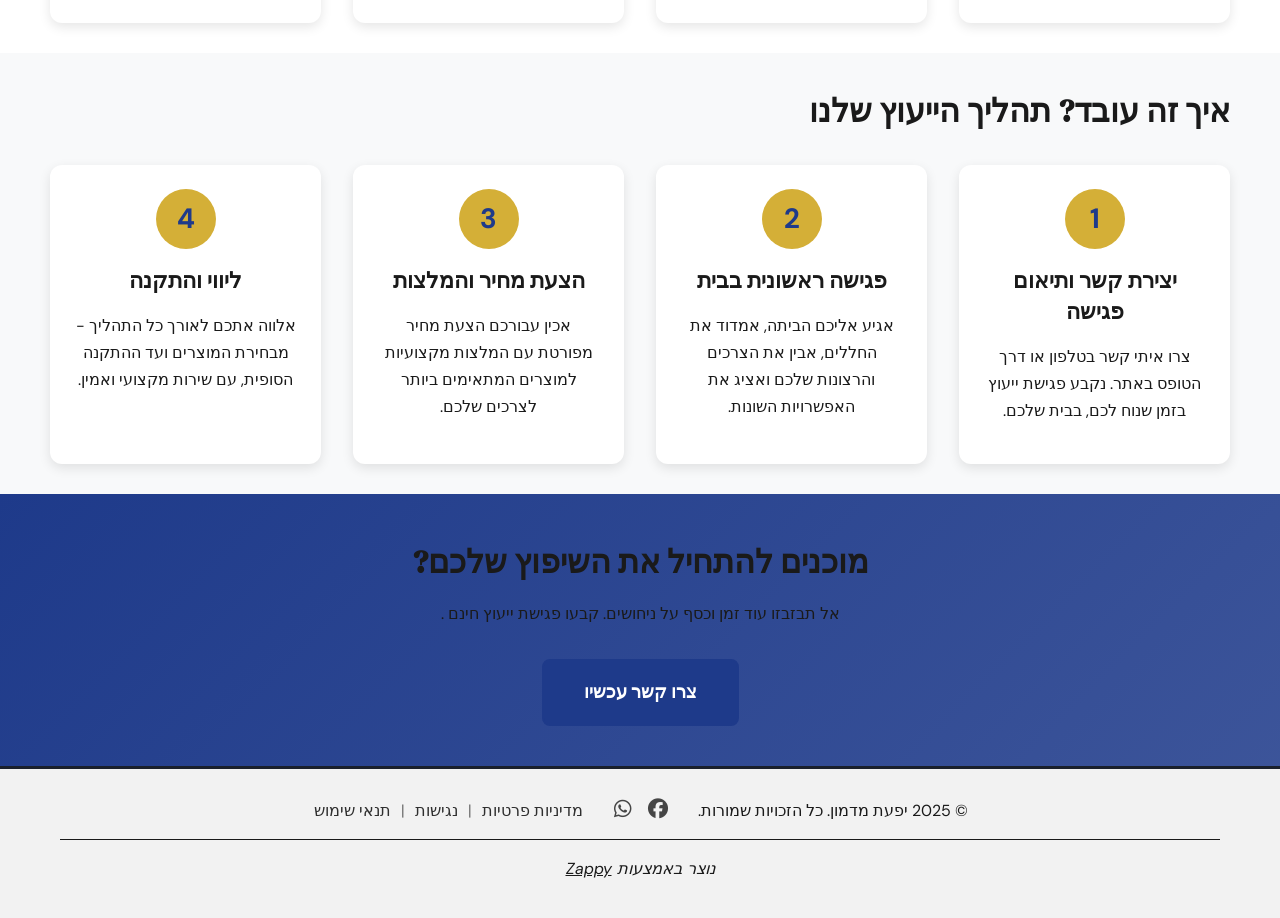
==== commit 23c030d3: "Background sync: Progressive GitHub Sync" ====
--- a/public/index.html
+++ b/public/index.html
@@ -1 +1 @@
-<!doctype html><html dir="rtl" lang="he"><head><meta charset="UTF-8"><meta content="width=device-width,initial-scale=1" name="viewport"><meta content="index, follow" name="robots"><title>ייעוץ מקצועי לשיפוץ אמבטיה ומטבח — לבחור נכון</title><meta content="לבחור נכון - ייעוץ מקצועי בבית הלקוח למעלה מ-25 שנה. חיסכון בזמן וכסף בבחירת כלים סניטריים וקרמיקה." name="description"><meta content="לבחור נכון, ייעוץ שיפוץ אמבטיה בבית, בחירת כלים סניטריים עם יועץ, שיפוץ מטבח ואמבטיה ייעוץ מקצועי" name="keywords"><script>!function(){"use strict";var t="2116e6ec-92e8-488e-ad3d-d7c563b3d98d",e="https://api.zappy5.com/api/analytics/track",a=18e5,n=2592e6,o=!0,i=!0,r=!0;var s=function(){var e="zappy_visitor_"+t,a=null;try{if(a=localStorage.getItem(e)){var o=JSON.parse(a),i=Date.now();if(i-o.created<n)return o.lastSeen=i,localStorage.setItem(e,JSON.stringify(o)),o.id}}catch(t){console.warn("Zappy Analytics: LocalStorage not available")}var r="zv_"+Date.now()+"_"+Math.random().toString(36).substr(2,9);try{localStorage.setItem(e,JSON.stringify({id:r,created:Date.now(),lastSeen:Date.now()}))}catch(t){}return r}(),c=function(){var e="zappy_session_"+t,n=null;try{if(n=sessionStorage.getItem(e)){var o=JSON.parse(n),i=Date.now();if(i-o.timestamp<a)return o.timestamp=i,sessionStorage.setItem(e,JSON.stringify(o)),o.id}}catch(t){console.warn("Zappy Analytics: SessionStorage not available")}var r="zs_"+Date.now()+"_"+Math.random().toString(36).substr(2,9);try{sessionStorage.setItem(e,JSON.stringify({id:r,timestamp:Date.now()}))}catch(t){}return r}();function l(a,n){n=n||{};var o={website_id:t,event_type:a,page_path:window.location.pathname,referrer:document.referrer||"direct",visitor_id:s,session_id:c,metadata:n};if(navigator.sendBeacon){var i=new Blob([JSON.stringify(o)],{type:"application/json"});navigator.sendBeacon(e,i)}else fetch(e,{method:"POST",headers:{"Content-Type":"application/json"},body:JSON.stringify(o),keepalive:!0}).catch(function(t){console.warn("Zappy Analytics: Failed to track event",t)})}o&&l("pageview",{title:document.title,url:window.location.href}),i&&document.addEventListener("click",function(t){var e=t.target;if("BUTTON"===e.tagName||e.closest("button")){var a="BUTTON"===e.tagName?e:e.closest("button");l("click",{element:"button",text:a.textContent.trim().substring(0,100),id:a.id||null,class:a.className||null})}else if("A"===e.tagName||e.closest("a")){var n="A"===e.tagName?e:e.closest("a");l("navigation",{element:"link",text:n.textContent.trim().substring(0,100),href:n.href,external:n.hostname!==window.location.hostname})}},!0),r&&document.addEventListener("submit",function(t){var e=t.target;l("form_submit",{form_id:e.id||null,form_name:e.name||null,form_action:e.action||null,form_method:e.method||"GET"})},!0);var d=Date.now();window.addEventListener("beforeunload",function(){l("page_unload",{time_on_page:Math.floor((Date.now()-d)/1e3),page_path:window.location.pathname})}),window.zappyAnalytics={track:l,getVisitorId:function(){return s},getSessionId:function(){return c}}}()</script><script>!function(){"use strict";if(!window.zappyFireMarketingEvent){var t={begin_checkout:"checkout_started",purchase:"checkout_complete",add_to_cart:"add_to_cart",view_product:"view_product"},e={whatsapp_click:{ga4:"contact",meta:"Contact",gtm:"whatsapp_click",ecom:!1},phone_click:{ga4:"contact",meta:"Contact",gtm:"phone_click",ecom:!1},contact_form_submitted:{ga4:"generate_lead",meta:"Lead",gtm:"contact_form_submitted",ecom:!1},checkout_started:{ga4:"begin_checkout",meta:"InitiateCheckout",gtm:"begin_checkout",ecom:!0},checkout_complete:{ga4:"purchase",meta:"Purchase",gtm:"purchase",ecom:!0},product_inquiry:{ga4:"generate_lead",meta:"Lead",gtm:"product_inquiry",ecom:!1},add_to_cart:{ga4:"add_to_cart",meta:"AddToCart",gtm:"add_to_cart",ecom:!0},view_product:{ga4:"view_item",meta:"ViewContent",gtm:"view_item",ecom:!0}};window.zappyFlushPendingMetaEvents=m;var r=0,n=setInterval(function(){r++,m();var t=0;try{t=(window.__zappyPendingMetaEvents||[]).length}catch(t){}(0===t&&"function"==typeof window.fbq||r>60)&&clearInterval(n)},500);window.zappyFireMarketingEvent=function(r,n,a){try{a=a||{};var d=t[r]||r,m=e[d];if(!m)return;(n=n||{}).pagePath||n.page_path||(n.pagePath=i());var s="",h=!1,f=!1;if("checkout_complete"===d&&(h=!(!(s=String(n.orderId||n.order_id||n.transaction_id||""))||!function(t){if(!t)return!1;try{return"1"===window.sessionStorage.getItem(u(t))}catch(t){return!1}}(s)),f=!(!s||!p(s)),h&&f))return;if(!a.skipFirstParty&&!h)try{window.zappyAnalytics&&"function"==typeof window.zappyAnalytics.track&&window.zappyAnalytics.track(d,n)}catch(t){}if(!h){try{if(window.dataLayer=window.dataLayer||[],m.ecom){var w=o(d,n),y={};w.transaction_id&&(y.transaction_id=w.transaction_id),null!=w.value&&(y.value=w.value),w.currency&&(y.currency=w.currency),w.items&&(y.items=w.items),window.dataLayer.push({event:m.gtm,ecommerce:y}),"checkout_complete"!==d&&"checkout_started"!==d||window.dataLayer.push({event:d,ecommerce:y})}else{var v={event:m.gtm};for(var g in n)Object.prototype.hasOwnProperty.call(n,g)&&(v[g]=n[g]);window.dataLayer.push(v)}}catch(t){}try{"function"==typeof window.gtag&&window.gtag("event",m.ga4,o(d,n))}catch(t){}s&&function(t){if(t)try{window.sessionStorage.setItem(u(t),"1")}catch(t){}}(s)}try{if(f);else{var k=function(t,e){for(var r=c(e=e||{}),n=parseFloat(null!=e.value?e.value:null!=e.total?e.total:0)||0,a=String(e.currency||"USD").toUpperCase(),i=[],o=0,u=0;u<r.length;u++)r[u].item_id&&i.push(r[u].item_id),o+=r[u].quantity||1;if("checkout_complete"===t)return{value:n,currency:a,content_ids:i.length?i:void 0,content_type:"product",num_items:o||void 0,order_id:String(e.order_id||e.orderId||e.transaction_id||e.orderNumber||"")||void 0};if("checkout_started"===t)return{value:n,currency:a,content_ids:i.length?i:void 0,content_type:"product",num_items:o||parseInt(null!=e.itemCount?e.itemCount:0,10)||void 0};if("add_to_cart"===t){var d=String(e.productId||e.product_id||i[0]||"");return{value:n||(r[0]?r[0].price*r[0].quantity:0),currency:a,content_ids:d?[d]:i.length?i:void 0,content_type:"product",content_name:e.productName||e.product_name||r[0]&&r[0].item_name,num_items:parseInt(null!=e.quantity?e.quantity:o||1,10)||1}}if("view_product"===t){var p=String(e.productId||e.product_id||i[0]||"");return{value:n||parseFloat(null!=e.price?e.price:0)||0,currency:a,content_ids:p?[p]:i.length?i:void 0,content_type:"product",content_name:e.productName||e.product_name||r[0]&&r[0].item_name}}return"whatsapp_click"===t||"phone_click"===t?{content_name:"whatsapp_click"===t?"WhatsApp":"Phone",content_category:"contact"}:"contact_form_submitted"===t||"product_inquiry"===t?{content_name:"product_inquiry"===t?"Product inquiry":"Contact form",content_category:e.productName||e.product_name||void 0}:e}(d,n);"function"==typeof window.fbq?(window.fbq("track",m.meta,k),s&&l(s)):function(t,e,r){var n=_();if(r)for(var a=0;a<n.length;a++)if(n[a]&&n[a].orderId===r&&n[a].eventName===t)return;n.push({eventName:t,params:e||{},orderId:r||null})}(m.meta,k,"checkout_complete"===d?s:null)}}catch(t){}}catch(t){}};var a=Object.create(null);document.addEventListener("click",function(t){try{var e=t.target;if(!e)return;var r=h(e,".whatsapp-float, a.whatsapp-float, [data-zappy-whatsapp]"),n=function(t){for(var e=t;e&&e!==document;){if("A"===e.tagName)return e;e=e.parentElement}return null}(e),a=n&&n.href||"";if(r||n&&function(t){if(!t)return!1;var e=String(t).toLowerCase();return-1!==e.indexOf("wa.me/")||-1!==e.indexOf("api.whatsapp.com")||-1!==e.indexOf("whatsapp.com/send")||0===e.indexOf("whatsapp:")}(a)){if(!s("wa:"+a)){var c=r?"float":"link";window.zappyFireMarketingEvent("whatsapp_click",{source:c,href:a||null,pagePath:i()})}return}var o=h(e,".phone-header-btn, .nav-phone-btn, .call-btn, [data-zappy-phone]"),u="";if(n&&n.href&&0===String(n.href).toLowerCase().indexOf("tel:")?u=n.href:o&&o.href&&0===String(o.href).toLowerCase().indexOf("tel:")&&(u=o.href),o||u){var d="";return u&&(d=String(u).replace(/^tel:/i,"").trim()),void(s("tel:"+(d||o&&o.id||"btn"))||window.zappyFireMarketingEvent("phone_click",{source:o?"button":"link",phone:d||null,href:u||null,pagePath:i()}))}}catch(t){}},!0)}function i(){try{if(window.ZAPPY_CONFIG&&window.ZAPPY_CONFIG.currentPagePath)return window.ZAPPY_CONFIG.currentPagePath}catch(t){}try{return window.location.pathname||"/"}catch(t){return"/"}}function c(t){var e=(t=t||{}).items||t.cartItems||t.cart_items||t.lineItems||[];Array.isArray(e)||(e=[]);for(var r=[],n=0;n<e.length;n++){var a=e[n];if(a&&"object"==typeof a){var i=String(a.item_id||a.productId||a.product_id||a.id||"").trim(),c=String(a.item_name||a.productName||a.product_name||a.name||"").trim(),o=parseFloat(null!=a.price?a.price:null!=a.unitPrice?a.unitPrice:0)||0,u=Math.max(1,parseInt(null!=a.quantity?a.quantity:null!=a.qty?a.qty:1,10)||1);(i||c)&&r.push({item_id:i||c,item_name:c||i,price:o,quantity:u})}}return r}function o(t,e){var r=c(e=e||{}),n=parseFloat(null!=e.value?e.value:null!=e.total?e.total:0)||0,a=String(e.currency||"USD").toUpperCase();if("checkout_complete"===t)return{transaction_id:String(e.transaction_id||e.orderId||e.order_id||e.orderNumber||"")||void 0,value:n,currency:a,items:r};if("checkout_started"===t)return{value:n,currency:a,items:r};if("add_to_cart"===t){var o=r.length?r:[{item_id:String(e.productId||e.product_id||""),item_name:String(e.productName||e.product_name||""),price:parseFloat(null!=e.value?e.value:null!=e.price?e.price:0)||0,quantity:parseInt(null!=e.quantity?e.quantity:1,10)||1}].filter(function(t){return t.item_id||t.item_name});return{value:n||(o[0]?o[0].price*o[0].quantity:0),currency:a,items:o}}if("view_product"===t){var u=r.length?r:[{item_id:String(e.productId||e.product_id||""),item_name:String(e.productName||e.product_name||""),price:parseFloat(null!=e.price?e.price:null!=e.value?e.value:0)||0,quantity:1}].filter(function(t){return t.item_id||t.item_name});return{currency:a,value:n||(u[0]?u[0].price:0),items:u}}return"whatsapp_click"===t||"phone_click"===t?{method:"whatsapp_click"===t?"whatsapp":"phone",page_path:e.pagePath||i()}:"contact_form_submitted"===t||"product_inquiry"===t?{page_path:e.pagePath||i()}:e}function u(t){return"zappy_purchase_fired_"+String(t||"")}function d(t){return"zappy_purchase_meta_fired_"+String(t||"")}function p(t){if(!t)return!1;try{return"1"===window.sessionStorage.getItem(d(t))}catch(t){return!1}}function l(t){if(t)try{window.sessionStorage.setItem(d(t),"1")}catch(t){}}function _(){try{return Array.isArray(window.__zappyPendingMetaEvents)||(window.__zappyPendingMetaEvents=[]),window.__zappyPendingMetaEvents}catch(t){return[]}}function m(){if("function"==typeof window.fbq){var t=_().slice();try{window.__zappyPendingMetaEvents=[]}catch(t){}for(var e=0;e<t.length;e++){var r=t[e];if(r&&r.eventName&&(!r.orderId||!p(r.orderId)))try{window.fbq("track",r.eventName,r.params||{}),r.orderId&&l(r.orderId)}catch(t){}}}}function s(t){var e=Date.now();return!!(a[t]&&e-a[t]<800)||(a[t]=e,!1)}function h(t,e){return t&&t.closest?t.closest(e):null}}()</script><meta content="ייעוץ מקצועי לשיפוץ אמבטיה ומטבח — לבחור נכון" property="og:title"><meta content="לבחור נכון - ייעוץ מקצועי בבית הלקוח למעלה מ-25 שנה. חיסכון בזמן וכסף בבחירת כלים סניטריים וקרמיקה." property="og:description"><meta content="summary_large_image" name="twitter:card"><meta content="ייעוץ מקצועי לשיפוץ אמבטיה ומטבח — לבחור נכון" name="twitter:title"><meta content="לבחור נכון - ייעוץ מקצועי בבית הלקוח למעלה מ-25 שנה. חיסכון בזמן וכסף בבחירת כלים סניטריים וקרמיקה." name="twitter:description"><script type="application/ld+json">{"@context":"https://schema.org","@graph":[{"@type":"LocalBusiness","@id":"https://yifatmadmon.co.il#organization","name":"יפעת מדמון - יעוץ לפני שיפוץ","url":"https://yifatmadmon.co.il","address":{"@type":"PostalAddress","streetAddress":",, Israel"},"contactPoint":[{"@type":"ContactPoint","contactType":"customer service","email":"yifatceramic@gmail.com","telephone":"0503672457"}]},{"@type":"WebSite","@id":"https://yifatmadmon.co.il#website","url":"https://yifatmadmon.co.il","name":"יפעת מדמון - יעוץ לפני שיפוץ","publisher":{"@id":"https://yifatmadmon.co.il#organization"}}]}</script><link href="https://fonts.googleapis.com" rel="preconnect"><link href="https://fonts.gstatic.com" rel="preconnect" crossorigin=""><link href="https://fonts.googleapis.com/css2?family=Heebo:wght@300;400;500;700&amp;family=Noto+Serif:ital,wght@0,400;0,700;1,400&amp;display=swap" rel="stylesheet"><link href="/assets/favicon.ico" rel="icon" type="image/x-icon"><link href="/assets/favicon-16x16.png" rel="icon" type="image/png" sizes="16x16"><link href="/assets/favicon-32x32.png" rel="icon" type="image/png" sizes="32x32"><link href="/assets/favicon-48x48.png" rel="icon" type="image/png" sizes="48x48"><link href="/assets/favicon-192x192.png" rel="icon" type="image/png" sizes="192x192"><link href="/assets/favicon-512x512.png" rel="icon" type="image/png" sizes="512x512"><link href="/assets/apple-touch-icon.png" rel="apple-touch-icon"><style>.zappy-header{position:static;width:100%;background:#fff;box-shadow:0 4px 19px 0 rgba(0,0,0,.04);padding:16px 10px;text-align:center;font-family:Heebo,sans-serif;font-size:16px;color:#4a4a4a;line-height:21px;display:flex;align-items:center;justify-content:center;min-height:21px}.zappy-header p{margin:0;padding:0;font-weight:400;font-size:16px;line-height:21px;white-space:nowrap;display:inline-block;vertical-align:baseline;margin-bottom:0!important}.zappy-header .zappy-link{font-weight:700;color:#4a4a4a;text-decoration:none;transition:opacity .2s}.zappy-header .zappy-link:hover{opacity:.7}</style><link href="https://cdn.jsdelivr.net/npm/vanilla-cookieconsent@3/dist/cookieconsent.css" rel="stylesheet"><style id="zappy-critical-above-fold-css">html{box-sizing:border-box;-webkit-text-size-adjust:100%}*,::after,::before{box-sizing:inherit}body{margin:0;min-width:320px;overflow-x:clip}img,svg,video{max-width:100%;height:auto}main{display:block}.container{width:min(100% - 32px,1200px);margin-inline:auto}.navbar,header .navbar,header[role=banner],nav.navbar{position:relative;z-index:1000;width:100%}.nav-container,.navbar .container{display:flex;align-items:center;justify-content:space-between;min-height:64px}.logo,.logo-link img{display:block;width:35px;height:35px;object-fit:contain}#navMenu,.nav-menu{list-style:none;margin:0;padding:0}#navMenu a,.nav-menu a,.navbar .nav-links a,.navbar a{color:inherit;text-decoration:none}#navMenu .sub-menu,.nav-menu .sub-menu,.navbar .sub-menu{display:none}.fa,.fa-brands,.fa-regular,.fa-solid,.fab,.far,.fas{display:inline-block;min-width:1em;text-align:center}html:not(#zappy-noop) .navbar:has(.nav-ecommerce-icons)>.phone-header-btn,html:not(#zappy-noop)[data-zappy-site-type=ecommerce] .phone-header-btn{display:none!important;visibility:hidden!important;width:0!important;height:0!important;pointer-events:none!important}.zappy-preview-empty-store-cta{display:none!important;visibility:hidden!important;height:0!important;max-height:0!important;overflow:hidden!important;margin:0!important;padding:0!important;border:0!important;box-shadow:none!important}.zappy-catalog-menu{background:var(--surface-color,var(--surface,linear-gradient(135deg,#f8f9fa 0,#fff 100%)));border-bottom:1px solid var(--border-color,#e5e7eb);padding:0;position:sticky;top:0;z-index:90}.zappy-catalog-menu.rtl,.zappy-catalog-menu[dir=rtl]{direction:rtl}.zappy-catalog-menu.ltr,.zappy-catalog-menu[dir=ltr]{direction:ltr}.catalog-menu-container{max-width:1440px;margin:0 auto;display:flex;align-items:center;gap:8px;padding:10px 24px;overflow:visible}.catalog-menu-categories,.catalog-menu-list{display:flex;align-items:center;gap:4px;flex-wrap:wrap;margin:0;padding:0;list-style:none}.catalog-menu-item{display:inline-flex;align-items:center;padding:8px 16px;font-size:14px;font-weight:500;color:var(--text-color,var(--text,#374151));text-decoration:none;border-radius:20px;white-space:nowrap}.catalog-menu-all{background:var(--primary-color,var(--primary,#111));color:var(--text-light,#fff)!important}.catalog-menu-parent{position:relative;display:inline-flex;align-items:center}.catalog-menu-trigger{display:inline-flex;align-items:center;gap:6px}.catalog-menu-chevron{flex-shrink:0}.catalog-menu-parent>.sub-menu{display:none!important;visibility:hidden!important;opacity:0!important;pointer-events:none!important}.hero-section,.index-hero-section,section[class*=hero]{position:relative;overflow:hidden}.hero-section,.index-hero-section{min-height:560px}section[data-hero-type*=fullscreen]{min-height:100vh}.hero-bg-image,.hero-bg-wrapper,section[class*=hero] [class*=hero-bg]{position:absolute;inset:0;width:100%;height:100%}.hero-bg-image img,.hero-bg-wrapper img,section[class*=hero] [data-hero-bg],section[class*=hero] img[data-hero-background=true]{width:100%!important;height:100%!important;object-fit:cover!important;display:block}.hero-content,section[class*=hero] .container{position:relative;z-index:2}@media(max-width:768px){:root{--header-height:72px;--total-header-height:72px;--zappy-mobile-menu-top:72px}html[data-zappy-site-type=ecommerce] body{padding-top:var(--total-header-height,72px)}html[data-zappy-site-type=ecommerce] body>.navbar:not(.zappy-catalog-menu),html[data-zappy-site-type=ecommerce] body>nav.navbar{position:fixed!important;top:0;left:0;right:0;z-index:100000;width:100%;margin-bottom:0}.zappy-catalog-menu{position:fixed;top:var(--header-height,72px);left:0;right:0;z-index:99999}.nav-container,.navbar .container{min-height:60px}#navMenu,.nav-menu{max-width:100vw;overflow-x:hidden}.hero-section,.index-hero-section,section[class*=hero],section[data-hero-type*=fullscreen]{min-height:100svh}.hero-bg-image,.hero-bg-wrapper,.hero-scrim{min-height:100svh}}:root{--nav-bg:#ffffff}.navbar{background-color:#fff!important}/* ZAPPY_ANNOUNCEMENT_HEADER_OFFSET_CSS_V3 */ :root{--zappy-header-stack-height:calc(var(--zappy-announcement-height, 40px) + var(--header-height, 72px))}body:has(.zappy-announcement-bar) .navbar:not(.zappy-catalog-menu):not(.mobile-search-panel),body:has(.zappy-announcement-bar) header.navbar,body:has(.zappy-announcement-bar) nav.navbar:not(.zappy-catalog-menu){top:var(--zappy-announcement-height,40px)!important}[data-zappy-content-align]{display:flex!important;flex-direction:column!important}[data-zappy-content-align^=top-]{justify-content:flex-start!important}[data-zappy-content-align^=center-],[data-zappy-content-align^=lower-],[data-zappy-content-align^=upper-]{justify-content:center!important}[data-zappy-content-align^=bottom-]{justify-content:flex-end!important}[data-zappy-content-align$="-left"],[data-zappy-content-align$="-mid-left"]{align-items:flex-start!important;text-align:start!important}[data-zappy-content-align$="-center"]{align-items:center!important;text-align:center!important}[data-zappy-content-align$="-mid-right"],[data-zappy-content-align$="-right"]{align-items:flex-end!important;text-align:end!important}[data-zappy-content-align] [data-zappy-align-target]{margin-left:auto;margin-right:auto}[data-zappy-content-align$="-center"] [data-zappy-align-target],[data-zappy-content-align$="-center"] [data-zappy-align-target]>*{text-align:center!important}</style><link href="/styles.css" rel="stylesheet"><script>window.ZAPPY_WEBSITE_ID="2116e6ec-92e8-488e-ad3d-d7c563b3d98d",window.ZAPPY_API_BASE="https://api.zappy5.com"</script><link href="/assets/hero-hero-1-1788683735721-e3wgmw.webp?v=1788683735721" rel="preload" as="image" fetchpriority="high"><style id="zappy-dropdown-submenu-styles">#navMenu li:has(.sub-menu),.nav-menu li:has(.sub-menu),.navbar li:has(.sub-menu),nav li:has(.sub-menu){position:relative}#navMenu .sub-menu,.nav-menu .sub-menu,.navbar .sub-menu,nav .sub-menu{display:block!important;position:absolute!important;top:100%;left:0;min-width:220px;border-radius:8px;box-shadow:0 8px 25px rgba(0,0,0,.15);padding:8px 0;opacity:0;visibility:hidden;transform:translateY(10px);transition:all .3s ease;z-index:1000;list-style:none;pointer-events:none}#navMenu li:hover>.sub-menu,.nav-menu li:hover>.sub-menu,.navbar li:hover>.sub-menu,nav li:hover>.sub-menu{opacity:1!important;visibility:visible!important;transform:translateY(0)!important;pointer-events:auto!important}.sub-menu li{list-style:none;margin:0;padding:0}.sub-menu a{display:block!important;padding:10px 16px!important;color:var(--text-dark,#333)!important;font-weight:500;text-decoration:none;white-space:nowrap;transition:background-color .2s}.sub-menu .zappy-nav-child>a{padding-left:28px!important;font-size:.9em!important;opacity:.85!important}[dir=rtl] .sub-menu .zappy-nav-child>a,html[lang=ar] .sub-menu .zappy-nav-child>a,html[lang=he] .sub-menu .zappy-nav-child>a{padding-left:10px!important;padding-right:28px!important}.sub-menu .zappy-nav-parent>a{font-weight:600!important}.sub-menu a:hover{background-color:#f5f5f5}[dir=rtl] .nav-menu .sub-menu,[dir=rtl] .navbar .sub-menu,[dir=rtl] nav .sub-menu,html[lang=ar] .nav-menu .sub-menu,html[lang=ar] .navbar .sub-menu,html[lang=ar] nav .sub-menu,html[lang=he] .nav-menu .sub-menu,html[lang=he] .navbar .sub-menu,html[lang=he] nav .sub-menu{left:auto!important;right:0!important}.sub-menu:empty,.sub-menu:not(:has(li)):not(:has(> a)),.sub-menu:not(:has(li:not(.zappy-hidden-menu-item))):not(:has(> a)){display:none!important;opacity:0!important;visibility:hidden!important;pointer-events:none!important}li:has(.menu-group-title):hover>.sub-menu{opacity:1!important;visibility:visible!important;transform:translateY(0)!important;pointer-events:auto!important}#navMenu>li>.menu-group-title,.nav-menu>li>.menu-group-title{display:inline-block;padding:.5rem 1rem;cursor:default;user-select:none}@media (max-width:768px){#navMenu .sub-menu,.nav-menu .sub-menu,.navbar .sub-menu,nav .sub-menu{position:static!important;transform:none!important;box-shadow:none!important;background:0 0!important;max-height:0;overflow:hidden;opacity:0;visibility:hidden;transition:max-height .3s ease,opacity .3s ease;padding:0!important;border-radius:0!important}#navMenu .sub-menu.mobile-expanded,.nav-menu .sub-menu.mobile-expanded,.navbar .sub-menu.mobile-expanded{max-height:none!important;overflow-y:visible!important;opacity:1!important;visibility:visible!important;padding:8px 0 8px 16px!important}[dir=rtl] .sub-menu.mobile-expanded,html[lang=he] .sub-menu.mobile-expanded{padding:8px 16px 8px 0!important}#navMenu li:hover>.sub-menu,.nav-menu li:hover>.sub-menu,.navbar li:hover>.sub-menu,nav li:hover>.sub-menu{opacity:0;visibility:hidden;pointer-events:none}#navMenu li>.sub-menu.mobile-expanded,.nav-menu li>.sub-menu.mobile-expanded,.navbar li>.sub-menu.mobile-expanded,nav li>.sub-menu.mobile-expanded{opacity:1!important;visibility:visible!important;pointer-events:auto!important}#navMenu li:has(.sub-menu),.nav-menu li:has(.sub-menu),.navbar li:has(.sub-menu),nav li:has(.sub-menu){display:flex!important;flex-wrap:wrap!important;align-items:center!important;position:relative!important;min-height:44px!important}#navMenu li:has(.sub-menu)>a,.nav-menu li:has(.sub-menu)>a,.navbar li:has(.sub-menu)>a,nav li:has(.sub-menu)>a{flex:1!important;min-width:0!important}#navMenu li:has(.sub-menu)>.menu-group-title,.nav-menu li:has(.sub-menu)>.menu-group-title,.navbar li:has(.sub-menu)>.menu-group-title,nav li:has(.sub-menu)>.menu-group-title{flex:1!important;min-width:0!important;display:flex!important;align-items:center!important;padding:12px 16px!important;min-height:44px!important;line-height:1.4!important;font-weight:600!important;box-sizing:border-box!important}#navMenu li:has(.sub-menu)>.sub-menu,.nav-menu li:has(.sub-menu)>.sub-menu,.navbar li:has(.sub-menu)>.sub-menu,nav li:has(.sub-menu)>.sub-menu{flex-basis:100%!important;width:100%!important}#navMenu li:has(.sub-menu)>a [class*=arrow],#navMenu li:has(.sub-menu)>a [class*=chevron],.nav-menu li:has(.sub-menu)>a .fa-angle-down,.nav-menu li:has(.sub-menu)>a .fa-chevron-down,.nav-menu li:has(.sub-menu)>a [class*=arrow],.nav-menu li:has(.sub-menu)>a [class*=chevron],nav li:has(.sub-menu)>a [class*=arrow],nav li:has(.sub-menu)>a [class*=chevron]{display:none!important;visibility:hidden!important}.mobile-submenu-toggle{display:flex!important;align-items:center!important;justify-content:center!important;width:44px!important;height:auto!important;background:0 0!important;border:none!important;cursor:pointer!important;color:var(--text-dark)!important;position:static!important;flex-shrink:0!important;align-self:stretch!important;z-index:2!important;padding:0!important;margin:0!important}.mobile-submenu-toggle::after{content:''!important;width:0!important;height:0!important;border-left:6px solid transparent!important;border-right:6px solid transparent!important;border-top:7px solid currentColor!important;transition:transform .3s ease!important}.mobile-submenu-toggle.expanded::after{transform:rotate(180deg)!important}.sub-menu a{padding:10px 0!important;display:block!important;color:var(--text-dark)!important;white-space:normal!important}.sub-menu .zappy-nav-child>a{padding-left:28px!important;font-size:.9em!important;opacity:.85!important}[dir=rtl] .sub-menu .zappy-nav-child>a,html[lang=ar] .sub-menu .zappy-nav-child>a,html[lang=he] .sub-menu .zappy-nav-child>a{padding-left:0!important;padding-right:28px!important}.sub-menu .zappy-nav-parent>a{font-weight:600!important}#navMenu.active,.nav-menu.active{max-width:100vw!important;overflow-x:hidden!important;box-sizing:border-box!important}.navbar .sub-menu li a,.zappy-products-dropdown .sub-menu a,nav.navbar .sub-menu li a{color:var(--text-dark)!important}}@media (min-width:769px){.mobile-submenu-toggle{display:none!important}}</style><style id="zappy-widget-visibility">html[dir=rtl] .whatsapp-float{right:20px!important;left:auto!important}html:not([dir]) .whatsapp-float,html[dir=ltr] .whatsapp-float{left:20px!important;right:auto!important}html[dir=rtl] #mic-access-tool-general-button,html[dir=rtl] #mic-init-access-tool #mic-access-tool-general-button,html[dir=rtl] #mic-init-access-tool .mic-access-tool-general-button,html[dir=rtl] ._access-icon,html[dir=rtl] .mic-access-tool-general-button{left:20px!important;right:auto!important}html:not([dir]) #mic-access-tool-general-button,html:not([dir]) #mic-init-access-tool #mic-access-tool-general-button,html:not([dir]) #mic-init-access-tool .mic-access-tool-general-button,html:not([dir]) ._access-icon,html:not([dir]) .mic-access-tool-general-button,html[dir=ltr] #mic-access-tool-general-button,html[dir=ltr] #mic-init-access-tool #mic-access-tool-general-button,html[dir=ltr] #mic-init-access-tool .mic-access-tool-general-button,html[dir=ltr] ._access-icon,html[dir=ltr] .mic-access-tool-general-button{right:20px!important;left:auto!important}@media (max-width:768px){.whatsapp-float{display:flex!important}}@media (min-width:769px){.whatsapp-float{display:flex!important}}@media (max-width:768px){#mic-access-tool-box,#mic-access-tool-general-button,#mic-init-access-tool #mic-access-tool-box,#mic-init-access-tool #mic-access-tool-general-button,#mic-init-access-tool .mic-access-tool-general-button,._access-icon,._access-menu,.mic-access-tool-box,.mic-access-tool-general-button,div[id*=mic-access-tool-box]{display:none!important;visibility:hidden!important;opacity:0!important;pointer-events:none!important}}@media (min-width:769px){#mic-access-tool-box,#mic-access-tool-general-button,#mic-init-access-tool #mic-access-tool-box,#mic-init-access-tool #mic-access-tool-general-button,#mic-init-access-tool .mic-access-tool-general-button,._access-icon,._access-menu,.mic-access-tool-box,.mic-access-tool-general-button,div[id*=mic-access-tool-box]{display:none!important;visibility:hidden!important;opacity:0!important;pointer-events:none!important}}</style></head><body><div class="zappy-header" style="display:none" id="zappy-attribution-header"><p>Happily created by&nbsp;<a href="https://zappy5.com" class="zappy-link" rel="noopener noreferrer" target="_blank">Zappy</a></p></div><nav class="navbar" id="navbar"><div class="container nav-container"><div class="nav-brand"><a href="/" class="logo-link"><span class="logo-text" style="font-family:'Noto Serif', serif;font-weight:700;font-size:24px;color:#1e3a8a;line-height:1.2;letter-spacing:-0.5px">יפעת מדמון</span></a></div><button aria-label="תפריט" class="mobile-toggle" id="mobileToggle"><svg fill="none" height="24" viewBox="0 0 24 24" width="24" class="hamburger-icon" style="display:block !important"><path d="M3 12h18M3 6h18M3 18h18" stroke="currentColor" stroke-linecap="round" stroke-width="2"></path></svg> <svg fill="none" height="24" viewBox="0 0 24 24" width="24" class="close-icon" style="display:none !important"><path d="M18 6L6 18M6 6l12 12" stroke="currentColor" stroke-linecap="round" stroke-width="2"></path></svg></button> <button aria-label="התקשר אלינו" class="phone-header-btn" data-phone="0503672457"><svg fill="currentColor" height="20" viewBox="0 0 24 24" width="20"><path d="M22 16.92v3a2 2 0 0 1-2.18 2 19.79 19.79 0 0 1-8.63-3.07 19.5 19.5 0 0 1-6-6 19.79 19.79 0 0 1-3.07-8.67A2 2 0 0 1 4.11 2h3a2 2 0 0 1 2 1.72 12.84 12.84 0 0 0 .7 2.81 2 2 0 0 1-.45 2.11L8.09 9.91a16 16 0 0 0 6 6l1.27-1.27a2 2 0 0 1 2.11-.45 12.84 12.84 0 0 0 2.81.7A2 2 0 0 1 22 16.92z"></path></svg></button><ul class="nav-menu" id="navMenu"><li><a href="/" data-i18n="nav-home">בית</a></li><li><a href="/services">שירותים</a></li><li><a href="/about">אודות</a></li><li><a href="/contact">צור קשר</a></li></ul><div class="nav-cta-container"><li class="nav-cta-item"><a href="/contact" class="nav-cta-btn">צור קשר</a></li></div></div></nav><section class="hero" id="hero"><div style="position:absolute !important;top:0px !important;left:0px !important;width:100% !important;height:100% !important;max-width:none !important;margin-left:0px !important;margin-right:0px !important;display:block !important;z-index:1 !important;overflow:hidden !important" data-element-id="img-1776352478151-diugyw7wx" data-element-type="image" data-zappy-wrapper-margins-applied="true" data-zappy-zoom-clip="true" data-zappy-zoom-wrapper="true" data-zappy-zoom-wrapper-width-mode="full" data-zappy-zoom-wrapper-align="center"><img alt="מטבח ואמבטיה מעוצבים עם כלים סניטריים יוקרתיים" class="hero-img" data-context="מטבח מודרני מעוצב עם כלים סניטריים יוקרתיים, קרמיקה מעוצבת ושיש איכותי, תאורה חמה ואווירה אלגנטית" data-element-id="img-1776352478151-diugyw7wx" data-element-type="image" data-placeholder="hero-1" decoding="async" fetchpriority="high" loading="eager" src="/assets/hero-hero-1-1788683735721-e3wgmw.webp?v=1788683735721" data-zappy-zoom="1" style="object-position:46% 89%;margin:0px !important;position:absolute !important;left:0% !important;top:0% !important;width:100% !important;height:100% !important;max-width:none !important;max-height:none !important;display:block !important;object-fit:cover !important"></div><div class="hero-overlay"></div><div class="hero-content"><h1 data-zappy-text-width="custom" style="font-size:64px;text-align:center;max-width:773px;margin-left:auto;margin-right:auto;color:rgb(26, 26, 26) !important"><font color="#ffffff">יפעת מדמון - ייעוץ לפני שיפוץ&nbsp;<br>&nbsp;מומחית לבחירות מדויקות&nbsp;</font><br></h1><h2></h2><h2><a href="/contact" class="btn-primary" data-element-id="btn-1776352478149-593rkvos1" data-element-type="button" data-native-element="true" style="outline:none">קבעו פגישת ייעוץ&nbsp;</a></h2></div></section><section class="intro-section" id="intro-section"><div class="container"><h2 style="font-size:32px;max-width:810px;margin-left:auto;margin-right:auto" data-zappy-text-width="custom"></h2><h3></h3><h3 data-zappy-text-width="readable" style="max-width:65ch;margin-left:auto;margin-right:auto">&nbsp; אל תתנו לשיפוץ לנהל אתכם.<br>טעויות, החלטות בלחץ, בעלי מקצוע, הצעות מחיר וחריגות תקציב יכולים לעלות הרבה יותר מליווי נכון. עם יותר מ־30 שנות ניסיון, אני נמצאת בצד שלכם - עושה סדר, מונעת טעויות ושומרת שהכסף שלכם ילך למקומות הנכונים.<br>לפני שמתחילים לשפץ, כדאי שיהיה לידכם מישהו שיודע בדיוק איפה הדברים עלולים להסתבך.&nbsp;&nbsp;</h3><div class="intro-content"><h3><span style="font-weight:normal">עם נסיון של למעלה מ 30 שנים בתחום הקרמיקה, הכלים הסניטרים והשיש, אני מביאה איתי ראייה מקצועית רחבה, היכרות עמוקה אם השטח ויכולת לזהות מה נכון לחלל שלכם כבר בשלבי הבחירה.</span><br><br></h3><h3></h3><h2></h2><h3>ליווי מקצועי הוא לא מותרות, הוא החלטה חכמה שחוסכת זמן, כסף, טעויות ועוגמת נפש.</h3><p>לתאום ייעוץ ראשוני צרו קשר.</p></div></div><div style="width:100%;max-width:600px"></div></section><section class="services-highlight" id="services-highlight"><div class="container"><h2 style="font-size:32px">השירותים המקצועיים שלי</h2><div class="services-grid zappy-preserve-css-grid" style="--zappy-grid-cols:repeat(auto-fit, minmax(min(100%, 250px), 1fr));grid-template-columns:repeat(auto-fit, minmax(min(100%, 250px), 1fr));display:grid;align-items:stretch !important" id="zappy-auto-grid-1777355980756-mpxg45" data-original-gap="32px" data-original-item-width="250" data-zappy-auto-grid="true" data-zappy-explicit-columns="true"><div class="service-card" data-grid-item-index="0"><img alt="כלים סניטריים מעוצבים לאמבטיה" class="service-img" data-context="כיור אמבטיה מעוצב ויוקרתי בסגנון מודרני עם ברזים אלגנטיים" data-element-id="img-1777355980738-jr0krtws3" data-element-type="image" data-placeholder="service-1" decoding="async" fetchpriority="low" loading="lazy" src="/assets/service-service-1-1788852964697-y3mtwl.webp?v=1788852964697"><h3>כלים סניטריים</h3><p>מגוון רחב של כיורים, אסלות וברזים מהמותגים המובילים. אני מסייעת לכם לבחור את הכלים המושלמים שישתלבו בעיצוב האמבטיה שלכם ויספקו פונקציונליות מקסימלית.</p></div><div class="service-card" data-grid-item-index="1"><img alt="קרמיקה מעוצבת לאמבטיה ומטבח" class="service-img" data-context="קרמיקה מעוצבת לקירות ורצפות במגוון צבעים ודוגמאות אלגנטיות" data-element-id="img-1777355980738-rqyockyym" data-element-type="image" data-placeholder="service-2" decoding="async" fetchpriority="low" loading="lazy" src="/assets/service-service-2.webp?v=1764071540903"><h3>אריחי קרמיקה ופורצלן לקירות ולרצפה</h3><p>קרמיקה איכותית במגוון עיצובים, צבעים וטקסטורות. בין אם אתם מחפשים מראה קלאסי או מודרני, עם הניסיון וההיכרות שלי את התחום ואת הנפשות הפועלות, אעזור לכם למצוא את הקרמיקה שתהפוך את החלל שלכם למרהיב.</p></div><div class="service-card" data-grid-item-index="2"><img alt="מקלחונים מעוצבים לאמבטיה" class="service-img" data-context="מקלחון זכוכית מעוצב ומודרני עם פרופילים אלגנטיים" data-element-id="img-1777355980738-4nx3omsav" data-element-type="image" data-placeholder="service-3" decoding="async" fetchpriority="low" loading="lazy" src="/assets/service-service-3.webp?v=1764071748781"><h3>מקלחונים</h3><p>מקלחוני זכוכית איכותיים בעיצובים מגוונים - אתאים עבורכם לחלל שלכם מקלחון.<br><br>אני עושה מאמצים לדלות מהשפע שיש לשוק להציע את הספקים נותני השירות הטובים ביותר ביחס לשוק ומנגישה לכם אותם.</p></div><div class="service-card" data-grid-item-index="3"><img alt="ריהוט מעוצב לאמבטיה" class="service-img" data-context="ארון אמבטיה מעוצב עם כיור משולב ומראה מודרנית" data-element-id="img-1777355980738-jnx91xqc9" data-element-type="image" data-placeholder="service-4" decoding="async" fetchpriority="low" loading="lazy" src="/assets/service-service-4.webp?v=1764149715694"><h3>ריהוט לאמבטיה</h3><p>ארונות אמבטיה, מראות בעיצוב עכשווי ואיכות גבוהה. מבחר עצום של סגנונות, סטנדרט והזמנות מיוחדות.</p></div><div class="service-card" data-grid-item-index="4"><img alt="שיש איכותי למטבח" class="service-img" data-context="משטח שיש יוקרתי למטבח בגוונים אלגנטיים עם גימורים מושלמים" data-element-id="img-1777355980738-mfb7whb8y" data-element-type="image" data-placeholder="service-5" decoding="async" fetchpriority="low" loading="lazy" src="/assets/service-service-5.webp"><h3>שיש למטבח</h3><p>משטחי שיש איכותיים למטבח במגוון צבעים וסוגים. עמידים, יפהפיים ומוסיפים ערך למטבח שלכם. אני מסייעת בבחירה המושלמת שתתאים לעיצוב ולתקציב ובעלי מקצוע עם רמת גימור גבוהה .</p></div><div class="service-card" data-grid-item-index="5"><img alt="ייעוץ אישי בבית הלקוח" class="service-img" data-context="יועץ מקצועי עם לקוח בבית, בוחנים יחד דוגמאות של קרמיקה וכלים סניטריים" data-element-id="img-1777355980738-3ugozlvvs" data-element-type="image" data-placeholder="service-6" decoding="async" fetchpriority="low" loading="lazy" src="/assets/service-service-6.webp"><h3>ייעוץ אישי בבית</h3><p>הייחודיות שלי היא בשירות האישי - אני מגיעה אליכם הביתה, מודדת את החלל, מבינה את הצרכים שלכם ומציעה פתרונות מותאמים אישית. הכל בנוחות של הבית שלכם, על קפה טוב.</p></div><div class="service-card" data-grid-item-index="6" style="box-sizing:border-box;background-color:rgb(255, 255, 255) !important;padding:24px !important;overflow:hidden !important"><div style="position:relative !important;overflow:hidden !important;width:202px !important;max-width:100% !important;margin-left:auto !important;margin-right:auto !important;height:250px !important;display:block !important" data-element-id="new-grid-img-1777364567533-0-jekhsk6vp" data-element-type="image" data-zappy-wrapper-margins-applied="true" data-zappy-zoom-clip="true" data-zappy-zoom-wrapper="true" data-zappy-zoom-wrapper-width-mode="px" data-zappy-zoom-wrapper-height="250px" data-zappy-zoom-wrapper-width="202px"><img alt="Image placeholder" class="service-img" data-context="יועץ מקצועי עם לקוח בבית, בוחנים יחד דוגמאות של קרמיקה וכלים סניטריים" data-element-id="new-grid-img-1777364567533-0-jekhsk6vp" data-element-type="image" data-placeholder="image-placeholder" decoding="async" fetchpriority="low" loading="lazy" src="/assets/image-image-placeholder-1777364606256-y8c1vp.webp?v=1777364608381" data-zappy-zoom="1" style="object-position:50% 50% !important;width:202.391px !important;height:250px !important;object-fit:cover !important;max-width:100% !important;display:block;margin-top:0px !important;margin-bottom:0px !important" data-ai-slot="grid-item-image" data-zappy-object-position="50% 50%" data-zappy-original-height="250" data-zappy-original-width="202.390625" id="new-grid-img-1777364567533-0-jekhsk6vp"></div><h3>עידו סלע</h3><p>שלום יפעת</p></div></div><div class="cta-center"><a href="/services" class="btn-secondary" data-element-id="btn-1777355980736-fxz4tm4sm" data-element-type="button" data-native-element="true">גלו את כל השירותים שלנו</a></div></div></section><section class="why-us"><div class="container"><h2 style="font-size:32px">למה לבחור דווקא בנו?</h2><div class="benefits-grid"><div class="benefit-item"><div class="benefit-icon"><i class="fas fa-award"></i></div><h3>ניסיון של 29 שנים</h3><p>עם כמעט 30 שנים של ניסיון מקצועי בתחום הכלים הסניטריים והקרמיקה. אני מכירה את השוק, את המוצרים ואת הטרנדים העדכניים ביותר.</p></div><div class="benefit-item"><div class="benefit-icon"><i class="fas fa-home"></i></div><h3>שירות בבית הלקוח</h3><p>אין צורך לבזבז זמן בנסיעות לחנויות. אני מגיעה אליכם הביתה .</p></div><div class="benefit-item"><div class="benefit-icon"><i class="fas fa-dollar-sign"></i></div><h3>חיסכון בכסף</h3><p>הייעוץ המקצועי שלי מונע טעויות יקרות בבחירת המוצרים. אני מכירה את השוק ויודעת איפה למצוא בדיוק את מה שאתם מחפשים.</p></div><div class="benefit-item"><div class="benefit-icon"><i class="fas fa-user-check"></i></div><h3>התאמה אישית</h3><p>כל לקוח הוא ייחודי, וכך גם הפתרונות שאני מציעה. אני מתאימה את ההמלצות שלי לצרכים, לתקציב ולסגנון האישי שלכם.</p></div></div></div></section><section class="process-section"><div class="container"><h2 style="font-size:32px">איך זה עובד? תהליך הייעוץ שלנו</h2><div class="process-steps"><div class="step"><div class="step-number">1</div><h3>יצירת קשר ותיאום פגישה</h3><p>צרו איתי קשר בטלפון או דרך הטופס באתר. נקבע פגישת ייעוץ בזמן שנוח לכם, בבית שלכם.</p></div><div class="step"><div class="step-number">2</div><h3>פגישה ראשונית בבית</h3><p>אגיע אליכם הביתה, אמדוד את החללים, אבין את הצרכים והרצונות שלכם ואציג את האפשרויות השונות.</p></div><div class="step"><div class="step-number">3</div><h3>הצעת מחיר והמלצות</h3><p>אכין עבורכם הצעת מחיר מפורטת עם המלצות מקצועיות למוצרים המתאימים ביותר לצרכים שלכם.</p></div><div class="step"><div class="step-number">4</div><h3>ליווי והתקנה</h3><p>אלווה אתכם לאורך כל התהליך - מבחירת המוצרים ועד ההתקנה הסופית, עם שירות מקצועי ואמין.</p></div></div></div></section><section class="cta-section"><div class="container"><h2 style="font-size:32px">מוכנים להתחיל את השיפוץ שלכם?</h2><p>אל תבזבזו עוד זמן וכסף על ניחושים. קבעו פגישת ייעוץ חינם .</p><a href="/contact" class="btn-primary">צרו קשר עכשיו</a></div></section><a href="https://wa.me/972503672457" aria-label="WhatsApp" rel="noopener noreferrer" target="_blank" class="whatsapp-float"><i class="fab fa-whatsapp"></i></a><footer class="legal-footer"><div class="container"><div class="footer-main"><div class="all-rights-reserved"><p>© 2025 יפעת מדמון. כל הזכויות שמורות.</p></div><div class="footer-social"><a href="https://facebook.com/yifat.madmon" aria-label="Facebook" rel="noopener noreferrer" target="_blank"><i class="fab fa-facebook" data-element-id="icon-1776341948843-qdxaifne2" data-element-type="icon" data-icon-type="fontawesome"></i></a> <a href="#" aria-label="Instagram" rel="noopener noreferrer" target="_blank" style="display:none"><i class="fab fa-instagram"></i></a> <a href="https://wa.me/972503672457" aria-label="WhatsApp" rel="noopener noreferrer" target="_blank"><i class="fab fa-whatsapp" data-element-id="icon-1776341948843-jinbbr1d7" data-element-type="icon" data-icon-type="fontawesome"></i></a></div><div class="footer-legal"><a href="privacy.html" aria-label="מדיניות פרטיות">מדיניות פרטיות </a><span class="separator">|</span> <a href="accessibility.html" aria-label="נגישות">נגישות </a><span class="separator">|</span> <a href="terms.html" aria-label="תנאי שימוש">תנאי שימוש</a></div></div><div class="zappy-attribution"><p>נוצר באמצעות <a href="https://zappy5.com" style="color:inherit;text-decoration:underline" rel="noopener noreferrer" target="_blank">Zappy</a></p></div></div></footer><script>!function(){var t=window.location.href;t.includes("/preview/")||t.includes("/preview-fullscreen/")||t.includes("localhost:5001")||t.includes("localhost:3000")||fetch("https://api.zappy5.com/api/website/2116e6ec-92e8-488e-ad3d-d7c563b3d98d/tier").then(function(t){return t.json()}).then(function(t){if(t.showAttribution){var e=document.getElementById("zappy-attribution-header");if(e){t.announcement&&t.announcement.html&&(e.innerHTML=t.announcement.html),e.style.cssText="position: fixed !important; top: 0 !important; left: 0 !important; right: 0 !important; width: 100% !important; z-index: 99999 !important; display: flex !important; justify-content: center !important; align-items: center !important; text-align: center !important; box-sizing: border-box !important;";for(var n=e.querySelectorAll("*"),i=0;i<n.length;i++)n[i].style.position="static";for(var o=e.offsetHeight,r=["nav",".navbar",".nav"],a=null,p=0;p<r.length&&(!(a=document.querySelector(r[p]))||"zappy-attribution-header"===a.id);p++)a=null;if(a){var l=a.offsetHeight;a.style.cssText+="; position: fixed !important; top: "+o+"px !important; left: 0 !important; right: 0 !important; width: 100% !important; z-index: 99998 !important;",document.body.style.paddingTop=o+l+"px"}else document.body.style.paddingTop=o+"px"}}}).catch(function(t){console.error("Failed to check tier:",t)})}()</script><div data-integration="accessibility:toolbar"></div><script src="/script.js"></script><script id="zappy-font-awesome-loader">!function(){if(!window.__zappyFontAwesomeLoader){window.__zappyFontAwesomeLoader=!0;["pointerdown","keydown","touchstart","mouseover"].forEach(function(o){window.addEventListener(o,e,{once:!0,passive:!0})}),"requestIdleCallback"in window?requestIdleCallback(e,{timeout:5e3}):setTimeout(e,3500)}function e(){if(!document.querySelector('link[href*="font-awesome"][href*="all.min.css"]')){var e=document.createElement("link");e.rel="stylesheet",e.href="https://cdnjs.cloudflare.com/ajax/libs/font-awesome/6.4.0/css/all.min.css",e.crossOrigin="anonymous",e.referrerPolicy="no-referrer",document.head.appendChild(e)}}}()</script><script id="zappy-mobile-submenu-script">!function(){function e(){if(window.innerWidth>768)return document.querySelectorAll(".mobile-submenu-toggle").forEach(function(e){e.remove()}),void document.querySelectorAll(".sub-menu.mobile-expanded").forEach(function(e){e.classList.remove("mobile-expanded")});document.querySelectorAll(".nav-menu li:has(.sub-menu), nav li:has(.sub-menu), .navbar li:has(.sub-menu), #navMenu li:has(.sub-menu)").forEach(function(e){if(!e.querySelector(".mobile-submenu-toggle")){var t=e.querySelector(".sub-menu"),n=e.querySelector(":scope > a");if(t&&n){var o=document.createElement("button");o.className="mobile-submenu-toggle",o.setAttribute("aria-label","Toggle submenu"),o.setAttribute("type","button"),n.insertAdjacentElement("afterend",o),o.addEventListener("click",function(e){e.preventDefault(),e.stopPropagation(),document.querySelectorAll(".sub-menu.mobile-expanded").forEach(function(e){if(e!==t){e.classList.remove("mobile-expanded");var n=e.parentElement.querySelector(".mobile-submenu-toggle");n&&n.classList.remove("expanded")}}),t.classList.toggle("mobile-expanded"),o.classList.toggle("expanded")})}}})}var t;"loading"===document.readyState?document.addEventListener("DOMContentLoaded",e):e(),window.addEventListener("resize",function(){clearTimeout(t),t=setTimeout(e,250)});var n=new MutationObserver(function(t){t.forEach(function(t){if("attributes"===t.type){var n=t.target;n.classList&&(n.classList.contains("active")||n.classList.contains("open"))&&setTimeout(e,100)}})});setTimeout(function(){document.querySelectorAll(".mobile-menu, .nav-menu, #navMenu, nav").forEach(function(e){n.observe(e,{attributes:!0,attributeFilter:["class","style"]})})},500)}()</script></body></html>+<!doctype html><html dir="rtl" lang="he"><head><meta charset="UTF-8"><meta content="width=device-width,initial-scale=1" name="viewport"><meta content="index, follow" name="robots"><title>ייעוץ מקצועי לשיפוץ אמבטיה ומטבח — לבחור נכון</title><meta content="לבחור נכון - ייעוץ מקצועי בבית הלקוח למעלה מ-25 שנה. חיסכון בזמן וכסף בבחירת כלים סניטריים וקרמיקה." name="description"><meta content="לבחור נכון, ייעוץ שיפוץ אמבטיה בבית, בחירת כלים סניטריים עם יועץ, שיפוץ מטבח ואמבטיה ייעוץ מקצועי" name="keywords"><script>!function(){"use strict";var t="2116e6ec-92e8-488e-ad3d-d7c563b3d98d",e="https://api.zappy5.com/api/analytics/track",a=18e5,n=2592e6,o=!0,i=!0,r=!0;var s=function(){var e="zappy_visitor_"+t,a=null;try{if(a=localStorage.getItem(e)){var o=JSON.parse(a),i=Date.now();if(i-o.created<n)return o.lastSeen=i,localStorage.setItem(e,JSON.stringify(o)),o.id}}catch(t){console.warn("Zappy Analytics: LocalStorage not available")}var r="zv_"+Date.now()+"_"+Math.random().toString(36).substr(2,9);try{localStorage.setItem(e,JSON.stringify({id:r,created:Date.now(),lastSeen:Date.now()}))}catch(t){}return r}(),c=function(){var e="zappy_session_"+t,n=null;try{if(n=sessionStorage.getItem(e)){var o=JSON.parse(n),i=Date.now();if(i-o.timestamp<a)return o.timestamp=i,sessionStorage.setItem(e,JSON.stringify(o)),o.id}}catch(t){console.warn("Zappy Analytics: SessionStorage not available")}var r="zs_"+Date.now()+"_"+Math.random().toString(36).substr(2,9);try{sessionStorage.setItem(e,JSON.stringify({id:r,timestamp:Date.now()}))}catch(t){}return r}();function l(a,n){n=n||{};var o={website_id:t,event_type:a,page_path:window.location.pathname,referrer:document.referrer||"direct",visitor_id:s,session_id:c,metadata:n};if(navigator.sendBeacon){var i=new Blob([JSON.stringify(o)],{type:"application/json"});navigator.sendBeacon(e,i)}else fetch(e,{method:"POST",headers:{"Content-Type":"application/json"},body:JSON.stringify(o),keepalive:!0}).catch(function(t){console.warn("Zappy Analytics: Failed to track event",t)})}o&&l("pageview",{title:document.title,url:window.location.href}),i&&document.addEventListener("click",function(t){var e=t.target;if("BUTTON"===e.tagName||e.closest("button")){var a="BUTTON"===e.tagName?e:e.closest("button");l("click",{element:"button",text:a.textContent.trim().substring(0,100),id:a.id||null,class:a.className||null})}else if("A"===e.tagName||e.closest("a")){var n="A"===e.tagName?e:e.closest("a");l("navigation",{element:"link",text:n.textContent.trim().substring(0,100),href:n.href,external:n.hostname!==window.location.hostname})}},!0),r&&document.addEventListener("submit",function(t){var e=t.target;l("form_submit",{form_id:e.id||null,form_name:e.name||null,form_action:e.action||null,form_method:e.method||"GET"})},!0);var d=Date.now();window.addEventListener("beforeunload",function(){l("page_unload",{time_on_page:Math.floor((Date.now()-d)/1e3),page_path:window.location.pathname})}),window.zappyAnalytics={track:l,getVisitorId:function(){return s},getSessionId:function(){return c}}}()</script><script>!function(){"use strict";if(!window.zappyFireMarketingEvent){var t={begin_checkout:"checkout_started",purchase:"checkout_complete",add_to_cart:"add_to_cart",view_product:"view_product"},e={whatsapp_click:{ga4:"contact",meta:"Contact",gtm:"whatsapp_click",ecom:!1},phone_click:{ga4:"contact",meta:"Contact",gtm:"phone_click",ecom:!1},contact_form_submitted:{ga4:"generate_lead",meta:"Lead",gtm:"contact_form_submitted",ecom:!1},checkout_started:{ga4:"begin_checkout",meta:"InitiateCheckout",gtm:"begin_checkout",ecom:!0},checkout_complete:{ga4:"purchase",meta:"Purchase",gtm:"purchase",ecom:!0},product_inquiry:{ga4:"generate_lead",meta:"Lead",gtm:"product_inquiry",ecom:!1},add_to_cart:{ga4:"add_to_cart",meta:"AddToCart",gtm:"add_to_cart",ecom:!0},view_product:{ga4:"view_item",meta:"ViewContent",gtm:"view_item",ecom:!0}};window.zappyFlushPendingMetaEvents=m;var r=0,n=setInterval(function(){r++,m();var t=0;try{t=(window.__zappyPendingMetaEvents||[]).length}catch(t){}(0===t&&"function"==typeof window.fbq||r>60)&&clearInterval(n)},500);window.zappyFireMarketingEvent=function(r,n,a){try{a=a||{};var d=t[r]||r,m=e[d];if(!m)return;(n=n||{}).pagePath||n.page_path||(n.pagePath=i());var s="",h=!1,f=!1;if("checkout_complete"===d&&(h=!(!(s=String(n.orderId||n.order_id||n.transaction_id||""))||!function(t){if(!t)return!1;try{return"1"===window.sessionStorage.getItem(u(t))}catch(t){return!1}}(s)),f=!(!s||!p(s)),h&&f))return;if(!a.skipFirstParty&&!h)try{window.zappyAnalytics&&"function"==typeof window.zappyAnalytics.track&&window.zappyAnalytics.track(d,n)}catch(t){}if(!h){try{if(window.dataLayer=window.dataLayer||[],m.ecom){var w=o(d,n),y={};w.transaction_id&&(y.transaction_id=w.transaction_id),null!=w.value&&(y.value=w.value),w.currency&&(y.currency=w.currency),w.items&&(y.items=w.items),window.dataLayer.push({event:m.gtm,ecommerce:y}),"checkout_complete"!==d&&"checkout_started"!==d||window.dataLayer.push({event:d,ecommerce:y})}else{var v={event:m.gtm};for(var g in n)Object.prototype.hasOwnProperty.call(n,g)&&(v[g]=n[g]);window.dataLayer.push(v)}}catch(t){}try{"function"==typeof window.gtag&&window.gtag("event",m.ga4,o(d,n))}catch(t){}s&&function(t){if(t)try{window.sessionStorage.setItem(u(t),"1")}catch(t){}}(s)}try{if(f);else{var k=function(t,e){for(var r=c(e=e||{}),n=parseFloat(null!=e.value?e.value:null!=e.total?e.total:0)||0,a=String(e.currency||"USD").toUpperCase(),i=[],o=0,u=0;u<r.length;u++)r[u].item_id&&i.push(r[u].item_id),o+=r[u].quantity||1;if("checkout_complete"===t)return{value:n,currency:a,content_ids:i.length?i:void 0,content_type:"product",num_items:o||void 0,order_id:String(e.order_id||e.orderId||e.transaction_id||e.orderNumber||"")||void 0};if("checkout_started"===t)return{value:n,currency:a,content_ids:i.length?i:void 0,content_type:"product",num_items:o||parseInt(null!=e.itemCount?e.itemCount:0,10)||void 0};if("add_to_cart"===t){var d=String(e.productId||e.product_id||i[0]||"");return{value:n||(r[0]?r[0].price*r[0].quantity:0),currency:a,content_ids:d?[d]:i.length?i:void 0,content_type:"product",content_name:e.productName||e.product_name||r[0]&&r[0].item_name,num_items:parseInt(null!=e.quantity?e.quantity:o||1,10)||1}}if("view_product"===t){var p=String(e.productId||e.product_id||i[0]||"");return{value:n||parseFloat(null!=e.price?e.price:0)||0,currency:a,content_ids:p?[p]:i.length?i:void 0,content_type:"product",content_name:e.productName||e.product_name||r[0]&&r[0].item_name}}return"whatsapp_click"===t||"phone_click"===t?{content_name:"whatsapp_click"===t?"WhatsApp":"Phone",content_category:"contact"}:"contact_form_submitted"===t||"product_inquiry"===t?{content_name:"product_inquiry"===t?"Product inquiry":"Contact form",content_category:e.productName||e.product_name||void 0}:e}(d,n);"function"==typeof window.fbq?(window.fbq("track",m.meta,k),s&&l(s)):function(t,e,r){var n=_();if(r)for(var a=0;a<n.length;a++)if(n[a]&&n[a].orderId===r&&n[a].eventName===t)return;n.push({eventName:t,params:e||{},orderId:r||null})}(m.meta,k,"checkout_complete"===d?s:null)}}catch(t){}}catch(t){}};var a=Object.create(null);document.addEventListener("click",function(t){try{var e=t.target;if(!e)return;var r=h(e,".whatsapp-float, a.whatsapp-float, [data-zappy-whatsapp]"),n=function(t){for(var e=t;e&&e!==document;){if("A"===e.tagName)return e;e=e.parentElement}return null}(e),a=n&&n.href||"";if(r||n&&function(t){if(!t)return!1;var e=String(t).toLowerCase();return-1!==e.indexOf("wa.me/")||-1!==e.indexOf("api.whatsapp.com")||-1!==e.indexOf("whatsapp.com/send")||0===e.indexOf("whatsapp:")}(a)){if(!s("wa:"+a)){var c=r?"float":"link";window.zappyFireMarketingEvent("whatsapp_click",{source:c,href:a||null,pagePath:i()})}return}var o=h(e,".phone-header-btn, .nav-phone-btn, .call-btn, [data-zappy-phone]"),u="";if(n&&n.href&&0===String(n.href).toLowerCase().indexOf("tel:")?u=n.href:o&&o.href&&0===String(o.href).toLowerCase().indexOf("tel:")&&(u=o.href),o||u){var d="";return u&&(d=String(u).replace(/^tel:/i,"").trim()),void(s("tel:"+(d||o&&o.id||"btn"))||window.zappyFireMarketingEvent("phone_click",{source:o?"button":"link",phone:d||null,href:u||null,pagePath:i()}))}}catch(t){}},!0)}function i(){try{if(window.ZAPPY_CONFIG&&window.ZAPPY_CONFIG.currentPagePath)return window.ZAPPY_CONFIG.currentPagePath}catch(t){}try{return window.location.pathname||"/"}catch(t){return"/"}}function c(t){var e=(t=t||{}).items||t.cartItems||t.cart_items||t.lineItems||[];Array.isArray(e)||(e=[]);for(var r=[],n=0;n<e.length;n++){var a=e[n];if(a&&"object"==typeof a){var i=String(a.item_id||a.productId||a.product_id||a.id||"").trim(),c=String(a.item_name||a.productName||a.product_name||a.name||"").trim(),o=parseFloat(null!=a.price?a.price:null!=a.unitPrice?a.unitPrice:0)||0,u=Math.max(1,parseInt(null!=a.quantity?a.quantity:null!=a.qty?a.qty:1,10)||1);(i||c)&&r.push({item_id:i||c,item_name:c||i,price:o,quantity:u})}}return r}function o(t,e){var r=c(e=e||{}),n=parseFloat(null!=e.value?e.value:null!=e.total?e.total:0)||0,a=String(e.currency||"USD").toUpperCase();if("checkout_complete"===t)return{transaction_id:String(e.transaction_id||e.orderId||e.order_id||e.orderNumber||"")||void 0,value:n,currency:a,items:r};if("checkout_started"===t)return{value:n,currency:a,items:r};if("add_to_cart"===t){var o=r.length?r:[{item_id:String(e.productId||e.product_id||""),item_name:String(e.productName||e.product_name||""),price:parseFloat(null!=e.value?e.value:null!=e.price?e.price:0)||0,quantity:parseInt(null!=e.quantity?e.quantity:1,10)||1}].filter(function(t){return t.item_id||t.item_name});return{value:n||(o[0]?o[0].price*o[0].quantity:0),currency:a,items:o}}if("view_product"===t){var u=r.length?r:[{item_id:String(e.productId||e.product_id||""),item_name:String(e.productName||e.product_name||""),price:parseFloat(null!=e.price?e.price:null!=e.value?e.value:0)||0,quantity:1}].filter(function(t){return t.item_id||t.item_name});return{currency:a,value:n||(u[0]?u[0].price:0),items:u}}return"whatsapp_click"===t||"phone_click"===t?{method:"whatsapp_click"===t?"whatsapp":"phone",page_path:e.pagePath||i()}:"contact_form_submitted"===t||"product_inquiry"===t?{page_path:e.pagePath||i()}:e}function u(t){return"zappy_purchase_fired_"+String(t||"")}function d(t){return"zappy_purchase_meta_fired_"+String(t||"")}function p(t){if(!t)return!1;try{return"1"===window.sessionStorage.getItem(d(t))}catch(t){return!1}}function l(t){if(t)try{window.sessionStorage.setItem(d(t),"1")}catch(t){}}function _(){try{return Array.isArray(window.__zappyPendingMetaEvents)||(window.__zappyPendingMetaEvents=[]),window.__zappyPendingMetaEvents}catch(t){return[]}}function m(){if("function"==typeof window.fbq){var t=_().slice();try{window.__zappyPendingMetaEvents=[]}catch(t){}for(var e=0;e<t.length;e++){var r=t[e];if(r&&r.eventName&&(!r.orderId||!p(r.orderId)))try{window.fbq("track",r.eventName,r.params||{}),r.orderId&&l(r.orderId)}catch(t){}}}}function s(t){var e=Date.now();return!!(a[t]&&e-a[t]<800)||(a[t]=e,!1)}function h(t,e){return t&&t.closest?t.closest(e):null}}()</script><meta content="ייעוץ מקצועי לשיפוץ אמבטיה ומטבח — לבחור נכון" property="og:title"><meta content="לבחור נכון - ייעוץ מקצועי בבית הלקוח למעלה מ-25 שנה. חיסכון בזמן וכסף בבחירת כלים סניטריים וקרמיקה." property="og:description"><meta content="summary_large_image" name="twitter:card"><meta content="ייעוץ מקצועי לשיפוץ אמבטיה ומטבח — לבחור נכון" name="twitter:title"><meta content="לבחור נכון - ייעוץ מקצועי בבית הלקוח למעלה מ-25 שנה. חיסכון בזמן וכסף בבחירת כלים סניטריים וקרמיקה." name="twitter:description"><script type="application/ld+json">{"@context":"https://schema.org","@graph":[{"@type":"LocalBusiness","@id":"https://yifatmadmon.co.il#organization","name":"יפעת מדמון - יעוץ לפני שיפוץ","url":"https://yifatmadmon.co.il","address":{"@type":"PostalAddress","streetAddress":",, Israel"},"contactPoint":[{"@type":"ContactPoint","contactType":"customer service","email":"yifatceramic@gmail.com","telephone":"0503672457"}]},{"@type":"WebSite","@id":"https://yifatmadmon.co.il#website","url":"https://yifatmadmon.co.il","name":"יפעת מדמון - יעוץ לפני שיפוץ","publisher":{"@id":"https://yifatmadmon.co.il#organization"}}]}</script><link href="https://fonts.googleapis.com" rel="preconnect"><link href="https://fonts.gstatic.com" rel="preconnect" crossorigin=""><link href="https://fonts.googleapis.com/css2?family=Heebo:wght@300;400;500;700&amp;family=Noto+Serif:ital,wght@0,400;0,700;1,400&amp;display=swap" rel="stylesheet"><link href="/assets/favicon.ico" rel="icon" type="image/x-icon"><link href="/assets/favicon-16x16.png" rel="icon" type="image/png" sizes="16x16"><link href="/assets/favicon-32x32.png" rel="icon" type="image/png" sizes="32x32"><link href="/assets/favicon-48x48.png" rel="icon" type="image/png" sizes="48x48"><link href="/assets/favicon-192x192.png" rel="icon" type="image/png" sizes="192x192"><link href="/assets/favicon-512x512.png" rel="icon" type="image/png" sizes="512x512"><link href="/assets/apple-touch-icon.png" rel="apple-touch-icon"><style>.zappy-header{position:static;width:100%;background:#fff;box-shadow:0 4px 19px 0 rgba(0,0,0,.04);padding:16px 10px;text-align:center;font-family:Heebo,sans-serif;font-size:16px;color:#4a4a4a;line-height:21px;display:flex;align-items:center;justify-content:center;min-height:21px}.zappy-header p{margin:0;padding:0;font-weight:400;font-size:16px;line-height:21px;white-space:nowrap;display:inline-block;vertical-align:baseline;margin-bottom:0!important}.zappy-header .zappy-link{font-weight:700;color:#4a4a4a;text-decoration:none;transition:opacity .2s}.zappy-header .zappy-link:hover{opacity:.7}</style><link href="https://cdn.jsdelivr.net/npm/vanilla-cookieconsent@3/dist/cookieconsent.css" rel="stylesheet"><style id="zappy-critical-above-fold-css">html{box-sizing:border-box;-webkit-text-size-adjust:100%}*,::after,::before{box-sizing:inherit}body{margin:0;min-width:320px;overflow-x:clip}img,svg,video{max-width:100%;height:auto}main{display:block}.container{width:min(100% - 32px,1200px);margin-inline:auto}.navbar,header .navbar,header[role=banner],nav.navbar{position:relative;z-index:1000;width:100%}.nav-container,.navbar .container{display:flex;align-items:center;justify-content:space-between;min-height:64px}.logo,.logo-link img{display:block;width:35px;height:35px;object-fit:contain}#navMenu,.nav-menu{list-style:none;margin:0;padding:0}#navMenu a,.nav-menu a,.navbar .nav-links a,.navbar a{color:inherit;text-decoration:none}#navMenu .sub-menu,.nav-menu .sub-menu,.navbar .sub-menu{display:none}.fa,.fa-brands,.fa-regular,.fa-solid,.fab,.far,.fas{display:inline-block;min-width:1em;text-align:center}html:not(#zappy-noop) .navbar:has(.nav-ecommerce-icons)>.phone-header-btn,html:not(#zappy-noop)[data-zappy-site-type=ecommerce] .phone-header-btn{display:none!important;visibility:hidden!important;width:0!important;height:0!important;pointer-events:none!important}.zappy-preview-empty-store-cta{display:none!important;visibility:hidden!important;height:0!important;max-height:0!important;overflow:hidden!important;margin:0!important;padding:0!important;border:0!important;box-shadow:none!important}.zappy-catalog-menu{background:var(--surface-color,var(--surface,linear-gradient(135deg,#f8f9fa 0,#fff 100%)));border-bottom:1px solid var(--border-color,#e5e7eb);padding:0;position:sticky;top:0;z-index:90}.zappy-catalog-menu.rtl,.zappy-catalog-menu[dir=rtl]{direction:rtl}.zappy-catalog-menu.ltr,.zappy-catalog-menu[dir=ltr]{direction:ltr}.catalog-menu-container{max-width:1440px;margin:0 auto;display:flex;align-items:center;gap:8px;padding:10px 24px;overflow:visible}.catalog-menu-categories,.catalog-menu-list{display:flex;align-items:center;gap:4px;flex-wrap:wrap;margin:0;padding:0;list-style:none}.catalog-menu-item{display:inline-flex;align-items:center;padding:8px 16px;font-size:14px;font-weight:500;color:var(--text-color,var(--text,#374151));text-decoration:none;border-radius:20px;white-space:nowrap}.catalog-menu-all{background:var(--primary-color,var(--primary,#111));color:var(--text-light,#fff)!important}.catalog-menu-parent{position:relative;display:inline-flex;align-items:center}.catalog-menu-trigger{display:inline-flex;align-items:center;gap:6px}.catalog-menu-chevron{flex-shrink:0}.catalog-menu-parent>.sub-menu{display:none!important;visibility:hidden!important;opacity:0!important;pointer-events:none!important}.hero-section,.index-hero-section,section[class*=hero]{position:relative;overflow:hidden}.hero-section,.index-hero-section{min-height:560px}section[data-hero-type*=fullscreen]{min-height:100vh}.hero-bg-image,.hero-bg-wrapper,section[class*=hero] [class*=hero-bg]{position:absolute;inset:0;width:100%;height:100%}.hero-bg-image img,.hero-bg-wrapper img,section[class*=hero] [data-hero-bg],section[class*=hero] img[data-hero-background=true]{width:100%!important;height:100%!important;object-fit:cover!important;display:block}.hero-content,section[class*=hero] .container{position:relative;z-index:2}@media(max-width:768px){:root{--header-height:72px;--total-header-height:72px;--zappy-mobile-menu-top:72px}html[data-zappy-site-type=ecommerce] body{padding-top:var(--total-header-height,72px)}html[data-zappy-site-type=ecommerce] body>.navbar:not(.zappy-catalog-menu),html[data-zappy-site-type=ecommerce] body>nav.navbar{position:fixed!important;top:0;left:0;right:0;z-index:100000;width:100%;margin-bottom:0}.zappy-catalog-menu{position:fixed;top:var(--header-height,72px);left:0;right:0;z-index:99999}.nav-container,.navbar .container{min-height:60px}#navMenu,.nav-menu{max-width:100vw;overflow-x:hidden}.hero-section,.index-hero-section,section[class*=hero],section[data-hero-type*=fullscreen]{min-height:100svh}.hero-bg-image,.hero-bg-wrapper,.hero-scrim{min-height:100svh}}:root{--nav-bg:#ffffff}.navbar{background-color:#fff!important}/* ZAPPY_ANNOUNCEMENT_HEADER_OFFSET_CSS_V3 */ :root{--zappy-header-stack-height:calc(var(--zappy-announcement-height, 40px) + var(--header-height, 72px))}body:has(.zappy-announcement-bar) .navbar:not(.zappy-catalog-menu):not(.mobile-search-panel),body:has(.zappy-announcement-bar) header.navbar,body:has(.zappy-announcement-bar) nav.navbar:not(.zappy-catalog-menu){top:var(--zappy-announcement-height,40px)!important}[data-zappy-content-align]{display:flex!important;flex-direction:column!important}[data-zappy-content-align^=top-]{justify-content:flex-start!important}[data-zappy-content-align^=center-],[data-zappy-content-align^=lower-],[data-zappy-content-align^=upper-]{justify-content:center!important}[data-zappy-content-align^=bottom-]{justify-content:flex-end!important}[data-zappy-content-align$="-left"],[data-zappy-content-align$="-mid-left"]{align-items:flex-start!important;text-align:start!important}[data-zappy-content-align$="-center"]{align-items:center!important;text-align:center!important}[data-zappy-content-align$="-mid-right"],[data-zappy-content-align$="-right"]{align-items:flex-end!important;text-align:end!important}[data-zappy-content-align] [data-zappy-align-target]{margin-left:auto;margin-right:auto}[data-zappy-content-align$="-center"] [data-zappy-align-target],[data-zappy-content-align$="-center"] [data-zappy-align-target]>*{text-align:center!important}</style><link href="/styles.css" rel="stylesheet"><script>window.ZAPPY_WEBSITE_ID="2116e6ec-92e8-488e-ad3d-d7c563b3d98d",window.ZAPPY_API_BASE="https://api.zappy5.com"</script><link href="/assets/hero-hero-1-1788683735721-e3wgmw.webp?v=1788683735721" rel="preload" as="image" fetchpriority="high"><style id="zappy-dropdown-submenu-styles">#navMenu li:has(.sub-menu),.nav-menu li:has(.sub-menu),.navbar li:has(.sub-menu),nav li:has(.sub-menu){position:relative}#navMenu .sub-menu,.nav-menu .sub-menu,.navbar .sub-menu,nav .sub-menu{display:block!important;position:absolute!important;top:100%;left:0;min-width:220px;border-radius:8px;box-shadow:0 8px 25px rgba(0,0,0,.15);padding:8px 0;opacity:0;visibility:hidden;transform:translateY(10px);transition:all .3s ease;z-index:1000;list-style:none;pointer-events:none}#navMenu li:hover>.sub-menu,.nav-menu li:hover>.sub-menu,.navbar li:hover>.sub-menu,nav li:hover>.sub-menu{opacity:1!important;visibility:visible!important;transform:translateY(0)!important;pointer-events:auto!important}.sub-menu li{list-style:none;margin:0;padding:0}.sub-menu a{display:block!important;padding:10px 16px!important;color:var(--text-dark,#333)!important;font-weight:500;text-decoration:none;white-space:nowrap;transition:background-color .2s}.sub-menu .zappy-nav-child>a{padding-left:28px!important;font-size:.9em!important;opacity:.85!important}[dir=rtl] .sub-menu .zappy-nav-child>a,html[lang=ar] .sub-menu .zappy-nav-child>a,html[lang=he] .sub-menu .zappy-nav-child>a{padding-left:10px!important;padding-right:28px!important}.sub-menu .zappy-nav-parent>a{font-weight:600!important}.sub-menu a:hover{background-color:#f5f5f5}[dir=rtl] .nav-menu .sub-menu,[dir=rtl] .navbar .sub-menu,[dir=rtl] nav .sub-menu,html[lang=ar] .nav-menu .sub-menu,html[lang=ar] .navbar .sub-menu,html[lang=ar] nav .sub-menu,html[lang=he] .nav-menu .sub-menu,html[lang=he] .navbar .sub-menu,html[lang=he] nav .sub-menu{left:auto!important;right:0!important}.sub-menu:empty,.sub-menu:not(:has(li)):not(:has(> a)),.sub-menu:not(:has(li:not(.zappy-hidden-menu-item))):not(:has(> a)){display:none!important;opacity:0!important;visibility:hidden!important;pointer-events:none!important}li:has(.menu-group-title):hover>.sub-menu{opacity:1!important;visibility:visible!important;transform:translateY(0)!important;pointer-events:auto!important}#navMenu>li>.menu-group-title,.nav-menu>li>.menu-group-title{display:inline-block;padding:.5rem 1rem;cursor:default;user-select:none}@media (max-width:768px){#navMenu .sub-menu,.nav-menu .sub-menu,.navbar .sub-menu,nav .sub-menu{position:static!important;transform:none!important;box-shadow:none!important;background:0 0!important;max-height:0;overflow:hidden;opacity:0;visibility:hidden;transition:max-height .3s ease,opacity .3s ease;padding:0!important;border-radius:0!important}#navMenu .sub-menu.mobile-expanded,.nav-menu .sub-menu.mobile-expanded,.navbar .sub-menu.mobile-expanded{max-height:none!important;overflow-y:visible!important;opacity:1!important;visibility:visible!important;padding:8px 0 8px 16px!important}[dir=rtl] .sub-menu.mobile-expanded,html[lang=he] .sub-menu.mobile-expanded{padding:8px 16px 8px 0!important}#navMenu li:hover>.sub-menu,.nav-menu li:hover>.sub-menu,.navbar li:hover>.sub-menu,nav li:hover>.sub-menu{opacity:0;visibility:hidden;pointer-events:none}#navMenu li>.sub-menu.mobile-expanded,.nav-menu li>.sub-menu.mobile-expanded,.navbar li>.sub-menu.mobile-expanded,nav li>.sub-menu.mobile-expanded{opacity:1!important;visibility:visible!important;pointer-events:auto!important}#navMenu li:has(.sub-menu),.nav-menu li:has(.sub-menu),.navbar li:has(.sub-menu),nav li:has(.sub-menu){display:flex!important;flex-wrap:wrap!important;align-items:center!important;position:relative!important;min-height:44px!important}#navMenu li:has(.sub-menu)>a,.nav-menu li:has(.sub-menu)>a,.navbar li:has(.sub-menu)>a,nav li:has(.sub-menu)>a{flex:1!important;min-width:0!important}#navMenu li:has(.sub-menu)>.menu-group-title,.nav-menu li:has(.sub-menu)>.menu-group-title,.navbar li:has(.sub-menu)>.menu-group-title,nav li:has(.sub-menu)>.menu-group-title{flex:1!important;min-width:0!important;display:flex!important;align-items:center!important;padding:12px 16px!important;min-height:44px!important;line-height:1.4!important;font-weight:600!important;box-sizing:border-box!important}#navMenu li:has(.sub-menu)>.sub-menu,.nav-menu li:has(.sub-menu)>.sub-menu,.navbar li:has(.sub-menu)>.sub-menu,nav li:has(.sub-menu)>.sub-menu{flex-basis:100%!important;width:100%!important}#navMenu li:has(.sub-menu)>a [class*=arrow],#navMenu li:has(.sub-menu)>a [class*=chevron],.nav-menu li:has(.sub-menu)>a .fa-angle-down,.nav-menu li:has(.sub-menu)>a .fa-chevron-down,.nav-menu li:has(.sub-menu)>a [class*=arrow],.nav-menu li:has(.sub-menu)>a [class*=chevron],nav li:has(.sub-menu)>a [class*=arrow],nav li:has(.sub-menu)>a [class*=chevron]{display:none!important;visibility:hidden!important}.mobile-submenu-toggle{display:flex!important;align-items:center!important;justify-content:center!important;width:44px!important;height:auto!important;background:0 0!important;border:none!important;cursor:pointer!important;color:var(--text-dark)!important;position:static!important;flex-shrink:0!important;align-self:stretch!important;z-index:2!important;padding:0!important;margin:0!important}.mobile-submenu-toggle::after{content:''!important;width:0!important;height:0!important;border-left:6px solid transparent!important;border-right:6px solid transparent!important;border-top:7px solid currentColor!important;transition:transform .3s ease!important}.mobile-submenu-toggle.expanded::after{transform:rotate(180deg)!important}.sub-menu a{padding:10px 0!important;display:block!important;color:var(--text-dark)!important;white-space:normal!important}.sub-menu .zappy-nav-child>a{padding-left:28px!important;font-size:.9em!important;opacity:.85!important}[dir=rtl] .sub-menu .zappy-nav-child>a,html[lang=ar] .sub-menu .zappy-nav-child>a,html[lang=he] .sub-menu .zappy-nav-child>a{padding-left:0!important;padding-right:28px!important}.sub-menu .zappy-nav-parent>a{font-weight:600!important}#navMenu.active,.nav-menu.active{max-width:100vw!important;overflow-x:hidden!important;box-sizing:border-box!important}.navbar .sub-menu li a,.zappy-products-dropdown .sub-menu a,nav.navbar .sub-menu li a{color:var(--text-dark)!important}}@media (min-width:769px){.mobile-submenu-toggle{display:none!important}}</style><style id="zappy-widget-visibility">html[dir=rtl] .whatsapp-float{right:20px!important;left:auto!important}html:not([dir]) .whatsapp-float,html[dir=ltr] .whatsapp-float{left:20px!important;right:auto!important}html[dir=rtl] #mic-access-tool-general-button,html[dir=rtl] #mic-init-access-tool #mic-access-tool-general-button,html[dir=rtl] #mic-init-access-tool .mic-access-tool-general-button,html[dir=rtl] ._access-icon,html[dir=rtl] .mic-access-tool-general-button{left:20px!important;right:auto!important}html:not([dir]) #mic-access-tool-general-button,html:not([dir]) #mic-init-access-tool #mic-access-tool-general-button,html:not([dir]) #mic-init-access-tool .mic-access-tool-general-button,html:not([dir]) ._access-icon,html:not([dir]) .mic-access-tool-general-button,html[dir=ltr] #mic-access-tool-general-button,html[dir=ltr] #mic-init-access-tool #mic-access-tool-general-button,html[dir=ltr] #mic-init-access-tool .mic-access-tool-general-button,html[dir=ltr] ._access-icon,html[dir=ltr] .mic-access-tool-general-button{right:20px!important;left:auto!important}@media (max-width:768px){.whatsapp-float{display:flex!important}}@media (min-width:769px){.whatsapp-float{display:flex!important}}@media (max-width:768px){#mic-access-tool-box,#mic-access-tool-general-button,#mic-init-access-tool #mic-access-tool-box,#mic-init-access-tool #mic-access-tool-general-button,#mic-init-access-tool .mic-access-tool-general-button,._access-icon,._access-menu,.mic-access-tool-box,.mic-access-tool-general-button,div[id*=mic-access-tool-box]{display:none!important;visibility:hidden!important;opacity:0!important;pointer-events:none!important}}@media (min-width:769px){#mic-access-tool-box,#mic-access-tool-general-button,#mic-init-access-tool #mic-access-tool-box,#mic-init-access-tool #mic-access-tool-general-button,#mic-init-access-tool .mic-access-tool-general-button,._access-icon,._access-menu,.mic-access-tool-box,.mic-access-tool-general-button,div[id*=mic-access-tool-box]{display:none!important;visibility:hidden!important;opacity:0!important;pointer-events:none!important}}</style></head><body><div class="zappy-header" style="display:none" id="zappy-attribution-header"><p>Happily created by&nbsp;<a href="https://zappy5.com" class="zappy-link" rel="noopener noreferrer" target="_blank">Zappy</a></p></div><nav class="navbar" id="navbar"><div class="container nav-container"><div class="nav-brand"><a href="/" class="logo-link"><img alt="יפעת מדמן - יעוץ לפני שיפוץ" class="logo" decoding="async" src="/assets/logo-1779614681914-kxdawf.webp?v=1779614682304-h3rztg" height="35" width="35"></a></div><button aria-label="תפריט" class="mobile-toggle" id="mobileToggle"><svg fill="none" height="24" viewBox="0 0 24 24" width="24" class="hamburger-icon" style="display:block !important"><path d="M3 12h18M3 6h18M3 18h18" stroke="currentColor" stroke-linecap="round" stroke-width="2"></path></svg> <svg fill="none" height="24" viewBox="0 0 24 24" width="24" class="close-icon" style="display:none !important"><path d="M18 6L6 18M6 6l12 12" stroke="currentColor" stroke-linecap="round" stroke-width="2"></path></svg></button> <button aria-label="התקשר אלינו" class="phone-header-btn" data-phone="0503672457"><svg fill="currentColor" height="20" viewBox="0 0 24 24" width="20"><path d="M22 16.92v3a2 2 0 0 1-2.18 2 19.79 19.79 0 0 1-8.63-3.07 19.5 19.5 0 0 1-6-6 19.79 19.79 0 0 1-3.07-8.67A2 2 0 0 1 4.11 2h3a2 2 0 0 1 2 1.72 12.84 12.84 0 0 0 .7 2.81 2 2 0 0 1-.45 2.11L8.09 9.91a16 16 0 0 0 6 6l1.27-1.27a2 2 0 0 1 2.11-.45 12.84 12.84 0 0 0 2.81.7A2 2 0 0 1 22 16.92z"></path></svg></button><ul class="nav-menu" id="navMenu"><li><a href="/" data-i18n="nav-home">בית</a></li><li><a href="/services">שירותים</a></li><li><a href="/about">אודות</a></li><li><a href="/contact">צור קשר</a></li></ul><div class="nav-cta-container"><li class="nav-cta-item"><a href="/contact" class="nav-cta-btn">צור קשר</a></li></div></div></nav><section class="hero" id="hero"><div style="position:absolute !important;top:0px !important;left:0px !important;width:100% !important;height:100% !important;max-width:none !important;margin-left:0px !important;margin-right:0px !important;display:block !important;z-index:1 !important;overflow:hidden !important" data-element-id="img-1776352478151-diugyw7wx" data-element-type="image" data-zappy-wrapper-margins-applied="true" data-zappy-zoom-clip="true" data-zappy-zoom-wrapper="true" data-zappy-zoom-wrapper-width-mode="full" data-zappy-zoom-wrapper-align="center"><img alt="מטבח ואמבטיה מעוצבים עם כלים סניטריים יוקרתיים" class="hero-img" decoding="async" src="/assets/hero-hero-1-1788683735721-e3wgmw.webp?v=1788683735721" data-context="מטבח מודרני מעוצב עם כלים סניטריים יוקרתיים, קרמיקה מעוצבת ושיש איכותי, תאורה חמה ואווירה אלגנטית" data-element-id="img-1776352478151-diugyw7wx" data-element-type="image" data-placeholder="hero-1" fetchpriority="high" loading="eager" data-zappy-zoom="1" style="object-position:46% 89%;margin:0px !important;position:absolute !important;left:0% !important;top:0% !important;width:100% !important;height:100% !important;max-width:none !important;max-height:none !important;display:block !important;object-fit:cover !important"></div><div class="hero-overlay"></div><div class="hero-content"><h1 data-zappy-text-width="custom" style="font-size:64px;text-align:center;max-width:773px;margin-left:auto;margin-right:auto;color:rgb(26, 26, 26) !important"><font color="#ffffff">יפעת מדמון - ייעוץ לפני שיפוץ&nbsp;<br>&nbsp;מומחית לבחירות מדויקות&nbsp;</font><br></h1><h2></h2><h2><a href="/contact" class="btn-primary" data-element-id="btn-1776352478149-593rkvos1" data-element-type="button" data-native-element="true" style="outline:none">קבעו פגישת ייעוץ&nbsp;</a></h2></div></section><section class="intro-section" id="intro-section"><div class="container"><h2 style="font-size:32px;max-width:810px;margin-left:auto;margin-right:auto" data-zappy-text-width="custom"></h2><h3></h3><h3 data-zappy-text-width="readable" style="max-width:65ch;margin-left:auto;margin-right:auto">&nbsp; אל תתנו לשיפוץ לנהל אתכם.<br>טעויות, החלטות בלחץ, בעלי מקצוע, הצעות מחיר וחריגות תקציב יכולים לעלות הרבה יותר מליווי נכון. עם יותר מ־30 שנות ניסיון, אני נמצאת בצד שלכם - עושה סדר, מונעת טעויות ושומרת שהכסף שלכם ילך למקומות הנכונים.<br>לפני שמתחילים לשפץ, כדאי שיהיה לידכם מישהו שיודע בדיוק איפה הדברים עלולים להסתבך.&nbsp;&nbsp;</h3><div class="intro-content"><h3><span style="font-weight:normal">עם נסיון של למעלה מ 30 שנים בתחום הקרמיקה, הכלים הסניטרים והשיש, אני מביאה איתי ראייה מקצועית רחבה, היכרות עמוקה אם השטח ויכולת לזהות מה נכון לחלל שלכם כבר בשלבי הבחירה.</span><br><br></h3><h3></h3><h2></h2><h3>ליווי מקצועי הוא לא מותרות, הוא החלטה חכמה שחוסכת זמן, כסף, טעויות ועוגמת נפש.</h3><p>לתאום ייעוץ ראשוני צרו קשר.</p></div></div><div style="width:100%;max-width:600px"></div></section><section class="services-highlight" id="services-highlight"><div class="container"><h2 style="font-size:32px">השירותים המקצועיים שלי</h2><div class="services-grid zappy-preserve-css-grid" style="--zappy-grid-cols:repeat(auto-fit, minmax(min(100%, 250px), 1fr));grid-template-columns:repeat(auto-fit, minmax(min(100%, 250px), 1fr));display:grid;align-items:stretch !important" id="zappy-auto-grid-1777355980756-mpxg45" data-original-gap="32px" data-original-item-width="250" data-zappy-auto-grid="true" data-zappy-explicit-columns="true"><div class="service-card" data-grid-item-index="0"><img alt="כלים סניטריים מעוצבים לאמבטיה" class="service-img" decoding="async" src="/assets/service-service-1-1788852964697-y3mtwl.webp?v=1788852964697" data-context="כיור אמבטיה מעוצב ויוקרתי בסגנון מודרני עם ברזים אלגנטיים" data-element-id="img-1777355980738-jr0krtws3" data-element-type="image" data-placeholder="service-1" fetchpriority="low" loading="lazy"><h3>כלים סניטריים</h3><p>מגוון רחב של כיורים, אסלות וברזים מהמותגים המובילים. אני מסייעת לכם לבחור את הכלים המושלמים שישתלבו בעיצוב האמבטיה שלכם ויספקו פונקציונליות מקסימלית.</p></div><div class="service-card" data-grid-item-index="1"><img alt="קרמיקה מעוצבת לאמבטיה ומטבח" class="service-img" decoding="async" src="/assets/service-service-2.webp?v=1764071540903" data-context="קרמיקה מעוצבת לקירות ורצפות במגוון צבעים ודוגמאות אלגנטיות" data-element-id="img-1777355980738-rqyockyym" data-element-type="image" data-placeholder="service-2" fetchpriority="low" loading="lazy"><h3>אריחי קרמיקה ופורצלן לקירות ולרצפה</h3><p>קרמיקה איכותית במגוון עיצובים, צבעים וטקסטורות. בין אם אתם מחפשים מראה קלאסי או מודרני, עם הניסיון וההיכרות שלי את התחום ואת הנפשות הפועלות, אעזור לכם למצוא את הקרמיקה שתהפוך את החלל שלכם למרהיב.</p></div><div class="service-card" data-grid-item-index="2"><img alt="מקלחונים מעוצבים לאמבטיה" class="service-img" decoding="async" src="/assets/service-service-3.webp?v=1764071748781" data-context="מקלחון זכוכית מעוצב ומודרני עם פרופילים אלגנטיים" data-element-id="img-1777355980738-4nx3omsav" data-element-type="image" data-placeholder="service-3" fetchpriority="low" loading="lazy"><h3>מקלחונים</h3><p>מקלחוני זכוכית איכותיים בעיצובים מגוונים - אתאים עבורכם לחלל שלכם מקלחון.<br><br>אני עושה מאמצים לדלות מהשפע שיש לשוק להציע את הספקים נותני השירות הטובים ביותר ביחס לשוק ומנגישה לכם אותם.</p></div><div class="service-card" data-grid-item-index="3"><img alt="ריהוט מעוצב לאמבטיה" class="service-img" decoding="async" src="/assets/service-service-4.webp?v=1764149715694" data-context="ארון אמבטיה מעוצב עם כיור משולב ומראה מודרנית" data-element-id="img-1777355980738-jnx91xqc9" data-element-type="image" data-placeholder="service-4" fetchpriority="low" loading="lazy"><h3>ריהוט לאמבטיה</h3><p>ארונות אמבטיה, מראות בעיצוב עכשווי ואיכות גבוהה. מבחר עצום של סגנונות, סטנדרט והזמנות מיוחדות.</p></div><div class="service-card" data-grid-item-index="4"><img alt="שיש איכותי למטבח" class="service-img" decoding="async" src="/assets/service-service-5.webp" data-context="משטח שיש יוקרתי למטבח בגוונים אלגנטיים עם גימורים מושלמים" data-element-id="img-1777355980738-mfb7whb8y" data-element-type="image" data-placeholder="service-5" fetchpriority="low" loading="lazy"><h3>שיש למטבח</h3><p>משטחי שיש איכותיים למטבח במגוון צבעים וסוגים. עמידים, יפהפיים ומוסיפים ערך למטבח שלכם. אני מסייעת בבחירה המושלמת שתתאים לעיצוב ולתקציב ובעלי מקצוע עם רמת גימור גבוהה .</p></div><div class="service-card" data-grid-item-index="5"><img alt="ייעוץ אישי בבית הלקוח" class="service-img" decoding="async" src="/assets/service-service-6.webp" data-context="יועץ מקצועי עם לקוח בבית, בוחנים יחד דוגמאות של קרמיקה וכלים סניטריים" data-element-id="img-1777355980738-3ugozlvvs" data-element-type="image" data-placeholder="service-6" fetchpriority="low" loading="lazy"><h3>ייעוץ אישי בבית</h3><p>הייחודיות שלי היא בשירות האישי - אני מגיעה אליכם הביתה, מודדת את החלל, מבינה את הצרכים שלכם ומציעה פתרונות מותאמים אישית. הכל בנוחות של הבית שלכם, על קפה טוב.</p></div><div class="service-card" data-grid-item-index="6" style="box-sizing:border-box;background-color:rgb(255, 255, 255) !important;padding:24px !important;overflow:hidden !important"><div style="position:relative !important;overflow:hidden !important;width:202px !important;max-width:100% !important;margin-left:auto !important;margin-right:auto !important;height:250px !important;display:block !important" data-element-id="new-grid-img-1777364567533-0-jekhsk6vp" data-element-type="image" data-zappy-wrapper-margins-applied="true" data-zappy-zoom-clip="true" data-zappy-zoom-wrapper="true" data-zappy-zoom-wrapper-width-mode="px" data-zappy-zoom-wrapper-height="250px" data-zappy-zoom-wrapper-width="202px"><img alt="Image placeholder" class="service-img" decoding="async" src="/assets/image-image-placeholder-1777364606256-y8c1vp.webp?v=1777364608381" data-context="יועץ מקצועי עם לקוח בבית, בוחנים יחד דוגמאות של קרמיקה וכלים סניטריים" data-element-id="new-grid-img-1777364567533-0-jekhsk6vp" data-element-type="image" data-placeholder="image-placeholder" fetchpriority="low" loading="lazy" data-zappy-zoom="1" style="object-position:50% 50% !important;width:202.391px !important;height:250px !important;object-fit:cover !important;max-width:100% !important;display:block;margin-top:0px !important;margin-bottom:0px !important" data-ai-slot="grid-item-image" data-zappy-object-position="50% 50%" data-zappy-original-height="250" data-zappy-original-width="202.390625" id="new-grid-img-1777364567533-0-jekhsk6vp"></div><h3>עידו סלע</h3><p>שלום יפעת</p></div></div><div class="cta-center"><a href="/services" class="btn-secondary" data-element-id="btn-1777355980736-fxz4tm4sm" data-element-type="button" data-native-element="true">גלו את כל השירותים שלנו</a></div></div></section><section class="why-us"><div class="container"><h2 style="font-size:32px">למה לבחור דווקא בנו?</h2><div class="benefits-grid"><div class="benefit-item"><div class="benefit-icon"><i class="fas fa-award"></i></div><h3>ניסיון של 29 שנים</h3><p>עם כמעט 30 שנים של ניסיון מקצועי בתחום הכלים הסניטריים והקרמיקה. אני מכירה את השוק, את המוצרים ואת הטרנדים העדכניים ביותר.</p></div><div class="benefit-item"><div class="benefit-icon"><i class="fas fa-home"></i></div><h3>שירות בבית הלקוח</h3><p>אין צורך לבזבז זמן בנסיעות לחנויות. אני מגיעה אליכם הביתה .</p></div><div class="benefit-item"><div class="benefit-icon"><i class="fas fa-dollar-sign"></i></div><h3>חיסכון בכסף</h3><p>הייעוץ המקצועי שלי מונע טעויות יקרות בבחירת המוצרים. אני מכירה את השוק ויודעת איפה למצוא בדיוק את מה שאתם מחפשים.</p></div><div class="benefit-item"><div class="benefit-icon"><i class="fas fa-user-check"></i></div><h3>התאמה אישית</h3><p>כל לקוח הוא ייחודי, וכך גם הפתרונות שאני מציעה. אני מתאימה את ההמלצות שלי לצרכים, לתקציב ולסגנון האישי שלכם.</p></div></div></div></section><section class="process-section"><div class="container"><h2 style="font-size:32px">איך זה עובד? תהליך הייעוץ שלנו</h2><div class="process-steps"><div class="step"><div class="step-number">1</div><h3>יצירת קשר ותיאום פגישה</h3><p>צרו איתי קשר בטלפון או דרך הטופס באתר. נקבע פגישת ייעוץ בזמן שנוח לכם, בבית שלכם.</p></div><div class="step"><div class="step-number">2</div><h3>פגישה ראשונית בבית</h3><p>אגיע אליכם הביתה, אמדוד את החללים, אבין את הצרכים והרצונות שלכם ואציג את האפשרויות השונות.</p></div><div class="step"><div class="step-number">3</div><h3>הצעת מחיר והמלצות</h3><p>אכין עבורכם הצעת מחיר מפורטת עם המלצות מקצועיות למוצרים המתאימים ביותר לצרכים שלכם.</p></div><div class="step"><div class="step-number">4</div><h3>ליווי והתקנה</h3><p>אלווה אתכם לאורך כל התהליך - מבחירת המוצרים ועד ההתקנה הסופית, עם שירות מקצועי ואמין.</p></div></div></div></section><section class="cta-section"><div class="container"><h2 style="font-size:32px">מוכנים להתחיל את השיפוץ שלכם?</h2><p>אל תבזבזו עוד זמן וכסף על ניחושים. קבעו פגישת ייעוץ חינם .</p><a href="/contact" class="btn-primary">צרו קשר עכשיו</a></div></section><a href="https://wa.me/972503672457" aria-label="WhatsApp" rel="noopener noreferrer" target="_blank" class="whatsapp-float"><i class="fab fa-whatsapp"></i></a><footer class="legal-footer"><div class="container"><div class="footer-main"><div class="all-rights-reserved"><p>© 2025 יפעת מדמון. כל הזכויות שמורות.</p></div><div class="footer-social"><a href="https://facebook.com/yifat.madmon" aria-label="Facebook" rel="noopener noreferrer" target="_blank"><i class="fab fa-facebook" data-element-id="icon-1776341948843-qdxaifne2" data-element-type="icon" data-icon-type="fontawesome"></i></a> <a href="#" aria-label="Instagram" rel="noopener noreferrer" target="_blank" style="display:none"><i class="fab fa-instagram"></i></a> <a href="https://wa.me/972503672457" aria-label="WhatsApp" rel="noopener noreferrer" target="_blank"><i class="fab fa-whatsapp" data-element-id="icon-1776341948843-jinbbr1d7" data-element-type="icon" data-icon-type="fontawesome"></i></a></div><div class="footer-legal"><a href="privacy.html" aria-label="מדיניות פרטיות">מדיניות פרטיות </a><span class="separator">|</span> <a href="accessibility.html" aria-label="נגישות">נגישות </a><span class="separator">|</span> <a href="terms.html" aria-label="תנאי שימוש">תנאי שימוש</a></div></div><div class="zappy-attribution"><p>נוצר באמצעות <a href="https://zappy5.com" style="color:inherit;text-decoration:underline" rel="noopener noreferrer" target="_blank">Zappy</a></p></div></div></footer><script>!function(){var t=window.location.href;t.includes("/preview/")||t.includes("/preview-fullscreen/")||t.includes("localhost:5001")||t.includes("localhost:3000")||fetch("https://api.zappy5.com/api/website/2116e6ec-92e8-488e-ad3d-d7c563b3d98d/tier").then(function(t){return t.json()}).then(function(t){if(t.showAttribution){var e=document.getElementById("zappy-attribution-header");if(e){t.announcement&&t.announcement.html&&(e.innerHTML=t.announcement.html),e.style.cssText="position: fixed !important; top: 0 !important; left: 0 !important; right: 0 !important; width: 100% !important; z-index: 99999 !important; display: flex !important; justify-content: center !important; align-items: center !important; text-align: center !important; box-sizing: border-box !important;";for(var n=e.querySelectorAll("*"),i=0;i<n.length;i++)n[i].style.position="static";for(var o=e.offsetHeight,r=["nav",".navbar",".nav"],a=null,p=0;p<r.length&&(!(a=document.querySelector(r[p]))||"zappy-attribution-header"===a.id);p++)a=null;if(a){var l=a.offsetHeight;a.style.cssText+="; position: fixed !important; top: "+o+"px !important; left: 0 !important; right: 0 !important; width: 100% !important; z-index: 99998 !important;",document.body.style.paddingTop=o+l+"px"}else document.body.style.paddingTop=o+"px"}}}).catch(function(t){console.error("Failed to check tier:",t)})}()</script><div data-integration="accessibility:toolbar"></div><script src="/script.js"></script><script id="zappy-font-awesome-loader">!function(){if(!window.__zappyFontAwesomeLoader){window.__zappyFontAwesomeLoader=!0;["pointerdown","keydown","touchstart","mouseover"].forEach(function(o){window.addEventListener(o,e,{once:!0,passive:!0})}),"requestIdleCallback"in window?requestIdleCallback(e,{timeout:5e3}):setTimeout(e,3500)}function e(){if(!document.querySelector('link[href*="font-awesome"][href*="all.min.css"]')){var e=document.createElement("link");e.rel="stylesheet",e.href="https://cdnjs.cloudflare.com/ajax/libs/font-awesome/6.4.0/css/all.min.css",e.crossOrigin="anonymous",e.referrerPolicy="no-referrer",document.head.appendChild(e)}}}()</script><script id="zappy-mobile-submenu-script">!function(){function e(){if(window.innerWidth>768)return document.querySelectorAll(".mobile-submenu-toggle").forEach(function(e){e.remove()}),void document.querySelectorAll(".sub-menu.mobile-expanded").forEach(function(e){e.classList.remove("mobile-expanded")});document.querySelectorAll(".nav-menu li:has(.sub-menu), nav li:has(.sub-menu), .navbar li:has(.sub-menu), #navMenu li:has(.sub-menu)").forEach(function(e){if(!e.querySelector(".mobile-submenu-toggle")){var t=e.querySelector(".sub-menu"),n=e.querySelector(":scope > a");if(t&&n){var o=document.createElement("button");o.className="mobile-submenu-toggle",o.setAttribute("aria-label","Toggle submenu"),o.setAttribute("type","button"),n.insertAdjacentElement("afterend",o),o.addEventListener("click",function(e){e.preventDefault(),e.stopPropagation(),document.querySelectorAll(".sub-menu.mobile-expanded").forEach(function(e){if(e!==t){e.classList.remove("mobile-expanded");var n=e.parentElement.querySelector(".mobile-submenu-toggle");n&&n.classList.remove("expanded")}}),t.classList.toggle("mobile-expanded"),o.classList.toggle("expanded")})}}})}var t;"loading"===document.readyState?document.addEventListener("DOMContentLoaded",e):e(),window.addEventListener("resize",function(){clearTimeout(t),t=setTimeout(e,250)});var n=new MutationObserver(function(t){t.forEach(function(t){if("attributes"===t.type){var n=t.target;n.classList&&(n.classList.contains("active")||n.classList.contains("open"))&&setTimeout(e,100)}})});setTimeout(function(){document.querySelectorAll(".mobile-menu, .nav-menu, #navMenu, nav").forEach(function(e){n.observe(e,{attributes:!0,attributeFilter:["class","style"]})})},500)}()</script></body></html>
